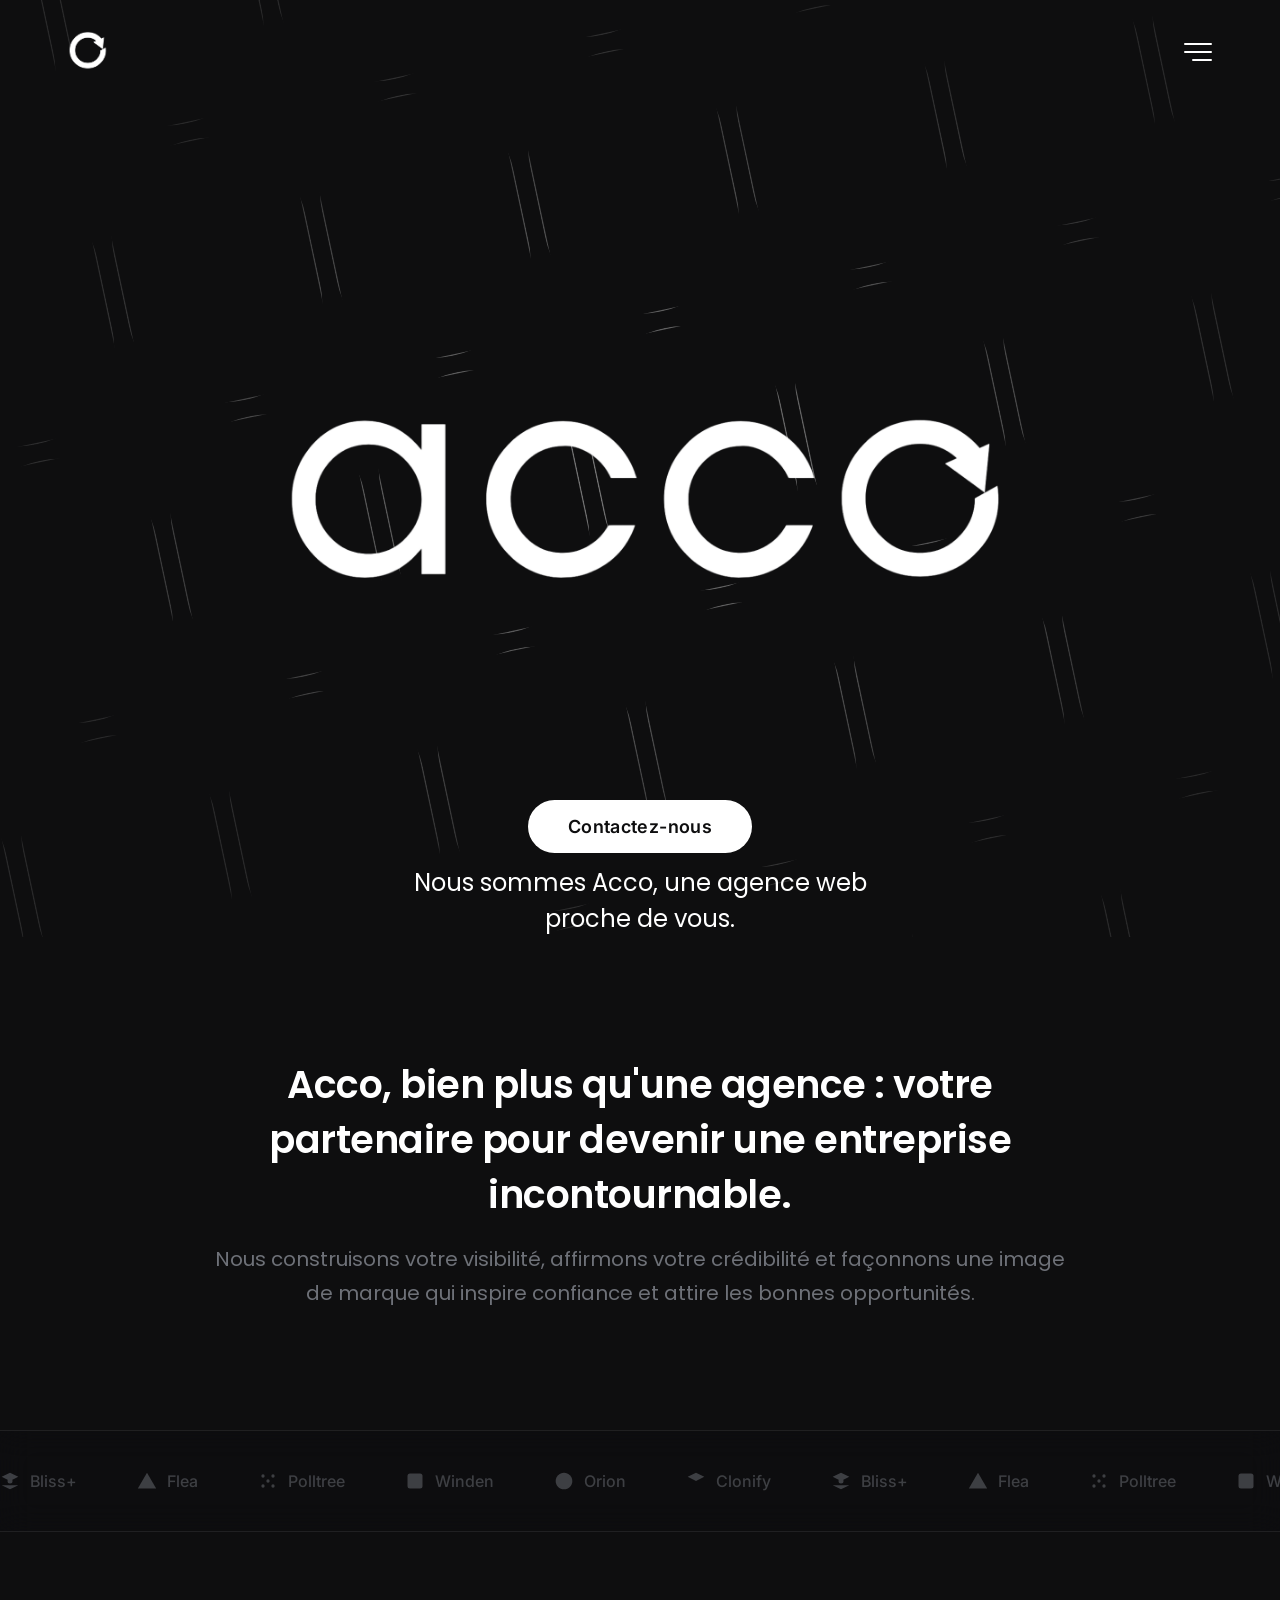
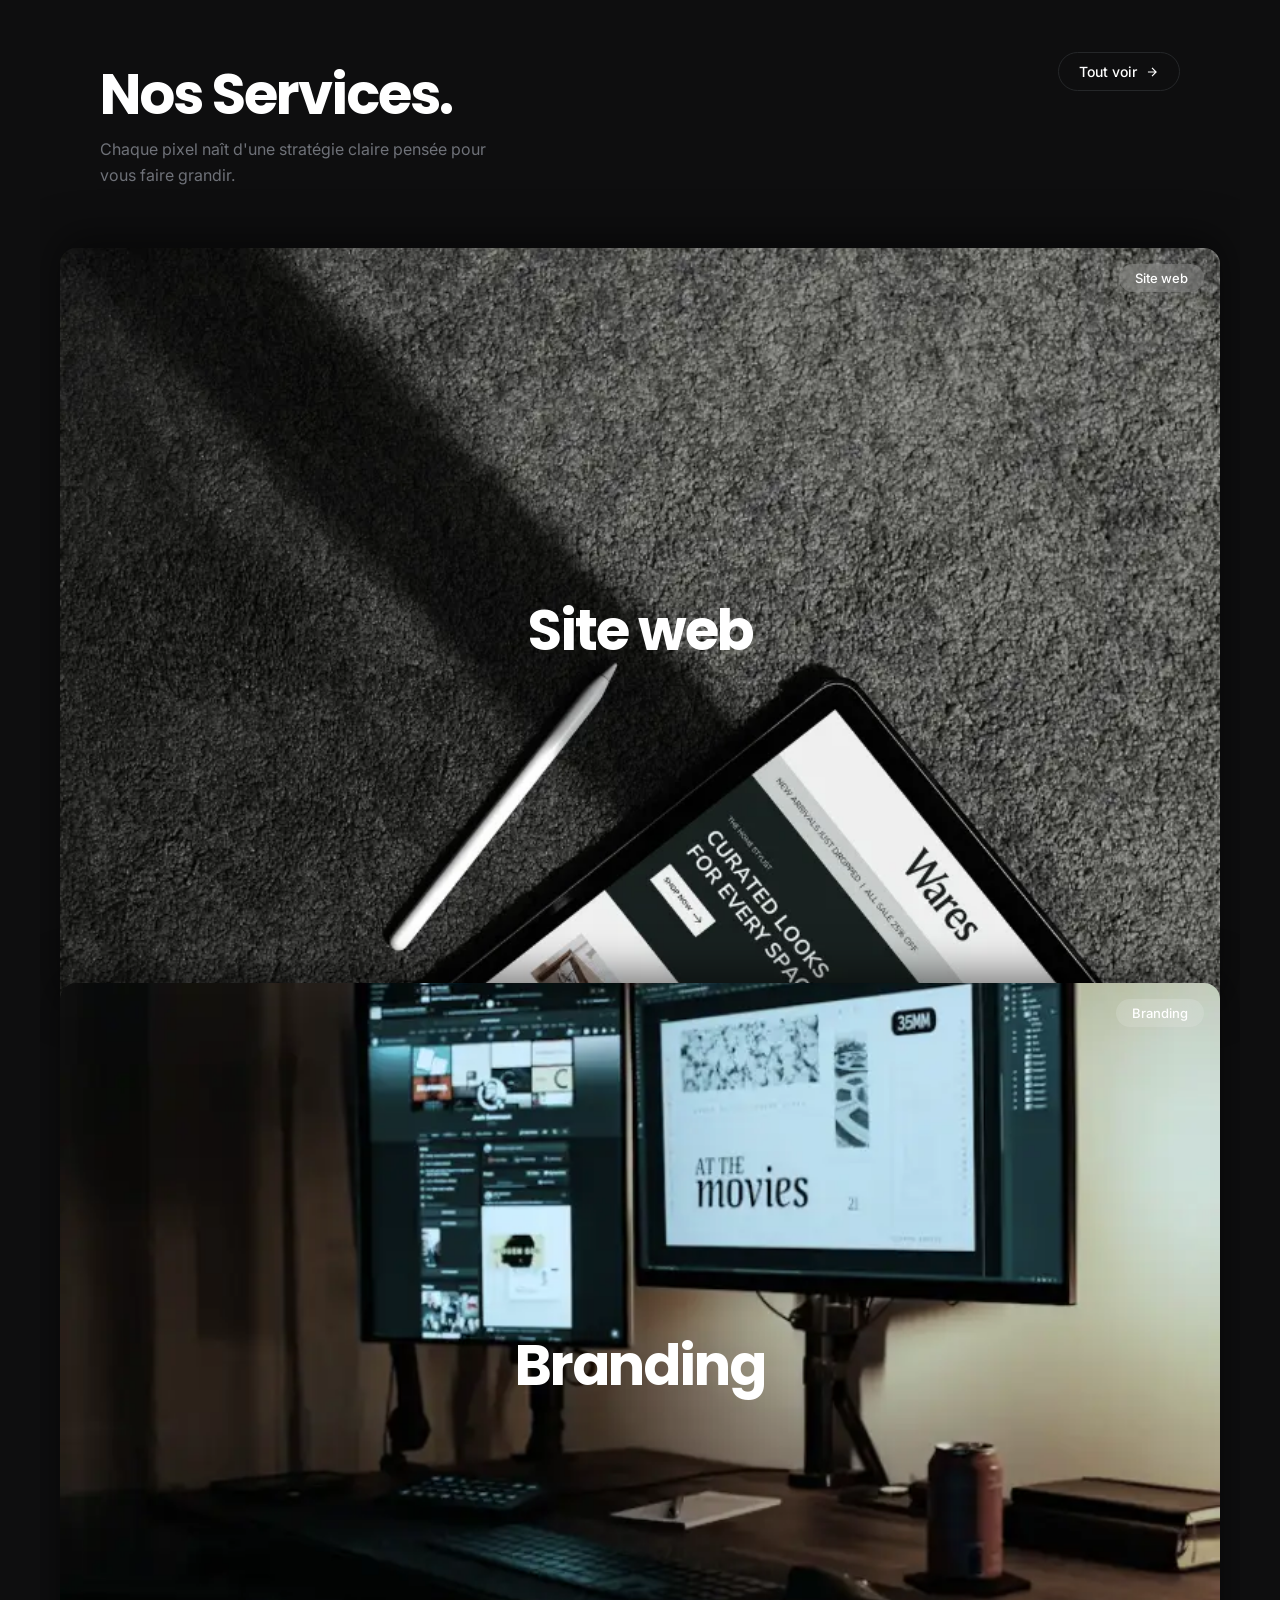
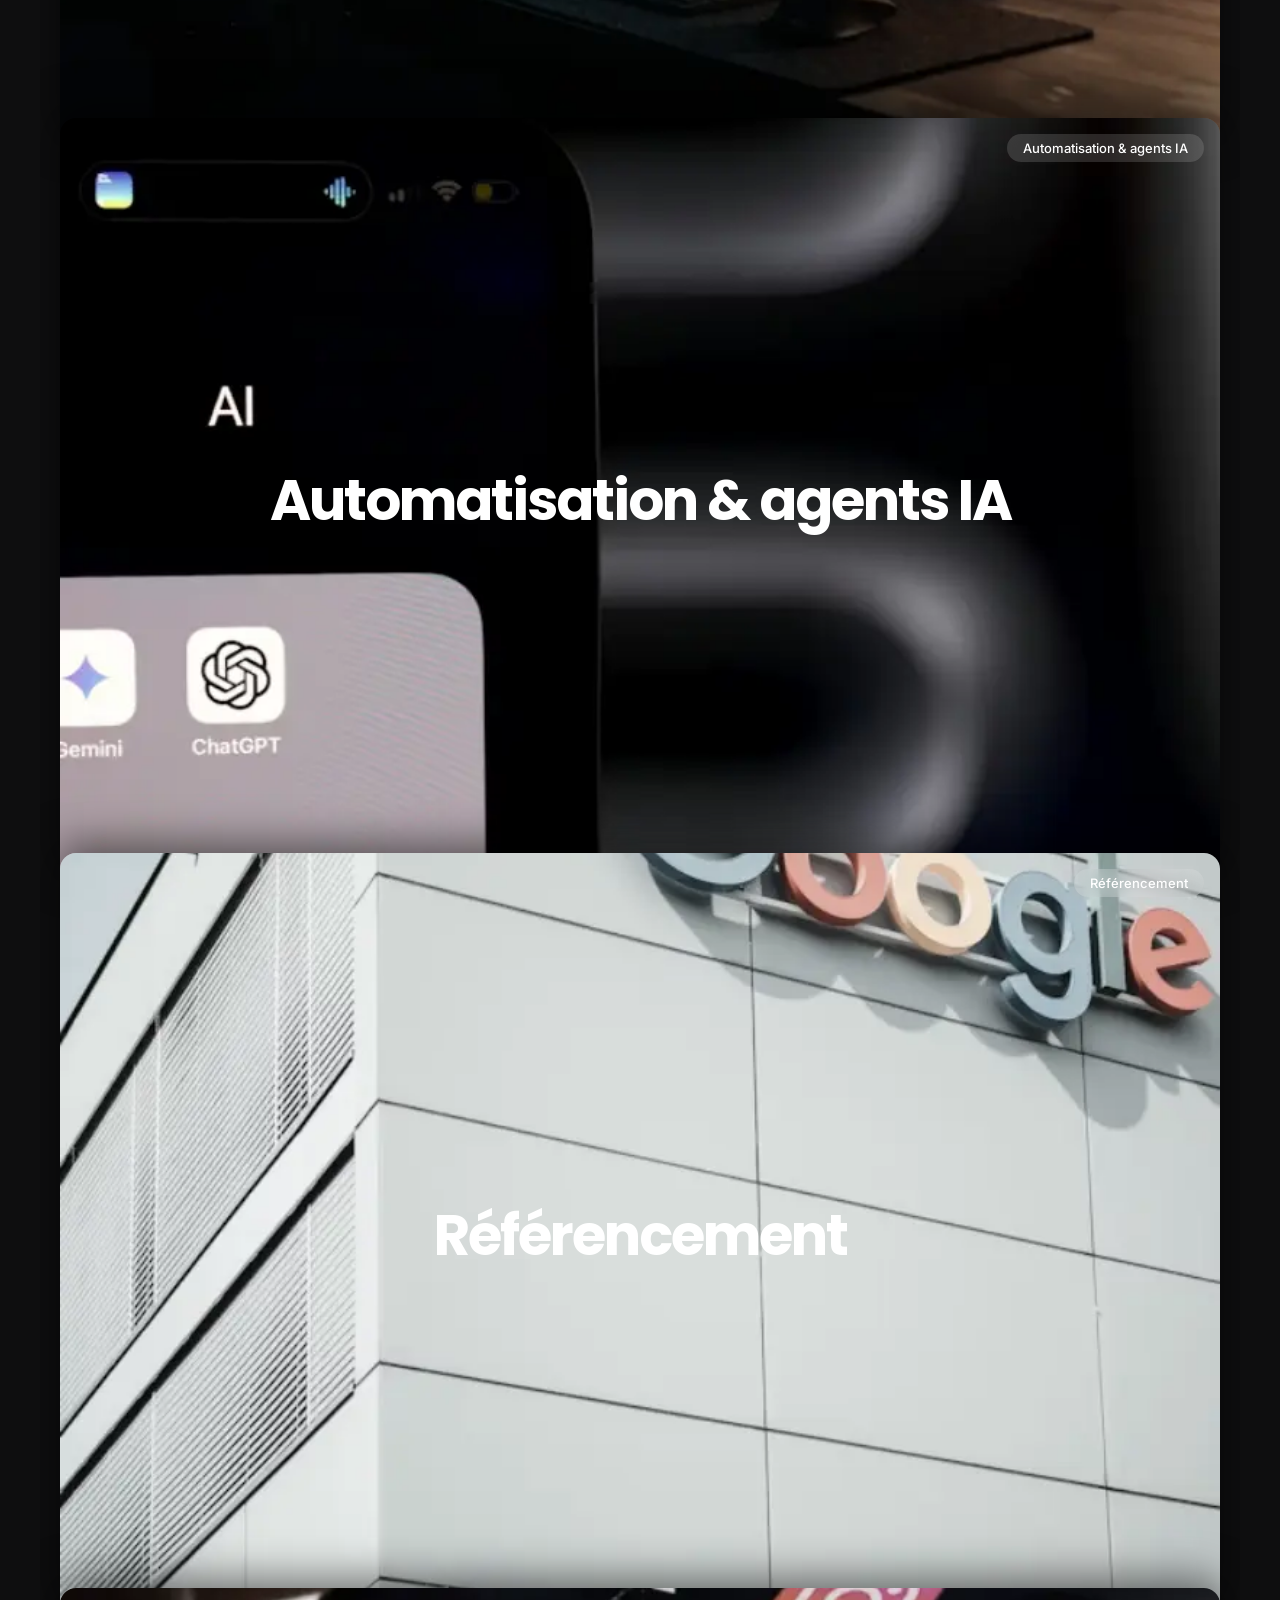
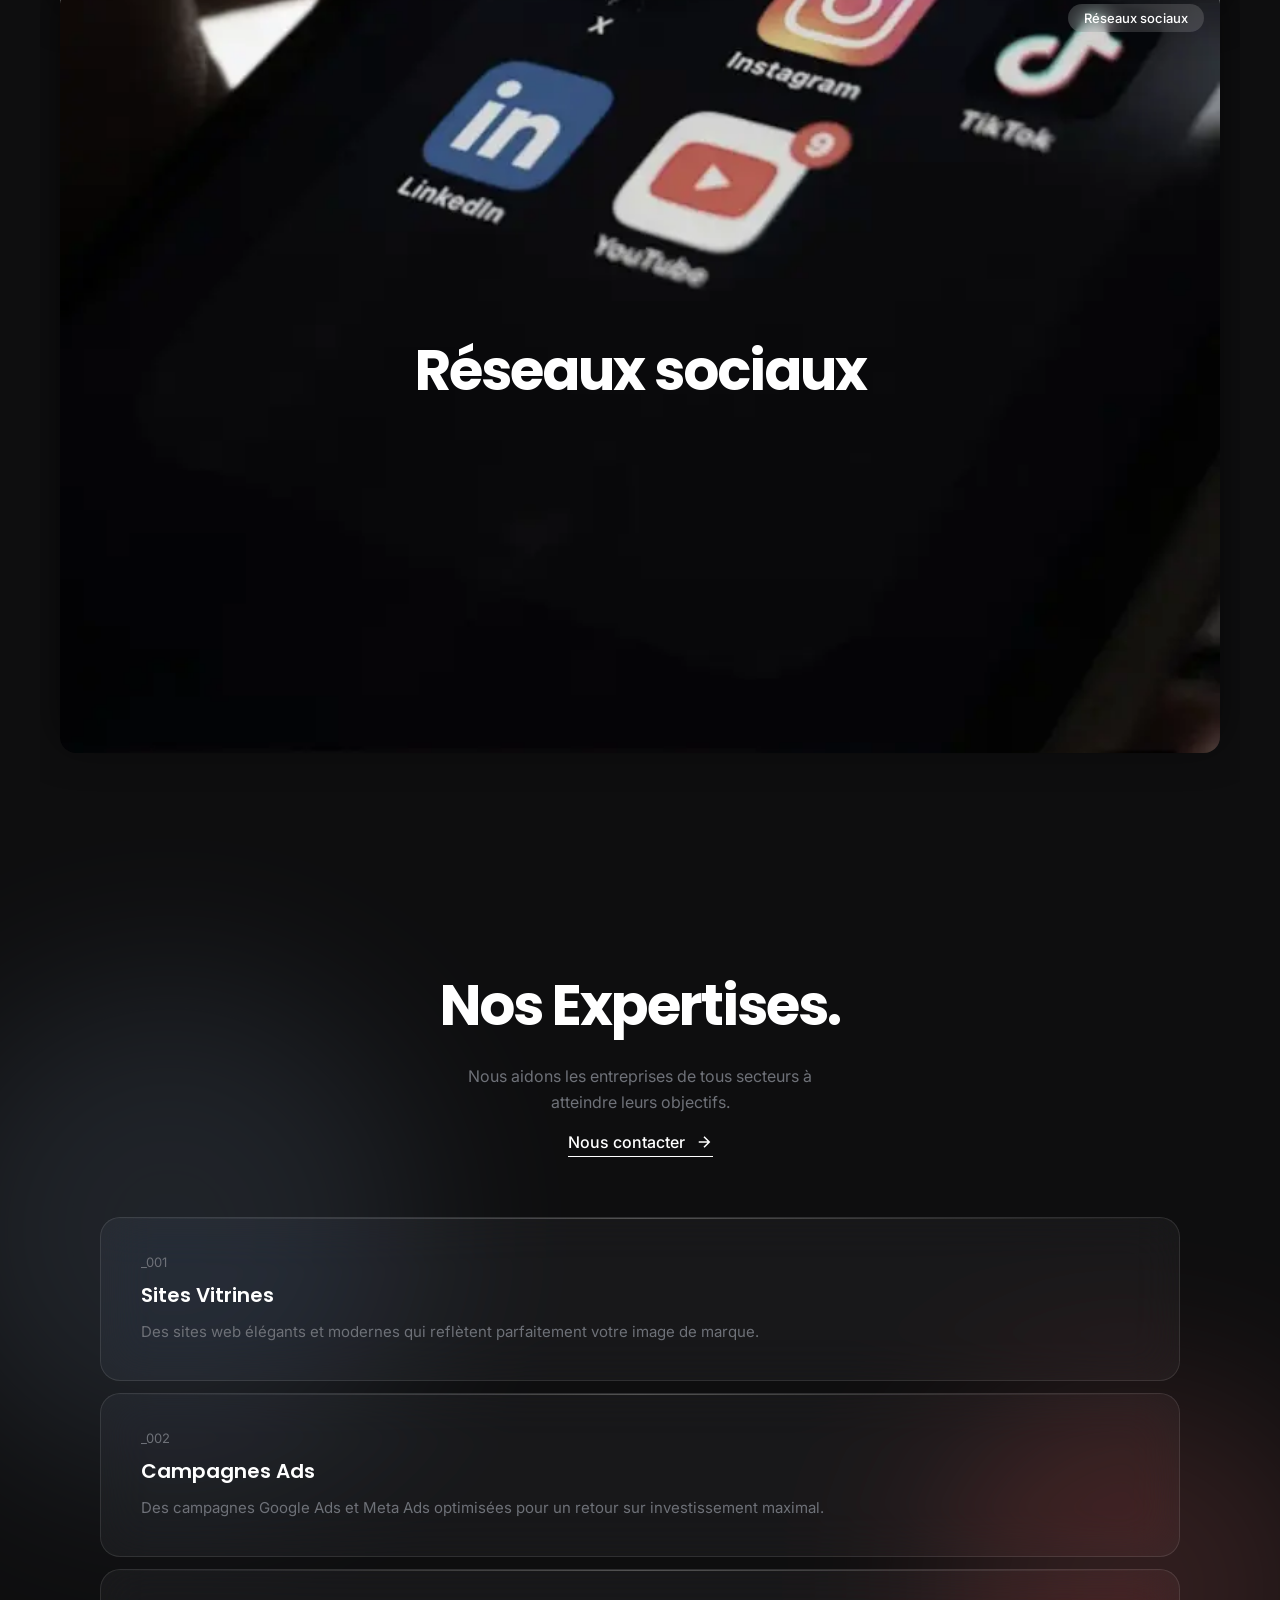
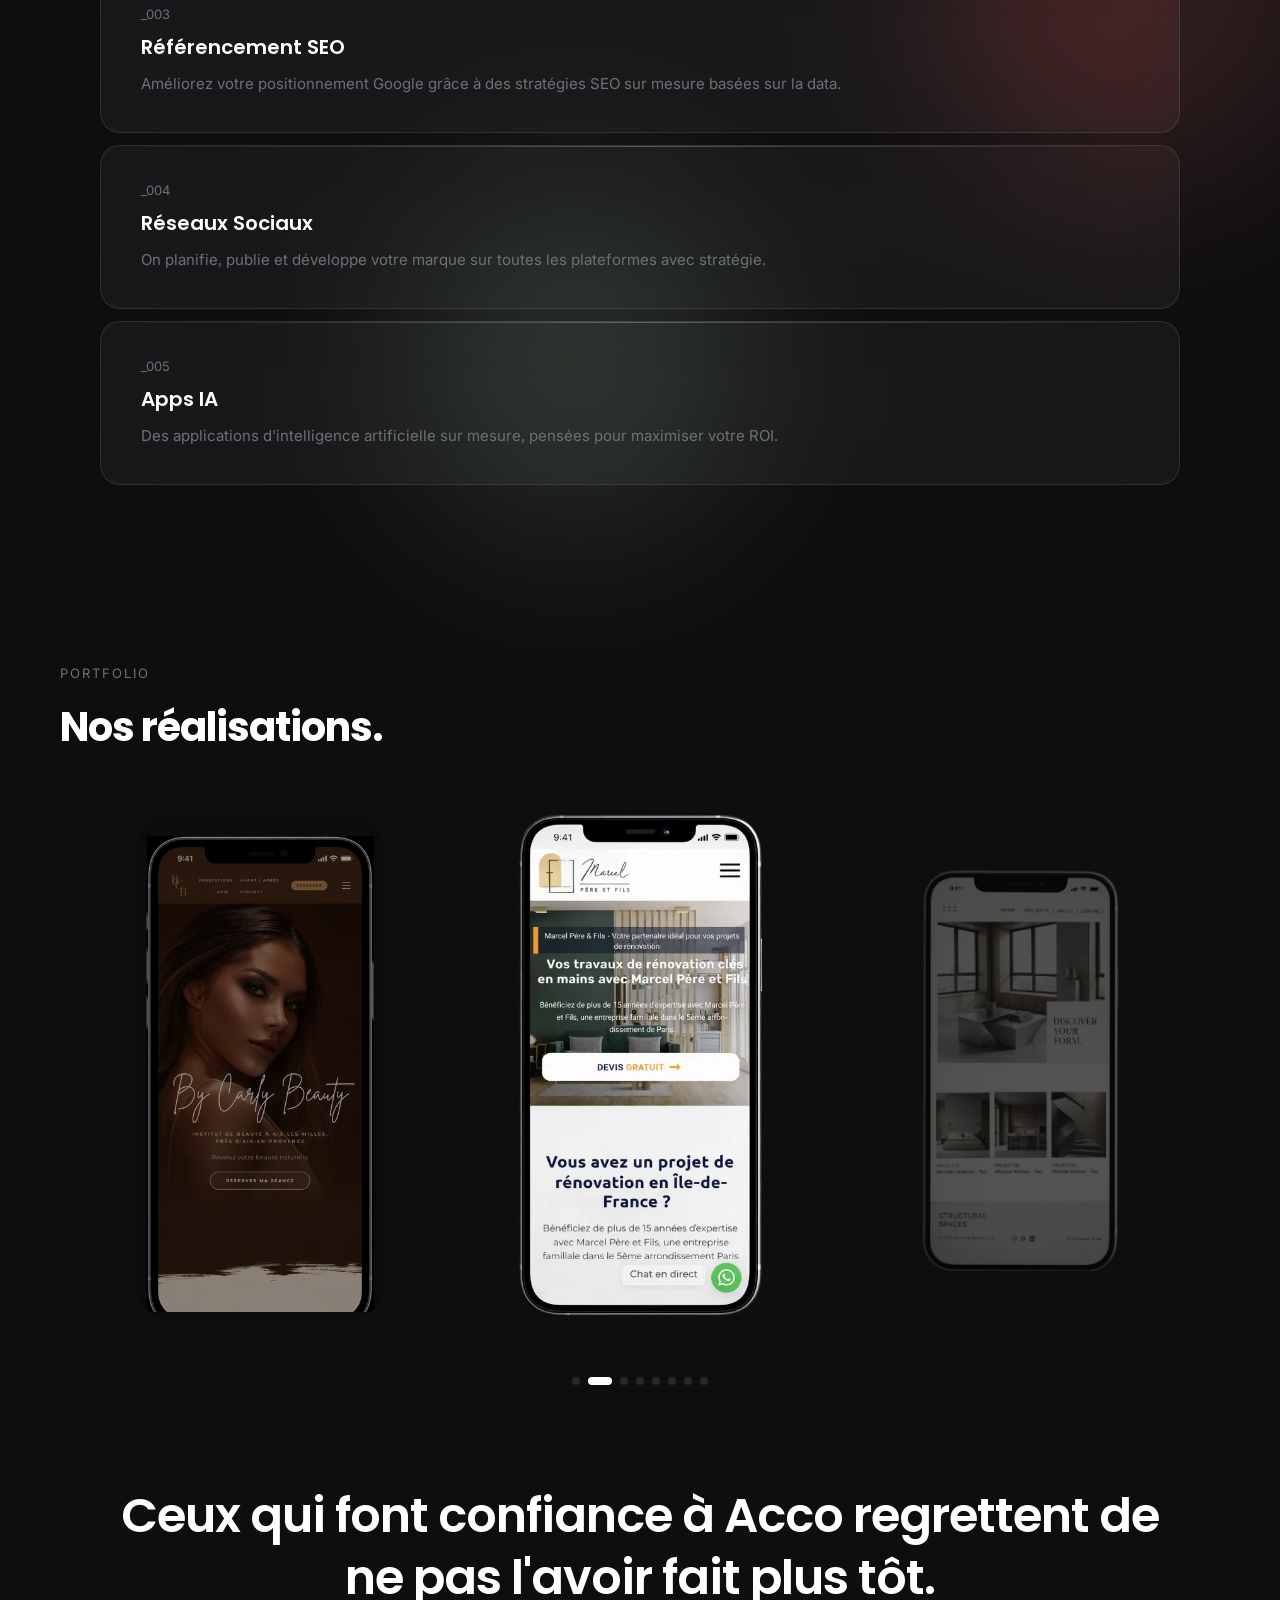
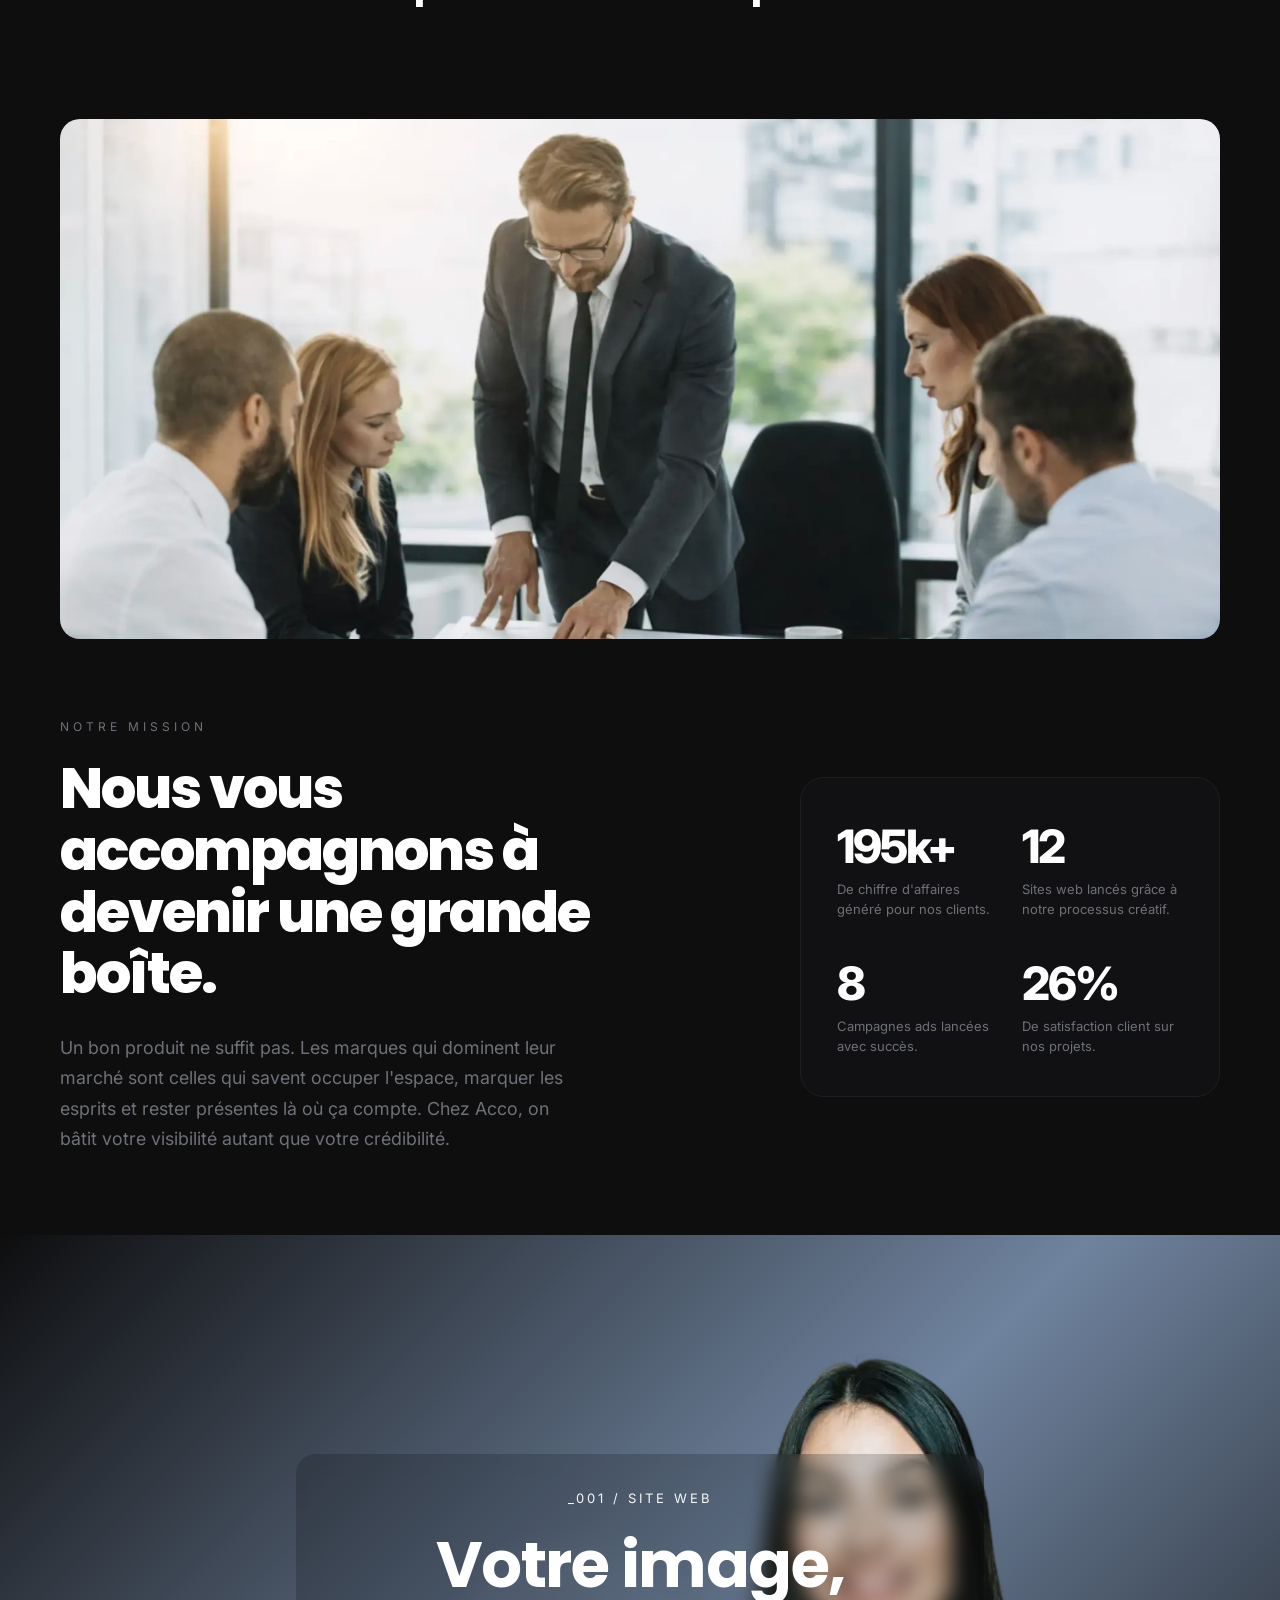
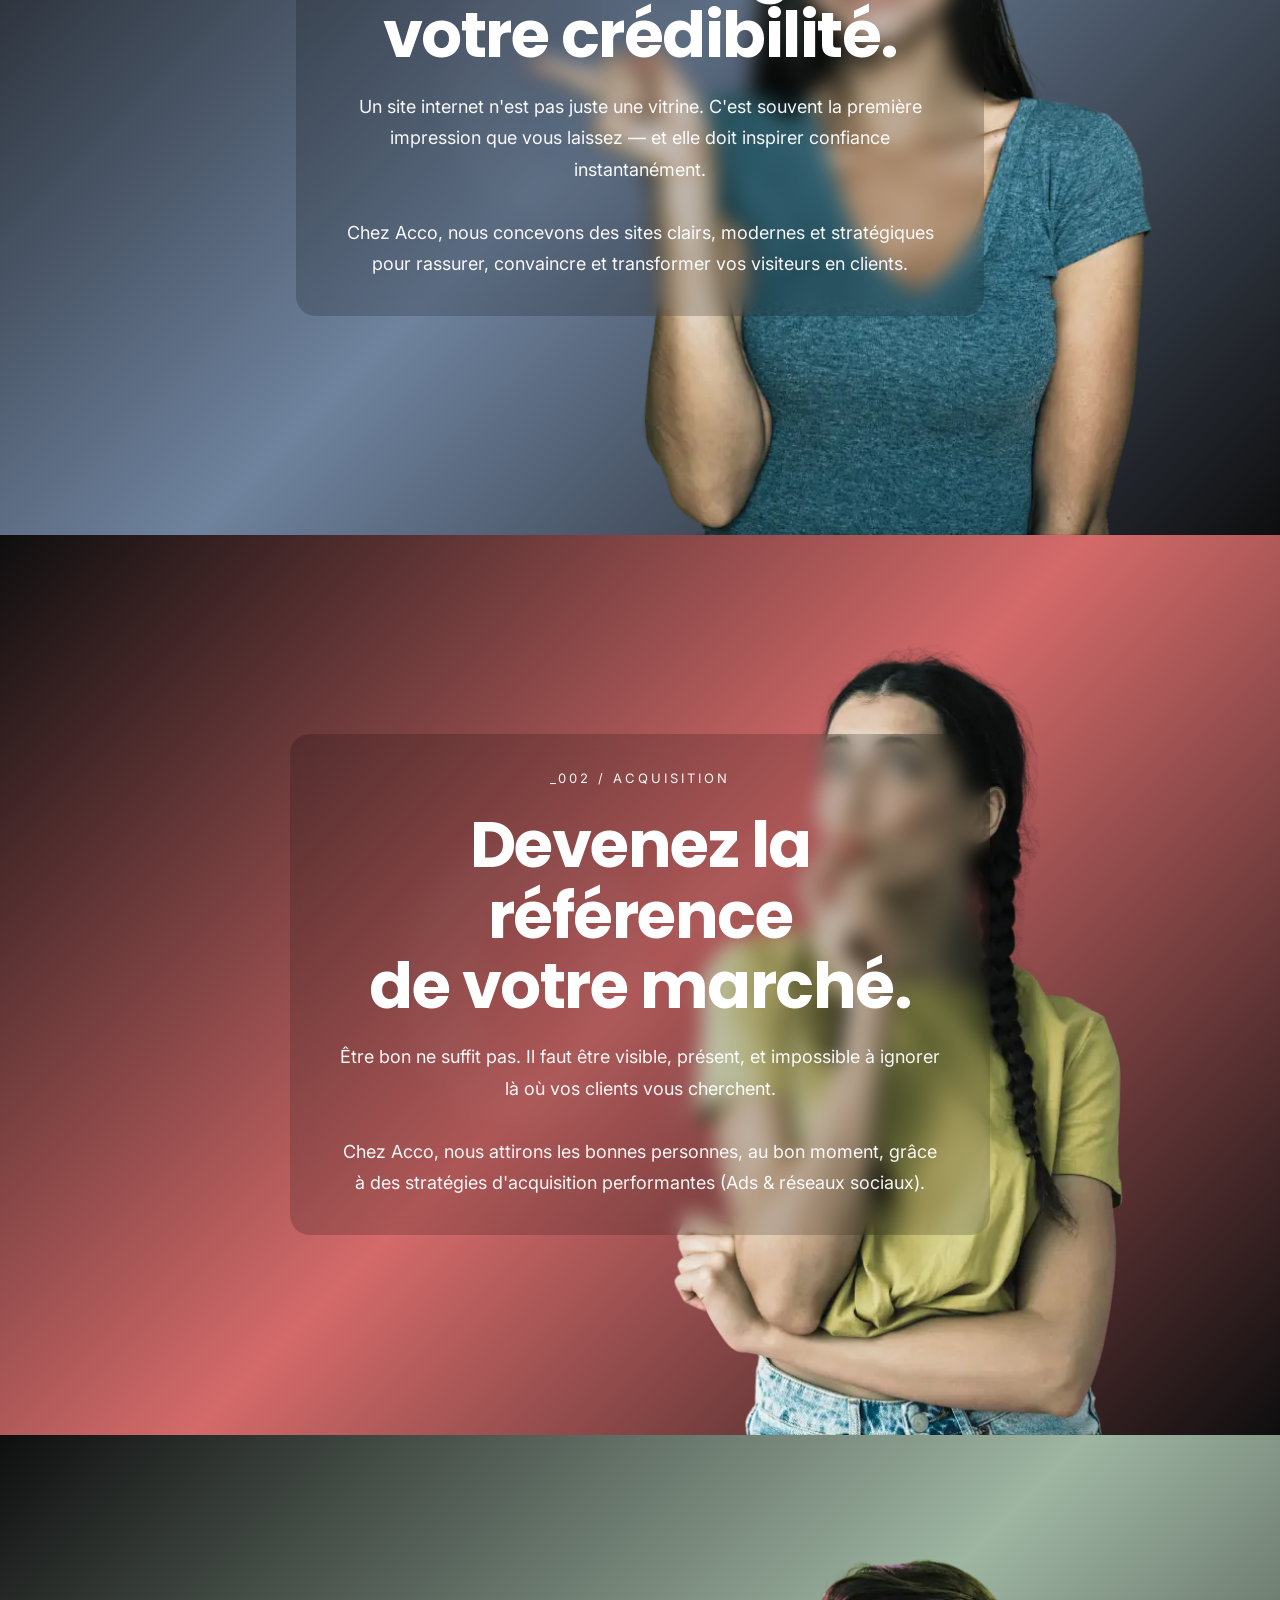
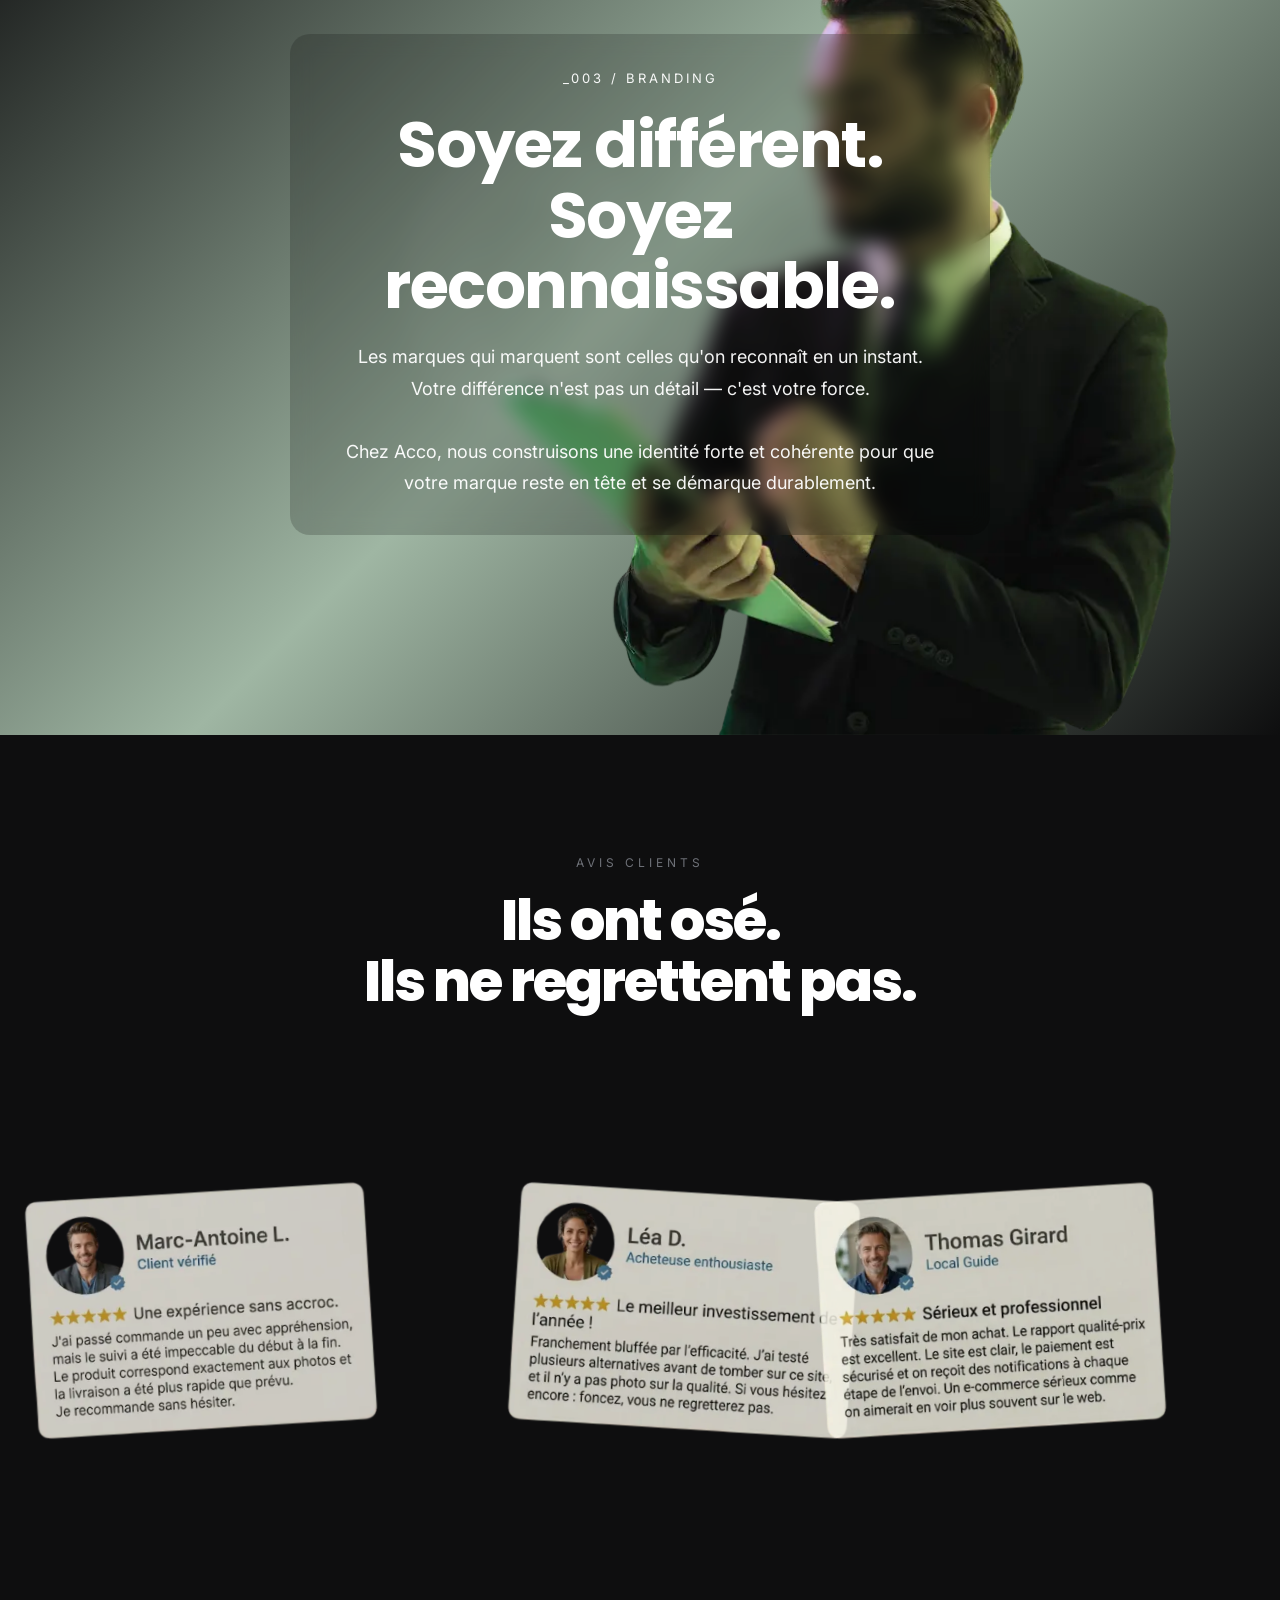
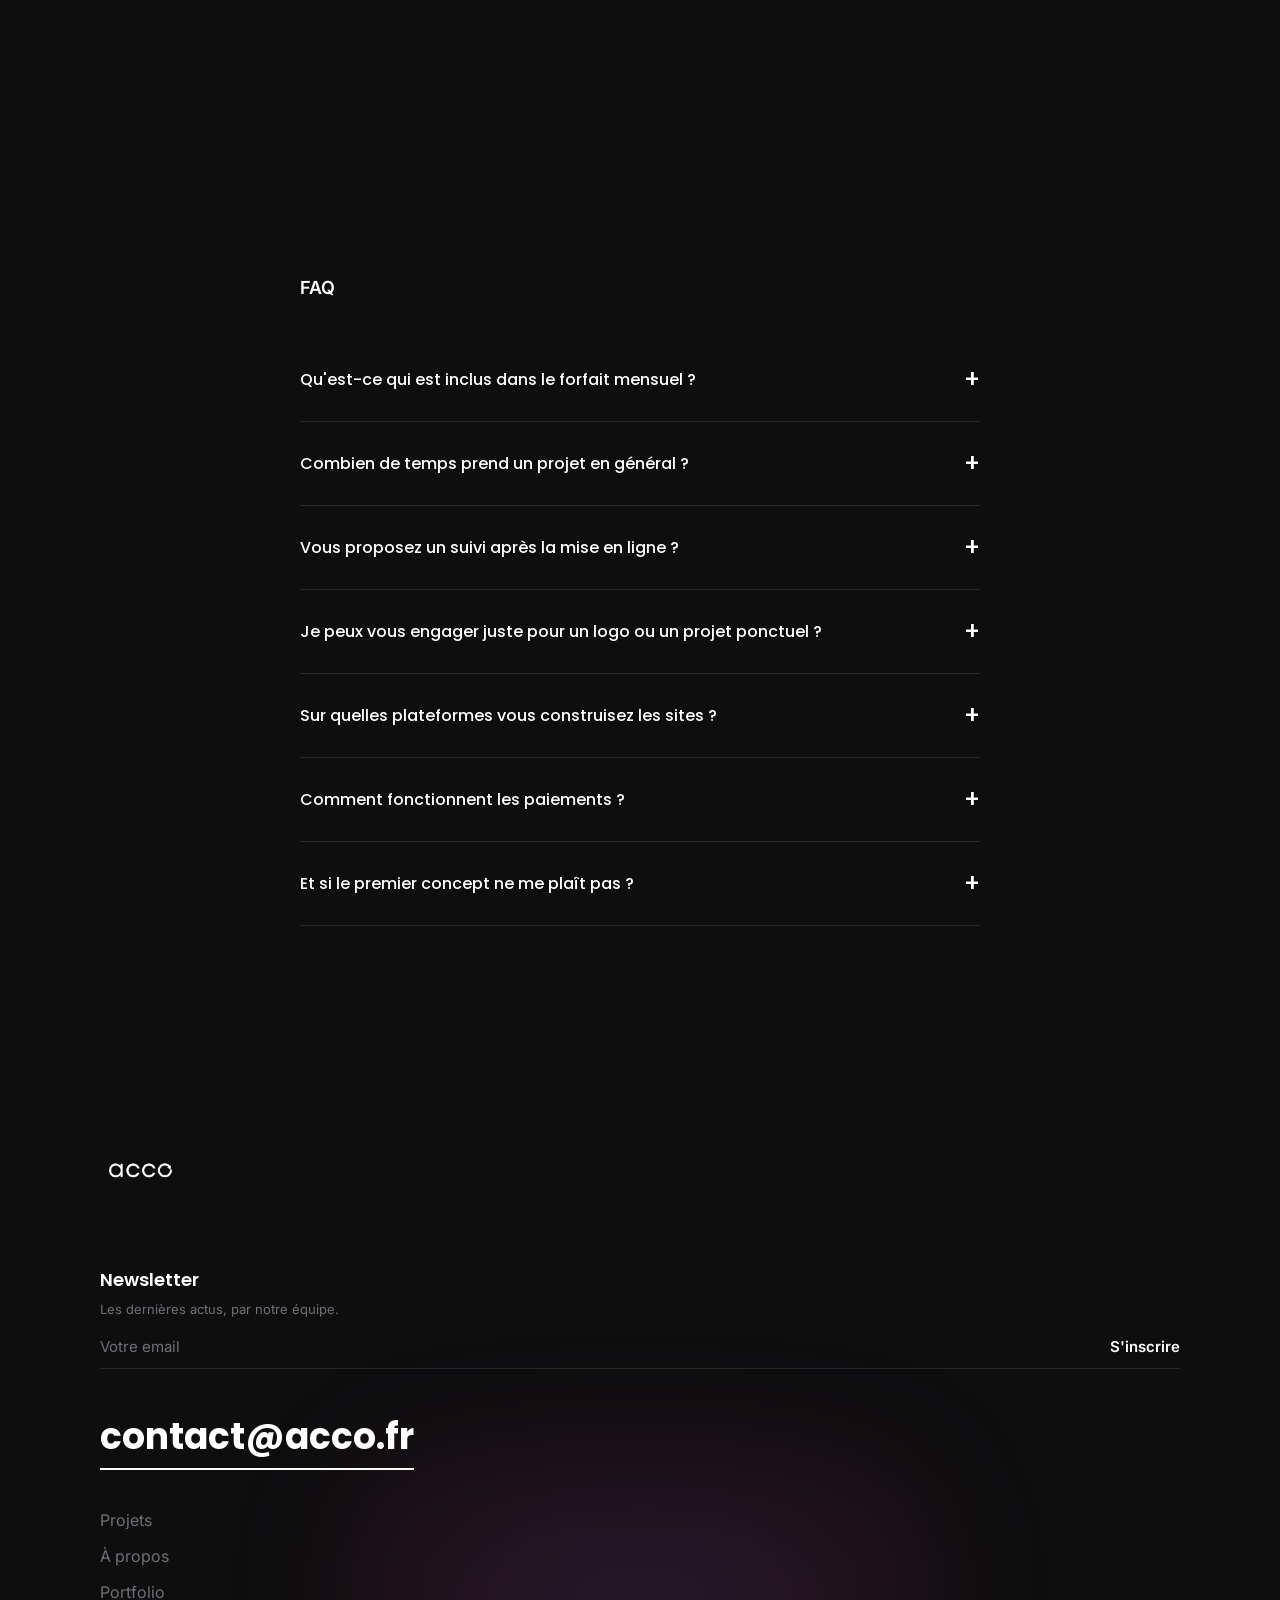
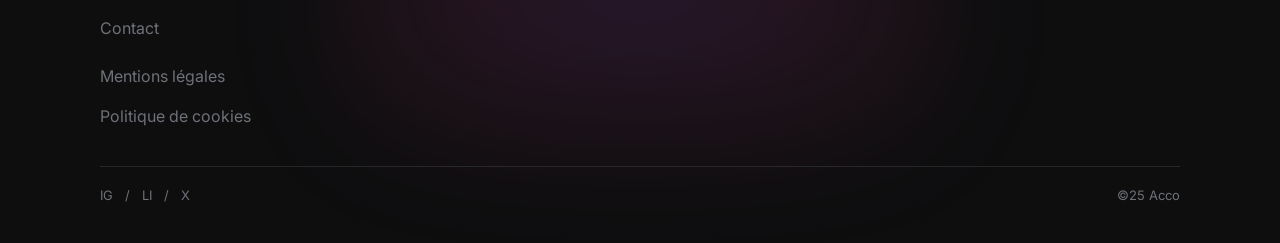
==== index.html @ ee543c8b "Update portfolio: phone mockups, portfolio page, favicon, menu reorder - Reorder mobile nav: service" ====
<!DOCTYPE html>
<html lang="en">
<head>
    <meta charset="UTF-8">
    <link rel="icon" type="image/x-icon" href="favicon.ico">
    <link rel="icon" type="image/png" sizes="32x32" href="image/favicon-32x32.png">
    <link rel="icon" type="image/png" sizes="16x16" href="image/favicon-16x16.png">
    <link rel="apple-touch-icon" sizes="180x180" href="image/apple-touch-icon.png">
    <meta name="viewport" content="width=device-width, initial-scale=1.0">
    <title>Acco - Agence Web Paris</title>
    <link href="https://fonts.googleapis.com/css2?family=Inter:wght@300;400;500;600;700;800;900&family=Poppins:wght@400;500;600;700;800;900&family=Chivo+Mono:wght@300;400&display=swap" rel="stylesheet">
    <style>
        *, *::before, *::after {
            margin: 0;
            padding: 0;
            box-sizing: border-box;
        }

        :root {
            --bg-dark: #0e0e0f;
            --bg-card: #1a1a1b;
            --text-white: #ffffff;
            --text-gray: #6e7178;
            --text-light-gray: #999;
            --accent-purple: #a855f7;
            --accent-pink: #ec4899;
            --border-color: #252729;
            --font-main: 'Inter', -apple-system, BlinkMacSystemFont, sans-serif;
            --font-title: 'Poppins', sans-serif;
            --font-mono: 'Inter', sans-serif;
        }

        html {
            scroll-behavior: smooth;
            overflow-x: clip;
        }

        body {
            font-family: var(--font-main);
            background-color: var(--bg-dark);
            color: var(--text-white);
            overflow-x: clip;
            -webkit-font-smoothing: antialiased;
            min-width: 320px;
        }

        h1, h2, h3, .section-title, .big-text, .snap-panel-title,
        .testimonials-title, .about-text, .hero-subtitle, .footer-email,
        .service-name, .faq-question, .portfolio-header h2 {
            font-family: var(--font-title);
        }

        a {
            text-decoration: none;
            color: inherit;
        }

        img {
            max-width: 100%;
            display: block;
        }

        /* NAVBAR */
        .navbar {
            position: fixed;
            top: 0;
            left: 0;
            right: 0;
            z-index: 1000;
            padding: 20px 40px;
            display: flex;
            justify-content: space-between;
            align-items: center;
            transition: background 0.3s;
        }

        .navbar.scrolled {
            background: rgba(14, 14, 15, 0.45);
            backdrop-filter: blur(24px);
            -webkit-backdrop-filter: blur(24px);
        }

        .logo {
            display: flex;
            align-items: center;
        }

        .logo img {
            height: 55px;
            width: auto;
            object-fit: contain;
        }

        .menu-btn {
            display: flex;
            flex-direction: column;
            gap: 6px;
            cursor: pointer;
            padding: 8px;
        }

        .menu-btn div {
            width: 28px;
            height: 2px;
            background: var(--text-white);
            border-radius: 2px;
            transition: 0.3s;
        }

        .menu-btn div:last-child {
            width: 20px;
            margin-left: auto;
        }

        /* MOBILE NAV */
        .mobile-nav {
            position: fixed;
            top: 0;
            left: 0;
            right: 0;
            bottom: 0;
            background: var(--bg-dark);
            z-index: 999;
            display: flex;
            flex-direction: column;
            justify-content: flex-start;
            align-items: center;
            gap: 24px;
            padding: 100px 20px 40px;
            overflow-y: auto;
            opacity: 0;
            pointer-events: none;
            transition: opacity 0.4s;
        }

        .mobile-nav.active {
            opacity: 1;
            pointer-events: all;
        }

        .mobile-nav a {
            font-size: 36px;
            font-weight: 600;
            opacity: 0.7;
            transition: opacity 0.3s;
        }

        .mobile-nav a:hover {
            opacity: 1;
        }

        /* HERO */
        .hero {
            min-height: 100vh;
            display: flex;
            flex-direction: column;
            align-items: center;
            justify-content: center;
            text-align: center;
            padding: 0;
            position: relative;
            overflow: hidden;
        }

        /* Marquee bands background */
        .hero-marquee-bg {
            position: absolute;
            inset: 0;
            display: flex;
            flex-direction: column;
            justify-content: center;
            gap: 12px;
            z-index: 0;
            transform: rotate(-12deg) scale(1.4);
        }

        .hero-band {
            display: flex;
            gap: 12px;
            width: max-content;
            flex-shrink: 0;
        }

        .hero-band.scroll-left {
            animation: bandScrollLeft 30s linear infinite;
        }

        .hero-band.scroll-right {
            animation: bandScrollRight 30s linear infinite;
        }

        @keyframes bandScrollLeft {
            0% { transform: translateX(0); }
            100% { transform: translateX(-50%); }
        }

        @keyframes bandScrollRight {
            0% { transform: translateX(-50%); }
            100% { transform: translateX(0); }
        }

        .hero-band-item {
            width: 140px;
            height: 190px;
            border-radius: 70px;
            overflow: hidden;
            flex-shrink: 0;
            position: relative;
        }

        .hero-band-item img {
            width: 100%;
            height: 100%;
            object-fit: cover;
        }

        /* Dark overlay on bands */
        .hero-marquee-overlay {
            position: absolute;
            inset: 0;
            background: radial-gradient(ellipse at center, rgba(14,14,15,0.4) 0%, rgba(14,14,15,0.85) 70%);
            z-index: 1;
            pointer-events: none;
        }

        .hero-content {
            position: relative;
            z-index: 2;
            display: flex;
            flex-direction: column;
            align-items: center;
        }

        .hero-title {
            font-size: clamp(60px, 15vw, 180px);
            font-weight: 900;
            letter-spacing: -5px;
            line-height: 0.9;
            margin-bottom: -100px;
            opacity: 0;
            transform: translateY(70px) scale(0.5);
            animation: heroTitleIn 1.8s cubic-bezier(0.16, 1, 0.3, 1) 0.5s forwards;
        }

        .hero-title sup {
            font-size: 0.3em;
            vertical-align: super;
            font-weight: 400;
        }

        .hero-logo-img {
            height: clamp(350px, 75vw, 900px);
            width: auto;
            object-fit: contain;
            filter: brightness(0) invert(1);
        }

        @keyframes heroTitleIn {
            to {
                opacity: 1;
                transform: translateY(0) scale(1);
            }
        }

        .hero-subtitle {
            font-size: clamp(18px, 3vw, 24px);
            color: var(--text-white);
            max-width: 500px;
            line-height: 1.5;
            opacity: 0;
            transform: translateY(40px);
            animation: fadeInUp 1s ease 1.2s forwards;
        }

        .hero-cta {
            display: inline-block;
            margin-top: 0;
            margin-bottom: 12px;
            padding: 16px 40px;
            background: var(--text-white);
            color: var(--bg-dark);
            font-size: clamp(15px, 1.5vw, 18px);
            font-weight: 600;
            border-radius: 100px;
            text-decoration: none;
            letter-spacing: 0.02em;
            opacity: 0;
            transform: translateY(40px);
            animation: fadeInUp 1s ease 1.5s forwards;
            transition: background 0.2s, color 0.2s, transform 0.2s;
        }

        .hero-cta:hover {
            background: #000000;
            color: var(--text-white);
            transform: translateY(-2px);
        }

        @keyframes fadeInUp {
            to {
                opacity: 1;
                transform: translateY(0);
            }
        }

        /* Floating abstract shapes */
        .hero-bg-shape {
            position: absolute;
            border-radius: 50%;
            filter: blur(80px);
            opacity: 0.15;
            pointer-events: none;
        }

        .hero-bg-shape-1 {
            width: 400px;
            height: 400px;
            background: #ff3366;
            top: 10%;
            left: -10%;
        }

        .hero-bg-shape-2 {
            width: 300px;
            height: 300px;
            background: #a855f7;
            bottom: 10%;
            right: -5%;
        }

        /* SECTION COMMON */
        .section {
            padding: 120px 20px;
            max-width: 1200px;
            margin: 0 auto;
        }

        .section-sm {
            padding: 80px 20px;
            max-width: 1200px;
            margin: 0 auto;
        }

        /* ABOUT TEXT */
        .about-text {
            font-family: var(--font-title);
            font-size: clamp(22px, 3.5vw, 38px);
            font-weight: 600;
            line-height: 1.45;
            letter-spacing: -0.5px;
            max-width: 860px;
            text-align: center;
            margin-left: auto;
            margin-right: auto;
        }
        .about-text .about-sub {
            display: block;
            font-size: clamp(15px, 1.8vw, 20px);
            font-weight: 400;
            color: var(--text-gray);
            margin-top: 20px;
            line-height: 1.7;
            letter-spacing: 0;
        }

        /* CLIENTS MARQUEE */
        .clients-bar {
            padding: 40px 0;
            border-top: 1px solid rgba(255,255,255,0.08);
            border-bottom: 1px solid rgba(255,255,255,0.08);
            overflow: hidden;
            background: rgba(14, 14, 15, 0.4);
            backdrop-filter: blur(16px);
            -webkit-backdrop-filter: blur(16px);
        }

        .clients-track {
            display: flex;
            gap: 60px;
            align-items: center;
            animation: marquee 20s linear infinite;
            width: max-content;
        }

        .client-item {
            display: flex;
            align-items: center;
            gap: 10px;
            color: var(--text-gray);
            font-size: 16px;
            font-weight: 500;
            white-space: nowrap;
            opacity: 0.5;
        }

        .client-icon {
            width: 20px;
            height: 20px;
        }

        @keyframes marquee {
            0% { transform: translateX(0); }
            100% { transform: translateX(-50%); }
        }

        /* PROJECTS */
        .section-header {
            display: flex;
            justify-content: space-between;
            align-items: flex-start;
            margin-bottom: 60px;
        }

        .section-title {
            font-size: clamp(36px, 6vw, 56px);
            font-weight: 700;
            letter-spacing: -2px;
        }

        .section-desc {
            color: var(--text-gray);
            font-size: 16px;
            max-width: 400px;
            line-height: 1.6;
        }

        .see-all {
            display: inline-flex;
            align-items: center;
            gap: 8px;
            color: var(--text-white);
            font-size: 14px;
            font-weight: 500;
            border: 1px solid var(--border-color);
            padding: 10px 20px;
            border-radius: 100px;
            transition: all 0.3s;
        }

        .see-all:hover {
            background: var(--text-white);
            color: var(--bg-dark);
        }

        .projects-grid {
            display: flex;
            flex-direction: column;
            gap: 0;
            margin-left: -20px;
            margin-right: -20px;
            padding: 0 20px;
        }

        .project-card {
            position: sticky;
            top: 80px;
            border-radius: 16px;
            overflow: hidden;
            height: 85vh;
            min-height: 500px;
            cursor: pointer;
            box-shadow: 0 -10px 40px rgba(0,0,0,0.5);
            z-index: 1;
            margin-bottom: -30px;
            display: block;
            text-decoration: none;
            color: inherit;
        }

        .project-card:nth-child(1) { top: 80px; z-index: 1; }
        .project-card:nth-child(2) { top: 90px; z-index: 2; }
        .project-card:nth-child(3) { top: 100px; z-index: 3; }
        .project-card:nth-child(4) { top: 110px; z-index: 4; }
        .project-card:nth-child(5) { top: 120px; z-index: 5; }

        .project-card img {
            width: 100%;
            height: 100%;
            object-fit: cover;
            display: block;
        }

        .project-card img {
            transition: transform 0.6s cubic-bezier(0.16, 1, 0.3, 1);
        }

        .project-card:hover img {
            transform: scale(1.05);
        }

        .project-card-overlay {
            position: absolute;
            inset: 0;
            display: flex;
            flex-direction: column;
            justify-content: center;
            align-items: center;
            z-index: 2;
        }

        .project-card-logo {
            display: flex;
            align-items: center;
            gap: 12px;
            font-family: var(--font-title);
            font-size: clamp(36px, 6vw, 56px);
            font-weight: 700;
            letter-spacing: -2px;
            text-shadow: none;
            color: #ffffff;
        }
        .project-card:nth-child(1) .project-card-logo { color: #ffffff; }
        .project-card:nth-child(2) .project-card-logo { color: #ffffff; }
        .project-card:nth-child(3) .project-card-logo { color: #ffffff; }
        .project-card:nth-child(4) .project-card-logo { color: #ffffff; }
        .project-card:nth-child(5) .project-card-logo { color: #ffffff; }

        .project-card-tag {
            position: absolute;
            top: 16px;
            right: 16px;
            background: rgba(255,255,255,0.15);
            backdrop-filter: blur(10px);
            padding: 6px 16px;
            border-radius: 100px;
            font-size: 13px;
            color: white;
            font-weight: 500;
            z-index: 3;
        }

        .project-card.large {
            /* same as other cards */
        }

        /* SERVICES */
        .services-section {
            padding: 120px 20px;
            max-width: 1200px;
            margin: 0 auto;
            position: relative;
        }

        /* Orbes animés derrière les cartes */
        .services-orb {
            position: absolute;
            border-radius: 50%;
            filter: blur(90px);
            opacity: 0.18;
            pointer-events: none;
            z-index: 0;
        }
        .services-orb-1 {
            width: 500px; height: 500px;
            background: #6F839E;
            top: 10%; left: -10%;
            animation: orbFloat1 10s ease-in-out infinite;
        }
        .services-orb-2 {
            width: 400px; height: 400px;
            background: #D46A6A;
            top: 40%; right: -8%;
            animation: orbFloat2 13s ease-in-out infinite;
        }
        .services-orb-3 {
            width: 350px; height: 350px;
            background: #9FB6A3;
            bottom: 5%; left: 30%;
            animation: orbFloat3 11s ease-in-out infinite;
        }
        @keyframes orbFloat1 {
            0%, 100% { transform: translate(0, 0); }
            50% { transform: translate(60px, 40px); }
        }
        @keyframes orbFloat2 {
            0%, 100% { transform: translate(0, 0); }
            50% { transform: translate(-50px, 60px); }
        }
        @keyframes orbFloat3 {
            0%, 100% { transform: translate(0, 0); }
            50% { transform: translate(40px, -50px); }
        }

        .services-header {
            margin-bottom: 60px;
            text-align: center;
        }

        .services-header h2 {
            font-size: clamp(36px, 6vw, 56px);
            font-weight: 700;
            letter-spacing: -2px;
            margin-bottom: 16px;
        }

        .services-header p {
            color: var(--text-gray);
            font-size: 16px;
            max-width: 400px;
            margin: 0 auto;
            line-height: 1.6;
        }

        .get-in-touch {
            display: inline-flex;
            align-items: center;
            gap: 10px;
            margin-top: 24px;
            color: var(--text-white);
            font-size: 16px;
            font-weight: 500;
            margin-top: 16px;
            border-bottom: 1.5px solid var(--text-white);
            padding-bottom: 4px;
            transition: opacity 0.3s;
        }

        .get-in-touch:hover {
            opacity: 0.7;
        }

        .get-in-touch svg {
            width: 18px;
            height: 18px;
        }

        .services-list {
            display: flex;
            flex-direction: column;
            gap: 12px;
            position: relative;
            z-index: 1;
        }

        .service-card {
            background: rgba(255, 255, 255, 0.045);
            backdrop-filter: blur(24px) saturate(180%);
            -webkit-backdrop-filter: blur(24px) saturate(180%);
            border: 1px solid rgba(255, 255, 255, 0.1);
            border-radius: 20px;
            padding: 36px 40px;
            transition: all 0.4s cubic-bezier(0.16, 1, 0.3, 1);
            position: relative;
            overflow: hidden;
        }

        /* Reflet lumineux sur le haut de la carte */
        .service-card::before {
            content: '';
            position: absolute;
            top: 0; left: 0; right: 0;
            height: 1px;
            background: linear-gradient(90deg, transparent, rgba(255,255,255,0.25), transparent);
        }

        .service-card:hover {
            background: rgba(255, 255, 255, 0.08);
            border-color: rgba(255, 255, 255, 0.2);
            transform: translateY(-3px);
            box-shadow: 0 20px 60px rgba(0,0,0,0.3), inset 0 1px 0 rgba(255,255,255,0.15);
        }

        .service-number {
            font-family: var(--font-mono);
            font-size: 13px;
            color: var(--text-gray);
            margin-bottom: 10px;
        }

        .service-name {
            font-size: 20px;
            font-weight: 600;
            margin-bottom: 10px;
        }

        .service-desc {
            color: var(--text-gray);
            font-size: 15px;
            line-height: 1.6;
        }

        /* BIG TEXT SECTION */
        .big-text-section {
            padding: 60px 20px 30px;
            max-width: 1200px;
            margin: 0 auto;
            text-align: center;
        }

        .big-text {
            font-size: clamp(28px, 5vw, 48px);
            font-weight: 600;
            line-height: 1.3;
            letter-spacing: -1px;
        }

        /* STATS */
        .stats-section {
            padding: 80px 20px;
            max-width: 1300px;
            margin: 0 auto;
        }

        .stats-image {
            width: 100%;
            height: 520px;
            border-radius: 20px;
            overflow: hidden;
            margin-bottom: 80px;
        }

        .stats-image img {
            width: 100%;
            height: 100%;
            object-fit: cover;
        }

        .stats-body {
            display: grid;
            grid-template-columns: 1fr 420px;
            gap: 60px;
            align-items: center;
        }

        .stats-text {}

        .stats-text-label {
            font-family: var(--font-mono);
            font-size: 12px;
            letter-spacing: 4px;
            text-transform: uppercase;
            color: var(--text-gray);
            margin-bottom: 24px;
        }

        .stats-text-title {
            font-family: var(--font-title);
            font-size: clamp(32px, 4.5vw, 56px);
            font-weight: 800;
            letter-spacing: -2px;
            line-height: 1.1;
            margin-bottom: 28px;
        }

        .stats-text-desc {
            font-size: clamp(15px, 1.4vw, 18px);
            color: var(--text-gray);
            line-height: 1.7;
            max-width: 520px;
        }

        .stats-card {
            background: #111113;
            border: 1px solid #1e1e22;
            border-radius: 24px;
            padding: 40px 36px;
            display: grid;
            grid-template-columns: 1fr 1fr;
            gap: 36px 24px;
        }

        .stat-item .stat-number {
            font-size: clamp(32px, 4vw, 46px);
            font-weight: 800;
            letter-spacing: -2px;
            margin-bottom: 6px;
        }

        .stat-item .stat-label {
            color: var(--text-gray);
            font-size: 13px;
            line-height: 1.5;
        }

        /* SNAP SCROLL SECTION */
        /* SNAP PANELS — normal sections with scroll snap */
        .snap-panel-character {
            position: absolute;
            bottom: 0;
            right: 0;
            height: 90%;
            z-index: 1;
            pointer-events: none;
        }
        .snap-panel-character img {
            height: 100%;
            width: auto;
            display: block;
            object-fit: contain;
            object-position: bottom;
        }

        .snap-panel {
            height: 100vh;
            display: flex;
            align-items: center;
            justify-content: center;
            position: relative;
            overflow: hidden;
        }

        .snap-panel-content {
            max-width: 700px;
            padding: 36px 44px;
            text-align: center;
            z-index: 2;
            position: relative;
            border-radius: 20px;
            background: rgba(0,0,0,0.18);
            backdrop-filter: blur(10px);
            -webkit-backdrop-filter: blur(10px);
        }

        .snap-panel-label {
            font-family: var(--font-mono);
            font-size: 13px;
            color: rgba(255,255,255,0.95);
            text-transform: uppercase;
            letter-spacing: 3px;
            margin-bottom: 24px;
        }

        .snap-panel-title {
            font-size: clamp(36px, 6vw, 64px);
            font-weight: 700;
            letter-spacing: -1.5px;
            line-height: 1.1;
            margin-bottom: 20px;
        }

        .snap-panel-desc {
            font-size: clamp(15px, 1.6vw, 18px);
            color: rgba(255, 255, 255, 0.95);
            line-height: 1.75;
            max-width: 600px;
            margin: 0 auto;
        }

        .snap-panel-number {
            position: absolute;
            font-size: clamp(200px, 30vw, 400px);
            font-weight: 900;
            color: rgba(255, 255, 255, 0.03);
            z-index: 1;
            letter-spacing: -10px;
            user-select: none;
        }

/* TESTIMONIALS */
        .testimonials-section {
            padding: 120px 20px;
            max-width: 1300px;
            margin: 0 auto;
            overflow: visible;
            text-align: center;
        }

        .testimonials-label {
            font-family: var(--font-mono);
            font-size: 12px;
            color: var(--text-gray);
            text-transform: uppercase;
            letter-spacing: 4px;
            margin-bottom: 20px;
        }

        .testimonials-title {
            font-size: clamp(32px, 5vw, 56px);
            font-weight: 800;
            margin: 0 auto 24px;
            max-width: 700px;
            letter-spacing: -2px;
            line-height: 1.1;
        }

        .testimonials-grid {
            display: grid;
            grid-template-columns: repeat(3, 1fr);
            gap: 24px;
            overflow: visible;
        }

        .testimonial-card {
            background: none;
            border-radius: 20px;
            overflow: hidden;
            border: none;
            will-change: transform, opacity;
            transform: translateZ(0);
            backface-visibility: hidden;
        }

        .testimonial-card.fly-left {
            /* animated via JS */
        }

        .testimonial-card.fly-right {
            /* animated via JS */
        }

        .testimonial-img {
            width: 100%;
            height: 600px;
            overflow: hidden;
        }

        .testimonial-img img {
            width: 100%;
            height: 100%;
            object-fit: cover;
            transition: transform 0.6s;
        }

        .testimonial-card:hover .testimonial-img img {
            transform: scale(1.05);
        }

        .testimonial-content {
            padding: 28px;
        }

        .testimonial-quote {
            font-size: 15px;
            line-height: 1.7;
            color: var(--text-light-gray);
            margin-bottom: 24px;
            display: none;
        }

        .testimonial-name {
            font-size: 17px;
            font-weight: 600;
            margin-bottom: 4px;
        }

        .testimonial-role {
            font-size: 14px;
            color: var(--text-gray);
        }

        /* FAQ */
        .faq-section {
            padding: 120px 20px;
            max-width: 800px;
            margin: 0 auto;
        }

        .faq-label {
            font-size: 18px;
            font-weight: 600;
            margin-bottom: 40px;
        }

        .faq-item {
            border-bottom: 1px solid var(--border-color);
        }

        .faq-question {
            display: flex;
            justify-content: space-between;
            align-items: center;
            padding: 24px 0;
            cursor: pointer;
            font-size: 16px;
            font-weight: 500;
            transition: color 0.3s;
        }

        .faq-question:hover {
            color: var(--text-light-gray);
        }

        .faq-icon {
            font-size: 24px;
            transition: transform 0.3s;
            flex-shrink: 0;
            margin-left: 20px;
        }

        .faq-item.active .faq-icon {
            transform: rotate(45deg);
        }

        .faq-answer {
            max-height: 0;
            overflow: hidden;
            transition: max-height 0.4s ease, padding 0.4s ease;
        }

        .faq-item.active .faq-answer {
            max-height: 300px;
            padding-bottom: 24px;
        }

        .faq-answer p {
            color: var(--text-gray);
            font-size: 15px;
            line-height: 1.7;
        }

        /* PORTFOLIO CAROUSEL */
        .portfolio-scroll-wrapper {
            position: relative;
        }

        .portfolio-section {
            padding: 60px 0 40px;
            overflow: visible;
        }

        .portfolio-header {
            max-width: 1200px;
            margin: 0 auto 50px;
            padding: 0 20px;
        }

        .portfolio-label {
            font-family: var(--font-mono);
            font-size: 13px;
            color: var(--text-gray);
            text-transform: uppercase;
            letter-spacing: 2px;
            margin-bottom: 16px;
        }

        .portfolio-header h2 {
            font-size: clamp(28px, 4vw, 40px);
            font-weight: 700;
            letter-spacing: -1px;
        }

        .portfolio-carousel {
            position: relative;
            width: 100%;
            overflow-x: hidden;
            overflow-y: visible;
            padding: 20px 0 40px;
        }

        .portfolio-track {
            display: flex;
            align-items: center;
            gap: 20px;
            transition: transform 0.8s cubic-bezier(0.25, 1, 0.5, 1);
            will-change: transform;
            transform: translateZ(0);
        }

        .portfolio-item {
            flex: 0 0 360px;
            height: 480px;
            border-radius: 16px;
            overflow: hidden;
            position: relative;
            transition: transform 0.8s cubic-bezier(0.25, 1, 0.5, 1),
                        opacity 0.8s cubic-bezier(0.25, 1, 0.5, 1),
                        filter 0.8s cubic-bezier(0.25, 1, 0.5, 1);
            transform: scale(0.85) translateZ(0);
            opacity: 0.5;
            filter: brightness(0.6);
            cursor: pointer;
            backface-visibility: hidden;
        }

        .portfolio-item.active {
            transform: scale(1.05) translateZ(0);
            opacity: 1;
            filter: brightness(1);
            z-index: 2;
        }

        .portfolio-item img {
            width: 100%;
            height: 100%;
            object-fit: cover;
            object-position: center top;
            display: block;
        }

        .portfolio-item-overlay { display: none; }

        /* Carousel indicators */
        .portfolio-indicators {
            display: flex;
            justify-content: center;
            gap: 8px;
            margin-top: 30px;
        }

        .portfolio-dot {
            width: 8px;
            height: 8px;
            border-radius: 50%;
            background: var(--border-color);
            transition: all 0.3s;
            cursor: pointer;
        }

        .portfolio-dot.active {
            background: var(--text-white);
            width: 24px;
            border-radius: 4px;
        }

        @media (max-width: 768px) {
            .portfolio-item {
                flex: 0 0 200px;
                height: 267px;
                transform: scale(0.8);
            }
            .portfolio-item.active {
                transform: scale(1.05);
            }
            .portfolio-track {
                gap: 10px;
            }
        }

        /* FOOTER */
        .footer {
            padding: 80px 20px 40px;
            max-width: 1200px;
            margin: 0 auto;
            position: relative;
        }

        .footer-big-logo {
            font-size: clamp(60px, 15vw, 180px);
            font-weight: 900;
            letter-spacing: -4px;
            color: var(--border-color);
            text-align: center;
            margin-bottom: 60px;
            line-height: 1;
        }

        .footer-big-logo sup {
            font-size: 0.25em;
            vertical-align: super;
        }

        .footer-newsletter {
            margin-bottom: 40px;
        }

        .footer-newsletter h3 {
            font-size: 18px;
            font-weight: 600;
            margin-bottom: 8px;
        }

        .footer-newsletter p {
            font-family: var(--font-mono);
            font-size: 13px;
            color: var(--text-gray);
            margin-bottom: 20px;
        }

        .newsletter-form {
            display: flex;
            border-bottom: 1px solid var(--border-color);
            padding-bottom: 12px;
        }

        .newsletter-form input {
            flex: 1;
            background: none;
            border: none;
            outline: none;
            color: var(--text-white);
            font-size: 15px;
            font-family: var(--font-main);
        }

        .newsletter-form input::placeholder {
            color: var(--text-gray);
        }

        .newsletter-form button {
            background: none;
            border: none;
            color: var(--text-white);
            font-size: 15px;
            font-weight: 600;
            cursor: pointer;
            font-family: var(--font-main);
        }

        .footer-email {
            font-size: clamp(24px, 4vw, 36px);
            font-weight: 700;
            margin-bottom: 40px;
            display: inline-block;
            border-bottom: 2px solid var(--text-white);
            padding-bottom: 4px;
        }

        .footer-links {
            display: flex;
            flex-direction: column;
            gap: 16px;
            margin-bottom: 40px;
        }

        .footer-links a {
            color: var(--text-gray);
            font-size: 16px;
            transition: color 0.3s;
        }

        .footer-links a:hover {
            color: var(--text-white);
        }

        .footer-bottom {
            display: flex;
            justify-content: space-between;
            align-items: center;
            padding-top: 20px;
            border-top: 1px solid var(--border-color);
        }

        .footer-social {
            display: flex;
            gap: 8px;
            align-items: center;
            font-size: 13px;
            color: var(--text-gray);
        }

        .footer-social span {
            margin: 0 4px;
        }

        .footer-copyright {
            font-size: 13px;
            color: var(--text-gray);
        }

        /* GRADIENT GLOW */
        .footer-glow {
            position: absolute;
            bottom: 100px;
            left: 50%;
            transform: translateX(-50%);
            width: 600px;
            height: 300px;
            background: radial-gradient(ellipse, rgba(168, 85, 247, 0.15), rgba(236, 72, 153, 0.1), transparent);
            pointer-events: none;
            filter: blur(60px);
        }

        /* SCROLL ANIMATIONS */
        .reveal {
            opacity: 0;
            transform: translateY(60px);
            transition: all 0.8s cubic-bezier(0.16, 1, 0.3, 1);
        }

        .reveal.visible {
            opacity: 1;
            transform: translateY(0);
        }

        .reveal-delay-1 { transition-delay: 0.1s; }
        .reveal-delay-2 { transition-delay: 0.2s; }
        .reveal-delay-3 { transition-delay: 0.3s; }
        .reveal-delay-4 { transition-delay: 0.4s; }

        /* Counter animation */
        .stat-number {
            display: inline-block;
        }

        /* RESPONSIVE */
        @media (max-width: 768px) {
            .navbar {
                padding: 16px 20px;
            }

            .project-card {
                height: 75vh;
                min-height: 400px;
            }

            .snap-panel-content {
                padding: 24px;
            }

            .stats-body {
                grid-template-columns: 1fr;
                gap: 40px;
            }

            .stats-card {
                width: 100%;
            }

            .stats-grid {
                grid-template-columns: 1fr 1fr;
                gap: 30px;
            }

            .testimonials-grid {
                grid-template-columns: 1fr;
            }

            .blog-grid {
                grid-template-columns: 1fr;
            }

            .hero-images {
                height: 300px;
            }

            .hero-img-1 {
                width: 160px;
                height: 200px;
            }

            .hero-img-2 {
                width: 150px;
                height: 220px;
            }

            .hero-img-3 {
                width: 160px;
                height: 190px;
            }

            .section-header {
                flex-direction: column;
                gap: 20px;
            }
        }

        @media (min-width: 769px) {
            .project-card {
                height: 85vh;
                min-height: 550px;
            }
        }

        @media (min-width: 1200px) {
            .navbar {
                padding: 24px 60px;
            }

            .section, .section-sm, .services-section, .testimonials-section,
            .blog-section, .footer, .big-text-section, .stats-section, .faq-section {
                padding-left: 60px;
                padding-right: 60px;
            }

            .projects-grid {
                margin-left: -60px;
                margin-right: -60px;
                padding: 0 20px;
            }
        }

        /* Scrollbar */
        ::-webkit-scrollbar {
            width: 6px;
        }

        ::-webkit-scrollbar-track {
            background: var(--bg-dark);
        }

        ::-webkit-scrollbar-thumb {
            background: #333;
            border-radius: 3px;
        }
    </style>
</head>
<body>

    <!-- NAVBAR -->
    <nav class="navbar" id="navbar">
        <a href="#hero" class="logo"><img src="image/En-tête (11).webp" alt="Acco Logo"></a>
        <div class="menu-btn" id="menuBtn" onclick="toggleMenu()">
            <div></div>
            <div></div>
            <div></div>
        </div>
    </nav>

    <!-- MOBILE NAV -->
    <div class="mobile-nav" id="mobileNav">
        <a href="site-web.html" onclick="toggleMenu()">Site Web</a>
        <a href="branding.html" onclick="toggleMenu()">Branding</a>
        <a href="referencement.html" onclick="toggleMenu()">Référencement</a>
        <a href="reseaux.html" onclick="toggleMenu()">Réseaux Sociaux</a>
        <a href="recrutement.html" onclick="toggleMenu()">On recrute</a>
        <div style="display:flex;flex-direction:column;align-items:center;gap:10px;margin-top:8px;padding-top:24px;border-top:1px solid #252729;width:100%;max-width:300px;">
            <a href="#" onclick="toggleMenu()" style="font-size:22px;">Accueil</a>
            <a href="#projects" onclick="toggleMenu()" style="font-size:22px;">Projets</a>
            <a href="#about" onclick="toggleMenu()" style="font-size:22px;">À propos</a>
            <a href="portfolio.html" onclick="toggleMenu()" style="font-size:22px;">Portfolio</a>
            <a href="#contact" onclick="toggleMenu()" style="font-size:22px;">Contact</a>
        </div>
        <a href="contact.html" style="font-size:18px;color:var(--text-gray)">Contact</a>
        <div style="display:flex;gap:16px;color:var(--text-gray);font-size:14px;">
            <a href="#">BE</a><span>/</span><a href="#">DR</a><span>/</span><a href="#">X</a>
        </div>
    </div>

    <!-- HERO -->
    <section class="hero">
        <!-- Marquee bands background -->
        <div class="hero-marquee-bg">
            <!-- Band 1 - scroll left -->
            <div class="hero-band scroll-left">
                <div class="hero-band-item"><img src="https://picsum.photos/seed/h1/320/400" alt=""></div>
                <div class="hero-band-item"><img src="https://picsum.photos/seed/h2/320/400" alt=""></div>
                <div class="hero-band-item"><img src="https://picsum.photos/seed/h3/320/400" alt=""></div>
                <div class="hero-band-item"><img src="https://picsum.photos/seed/h4/320/400" alt=""></div>
                <div class="hero-band-item"><img src="https://picsum.photos/seed/h5/320/400" alt=""></div>
                <div class="hero-band-item"><img src="https://picsum.photos/seed/h6/320/400" alt=""></div>
                <div class="hero-band-item"><img src="https://picsum.photos/seed/h7/320/400" alt=""></div>
                <div class="hero-band-item"><img src="https://picsum.photos/seed/h8/320/400" alt=""></div>
                <!-- duplicate for seamless loop -->
                <div class="hero-band-item"><img src="https://picsum.photos/seed/h1/320/400" alt=""></div>
                <div class="hero-band-item"><img src="https://picsum.photos/seed/h2/320/400" alt=""></div>
                <div class="hero-band-item"><img src="https://picsum.photos/seed/h3/320/400" alt=""></div>
                <div class="hero-band-item"><img src="https://picsum.photos/seed/h4/320/400" alt=""></div>
                <div class="hero-band-item"><img src="https://picsum.photos/seed/h5/320/400" alt=""></div>
                <div class="hero-band-item"><img src="https://picsum.photos/seed/h6/320/400" alt=""></div>
                <div class="hero-band-item"><img src="https://picsum.photos/seed/h7/320/400" alt=""></div>
                <div class="hero-band-item"><img src="https://picsum.photos/seed/h8/320/400" alt=""></div>
            </div>
            <!-- Band 2 - scroll right -->
            <div class="hero-band scroll-right">
                <div class="hero-band-item"><img src="https://picsum.photos/seed/h9/320/400" alt=""></div>
                <div class="hero-band-item"><img src="https://picsum.photos/seed/h10/320/400" alt=""></div>
                <div class="hero-band-item"><img src="https://picsum.photos/seed/h11/320/400" alt=""></div>
                <div class="hero-band-item"><img src="https://picsum.photos/seed/h12/320/400" alt=""></div>
                <div class="hero-band-item"><img src="https://picsum.photos/seed/h13/320/400" alt=""></div>
                <div class="hero-band-item"><img src="https://picsum.photos/seed/h14/320/400" alt=""></div>
                <div class="hero-band-item"><img src="https://picsum.photos/seed/h15/320/400" alt=""></div>
                <div class="hero-band-item"><img src="https://picsum.photos/seed/h16/320/400" alt=""></div>
                <!-- duplicate -->
                <div class="hero-band-item"><img src="https://picsum.photos/seed/h9/320/400" alt=""></div>
                <div class="hero-band-item"><img src="https://picsum.photos/seed/h10/320/400" alt=""></div>
                <div class="hero-band-item"><img src="https://picsum.photos/seed/h11/320/400" alt=""></div>
                <div class="hero-band-item"><img src="https://picsum.photos/seed/h12/320/400" alt=""></div>
                <div class="hero-band-item"><img src="https://picsum.photos/seed/h13/320/400" alt=""></div>
                <div class="hero-band-item"><img src="https://picsum.photos/seed/h14/320/400" alt=""></div>
                <div class="hero-band-item"><img src="https://picsum.photos/seed/h15/320/400" alt=""></div>
                <div class="hero-band-item"><img src="https://picsum.photos/seed/h16/320/400" alt=""></div>
            </div>
            <!-- Band 3 - scroll left -->
            <div class="hero-band scroll-left" style="animation-duration: 35s;">
                <div class="hero-band-item"><img src="https://picsum.photos/seed/h17/320/400" alt=""></div>
                <div class="hero-band-item"><img src="https://picsum.photos/seed/h18/320/400" alt=""></div>
                <div class="hero-band-item"><img src="https://picsum.photos/seed/h19/320/400" alt=""></div>
                <div class="hero-band-item"><img src="https://picsum.photos/seed/h20/320/400" alt=""></div>
                <div class="hero-band-item"><img src="https://picsum.photos/seed/h21/320/400" alt=""></div>
                <div class="hero-band-item"><img src="https://picsum.photos/seed/h22/320/400" alt=""></div>
                <div class="hero-band-item"><img src="https://picsum.photos/seed/h23/320/400" alt=""></div>
                <div class="hero-band-item"><img src="https://picsum.photos/seed/h24/320/400" alt=""></div>
                <!-- duplicate -->
                <div class="hero-band-item"><img src="https://picsum.photos/seed/h17/320/400" alt=""></div>
                <div class="hero-band-item"><img src="https://picsum.photos/seed/h18/320/400" alt=""></div>
                <div class="hero-band-item"><img src="https://picsum.photos/seed/h19/320/400" alt=""></div>
                <div class="hero-band-item"><img src="https://picsum.photos/seed/h20/320/400" alt=""></div>
                <div class="hero-band-item"><img src="https://picsum.photos/seed/h21/320/400" alt=""></div>
                <div class="hero-band-item"><img src="https://picsum.photos/seed/h22/320/400" alt=""></div>
                <div class="hero-band-item"><img src="https://picsum.photos/seed/h23/320/400" alt=""></div>
                <div class="hero-band-item"><img src="https://picsum.photos/seed/h24/320/400" alt=""></div>
            </div>
            <!-- Band 4 - scroll right -->
            <div class="hero-band scroll-right" style="animation-duration: 28s;">
                <div class="hero-band-item"><img src="https://picsum.photos/seed/h25/320/400" alt=""></div>
                <div class="hero-band-item"><img src="https://picsum.photos/seed/h26/320/400" alt=""></div>
                <div class="hero-band-item"><img src="https://picsum.photos/seed/h27/320/400" alt=""></div>
                <div class="hero-band-item"><img src="https://picsum.photos/seed/h28/320/400" alt=""></div>
                <div class="hero-band-item"><img src="https://picsum.photos/seed/h29/320/400" alt=""></div>
                <div class="hero-band-item"><img src="https://picsum.photos/seed/h30/320/400" alt=""></div>
                <div class="hero-band-item"><img src="https://picsum.photos/seed/h31/320/400" alt=""></div>
                <div class="hero-band-item"><img src="https://picsum.photos/seed/h32/320/400" alt=""></div>
                <!-- duplicate -->
                <div class="hero-band-item"><img src="https://picsum.photos/seed/h25/320/400" alt=""></div>
                <div class="hero-band-item"><img src="https://picsum.photos/seed/h26/320/400" alt=""></div>
                <div class="hero-band-item"><img src="https://picsum.photos/seed/h27/320/400" alt=""></div>
                <div class="hero-band-item"><img src="https://picsum.photos/seed/h28/320/400" alt=""></div>
                <div class="hero-band-item"><img src="https://picsum.photos/seed/h29/320/400" alt=""></div>
                <div class="hero-band-item"><img src="https://picsum.photos/seed/h30/320/400" alt=""></div>
                <div class="hero-band-item"><img src="https://picsum.photos/seed/h31/320/400" alt=""></div>
                <div class="hero-band-item"><img src="https://picsum.photos/seed/h32/320/400" alt=""></div>
            </div>
            <!-- Band 5 - scroll left -->
            <div class="hero-band scroll-left" style="animation-duration: 32s;">
                <div class="hero-band-item"><img src="https://picsum.photos/seed/h33/320/400" alt=""></div>
                <div class="hero-band-item"><img src="https://picsum.photos/seed/h34/320/400" alt=""></div>
                <div class="hero-band-item"><img src="https://picsum.photos/seed/h35/320/400" alt=""></div>
                <div class="hero-band-item"><img src="https://picsum.photos/seed/h36/320/400" alt=""></div>
                <div class="hero-band-item"><img src="https://picsum.photos/seed/h37/320/400" alt=""></div>
                <div class="hero-band-item"><img src="https://picsum.photos/seed/h38/320/400" alt=""></div>
                <div class="hero-band-item"><img src="https://picsum.photos/seed/h39/320/400" alt=""></div>
                <div class="hero-band-item"><img src="https://picsum.photos/seed/h40/320/400" alt=""></div>
                <!-- duplicate -->
                <div class="hero-band-item"><img src="https://picsum.photos/seed/h33/320/400" alt=""></div>
                <div class="hero-band-item"><img src="https://picsum.photos/seed/h34/320/400" alt=""></div>
                <div class="hero-band-item"><img src="https://picsum.photos/seed/h35/320/400" alt=""></div>
                <div class="hero-band-item"><img src="https://picsum.photos/seed/h36/320/400" alt=""></div>
                <div class="hero-band-item"><img src="https://picsum.photos/seed/h37/320/400" alt=""></div>
                <div class="hero-band-item"><img src="https://picsum.photos/seed/h38/320/400" alt=""></div>
                <div class="hero-band-item"><img src="https://picsum.photos/seed/h39/320/400" alt=""></div>
                <div class="hero-band-item"><img src="https://picsum.photos/seed/h40/320/400" alt=""></div>
            </div>
        </div>

        <!-- Dark overlay so text is readable -->
        <div class="hero-marquee-overlay"></div>

        <!-- Hero content on top -->
        <div class="hero-content">
            <h1 class="hero-title"><img src="image/En-tête (4).webp" alt="Acco" class="hero-logo-img"></h1>
            <a href="contact.html" class="hero-cta">Contactez-nous</a>
            <p class="hero-subtitle">Nous sommes Acco, une agence web proche de vous.</p>
        </div>
    </section>

    <!-- ABOUT TEXT -->
    <section class="section" id="about">
        <p class="about-text reveal">Acco, bien plus qu'une agence : votre partenaire pour devenir une entreprise incontournable.<span class="about-sub">Nous construisons votre visibilité, affirmons votre crédibilité et façonnons une image de marque qui inspire confiance et attire les bonnes opportunités.</span></p>
    </section>

    <!-- CLIENTS BAR -->
    <div class="clients-bar">
        <div class="clients-track">
            <div class="client-item"><svg class="client-icon" viewBox="0 0 24 24" fill="currentColor"><circle cx="12" cy="12" r="3"/><path d="M12 2L2 7l10 5 10-5-10-5zM2 17l10 5 10-5"/></svg> Bliss+</div>
            <div class="client-item"><svg class="client-icon" viewBox="0 0 24 24" fill="currentColor"><path d="M12 2L1 21h22L12 2z"/></svg> Flea</div>
            <div class="client-item"><svg class="client-icon" viewBox="0 0 24 24" fill="currentColor"><circle cx="12" cy="12" r="2"/><circle cx="6" cy="6" r="2"/><circle cx="18" cy="6" r="2"/><circle cx="6" cy="18" r="2"/><circle cx="18" cy="18" r="2"/></svg> Polltree</div>
            <div class="client-item"><svg class="client-icon" viewBox="0 0 24 24" fill="currentColor"><rect x="3" y="3" width="18" height="18" rx="3"/></svg> Winden</div>
            <div class="client-item"><svg class="client-icon" viewBox="0 0 24 24" fill="currentColor"><path d="M12 2C6.48 2 2 6.48 2 12s4.48 10 10 10 10-4.48 10-10S17.52 2 12 2z"/></svg> Orion</div>
            <div class="client-item"><svg class="client-icon" viewBox="0 0 24 24" fill="currentColor"><path d="M12 2L2 7l10 5 10-5-10-5z"/></svg> Clonify</div>
            <!-- duplicate for seamless loop -->
            <div class="client-item"><svg class="client-icon" viewBox="0 0 24 24" fill="currentColor"><circle cx="12" cy="12" r="3"/><path d="M12 2L2 7l10 5 10-5-10-5zM2 17l10 5 10-5"/></svg> Bliss+</div>
            <div class="client-item"><svg class="client-icon" viewBox="0 0 24 24" fill="currentColor"><path d="M12 2L1 21h22L12 2z"/></svg> Flea</div>
            <div class="client-item"><svg class="client-icon" viewBox="0 0 24 24" fill="currentColor"><circle cx="12" cy="12" r="2"/><circle cx="6" cy="6" r="2"/><circle cx="18" cy="6" r="2"/><circle cx="6" cy="18" r="2"/><circle cx="18" cy="18" r="2"/></svg> Polltree</div>
            <div class="client-item"><svg class="client-icon" viewBox="0 0 24 24" fill="currentColor"><rect x="3" y="3" width="18" height="18" rx="3"/></svg> Winden</div>
            <div class="client-item"><svg class="client-icon" viewBox="0 0 24 24" fill="currentColor"><path d="M12 2C6.48 2 2 6.48 2 12s4.48 10 10 10 10-4.48 10-10S17.52 2 12 2z"/></svg> Orion</div>
            <div class="client-item"><svg class="client-icon" viewBox="0 0 24 24" fill="currentColor"><path d="M12 2L2 7l10 5 10-5-10-5z"/></svg> Clonify</div>
        </div>
    </div>

    <!-- PROJECTS -->
    <section class="section" id="projects" style="overflow-x: clip;">
        <div class="section-header reveal">
            <div>
                <h2 class="section-title">Nos Services.</h2>
                <p class="section-desc">Chaque pixel naît d'une stratégie claire pensée pour vous faire grandir.</p>
            </div>
            <a href="#" class="see-all">Tout voir <svg width="14" height="14" viewBox="0 0 24 24" fill="none" stroke="currentColor" stroke-width="2"><path d="M5 12h14M12 5l7 7-7 7"/></svg></a>
        </div>

        <div class="projects-grid">
            <a href="site-web.html" class="project-card">
                <img src="image/sit.webp" alt="Site web">
                <div class="project-card-overlay">
                    <div class="project-card-logo">
                        Site web
                    </div>
                </div>
                <div class="project-card-tag">Site web</div>
            </a>

            <a href="branding.html" class="project-card">
                <img src="image/bra.webp" alt="Branding">
                <div class="project-card-overlay">
                    <div class="project-card-logo">
                        Branding
                    </div>
                </div>
                <div class="project-card-tag">Branding</div>
            </a>

            <a href="contact.html" class="project-card">
                <img src="image/ia.webp" alt="Automatisation & agents IA">
                <div class="project-card-overlay">
                    <div class="project-card-logo">
                        Automatisation &amp; agents IA
                    </div>
                </div>
                <div class="project-card-tag">Automatisation &amp; agents IA</div>
            </a>

            <a href="referencement.html" class="project-card">
                <img src="image/ref.webp" alt="Référencement">
                <div class="project-card-overlay">
                    <div class="project-card-logo">
                        Référencement
                    </div>
                </div>
                <div class="project-card-tag">Référencement</div>
            </a>

            <a href="reseaux.html" class="project-card large">
                <img src="image/res.webp" alt="Réseaux sociaux">
                <div class="project-card-overlay">
                    <div class="project-card-logo">
                        Réseaux sociaux
                    </div>
                </div>
                <div class="project-card-tag">Réseaux sociaux</div>
            </a>
        </div>
    </section>

    <!-- SERVICES -->
    <section class="services-section" id="services">
        <div class="services-orb services-orb-1"></div>
        <div class="services-orb services-orb-2"></div>
        <div class="services-orb services-orb-3"></div>
        <div class="services-header reveal">
            <h2>Nos Expertises.</h2>
            <p>Nous aidons les entreprises de tous secteurs à atteindre leurs objectifs.</p>
            <a href="#contact" class="get-in-touch">
                Nous contacter
                <svg viewBox="0 0 24 24" fill="none" stroke="currentColor" stroke-width="2"><path d="M5 12h14M12 5l7 7-7 7"/></svg>
            </a>
        </div>

        <div class="services-list">
            <div class="service-card reveal reveal-delay-1">
                <div class="service-number">_001</div>
                <div class="service-name">Sites Vitrines</div>
                <div class="service-desc">Des sites web élégants et modernes qui reflètent parfaitement votre image de marque.</div>
            </div>
            <div class="service-card reveal reveal-delay-2">
                <div class="service-number">_002</div>
                <div class="service-name">Campagnes Ads</div>
                <div class="service-desc">Des campagnes Google Ads et Meta Ads optimisées pour un retour sur investissement maximal.</div>
            </div>
            <div class="service-card reveal reveal-delay-3">
                <div class="service-number">_003</div>
                <div class="service-name">Référencement SEO</div>
                <div class="service-desc">Améliorez votre positionnement Google grâce à des stratégies SEO sur mesure basées sur la data.</div>
            </div>
            <div class="service-card reveal reveal-delay-1">
                <div class="service-number">_004</div>
                <div class="service-name">Réseaux Sociaux</div>
                <div class="service-desc">On planifie, publie et développe votre marque sur toutes les plateformes avec stratégie.</div>
            </div>
            <div class="service-card reveal reveal-delay-2">
                <div class="service-number">_005</div>
                <div class="service-name">Apps IA</div>
                <div class="service-desc">Des applications d'intelligence artificielle sur mesure, pensées pour maximiser votre ROI.</div>
            </div>
        </div>
    </section>

    <!-- PORTFOLIO -->
    <div class="portfolio-scroll-wrapper" id="portfolioWrapper">
    <section class="portfolio-section" id="portfolio">
        <div class="portfolio-header reveal">
            <div class="portfolio-label">PORTFOLIO</div>
            <h2>Nos réalisations.</h2>
        </div>

        <div class="portfolio-carousel">
            <div class="portfolio-track" id="portfolioTrack">
                <div class="portfolio-item" data-index="0">
                    <img src="image/26bis.webp" alt="Projet 1">
                </div>
                <div class="portfolio-item" data-index="1">
                    <img src="image/27.webp" alt="Projet 2">
                </div>
                <div class="portfolio-item active" data-index="2">
                    <img src="image/28.webp" alt="Projet 3">
                </div>
                <div class="portfolio-item" data-index="3">
                    <img src="image/29bis.webp" alt="Projet 4">
                </div>
                <div class="portfolio-item" data-index="4">
                    <img src="image/30.webp" alt="Projet 5">
                </div>
                <div class="portfolio-item" data-index="5">
                    <img src="image/31.webp" alt="Projet 6">
                </div>
                <div class="portfolio-item" data-index="6">
                    <img src="image/32bis.webp" alt="Projet 7">
                </div>
                <div class="portfolio-item" data-index="7">
                    <img src="image/33.webp" alt="Projet 8">
                </div>
            </div>
        </div>
        <div class="portfolio-indicators" id="portfolioIndicators"></div>
    </section>
    </div>

    <!-- BIG TEXT + STATS -->
    <section class="big-text-section">
        <p class="big-text reveal">Ceux qui font confiance à Acco regrettent de ne pas l'avoir fait plus tôt.</p>
    </section>

    <section class="stats-section">
        <div class="stats-image reveal">
            <img src="image/stats-bg.webp" alt="Acco réalisations">
        </div>

        <div class="stats-body">
            <div class="stats-text reveal">
                <div class="stats-text-label">Notre mission</div>
                <h2 class="stats-text-title">Nous vous accompagnons à devenir une grande boîte.</h2>
                <p class="stats-text-desc">Un bon produit ne suffit pas. Les marques qui dominent leur marché sont celles qui savent occuper l'espace, marquer les esprits et rester présentes là où ça compte. Chez Acco, on bâtit votre visibilité autant que votre crédibilité.</p>
            </div>

            <div class="stats-card reveal">
                <div class="stat-item">
                    <div class="stat-number" data-target="700" data-suffix="k+">700k+</div>
                    <div class="stat-label">De chiffre d'affaires généré pour nos clients.</div>
                </div>
                <div class="stat-item">
                    <div class="stat-number" data-target="46">46</div>
                    <div class="stat-label">Sites web lancés grâce à notre processus créatif.</div>
                </div>
                <div class="stat-item">
                    <div class="stat-number" data-target="32">32</div>
                    <div class="stat-label">Campagnes ads lancées avec succès.</div>
                </div>
                <div class="stat-item">
                    <div class="stat-number" data-target="97" data-suffix="%">97%</div>
                    <div class="stat-label">De satisfaction client sur nos projets.</div>
                </div>
            </div>
        </div>
    </section>

    <!-- SNAP SCROLL PANELS — 3 full-screen sections -->
    <section class="snap-panel" data-snap="0" style="background: linear-gradient(135deg, #0e0e0f 0%, #6F839E 50%, #0e0e0f 100%);">
        <div class="snap-panel-number">01</div>
        <div class="snap-panel-content">
            <div class="snap-panel-label">_001 / Site web</div>
            <h2 class="snap-panel-title">Votre image,<br>votre crédibilité.</h2>
            <p class="snap-panel-desc">Un site internet n'est pas juste une vitrine. C'est souvent la première impression que vous laissez — et elle doit inspirer confiance instantanément.<br><br>Chez Acco, nous concevons des sites clairs, modernes et stratégiques pour rassurer, convaincre et transformer vos visiteurs en clients.</p>
        </div>
        <div class="snap-panel-character">
            <img src="image/19.webp" alt="">
        </div>
    </section>

    <section class="snap-panel" data-snap="1" style="background: linear-gradient(135deg, #0e0e0f 0%, #D46A6A 50%, #0e0e0f 100%);">
        <div class="snap-panel-number">02</div>
        <div class="snap-panel-content">
            <div class="snap-panel-label">_002 / Acquisition</div>
            <h2 class="snap-panel-title">Devenez la référence<br>de votre marché.</h2>
            <p class="snap-panel-desc">Être bon ne suffit pas. Il faut être visible, présent, et impossible à ignorer là où vos clients vous cherchent.<br><br>Chez Acco, nous attirons les bonnes personnes, au bon moment, grâce à des stratégies d'acquisition performantes (Ads & réseaux sociaux).</p>
        </div>
        <div class="snap-panel-character">
            <img src="image/18.webp" alt="">
        </div>
    </section>

    <section class="snap-panel" data-snap="2" style="background: linear-gradient(135deg, #0e0e0f 0%, #9FB6A3 50%, #0e0e0f 100%);">
        <div class="snap-panel-number">03</div>
        <div class="snap-panel-content">
            <div class="snap-panel-label">_003 / Branding</div>
            <h2 class="snap-panel-title">Soyez différent.<br>Soyez reconnaissable.</h2>
            <p class="snap-panel-desc">Les marques qui marquent sont celles qu'on reconnaît en un instant. Votre différence n'est pas un détail — c'est votre force.<br><br>Chez Acco, nous construisons une identité forte et cohérente pour que votre marque reste en tête et se démarque durablement.</p>
        </div>
        <div class="snap-panel-character">
            <img src="image/11.webp" alt="">
        </div>
    </section>

    <!-- TESTIMONIALS -->
    <section class="testimonials-section" id="testimonials">
        <div class="testimonials-label reveal">AVIS CLIENTS</div>
        <h2 class="testimonials-title reveal">Ils ont osé.<br>Ils ne regrettent pas.</h2>

        <div class="testimonials-grid">
            <div class="testimonial-card fly-card" data-fly="left">
                <div class="testimonial-img">
                    <img src="image/34.webp" alt="Avis client 1">
                </div>
            </div>
            <div class="testimonial-card fly-card" data-fly="right">
                <div class="testimonial-img">
                    <img src="image/35.webp" alt="Avis client 2">
                </div>
            </div>
            <div class="testimonial-card fly-card" data-fly="left">
                <div class="testimonial-img">
                    <img src="image/36.webp" alt="Avis client 3">
                </div>
            </div>
        </div>
    </section>

    <!-- FAQ -->
    <section class="faq-section" id="faq">
        <div class="faq-label reveal">FAQ</div>

        <div class="faq-item reveal">
            <div class="faq-question" onclick="toggleFaq(this)">
                Qu'est-ce qui est inclus dans le forfait mensuel ?
                <span class="faq-icon">+</span>
            </div>
            <div class="faq-answer">
                <p>Chaque forfait mensuel inclut un nombre défini d'heures de design ou développement, un chef de projet dédié, des mises à jour hebdomadaires et un support prioritaire. On adapte tout à vos besoins.</p>
            </div>
        </div>

        <div class="faq-item reveal">
            <div class="faq-question" onclick="toggleFaq(this)">
                Combien de temps prend un projet en général ?
                <span class="faq-icon">+</span>
            </div>
            <div class="faq-answer">
                <p>Ça dépend de l'ampleur du projet, mais la plupart des sites vitrines prennent 2-3 semaines, et les projets plus complexes de 3 à 6 semaines. On vous donne toujours un planning clair dès le départ.</p>
            </div>
        </div>

        <div class="faq-item reveal">
            <div class="faq-question" onclick="toggleFaq(this)">
                Vous proposez un suivi après la mise en ligne ?
                <span class="faq-icon">+</span>
            </div>
            <div class="faq-answer">
                <p>Oui, on propose des forfaits de maintenance et de support pour que votre site reste performant et évolue avec vos besoins.</p>
            </div>
        </div>

        <div class="faq-item reveal">
            <div class="faq-question" onclick="toggleFaq(this)">
                Je peux vous engager juste pour un logo ou un projet ponctuel ?
                <span class="faq-icon">+</span>
            </div>
            <div class="faq-answer">
                <p>Oui &mdash; on prend des projets ponctuels comme des logos, des landing pages ou des campagnes ads. Si le projet nous parle, on fonce.</p>
            </div>
        </div>

        <div class="faq-item reveal">
            <div class="faq-question" onclick="toggleFaq(this)">
                Sur quelles plateformes vous construisez les sites ?
                <span class="faq-icon">+</span>
            </div>
            <div class="faq-answer">
                <p>On travaille principalement avec WordPress, Framer et Webflow &mdash; mais on s'adapte selon vos besoins et votre stack technique.</p>
            </div>
        </div>

        <div class="faq-item reveal">
            <div class="faq-question" onclick="toggleFaq(this)">
                Comment fonctionnent les paiements ?
                <span class="faq-icon">+</span>
            </div>
            <div class="faq-answer">
                <p>Pour les projets au forfait, on divise en 50% à la commande et 50% à la livraison. Pour les abonnements mensuels, le paiement se fait en début de cycle.</p>
            </div>
        </div>

        <div class="faq-item reveal">
            <div class="faq-question" onclick="toggleFaq(this)">
                Et si le premier concept ne me plaît pas ?
                <span class="faq-icon">+</span>
            </div>
            <div class="faq-answer">
                <p>Pas de souci &mdash; ça fait partie du processus. On inclut plusieurs tours de révisions pour s'assurer que le résultat final vous convient parfaitement.</p>
            </div>
        </div>
    </section>

    <!-- FOOTER -->
    <footer class="footer" id="contact">
        <div class="footer-glow"></div>
        <div class="footer-big-logo"><img src="image/En-tête (4).webp" alt="Acco" style="height: 80px; width: auto; filter: brightness(0) invert(1);"></div>

        <div class="footer-newsletter">
            <h3>Newsletter</h3>
            <p>Les dernières actus, par notre équipe.</p>
            <form class="newsletter-form" onsubmit="event.preventDefault()">
                <input type="email" placeholder="Votre email">
                <button type="submit">S'inscrire</button>
            </form>
        </div>

        <a href="contact.html" class="footer-email">contact@acco.fr</a>

        <div class="footer-links">
            <a href="#projects">Projets</a>
            <a href="#about">À propos</a>
            <a href="#portfolio">Portfolio</a>
            <a href="#contact">Contact</a>
        </div>

        <div class="footer-links" style="margin-top: -12px; gap: 20px; font-size: 13px;">
            <a href="mentions-legales.html" style="color: var(--text-gray);">Mentions légales</a>
            <a href="cookies.html" style="color: var(--text-gray);">Politique de cookies</a>
        </div>

        <div class="footer-bottom">
            <div class="footer-social">
                IG <span>/</span> LI <span>/</span> X
            </div>
            <div class="footer-copyright">&copy;25 Acco</div>
        </div>
    </footer>

    <script>
        // SCROLL REVEAL
        const revealElements = document.querySelectorAll('.reveal');

        const revealObserver = new IntersectionObserver((entries) => {
            entries.forEach(entry => {
                if (entry.isIntersecting) {
                    entry.target.classList.add('visible');
                    revealObserver.unobserve(entry.target);
                }
            });
        }, {
            threshold: 0.1,
            rootMargin: '0px 0px -50px 0px'
        });

        revealElements.forEach(el => revealObserver.observe(el));

        // NAVBAR SCROLL
        const navbar = document.getElementById('navbar');
        window.addEventListener('scroll', () => {
            if (window.scrollY > 50) {
                navbar.classList.add('scrolled');
            } else {
                navbar.classList.remove('scrolled');
            }
        });

        // MOBILE MENU
        function toggleMenu() {
            const nav = document.getElementById('mobileNav');
            nav.classList.toggle('active');
        }

        // FAQ
        function toggleFaq(el) {
            const item = el.parentElement;
            const wasActive = item.classList.contains('active');

            // Close all
            document.querySelectorAll('.faq-item').forEach(i => i.classList.remove('active'));

            // Toggle clicked
            if (!wasActive) {
                item.classList.add('active');
            }
        }

        // PARALLAX on hero images
        window.addEventListener('scroll', () => {
            const scrollY = window.scrollY;
            const heroImgs = document.querySelectorAll('.hero-img');
            if (scrollY < window.innerHeight) {
                heroImgs.forEach((img, i) => {
                    const speed = 0.1 + (i * 0.05);
                    img.style.transform = `translateY(${scrollY * speed}px) ${i === 0 ? 'rotate(-8deg)' : i === 2 ? 'rotate(8deg)' : 'translateX(-50%)'}`;
                });
            }
        });

        // STAT COUNTER ANIMATION
        const statNumbers = document.querySelectorAll('.stat-number');
        const statObserver = new IntersectionObserver((entries) => {
            entries.forEach(entry => {
                if (entry.isIntersecting) {
                    animateCounter(entry.target);
                    statObserver.unobserve(entry.target);
                }
            });
        }, { threshold: 0.5 });

        statNumbers.forEach(el => statObserver.observe(el));

        function animateCounter(el) {
            const text = el.textContent;
            const hasM = text.includes('m');
            const hasK = text.includes('k') || text.includes('K');
            const hasPercent = text.includes('%');
            const hasPlus = text.includes('+');
            const numericVal = parseInt(text.replace(/[^0-9]/g, ''));

            let target;
            let suffix = '';
            let prefix = '';

            if (hasM) {
                target = 3;
                suffix = 'm+';
            } else if (hasK) {
                target = numericVal;
                suffix = 'k+';
            } else if (hasPercent) {
                target = numericVal;
                suffix = '%';
            } else {
                target = numericVal;
            }

            let current = 0;
            const duration = 2000;
            const step = target / (duration / 16);

            function update() {
                current += step;
                if (current >= target) {
                    current = target;
                    el.textContent = prefix + current + suffix;
                    return;
                }
                el.textContent = prefix + Math.floor(current) + suffix;
                requestAnimationFrame(update);
            }

            update();
        }

        // PORTFOLIO CAROUSEL — infinite loop
        (function() {
            const track = document.getElementById('portfolioTrack');
            const indicators = document.getElementById('portfolioIndicators');
            if (!track) return;

            const origItems = Array.from(track.querySelectorAll('.portfolio-item'));
            const total = origItems.length;
            if (!total) return;

            // Clone all items before and after for seamless infinite loop
            origItems.forEach(item => {
                const c = item.cloneNode(true);
                c.classList.add('clone');
                c.removeAttribute('data-index');
                track.appendChild(c);
            });
            // Insert clones before in correct order (reversed insertion to maintain order)
            for (let i = origItems.length - 1; i >= 0; i--) {
                const c = origItems[i].cloneNode(true);
                c.classList.add('clone');
                c.removeAttribute('data-index');
                track.insertBefore(c, track.firstChild);
            }

            const allItems = Array.from(track.querySelectorAll('.portfolio-item'));
            // pointer starts at the first original (after clones_before)
            let pointer = total;
            let autoplayTimer;
            let jumping = false;

            // Create dots
            for (let i = 0; i < total; i++) {
                const dot = document.createElement('div');
                dot.className = 'portfolio-dot' + (i === 0 ? ' active' : '');
                dot.addEventListener('click', () => {
                    pointer = total + i;
                    slide(true);
                    resetAutoplay();
                });
                indicators.appendChild(dot);
            }

            function getGap() {
                return parseFloat(getComputedStyle(track).gap) || 20;
            }

            function getItemW() {
                return allItems[0].offsetWidth + getGap();
            }

            function slide(animate) {
                const center = track.parentElement.offsetWidth / 2;
                const iw = getItemW();
                const half = allItems[0].offsetWidth / 2;
                const tx = center - pointer * iw - half;

                if (animate) {
                    track.style.transition = 'transform 0.6s cubic-bezier(0.16, 1, 0.3, 1)';
                } else {
                    track.style.transition = 'none';
                }
                track.style.transform = `translateX(${tx}px)`;

                // Active state
                allItems.forEach((item, i) => item.classList.toggle('active', i === pointer));

                // Dots
                const ri = ((pointer - total) % total + total) % total;
                indicators.querySelectorAll('.portfolio-dot').forEach((d, i) => d.classList.toggle('active', i === ri));
            }

            // After slide animation, jump to real item if on a clone
            track.addEventListener('transitionend', (e) => {
                // Only react to the track's own transform transition, not children
                if (e.target !== track) return;
                if (jumping) return;
                if (pointer >= total * 2) {
                    jumping = true;
                    pointer = pointer - total;
                    slide(false);
                    void track.offsetHeight;
                    jumping = false;
                } else if (pointer < total) {
                    jumping = true;
                    pointer = pointer + total;
                    slide(false);
                    void track.offsetHeight;
                    jumping = false;
                }
            });

            function goNext() {
                pointer++;
                slide(true);
            }

            function goPrev() {
                pointer--;
                slide(true);
            }

            function resetAutoplay() {
                clearInterval(autoplayTimer);
                autoplayTimer = setInterval(goNext, 3000);
            }

            // Touch/swipe
            let touchStartX = 0;
            track.addEventListener('touchstart', e => {
                touchStartX = e.touches[0].clientX;
                clearInterval(autoplayTimer);
            }, { passive: true });

            track.addEventListener('touchend', e => {
                const diff = e.changedTouches[0].clientX - touchStartX;
                if (Math.abs(diff) > 40) {
                    if (diff < 0) goNext();
                    else goPrev();
                }
                resetAutoplay();
            }, { passive: true });

            // Click to center — move one step at a time for natural feel
            allItems.forEach((item, i) => {
                item.addEventListener('click', () => {
                    if (i === pointer) return;
                    if (i > pointer) goNext();
                    else goPrev();
                    resetAutoplay();
                });
            });

            window.addEventListener('resize', () => slide(false));

            slide(false);
            resetAutoplay();
        })();

        // Fly away cards on scroll — smooth with lerp
        (function() {
            const flyCards = document.querySelectorAll('.fly-card');
            if (!flyCards.length) return;

            // Store current animated values per card
            const cardStates = Array.from(flyCards).map(() => ({
                currentX: 0, currentY: 0, currentR: 0, currentO: 1, currentS: 1,
                targetX: 0, targetY: 0, targetR: 0, targetO: 1, targetS: 1
            }));

            const lerpSpeed = 0.08;
            function lerp(a, b, t) { return a + (b - a) * t; }

            function updateTargets() {
                const windowH = window.innerHeight;
                flyCards.forEach((card, i) => {
                    const rect = card.getBoundingClientRect();
                    const triggerLine = windowH * 0.3;
                    let progress = 0;
                    if (rect.top < triggerLine) {
                        progress = Math.min(1, (triggerLine - rect.top) / (windowH * 0.4));
                    }
                    const dir = card.dataset.fly === 'left' ? -1 : 1;
                    cardStates[i].targetX = dir * progress * 250;
                    cardStates[i].targetY = -progress * 150;
                    cardStates[i].targetR = dir * progress * 20;
                    cardStates[i].targetO = 1 - progress;
                    cardStates[i].targetS = 1 - progress * 0.15;
                });
            }

            function animate() {
                let needsUpdate = false;
                flyCards.forEach((card, i) => {
                    const s = cardStates[i];
                    s.currentX = lerp(s.currentX, s.targetX, lerpSpeed);
                    s.currentY = lerp(s.currentY, s.targetY, lerpSpeed);
                    s.currentR = lerp(s.currentR, s.targetR, lerpSpeed);
                    s.currentO = lerp(s.currentO, s.targetO, lerpSpeed);
                    s.currentS = lerp(s.currentS, s.targetS, lerpSpeed);

                    card.style.transform = `translate3d(${s.currentX}px, ${s.currentY}px, 0) rotate(${s.currentR}deg) scale(${s.currentS})`;
                    card.style.opacity = Math.max(0, s.currentO);

                    if (Math.abs(s.currentX - s.targetX) > 0.5 ||
                        Math.abs(s.currentY - s.targetY) > 0.5 ||
                        Math.abs(s.currentO - s.targetO) > 0.01) {
                        needsUpdate = true;
                    }
                });
                requestAnimationFrame(animate);
            }

            window.addEventListener('scroll', updateTargets, { passive: true });
            updateTargets();
            requestAnimationFrame(animate);
        })();
    </script>
    <script>
        // SNAP SCROLL — 3 normal sections, snap between them on scroll
        (function() {
            const panels = document.querySelectorAll('.snap-panel[data-snap]');
            if (!panels.length) return;

            const html = document.documentElement;
            let locked = false;
            let currentIndex = 0;
            let transitioning = false;
            let unlockCooldown = false;
            let accDelta = 0;
            let deltaTimer = null;
            const THRESHOLD = 50;

            function snapTo(index) {
                if (index < 0 || index >= panels.length) return;
                transitioning = true;
                currentIndex = index;
                panels[index].scrollIntoView({ behavior: 'smooth' });
                setTimeout(() => { transitioning = false; }, 800);
            }

            function lock(index) {
                if (locked || unlockCooldown) return;
                locked = true;
                currentIndex = index;
                accDelta = 0;
                // Instant snap to this panel
                html.style.scrollBehavior = 'auto';
                window.scrollTo(0, panels[index].offsetTop);
                html.style.scrollBehavior = '';
            }

            function unlock() {
                if (!locked) return;
                locked = false;
                unlockCooldown = true;
                accDelta = 0;
                setTimeout(() => { unlockCooldown = false; }, 800);
            }

            // Detect when any snap panel enters viewport
            window.addEventListener('scroll', () => {
                if (transitioning) return;
                if (locked) {
                    // Re-snap if drifted
                    const t = panels[currentIndex].getBoundingClientRect().top;
                    if (Math.abs(t) > 3) {
                        html.style.scrollBehavior = 'auto';
                        window.scrollTo(0, panels[currentIndex].offsetTop);
                        html.style.scrollBehavior = '';
                    }
                    return;
                }
                if (unlockCooldown) return;
                // Check if any panel top is near viewport top
                for (let i = 0; i < panels.length; i++) {
                    const t = panels[i].getBoundingClientRect().top;
                    if (t <= 50 && t >= -50) {
                        lock(i);
                        return;
                    }
                }
            }, { passive: true });

            // === WHEEL ===
            window.addEventListener('wheel', (e) => {
                if (!locked) {
                    if (unlockCooldown) return;
                    for (let i = 0; i < panels.length; i++) {
                        const t = panels[i].getBoundingClientRect().top;
                        if (t <= 60 && t >= -60) {
                            e.preventDefault();
                            lock(i);
                            return;
                        }
                    }
                    return;
                }

                e.preventDefault();
                if (transitioning) return;

                accDelta += e.deltaY;
                clearTimeout(deltaTimer);
                deltaTimer = setTimeout(() => { accDelta = 0; }, 200);

                if (Math.abs(accDelta) < THRESHOLD) return;

                const isDown = accDelta > 0;
                const isUp = accDelta < 0;
                accDelta = 0;

                // Scroll up on first panel → unlock, let page scroll up
                if (isUp && currentIndex === 0) { unlock(); return; }
                // Scroll down on last panel → unlock, let page scroll down
                if (isDown && currentIndex === panels.length - 1) { unlock(); return; }

                // Navigate between panels
                if (isDown) snapTo(currentIndex + 1);
                else snapTo(currentIndex - 1);
            }, { passive: false });

            // === TOUCH ===
            let touchStartY = 0;

            window.addEventListener('touchstart', (e) => {
                touchStartY = e.touches[0].clientY;
                if (!locked && !unlockCooldown) {
                    for (let i = 0; i < panels.length; i++) {
                        const t = panels[i].getBoundingClientRect().top;
                        if (t <= 50 && t >= -50) {
                            lock(i);
                            return;
                        }
                    }
                }
            }, { passive: true });

            window.addEventListener('touchmove', (e) => {
                if (!locked) return;
                const diff = touchStartY - e.touches[0].clientY;
                // Edge: unlock if swiping past first/last
                if (diff < -40 && currentIndex === 0) { unlock(); return; }
                if (diff > 40 && currentIndex === panels.length - 1) { unlock(); return; }
                e.preventDefault();
            }, { passive: false });

            window.addEventListener('touchend', (e) => {
                if (!locked || transitioning) return;
                const diff = touchStartY - e.changedTouches[0].clientY;
                if (Math.abs(diff) < 40) return;

                const isDown = diff > 0;
                const isUp = diff < 0;

                if (isUp && currentIndex === 0) { unlock(); return; }
                if (isDown && currentIndex === panels.length - 1) { unlock(); return; }

                if (isDown) snapTo(currentIndex + 1);
                else snapTo(currentIndex - 1);
            }, { passive: true });
        })();
    </script>
</body>
</html>
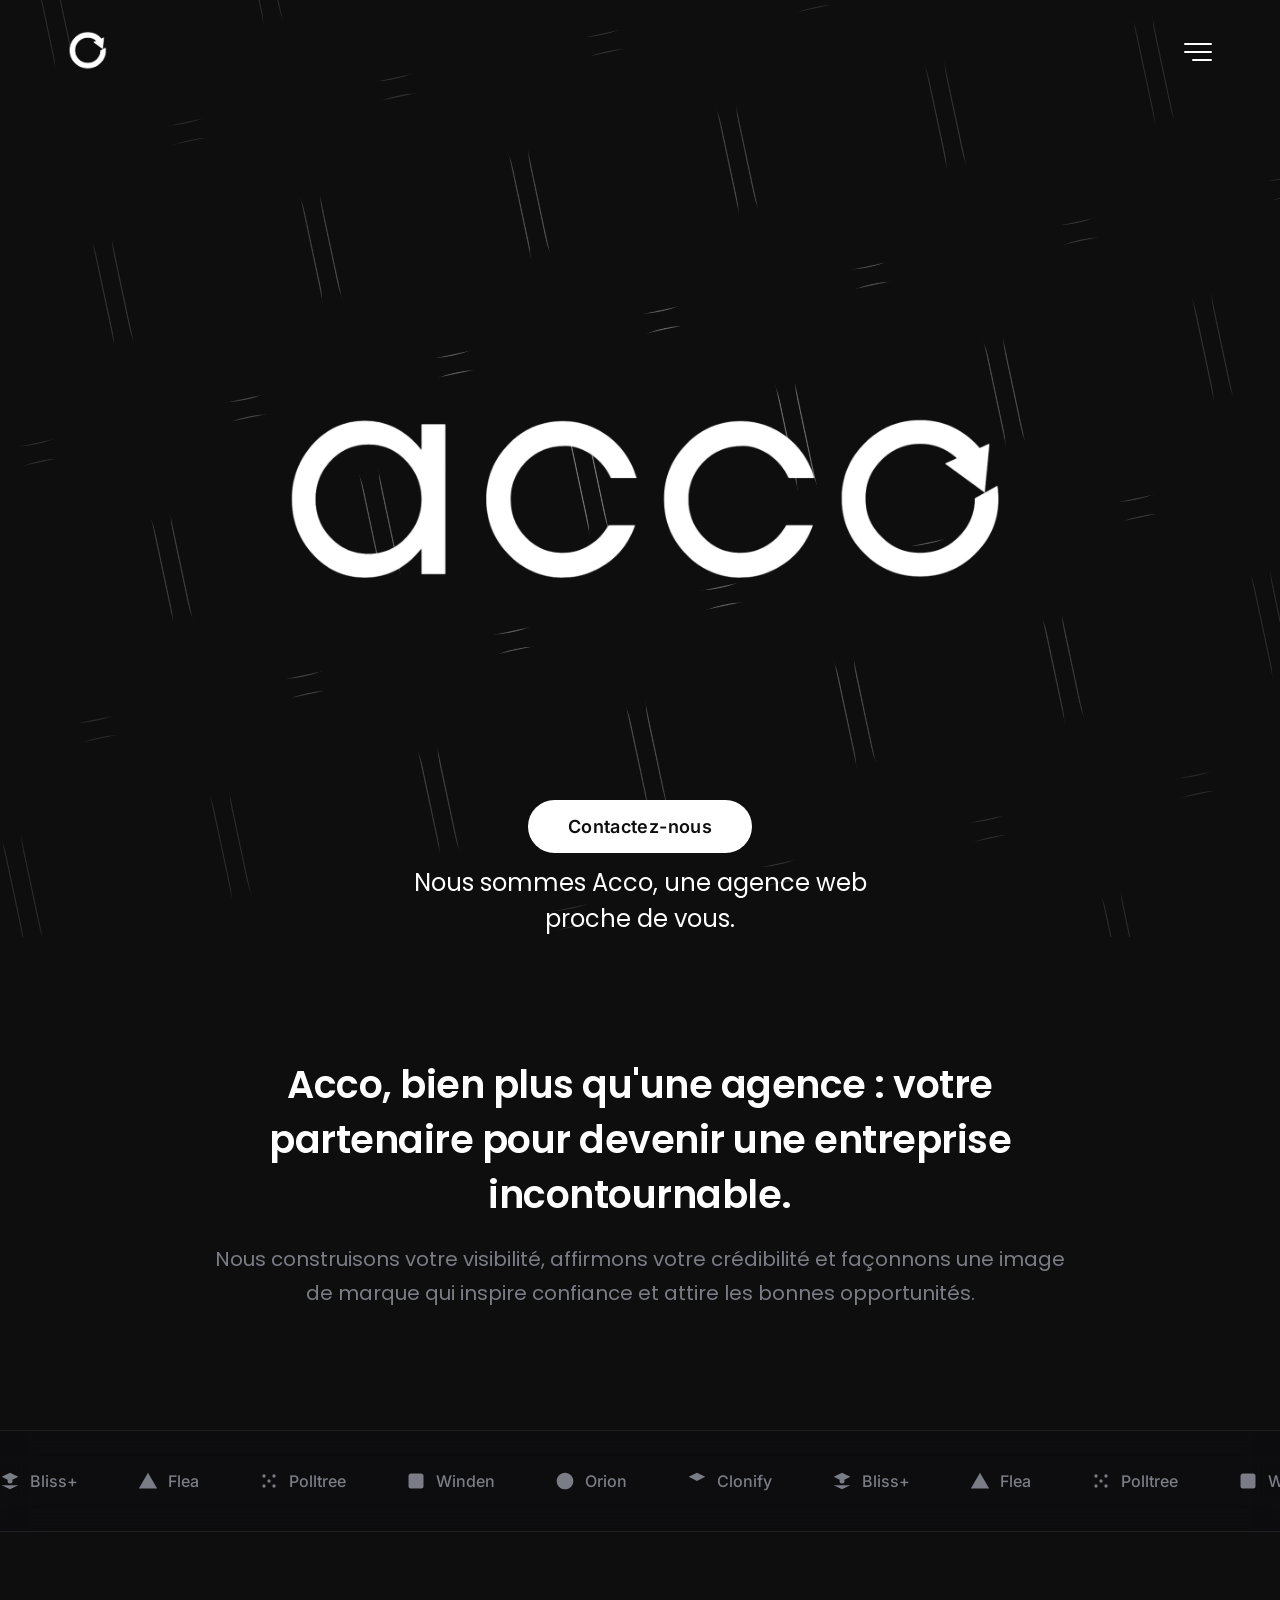
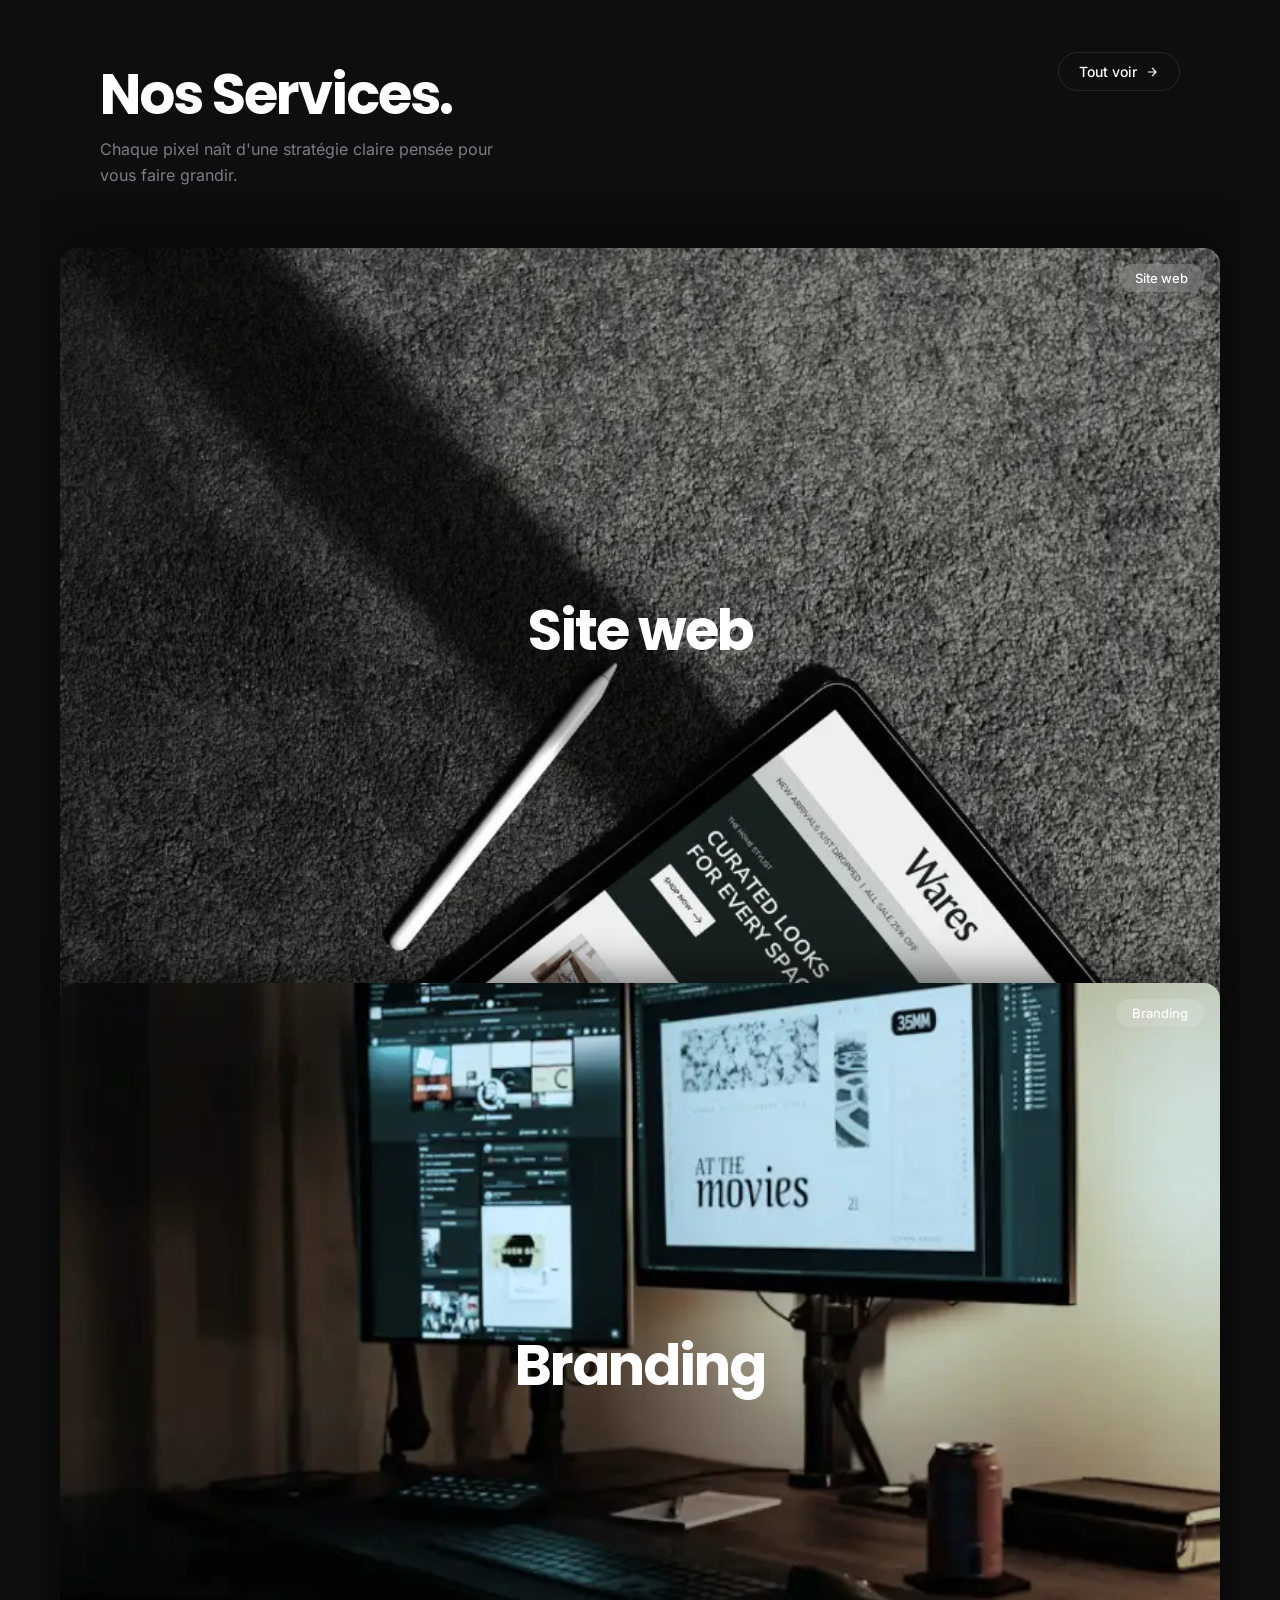
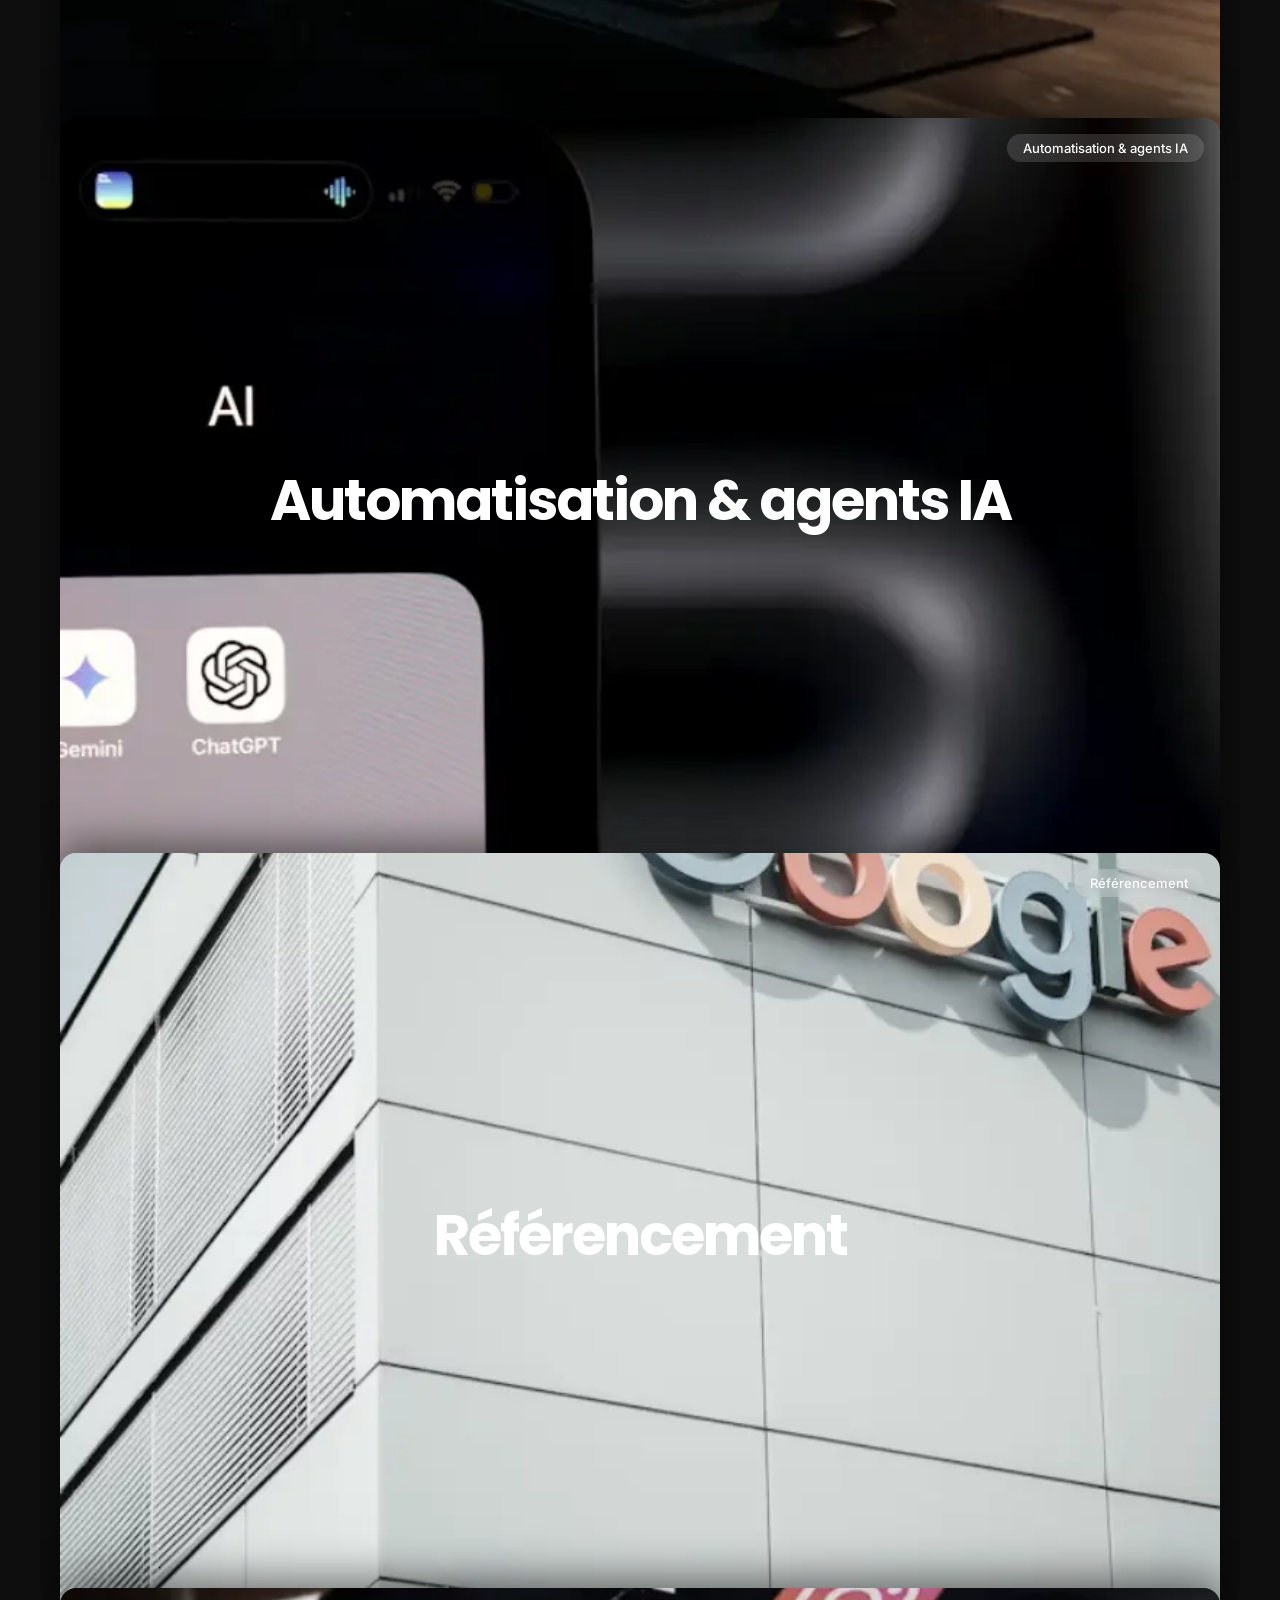
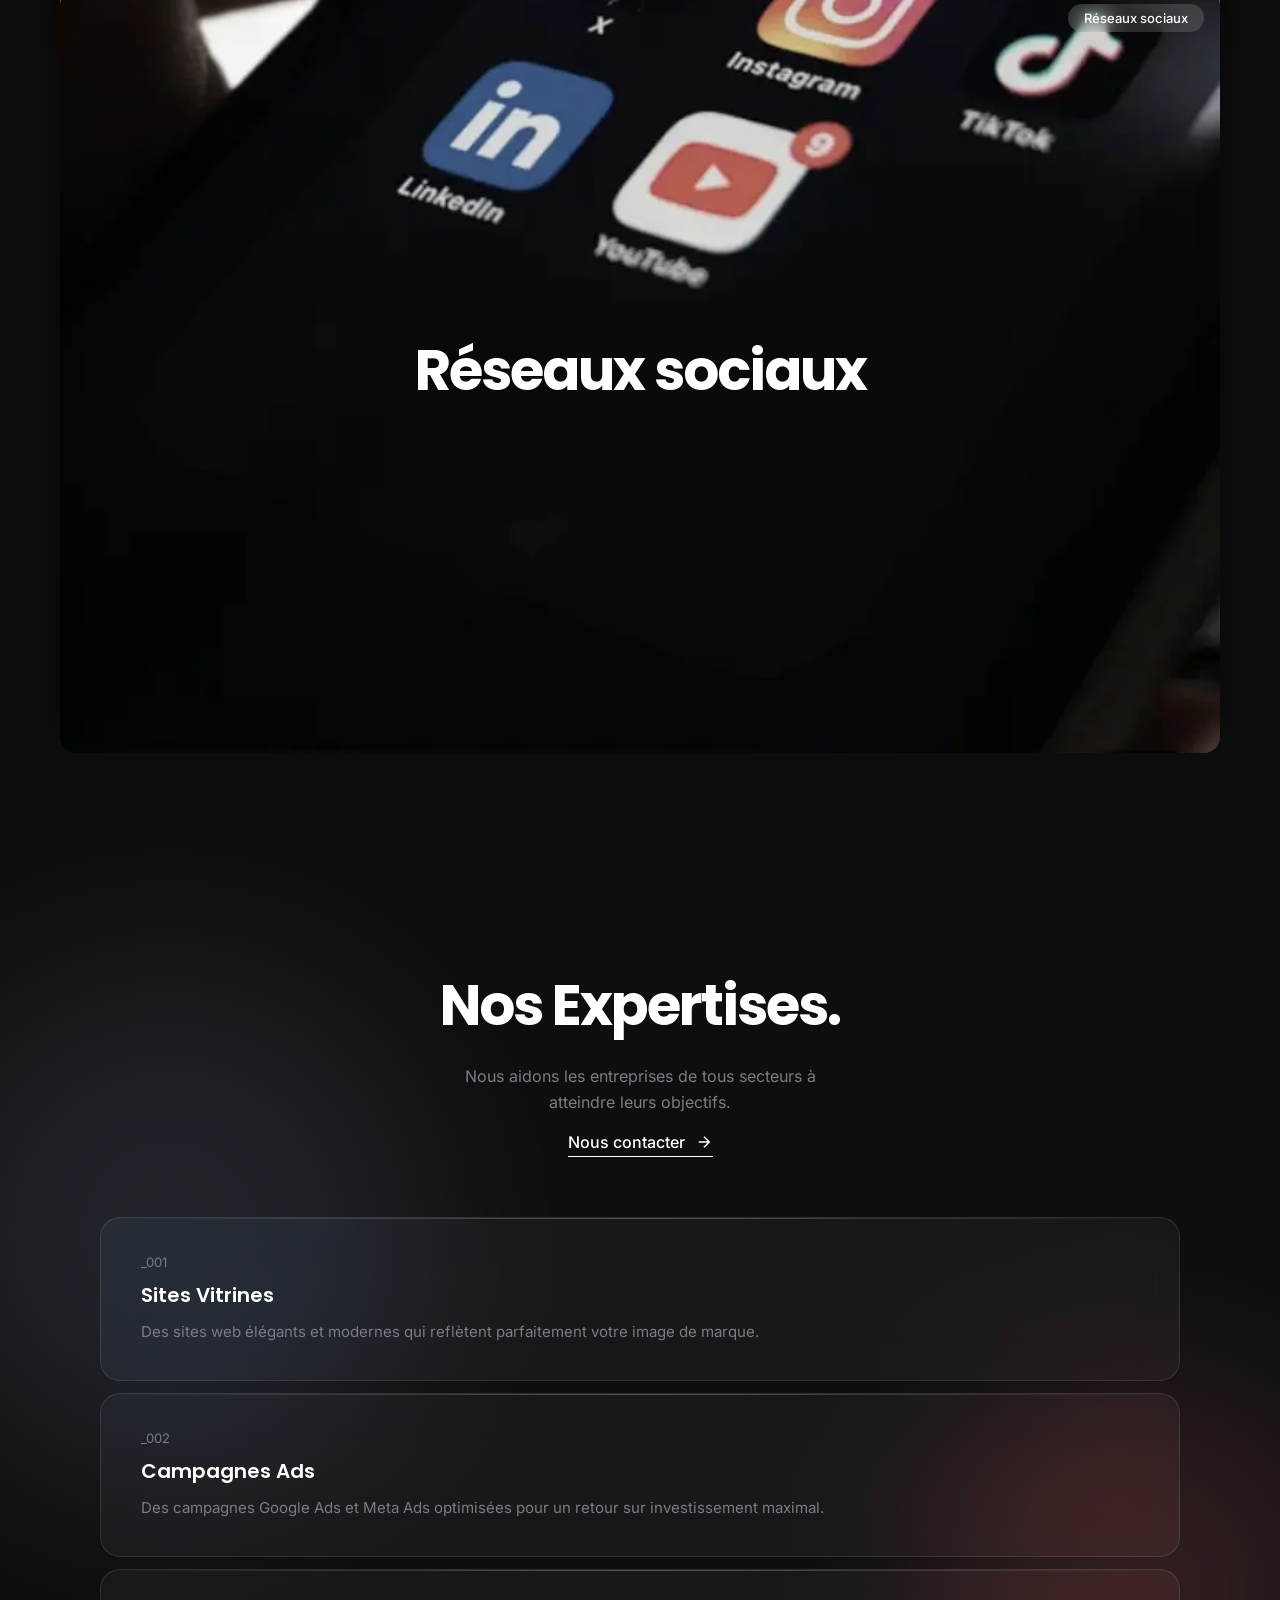
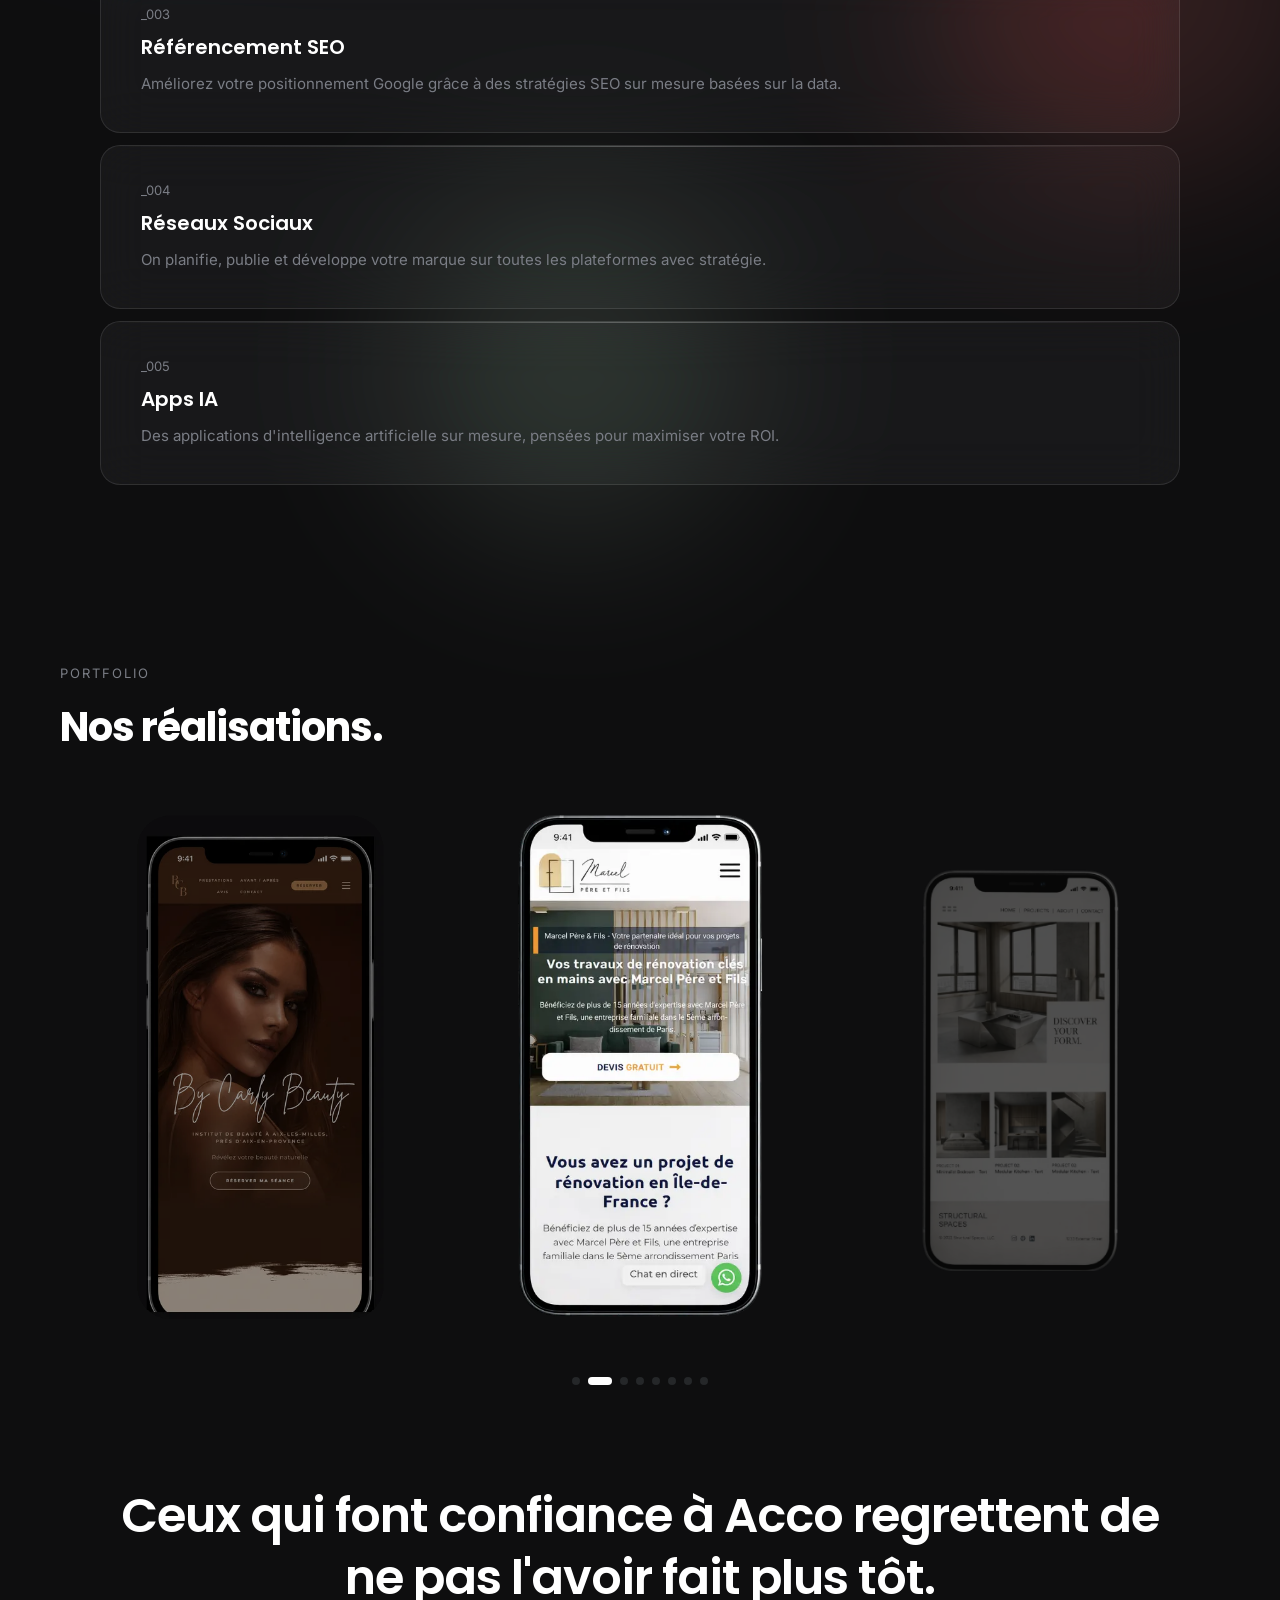
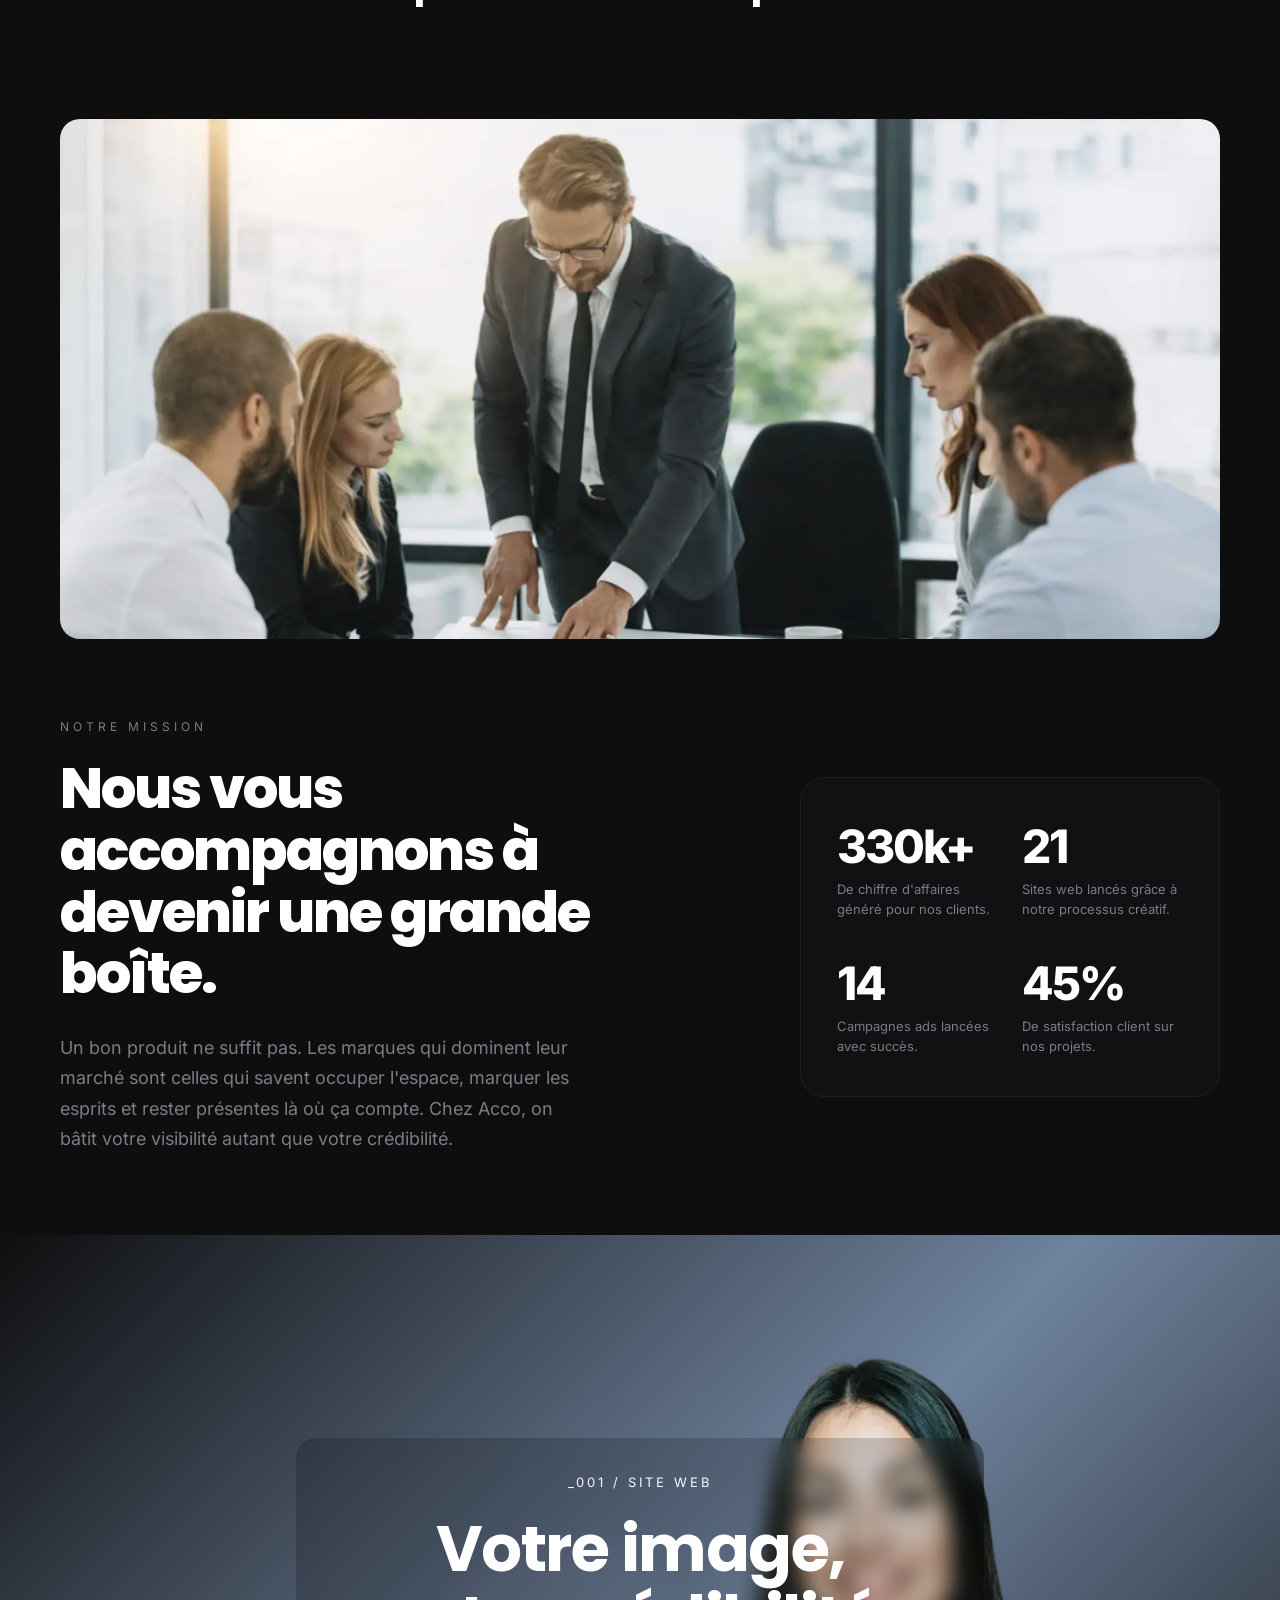
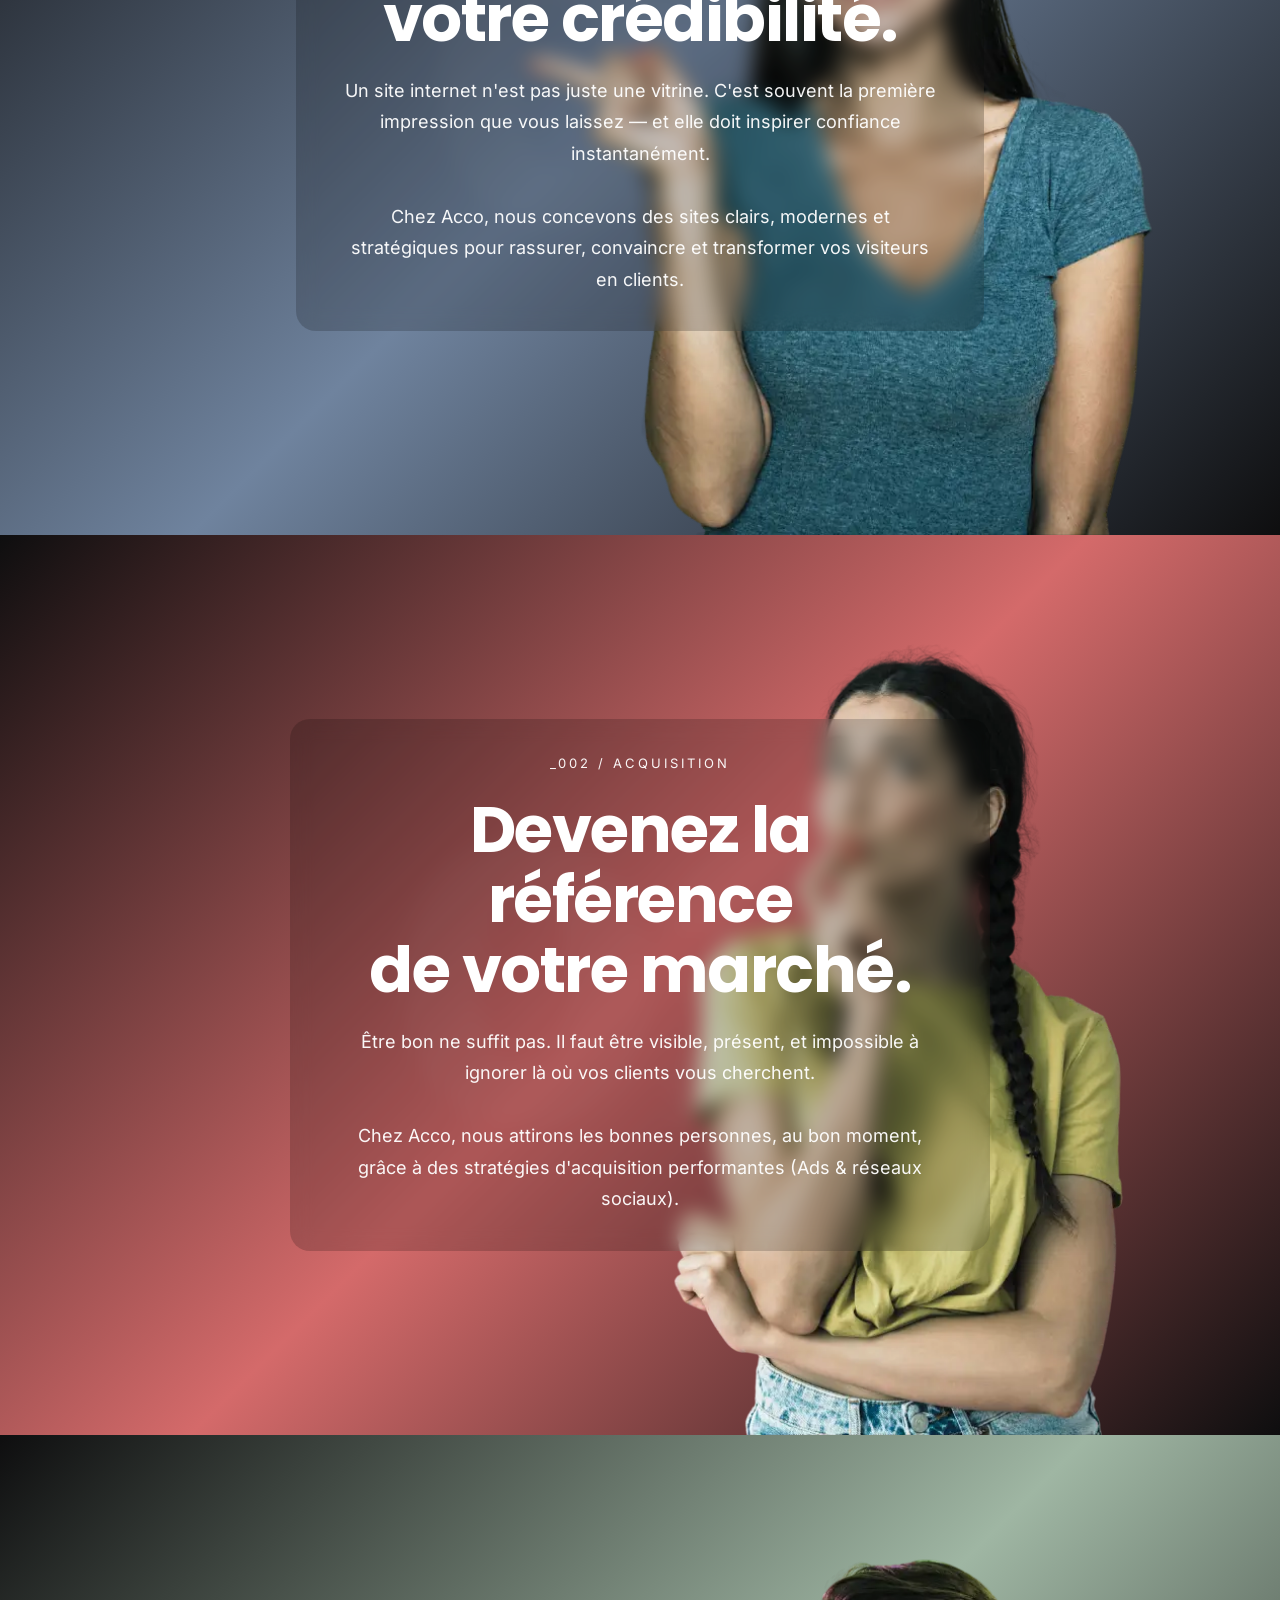
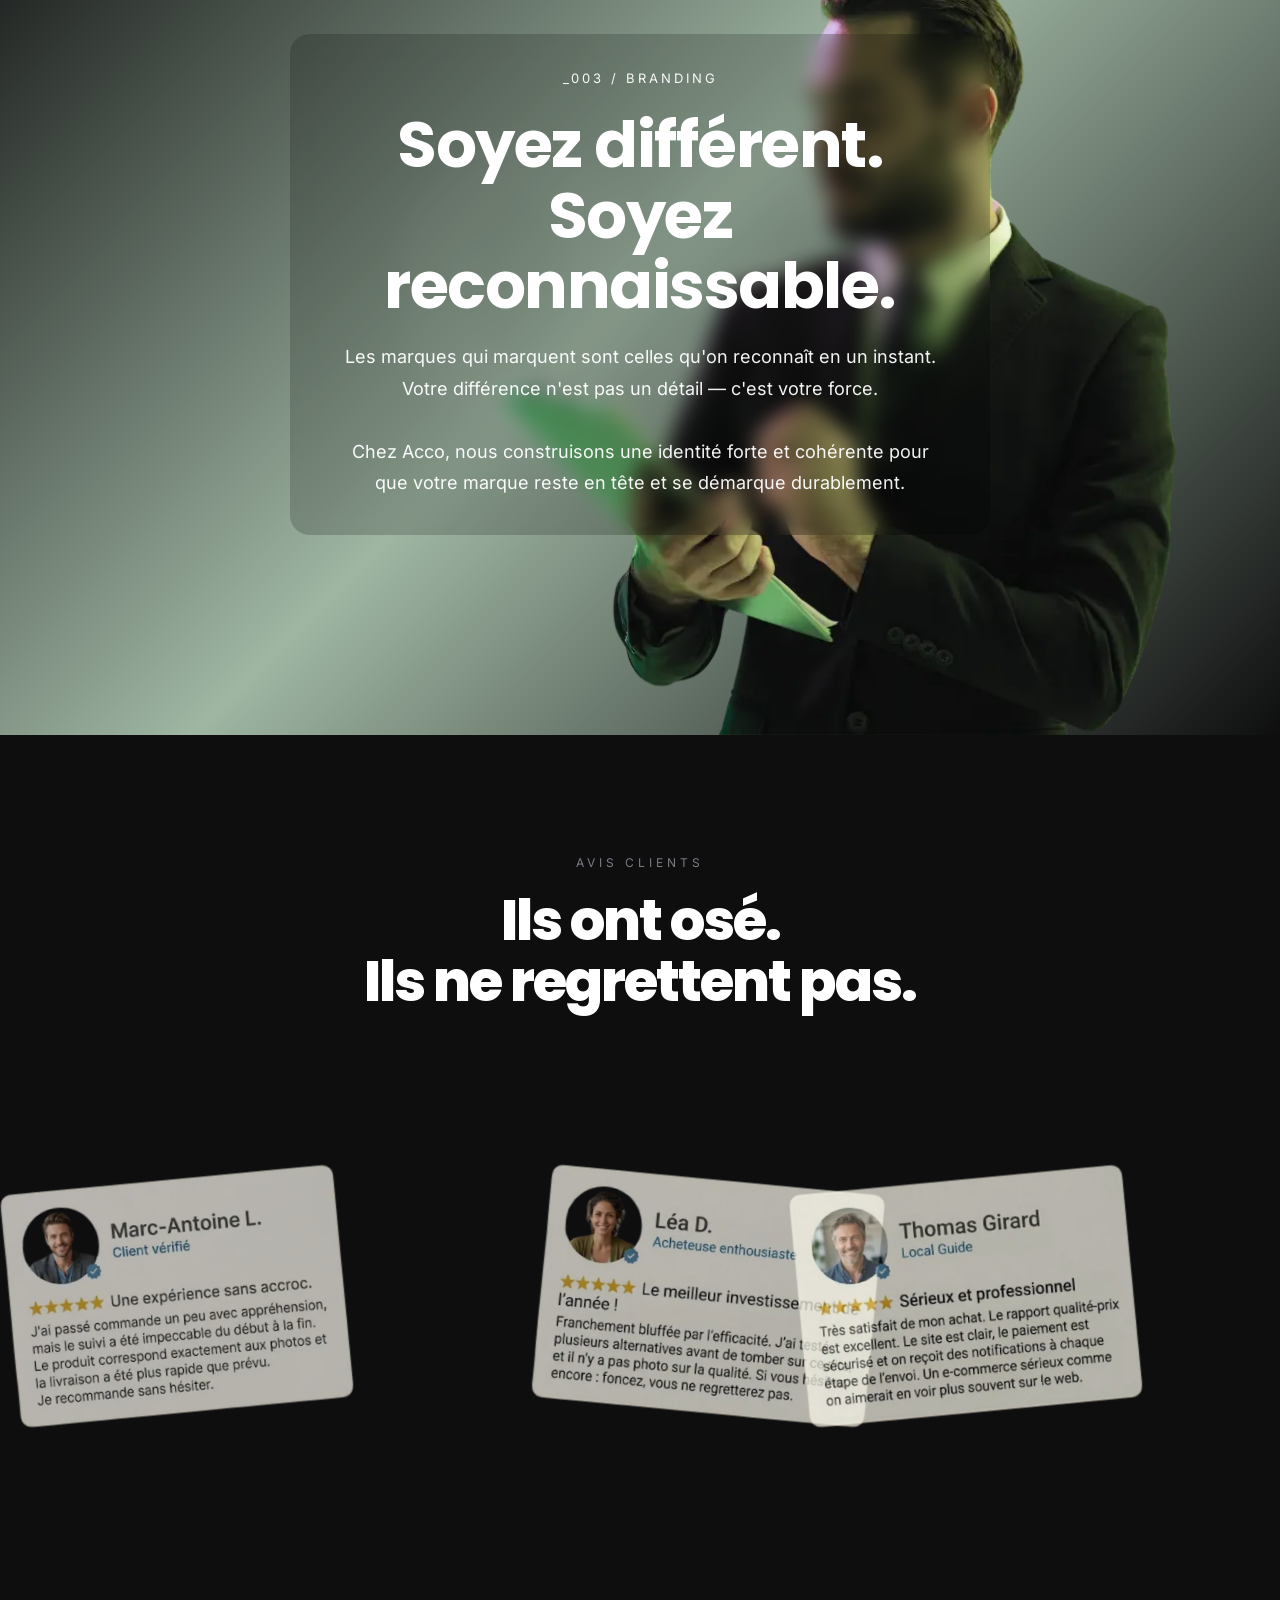
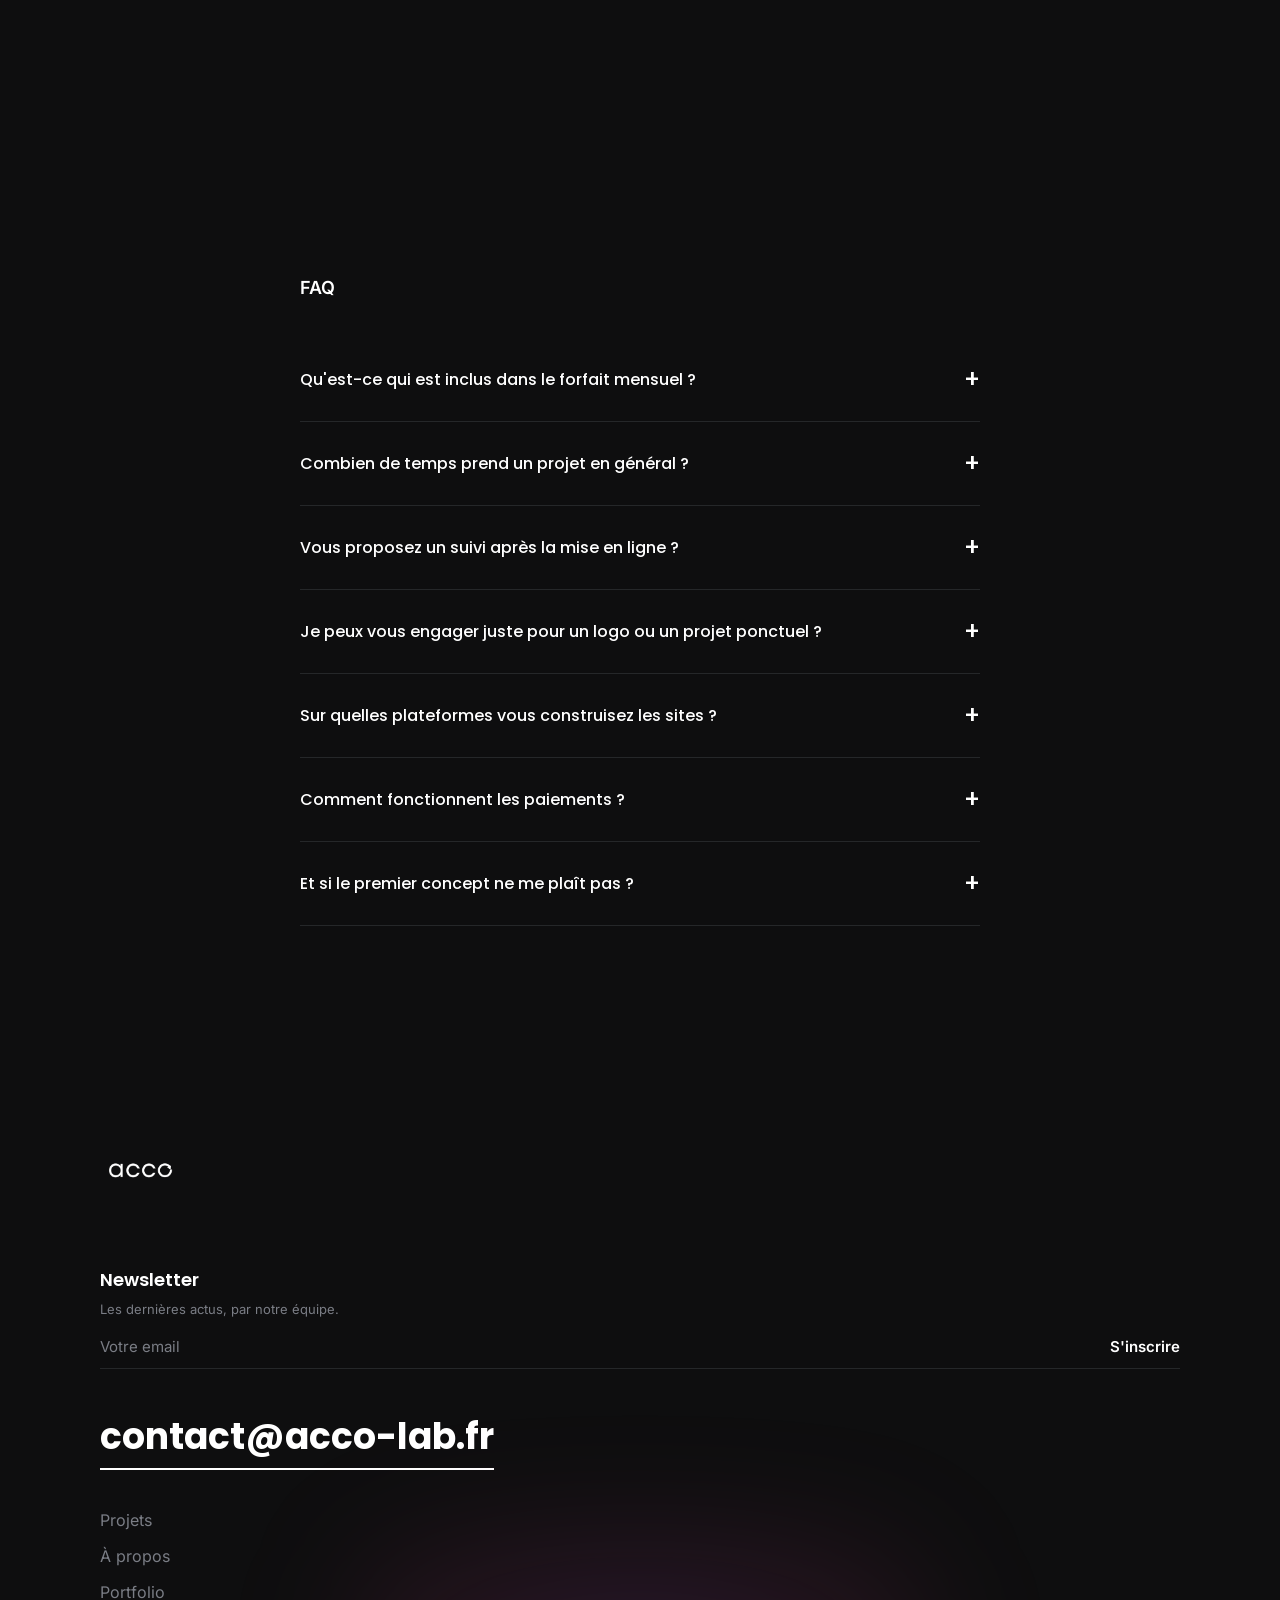
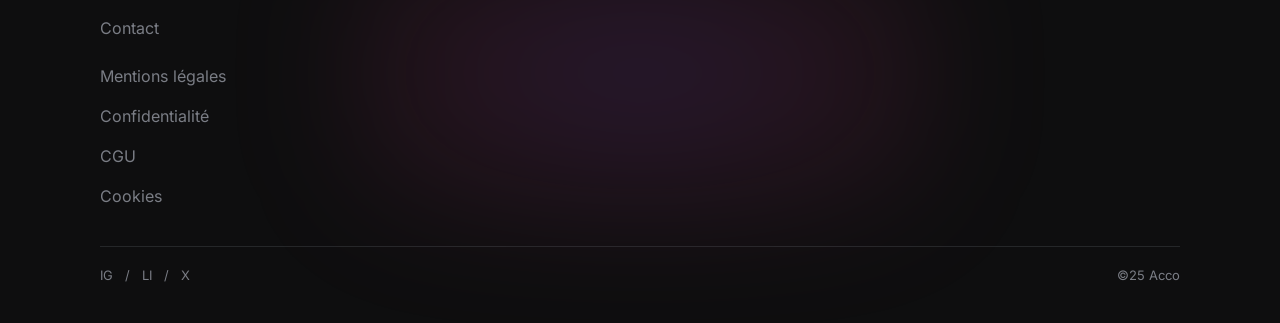
==== commit 4e106eac: "Conformité : mentions légales complétées (RCS, directeur de publication, téléphone, hébergeur), poli" ====
--- a/index.html
+++ b/index.html
@@ -8,7 +8,7 @@
     <link rel="apple-touch-icon" sizes="180x180" href="image/apple-touch-icon.png">
     <meta name="viewport" content="width=device-width, initial-scale=1.0">
     <title>Acco - Agence Web Paris</title>
-    <link href="https://fonts.googleapis.com/css2?family=Inter:wght@300;400;500;600;700;800;900&family=Poppins:wght@400;500;600;700;800;900&family=Chivo+Mono:wght@300;400&display=swap" rel="stylesheet">
+    <link rel="stylesheet" href="fonts.css">
     <style>
         *, *::before, *::after {
             margin: 0;
@@ -20,7 +20,7 @@
             --bg-dark: #0e0e0f;
             --bg-card: #1a1a1b;
             --text-white: #ffffff;
-            --text-gray: #6e7178;
+            --text-gray: #7a7d85;
             --text-light-gray: #999;
             --accent-purple: #a855f7;
             --accent-pink: #ec4899;
@@ -390,7 +390,6 @@
             font-size: 16px;
             font-weight: 500;
             white-space: nowrap;
-            opacity: 0.5;
         }
 
         .client-icon {
@@ -1881,7 +1880,7 @@
             </form>
         </div>
 
-        <a href="contact.html" class="footer-email">contact@acco.fr</a>
+        <a href="contact.html" class="footer-email">contact@acco-lab.fr</a>
 
         <div class="footer-links">
             <a href="#projects">Projets</a>
@@ -1892,7 +1891,9 @@
 
         <div class="footer-links" style="margin-top: -12px; gap: 20px; font-size: 13px;">
             <a href="mentions-legales.html" style="color: var(--text-gray);">Mentions légales</a>
-            <a href="cookies.html" style="color: var(--text-gray);">Politique de cookies</a>
+            <a href="confidentialite.html" style="color: var(--text-gray);">Confidentialité</a>
+            <a href="cgu.html" style="color: var(--text-gray);">CGU</a>
+            <a href="cookies.html" style="color: var(--text-gray);">Cookies</a>
         </div>
 
         <div class="footer-bottom">
--- a/fonts.css
+++ b/fonts.css
@@ -0,0 +1,73 @@
+/* Polices auto-hébergées (Fontsource, licence SIL OFL 1.1) — sous-ensemble latin, aucun appel à Google Fonts */
+@font-face {
+  font-family: 'Inter';
+  font-style: normal;
+  font-weight: 100 900;
+  font-display: swap;
+  src: url(fonts/inter-latin-wght-normal.woff2) format('woff2-variations');
+  unicode-range: U+0000-00FF,U+0131,U+0152-0153,U+02BB-02BC,U+02C6,U+02DA,U+02DC,U+0304,U+0308,U+0329,U+2000-206F,U+20AC,U+2122,U+2191,U+2193,U+2212,U+2215,U+FEFF,U+FFFD;
+}
+@font-face {
+  font-family: 'Poppins';
+  font-style: normal;
+  font-weight: 400;
+  font-display: swap;
+  src: url(fonts/poppins-latin-400-normal.woff2) format('woff2');
+  unicode-range: U+0000-00FF,U+0131,U+0152-0153,U+02BB-02BC,U+02C6,U+02DA,U+02DC,U+0304,U+0308,U+0329,U+2000-206F,U+20AC,U+2122,U+2191,U+2193,U+2212,U+2215,U+FEFF,U+FFFD;
+}
+@font-face {
+  font-family: 'Poppins';
+  font-style: normal;
+  font-weight: 500;
+  font-display: swap;
+  src: url(fonts/poppins-latin-500-normal.woff2) format('woff2');
+  unicode-range: U+0000-00FF,U+0131,U+0152-0153,U+02BB-02BC,U+02C6,U+02DA,U+02DC,U+0304,U+0308,U+0329,U+2000-206F,U+20AC,U+2122,U+2191,U+2193,U+2212,U+2215,U+FEFF,U+FFFD;
+}
+@font-face {
+  font-family: 'Poppins';
+  font-style: normal;
+  font-weight: 600;
+  font-display: swap;
+  src: url(fonts/poppins-latin-600-normal.woff2) format('woff2');
+  unicode-range: U+0000-00FF,U+0131,U+0152-0153,U+02BB-02BC,U+02C6,U+02DA,U+02DC,U+0304,U+0308,U+0329,U+2000-206F,U+20AC,U+2122,U+2191,U+2193,U+2212,U+2215,U+FEFF,U+FFFD;
+}
+@font-face {
+  font-family: 'Poppins';
+  font-style: normal;
+  font-weight: 700;
+  font-display: swap;
+  src: url(fonts/poppins-latin-700-normal.woff2) format('woff2');
+  unicode-range: U+0000-00FF,U+0131,U+0152-0153,U+02BB-02BC,U+02C6,U+02DA,U+02DC,U+0304,U+0308,U+0329,U+2000-206F,U+20AC,U+2122,U+2191,U+2193,U+2212,U+2215,U+FEFF,U+FFFD;
+}
+@font-face {
+  font-family: 'Poppins';
+  font-style: normal;
+  font-weight: 800;
+  font-display: swap;
+  src: url(fonts/poppins-latin-800-normal.woff2) format('woff2');
+  unicode-range: U+0000-00FF,U+0131,U+0152-0153,U+02BB-02BC,U+02C6,U+02DA,U+02DC,U+0304,U+0308,U+0329,U+2000-206F,U+20AC,U+2122,U+2191,U+2193,U+2212,U+2215,U+FEFF,U+FFFD;
+}
+@font-face {
+  font-family: 'Poppins';
+  font-style: normal;
+  font-weight: 900;
+  font-display: swap;
+  src: url(fonts/poppins-latin-900-normal.woff2) format('woff2');
+  unicode-range: U+0000-00FF,U+0131,U+0152-0153,U+02BB-02BC,U+02C6,U+02DA,U+02DC,U+0304,U+0308,U+0329,U+2000-206F,U+20AC,U+2122,U+2191,U+2193,U+2212,U+2215,U+FEFF,U+FFFD;
+}
+@font-face {
+  font-family: 'Chivo Mono';
+  font-style: normal;
+  font-weight: 300;
+  font-display: swap;
+  src: url(fonts/chivo-mono-latin-300-normal.woff2) format('woff2');
+  unicode-range: U+0000-00FF,U+0131,U+0152-0153,U+02BB-02BC,U+02C6,U+02DA,U+02DC,U+0304,U+0308,U+0329,U+2000-206F,U+20AC,U+2122,U+2191,U+2193,U+2212,U+2215,U+FEFF,U+FFFD;
+}
+@font-face {
+  font-family: 'Chivo Mono';
+  font-style: normal;
+  font-weight: 400;
+  font-display: swap;
+  src: url(fonts/chivo-mono-latin-400-normal.woff2) format('woff2');
+  unicode-range: U+0000-00FF,U+0131,U+0152-0153,U+02BB-02BC,U+02C6,U+02DA,U+02DC,U+0304,U+0308,U+0329,U+2000-206F,U+20AC,U+2122,U+2191,U+2193,U+2212,U+2215,U+FEFF,U+FFFD;
+}
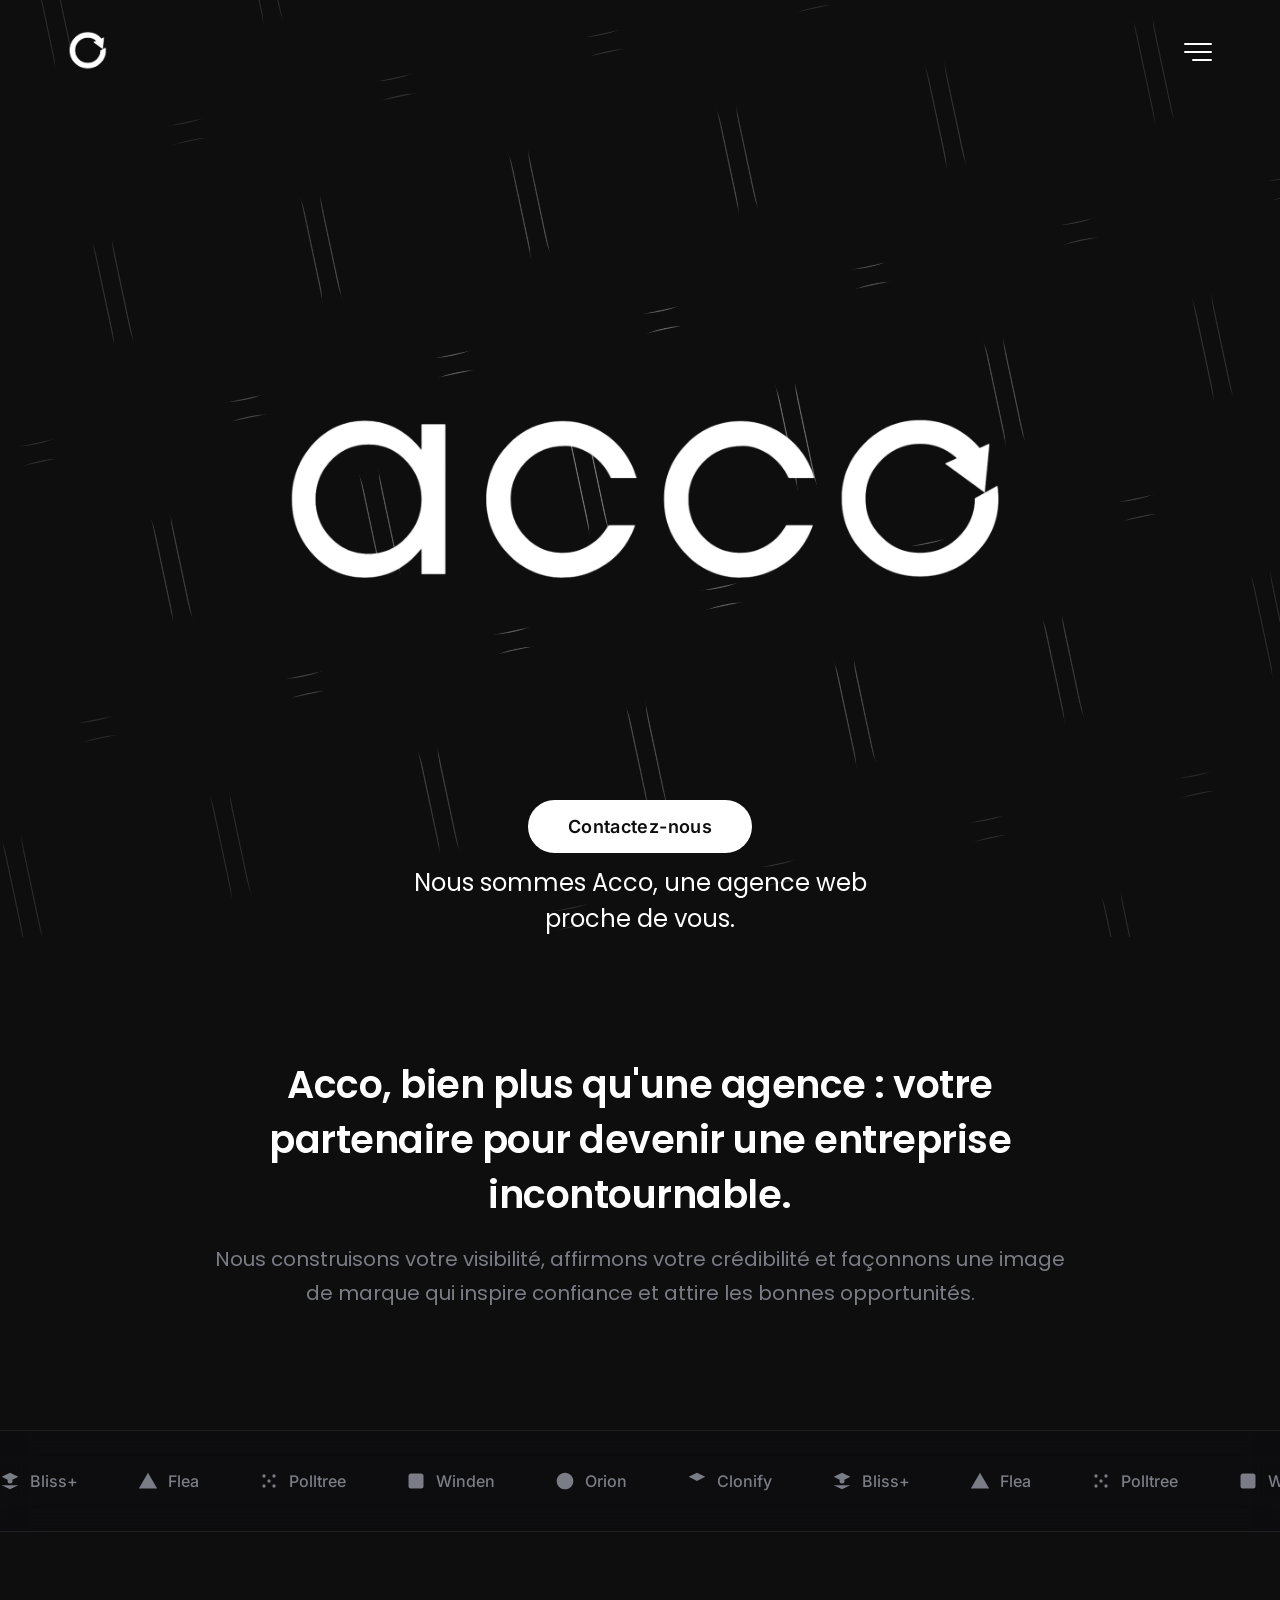
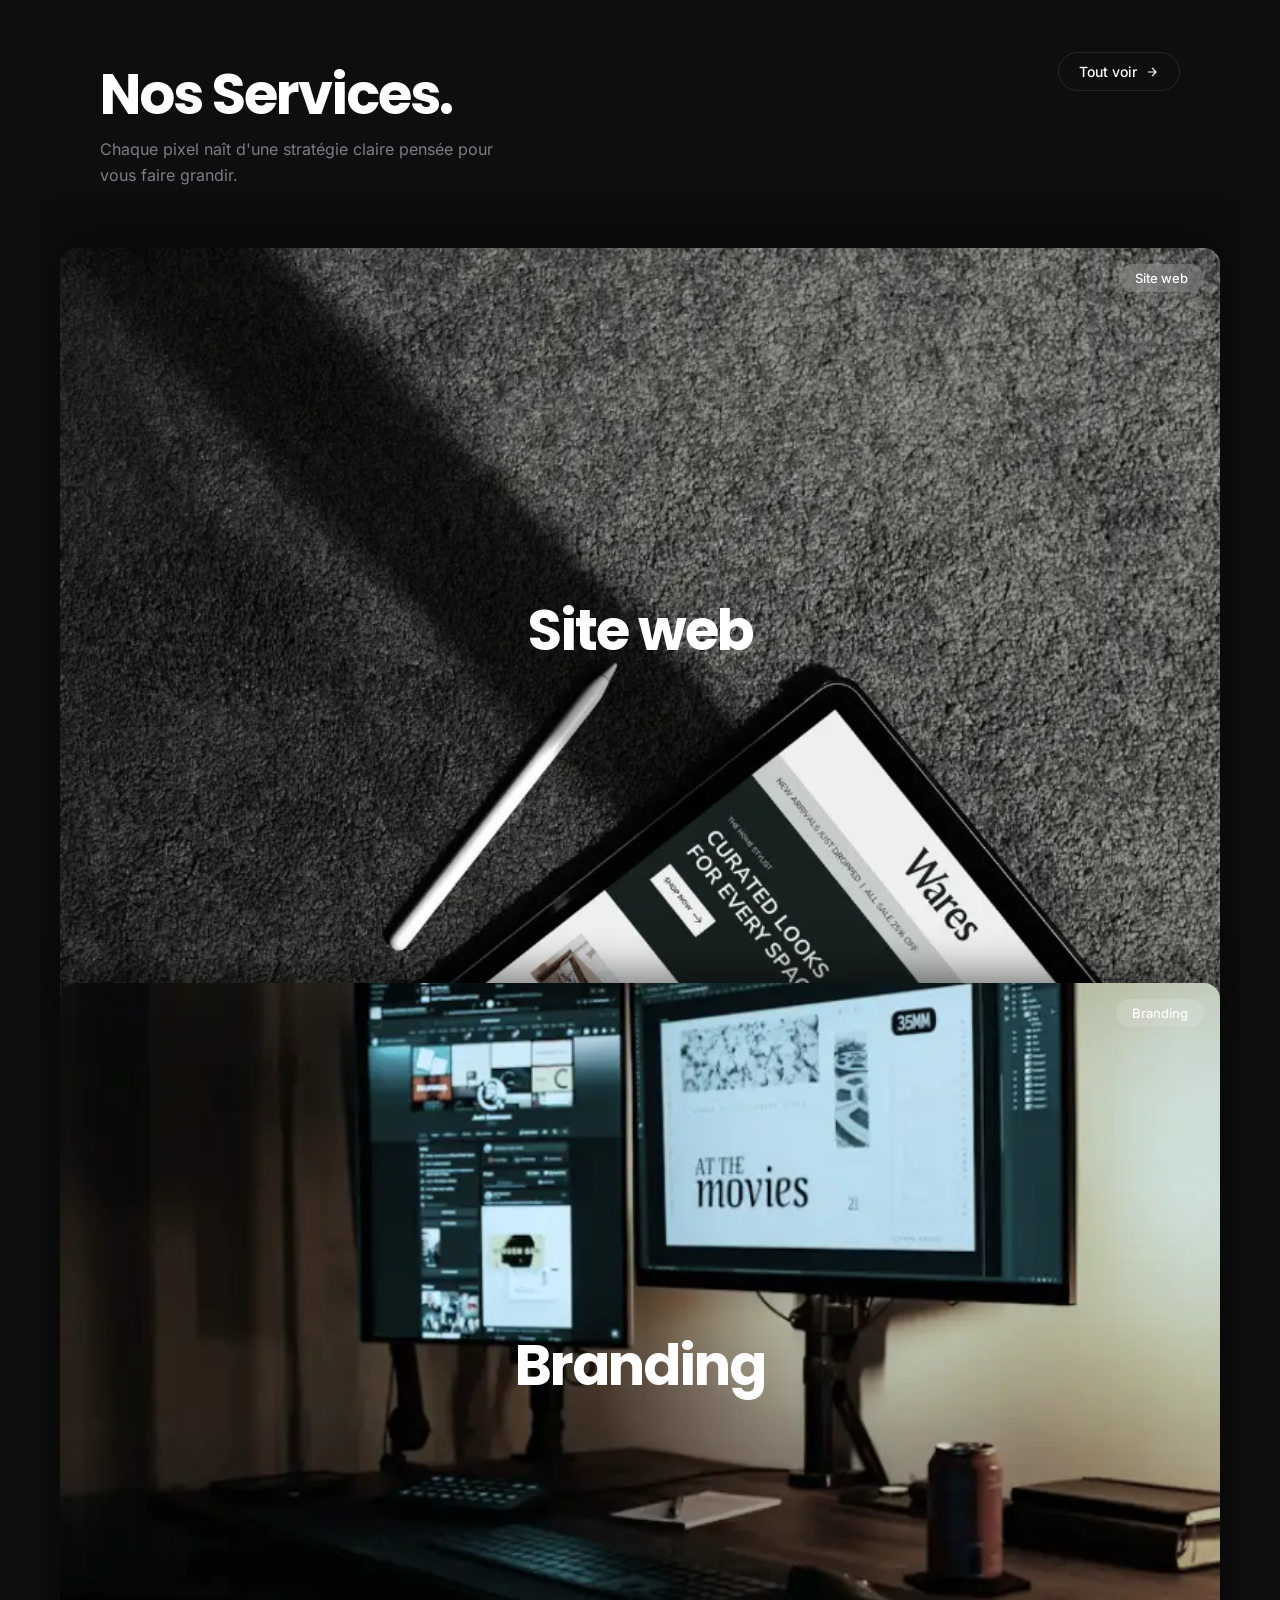
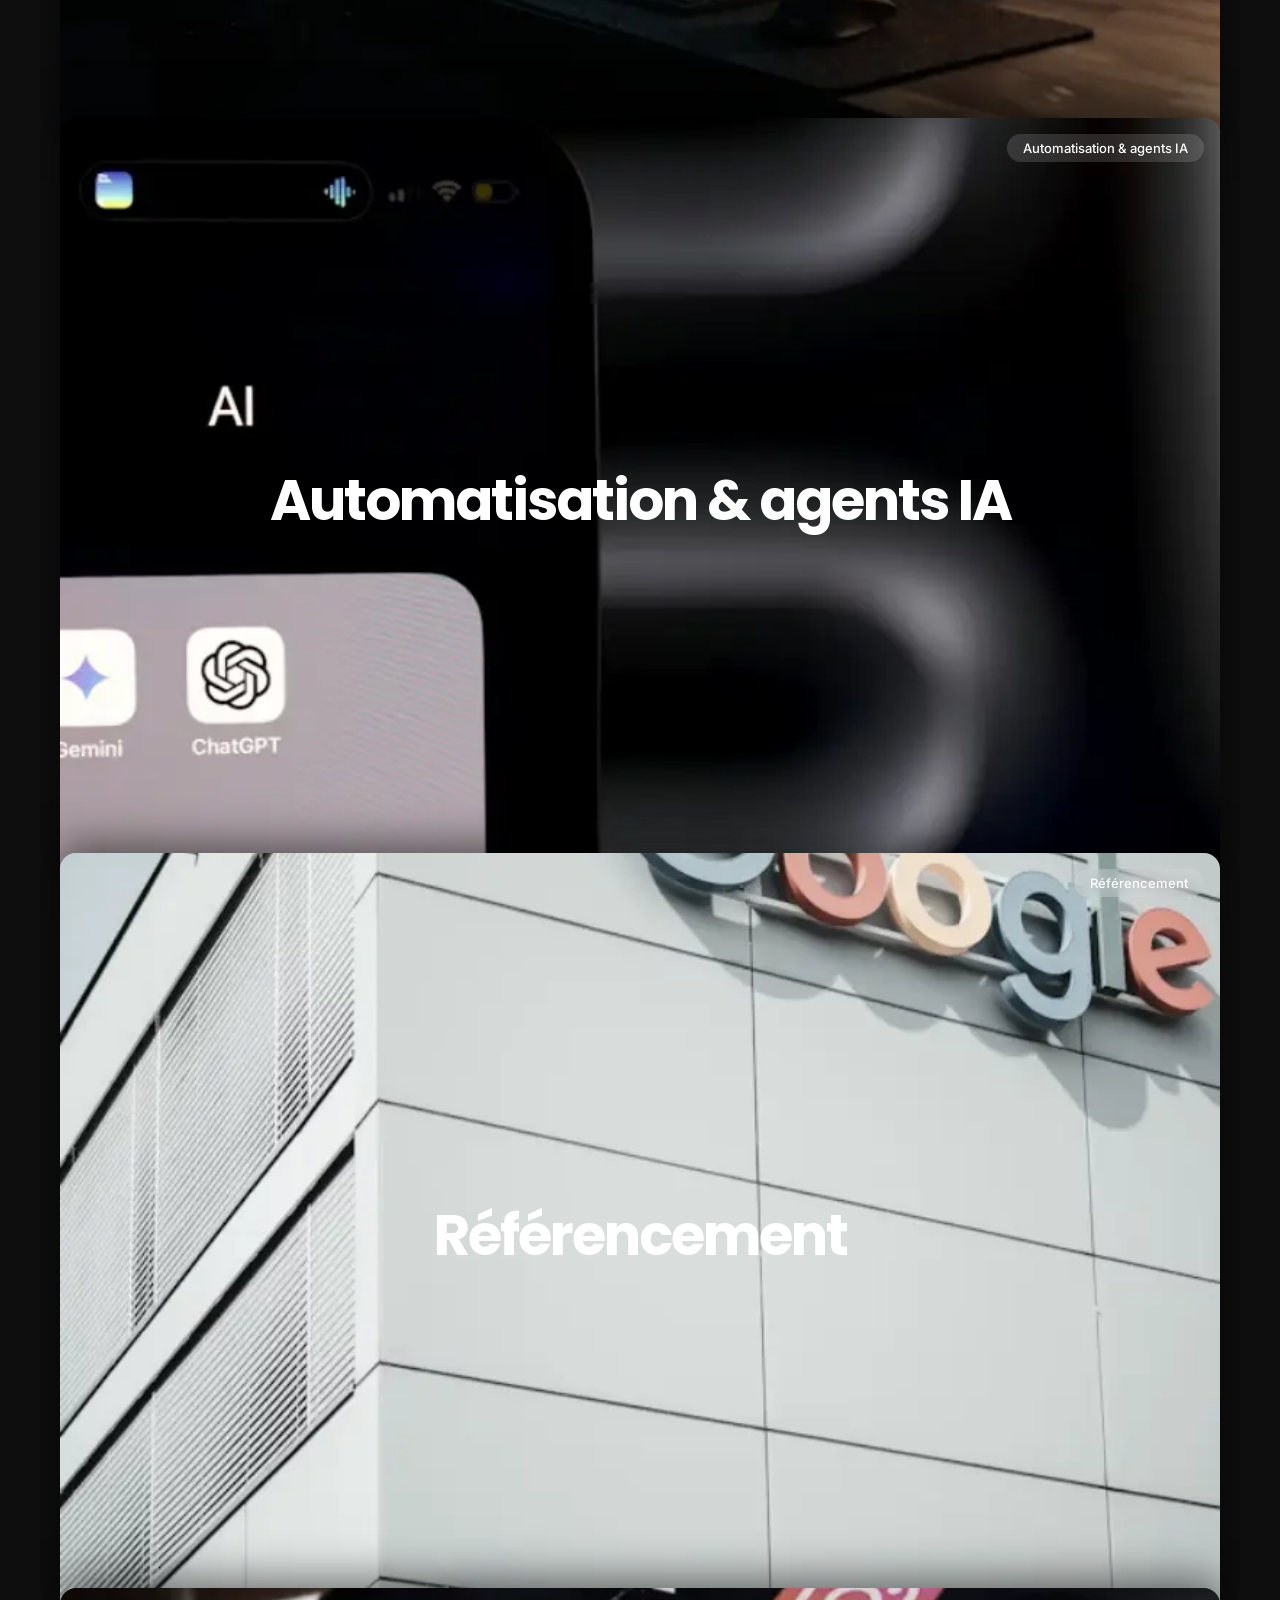
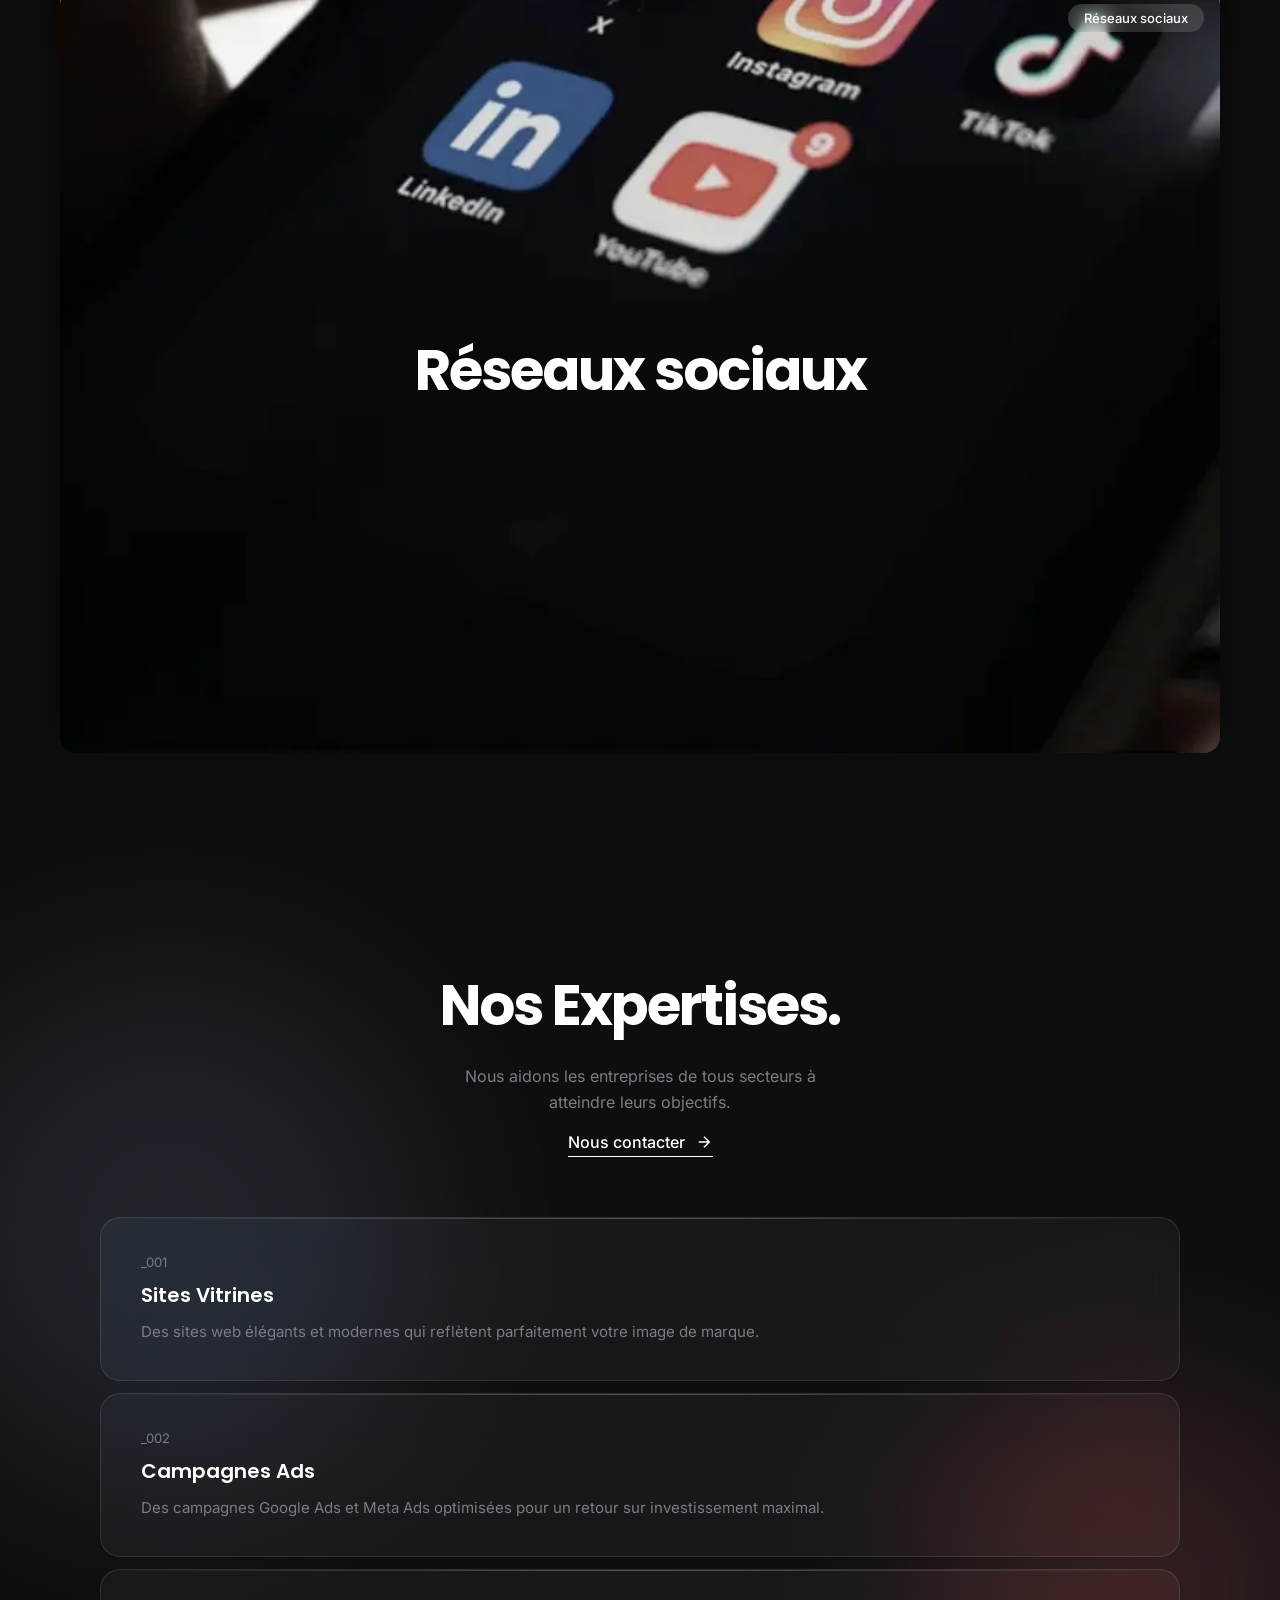
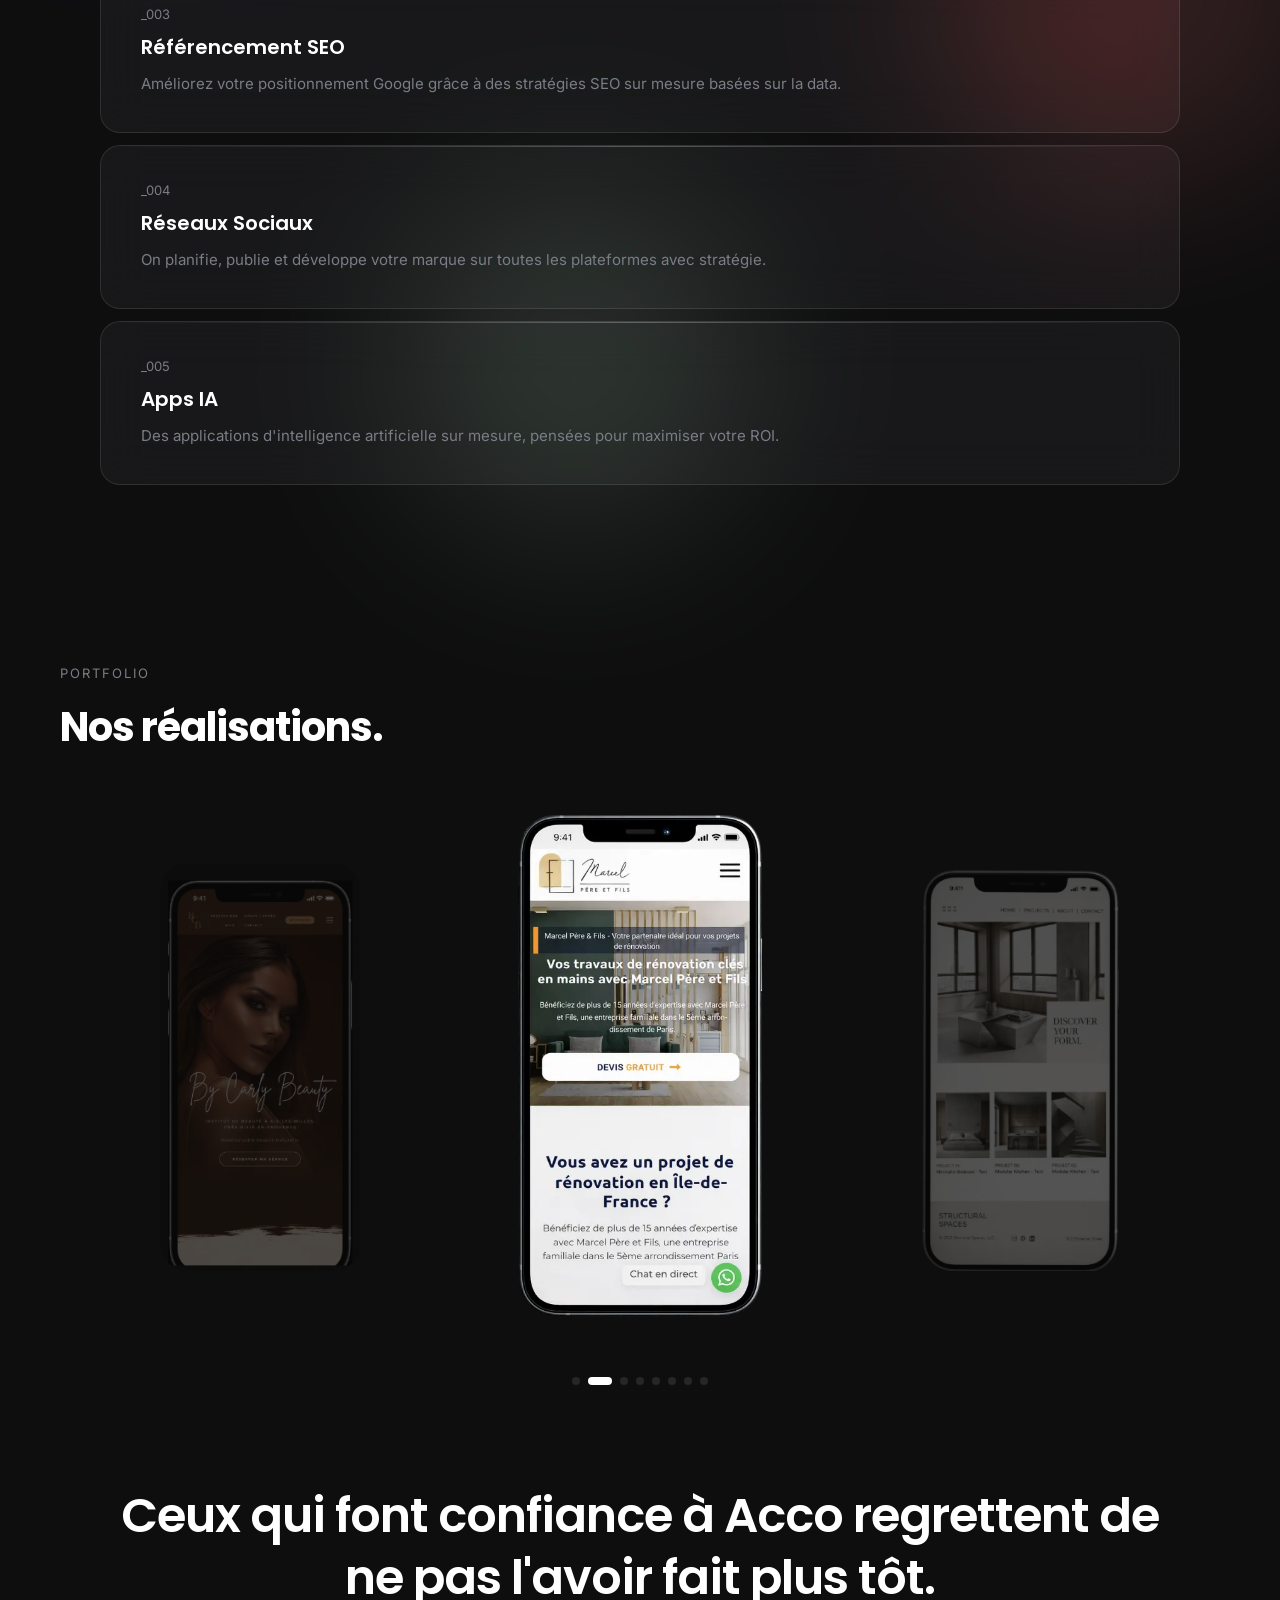
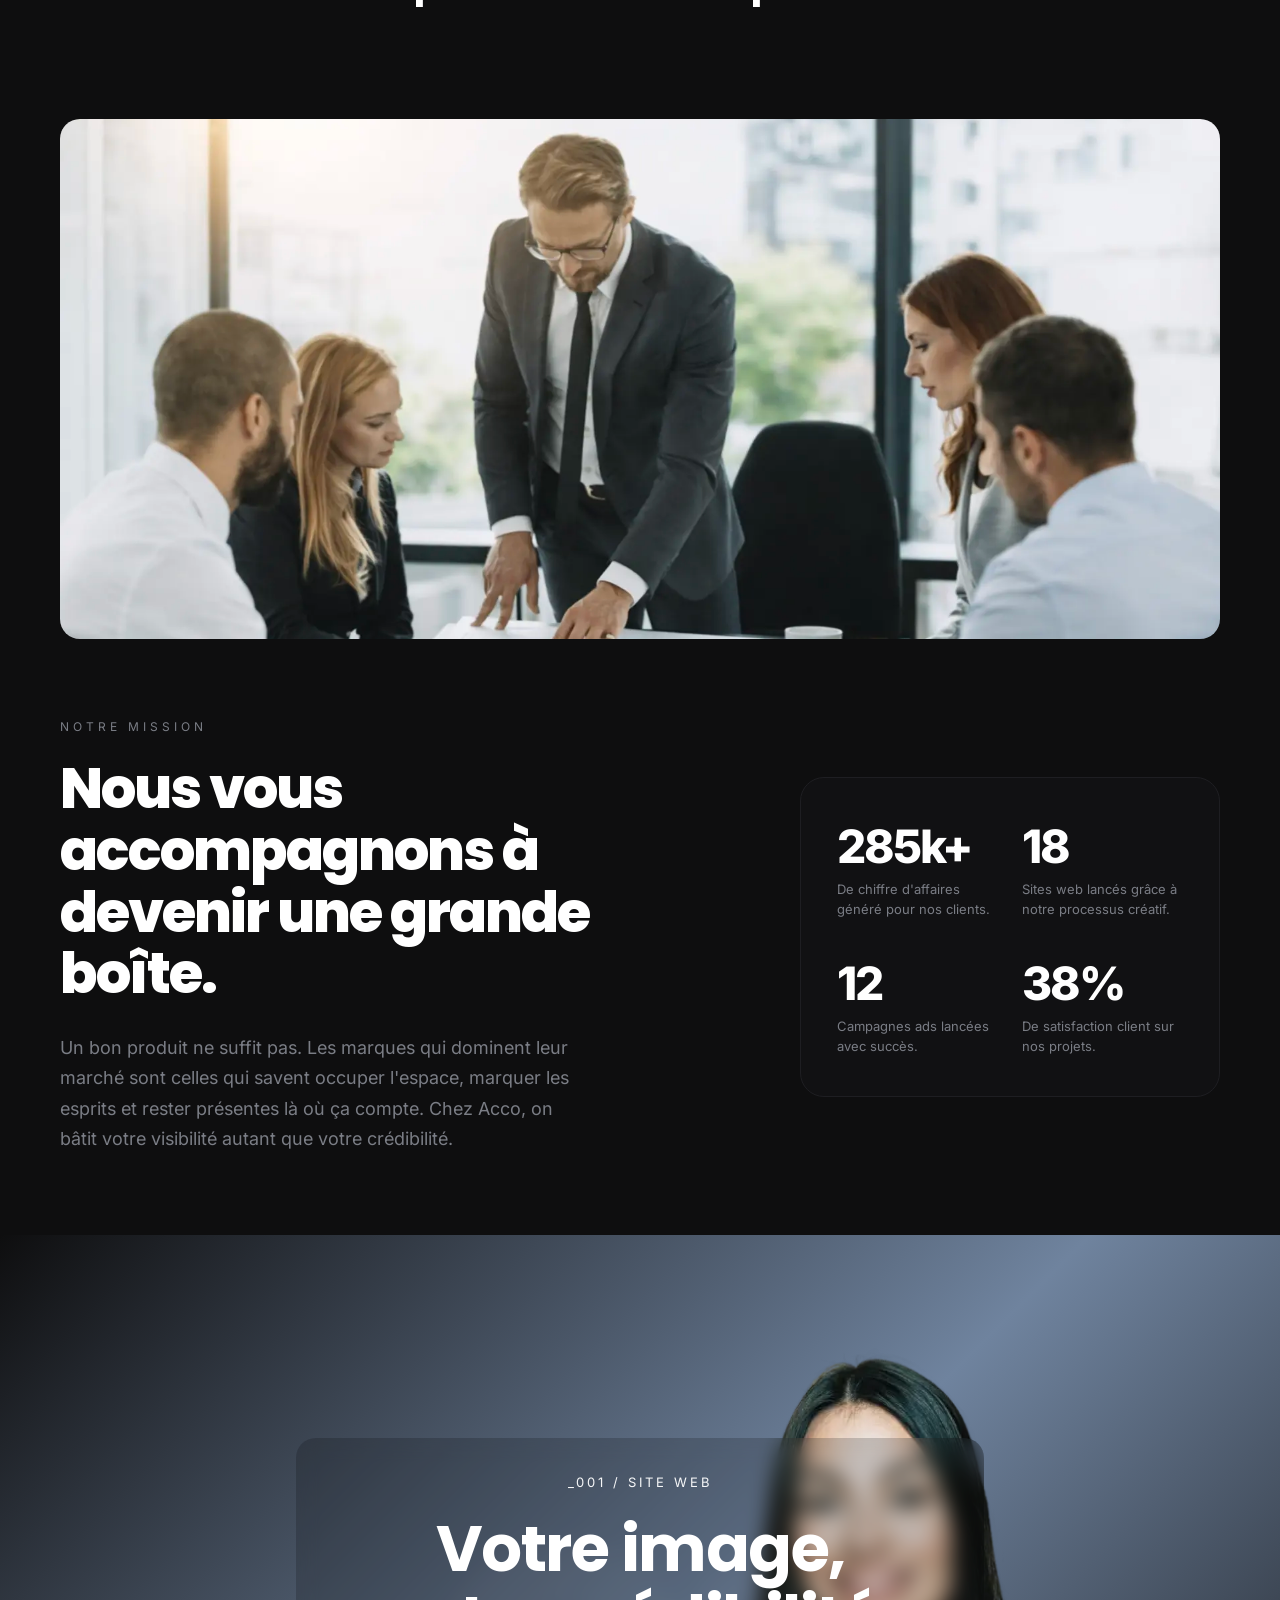
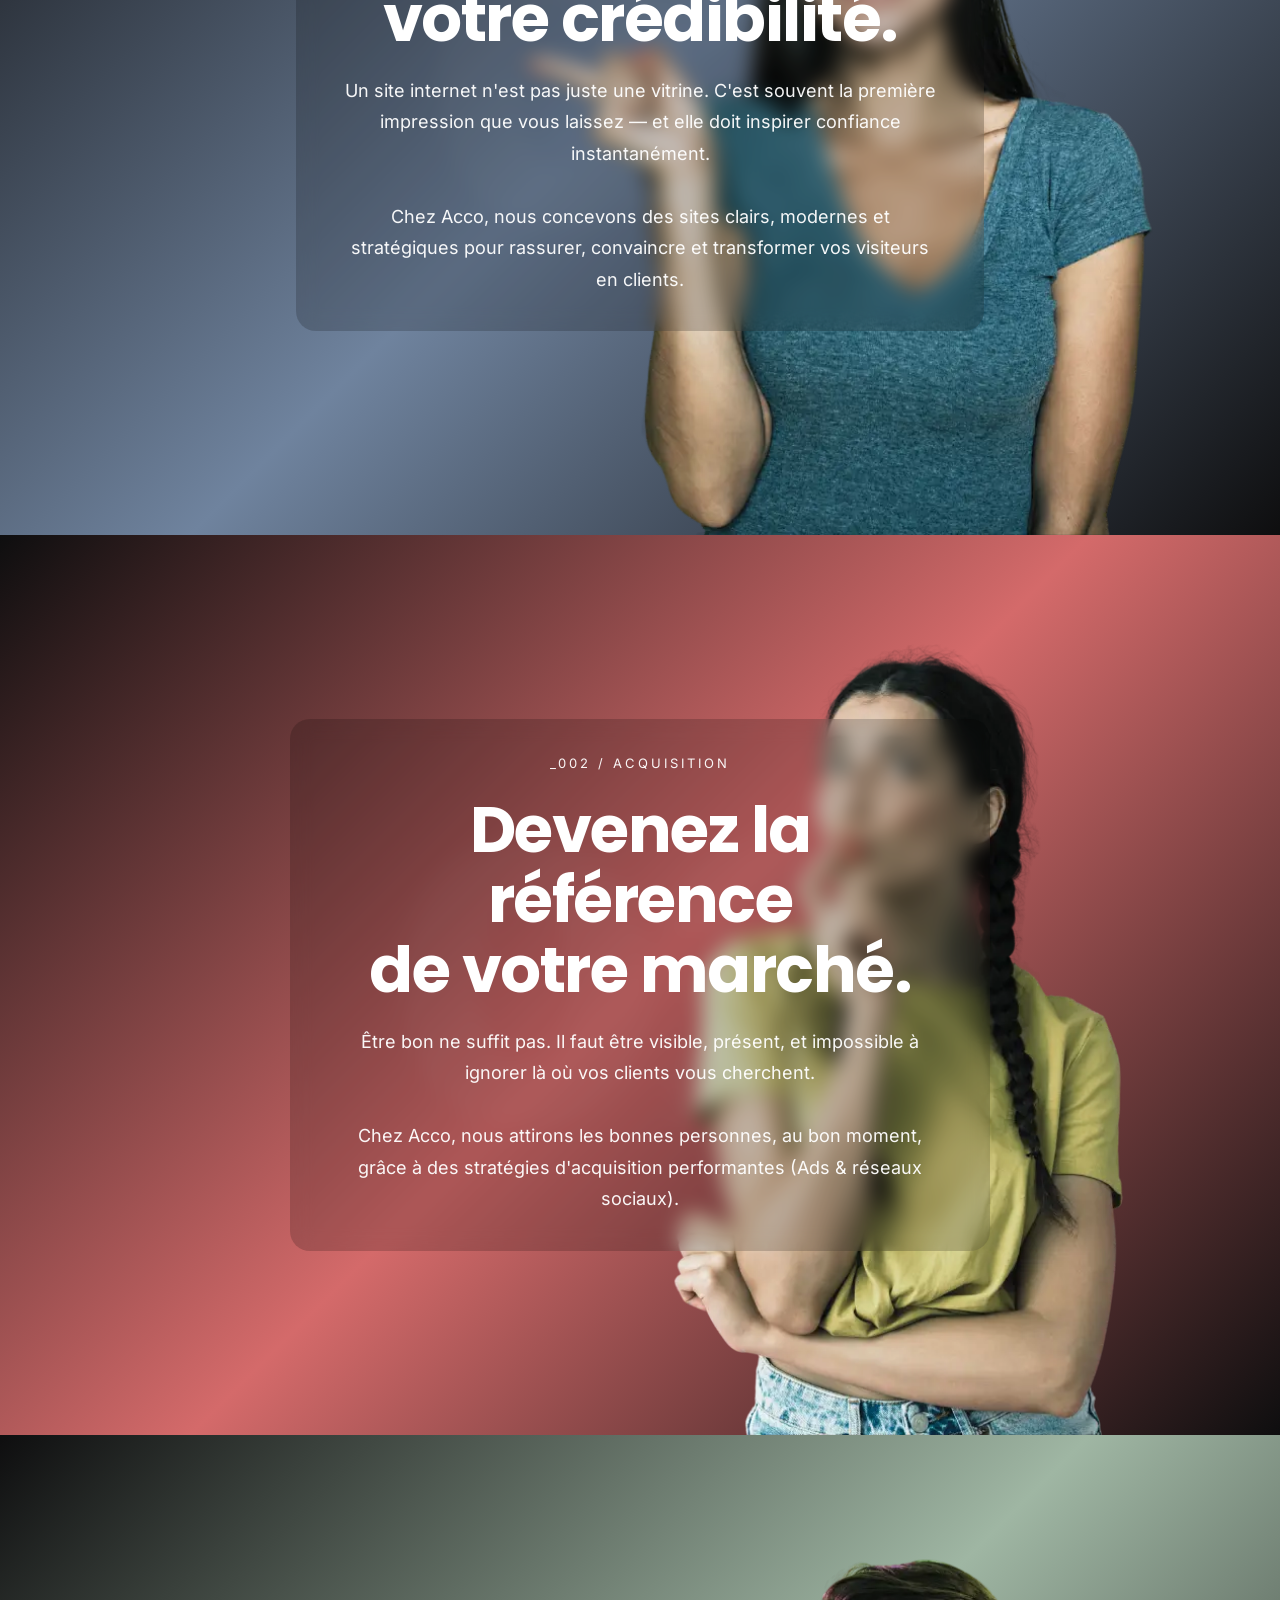
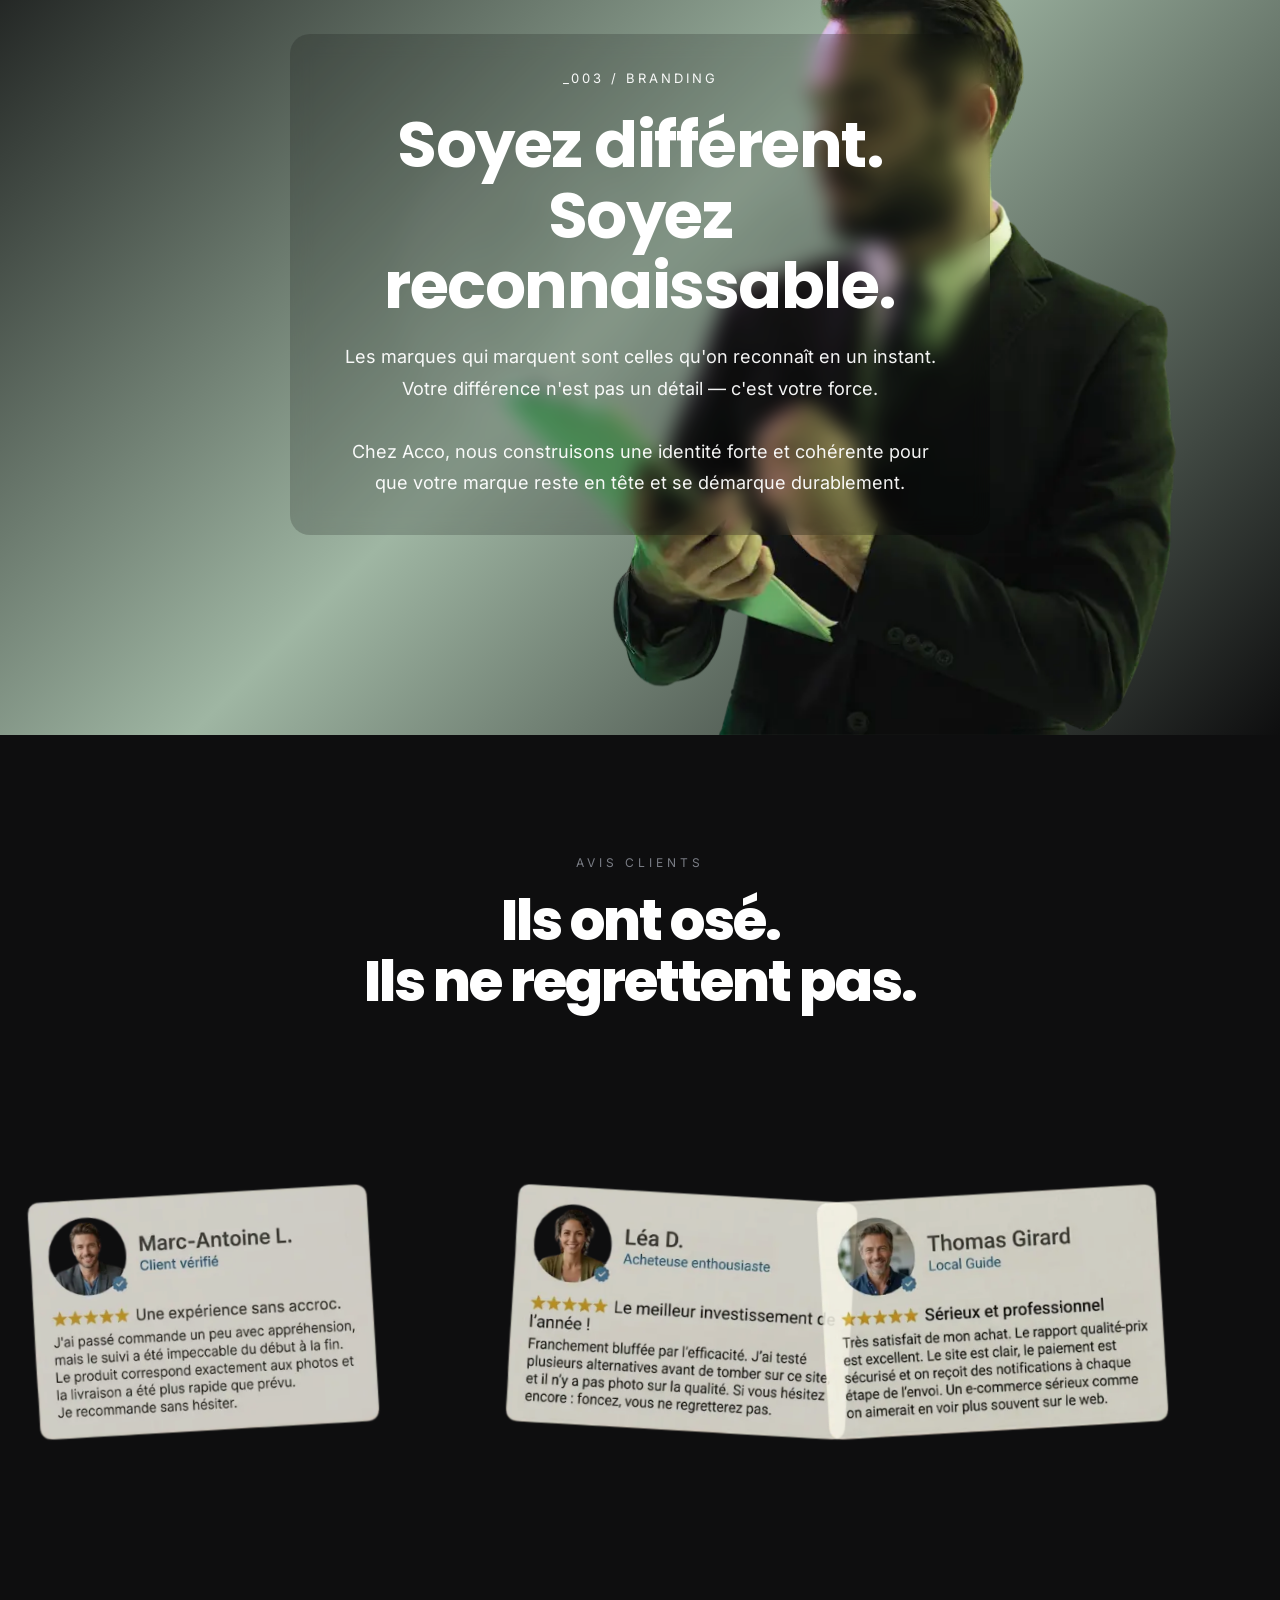
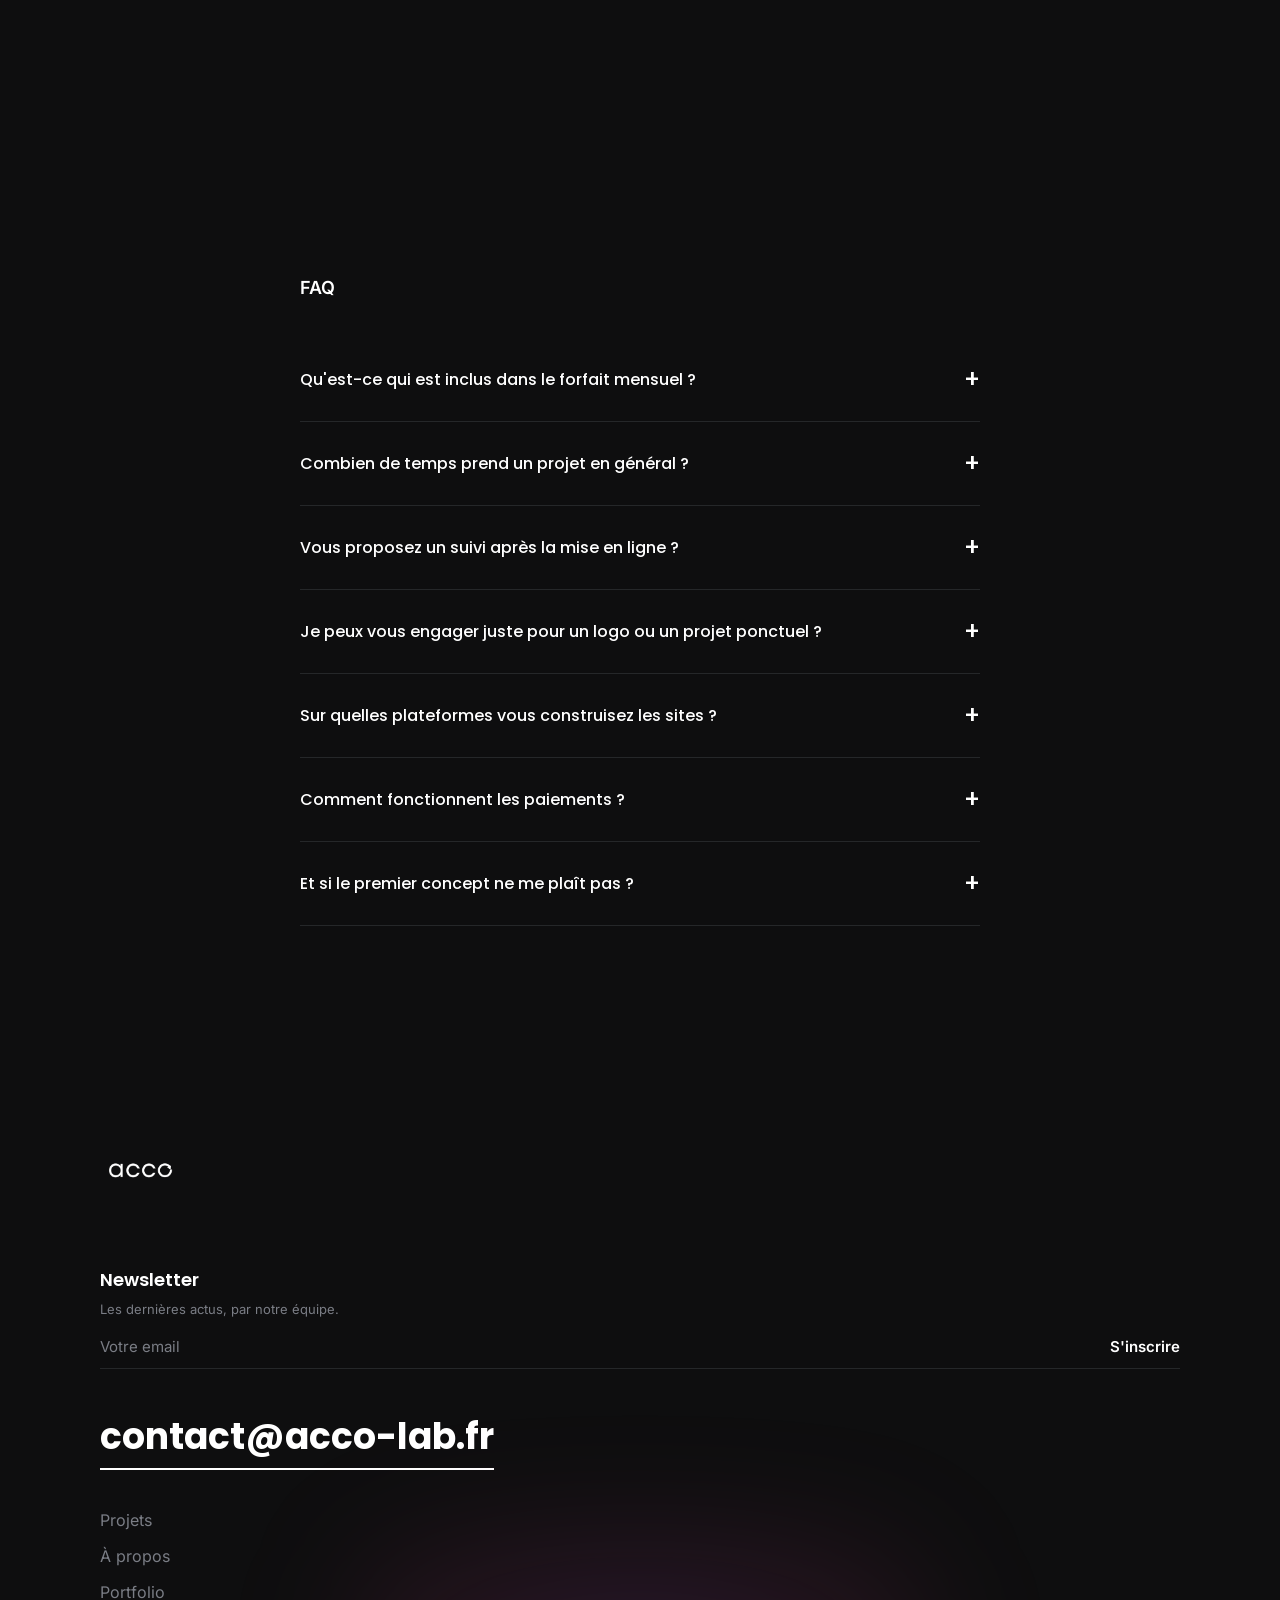
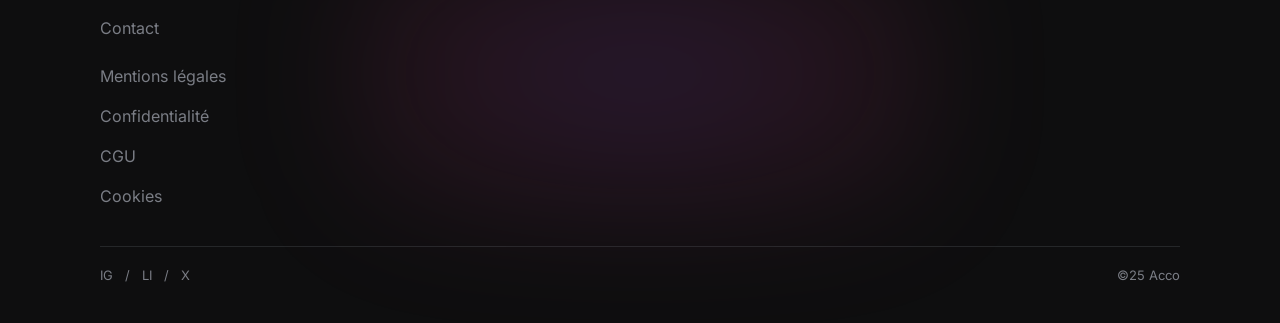
==== commit 4e8478b7: "Modif : Remplacer Paris par Aix-en-Provence (SEO) Demande cmvl9vp680007pgdhi0k9ypdd (portail Acco)" ====
--- a/index.html
+++ b/index.html
@@ -7,7 +7,7 @@
     <link rel="icon" type="image/png" sizes="16x16" href="image/favicon-16x16.png">
     <link rel="apple-touch-icon" sizes="180x180" href="image/apple-touch-icon.png">
     <meta name="viewport" content="width=device-width, initial-scale=1.0">
-    <title>Acco - Agence Web Paris</title>
+    <title>Acco - Agence Web Aix-en-Provence</title>
     <link rel="stylesheet" href="fonts.css">
     <style>
         *, *::before, *::after {
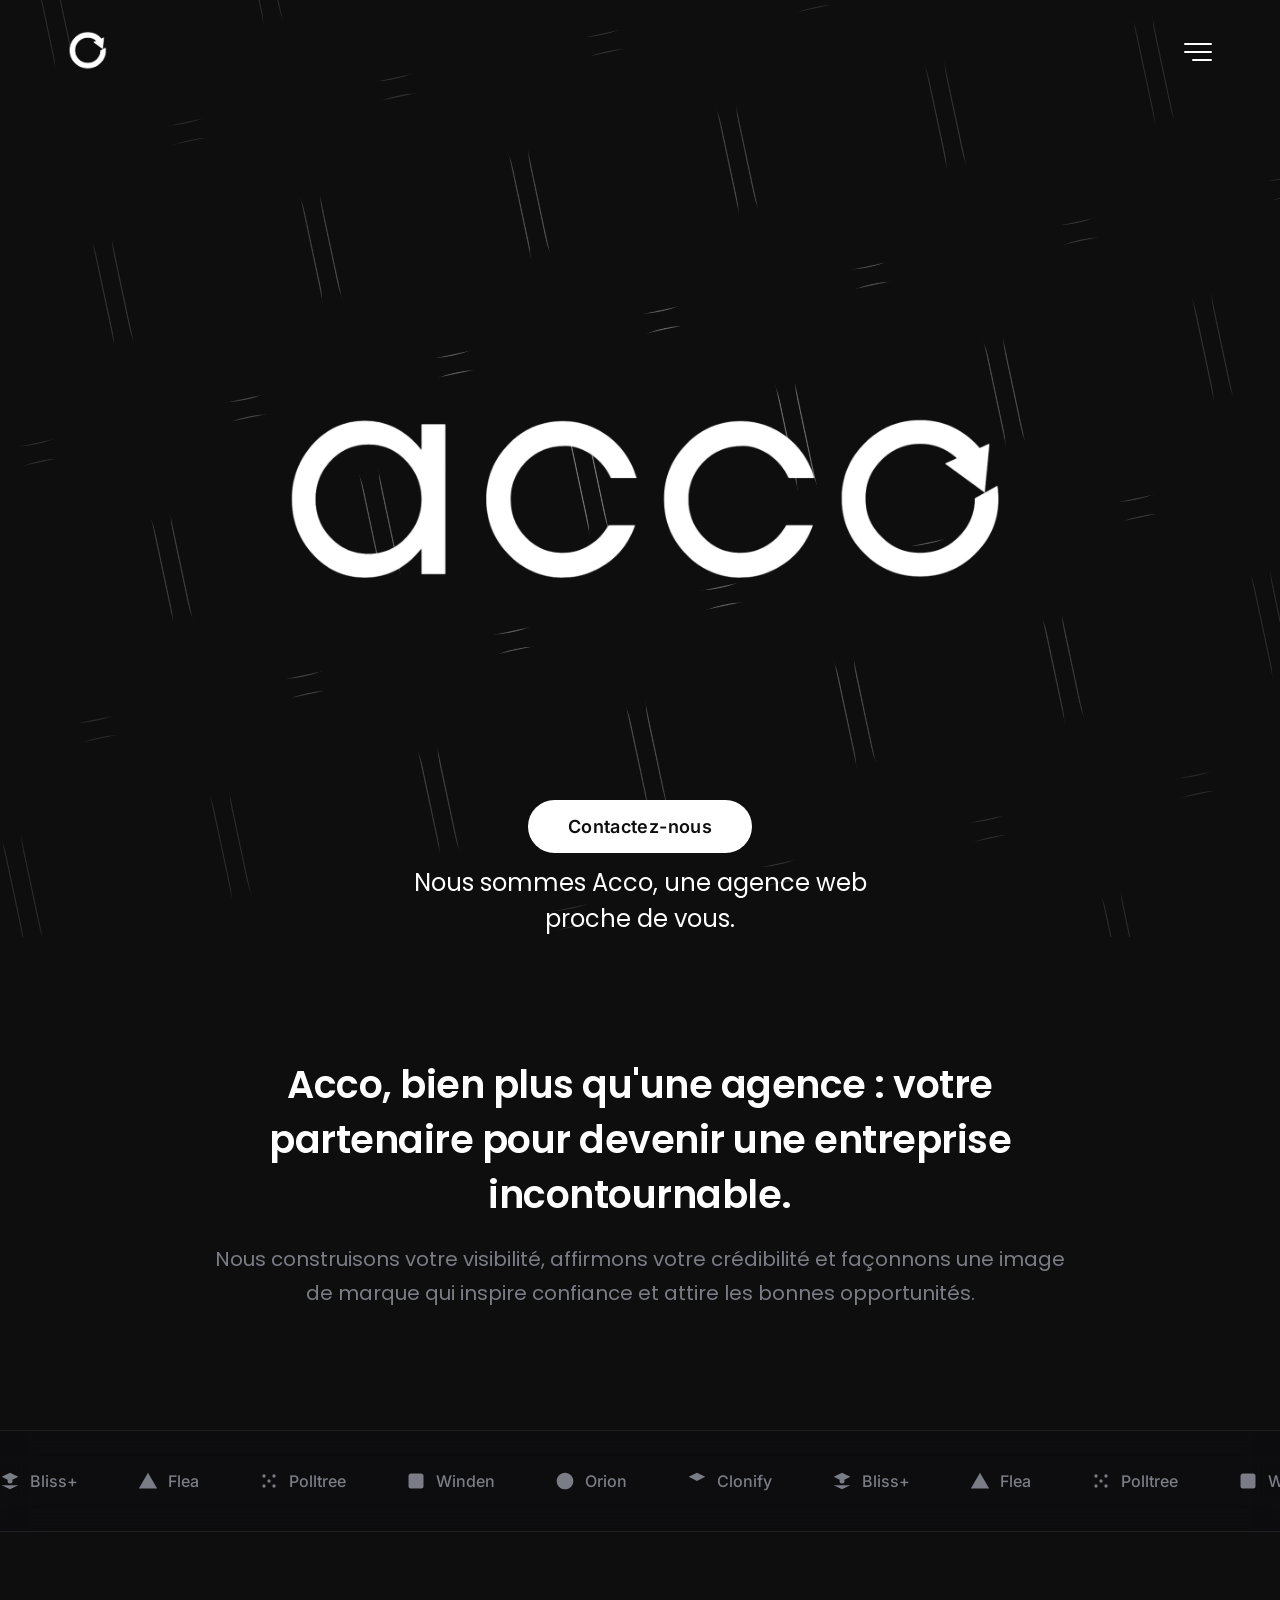
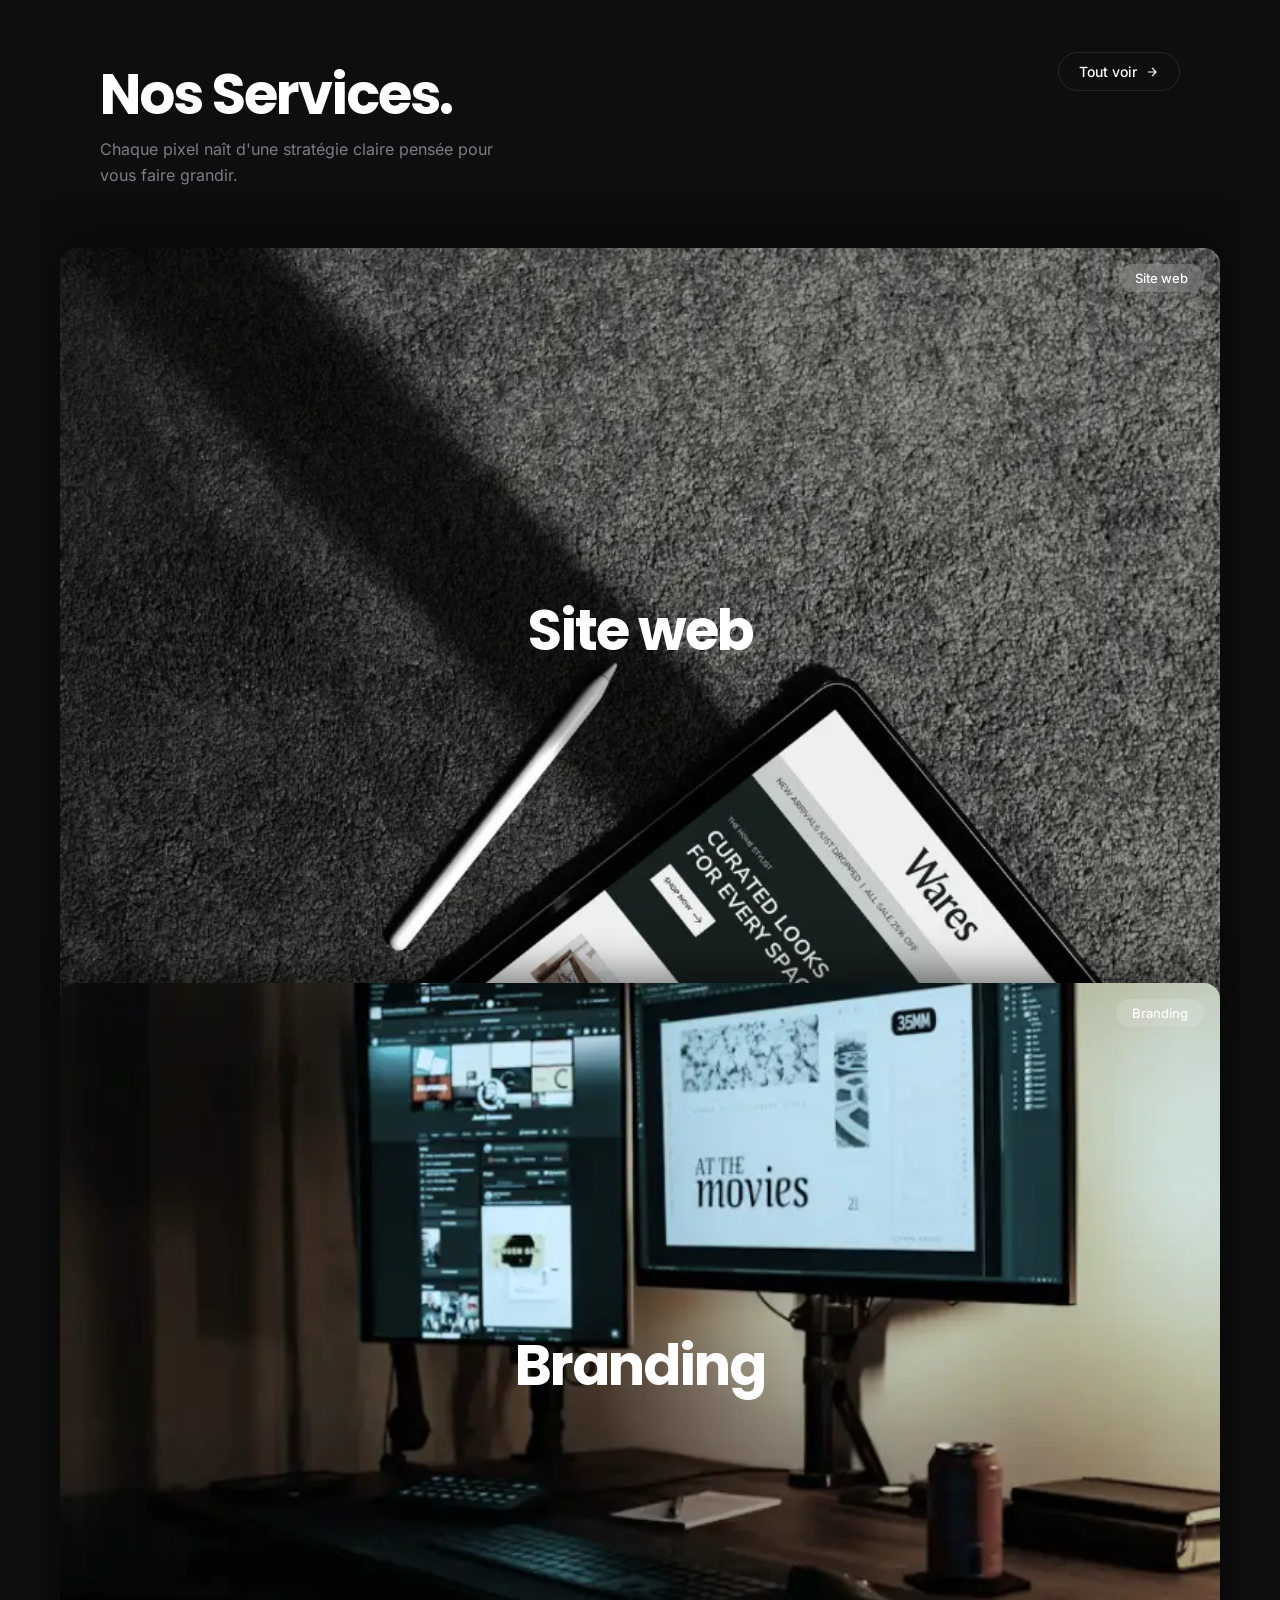
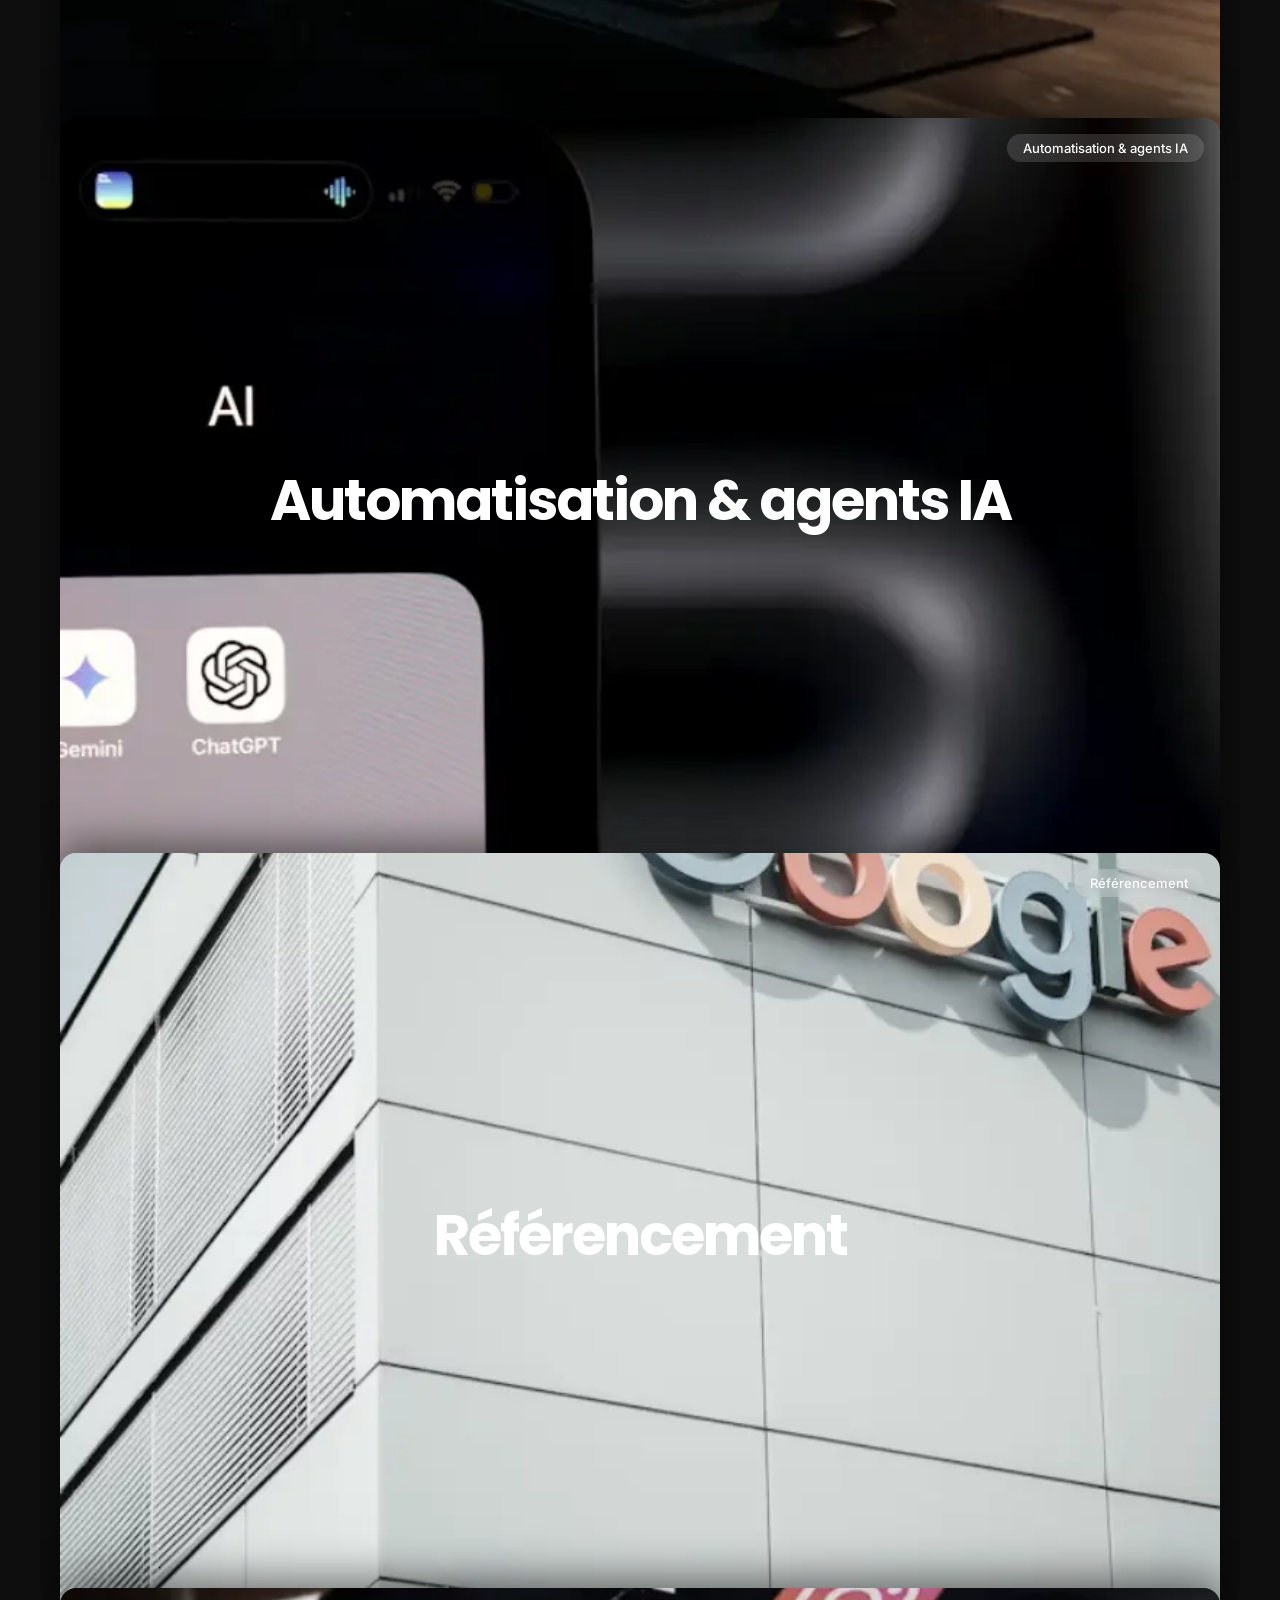
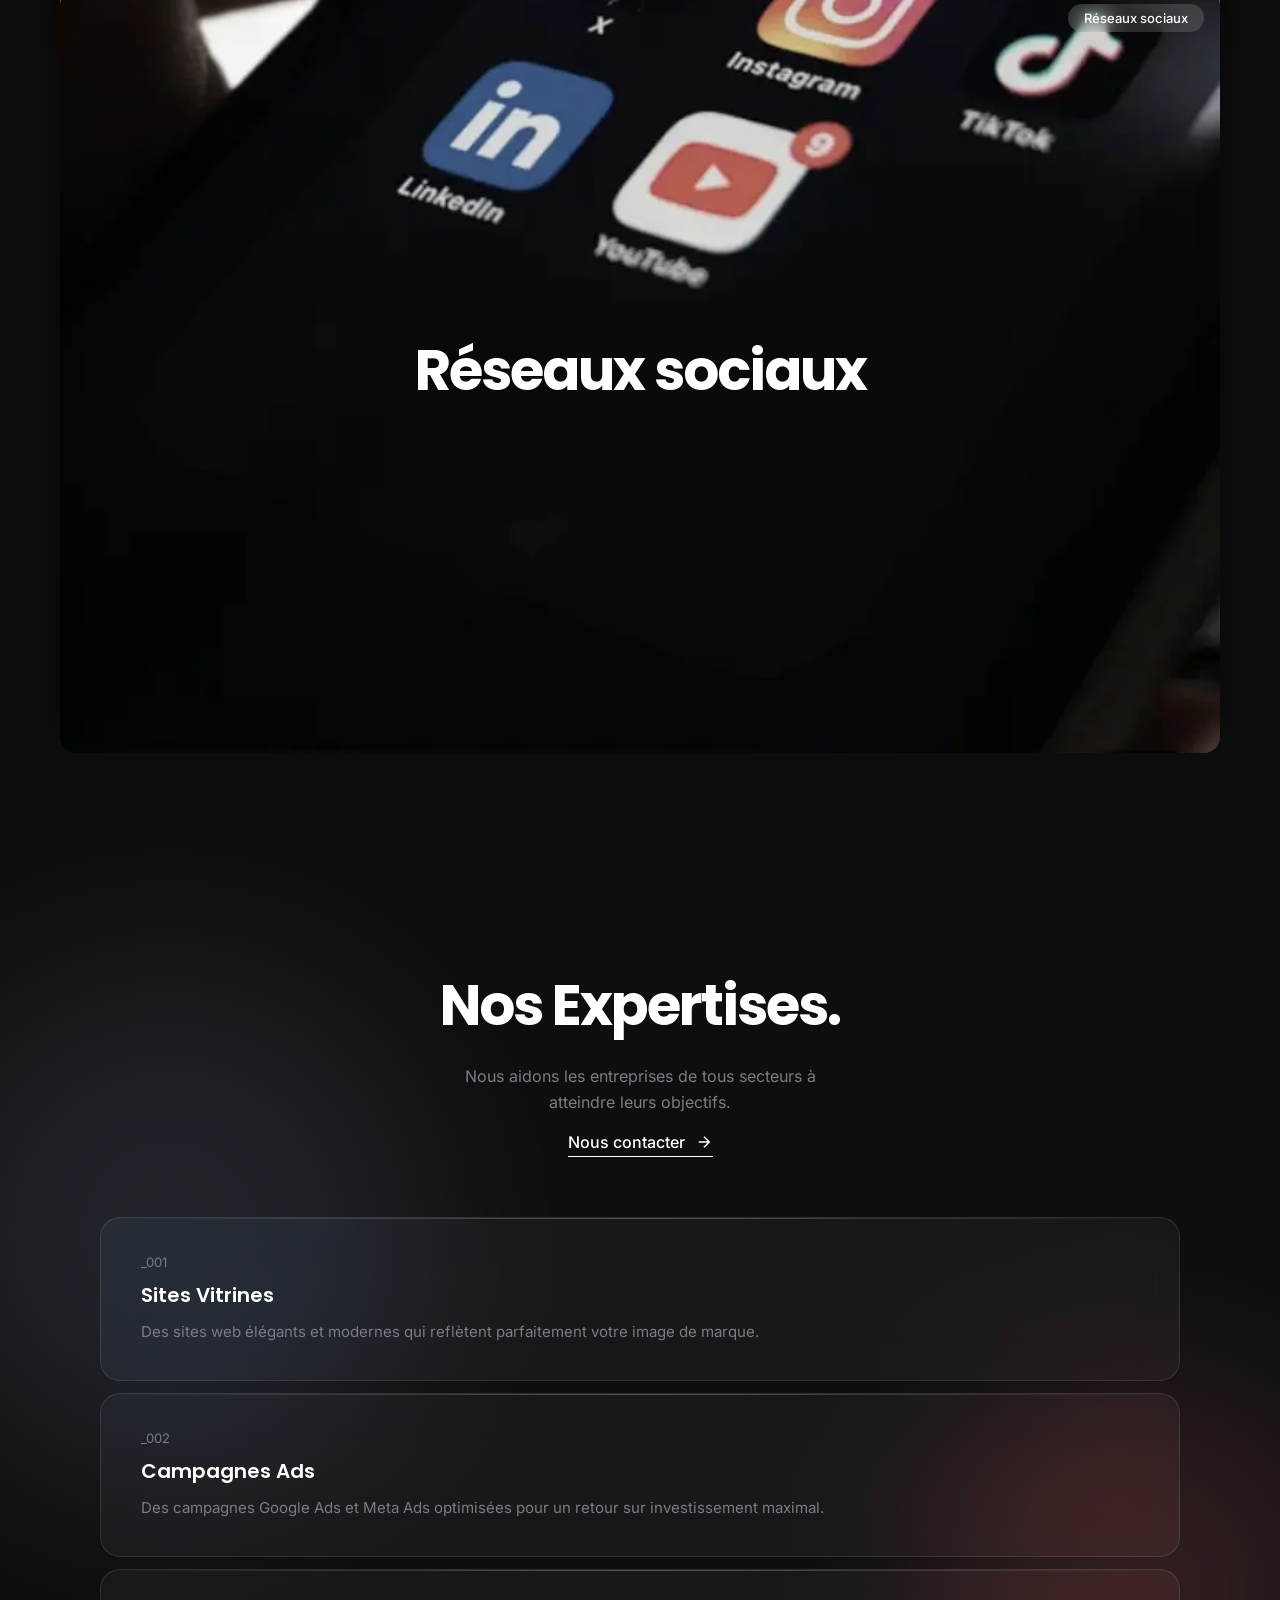
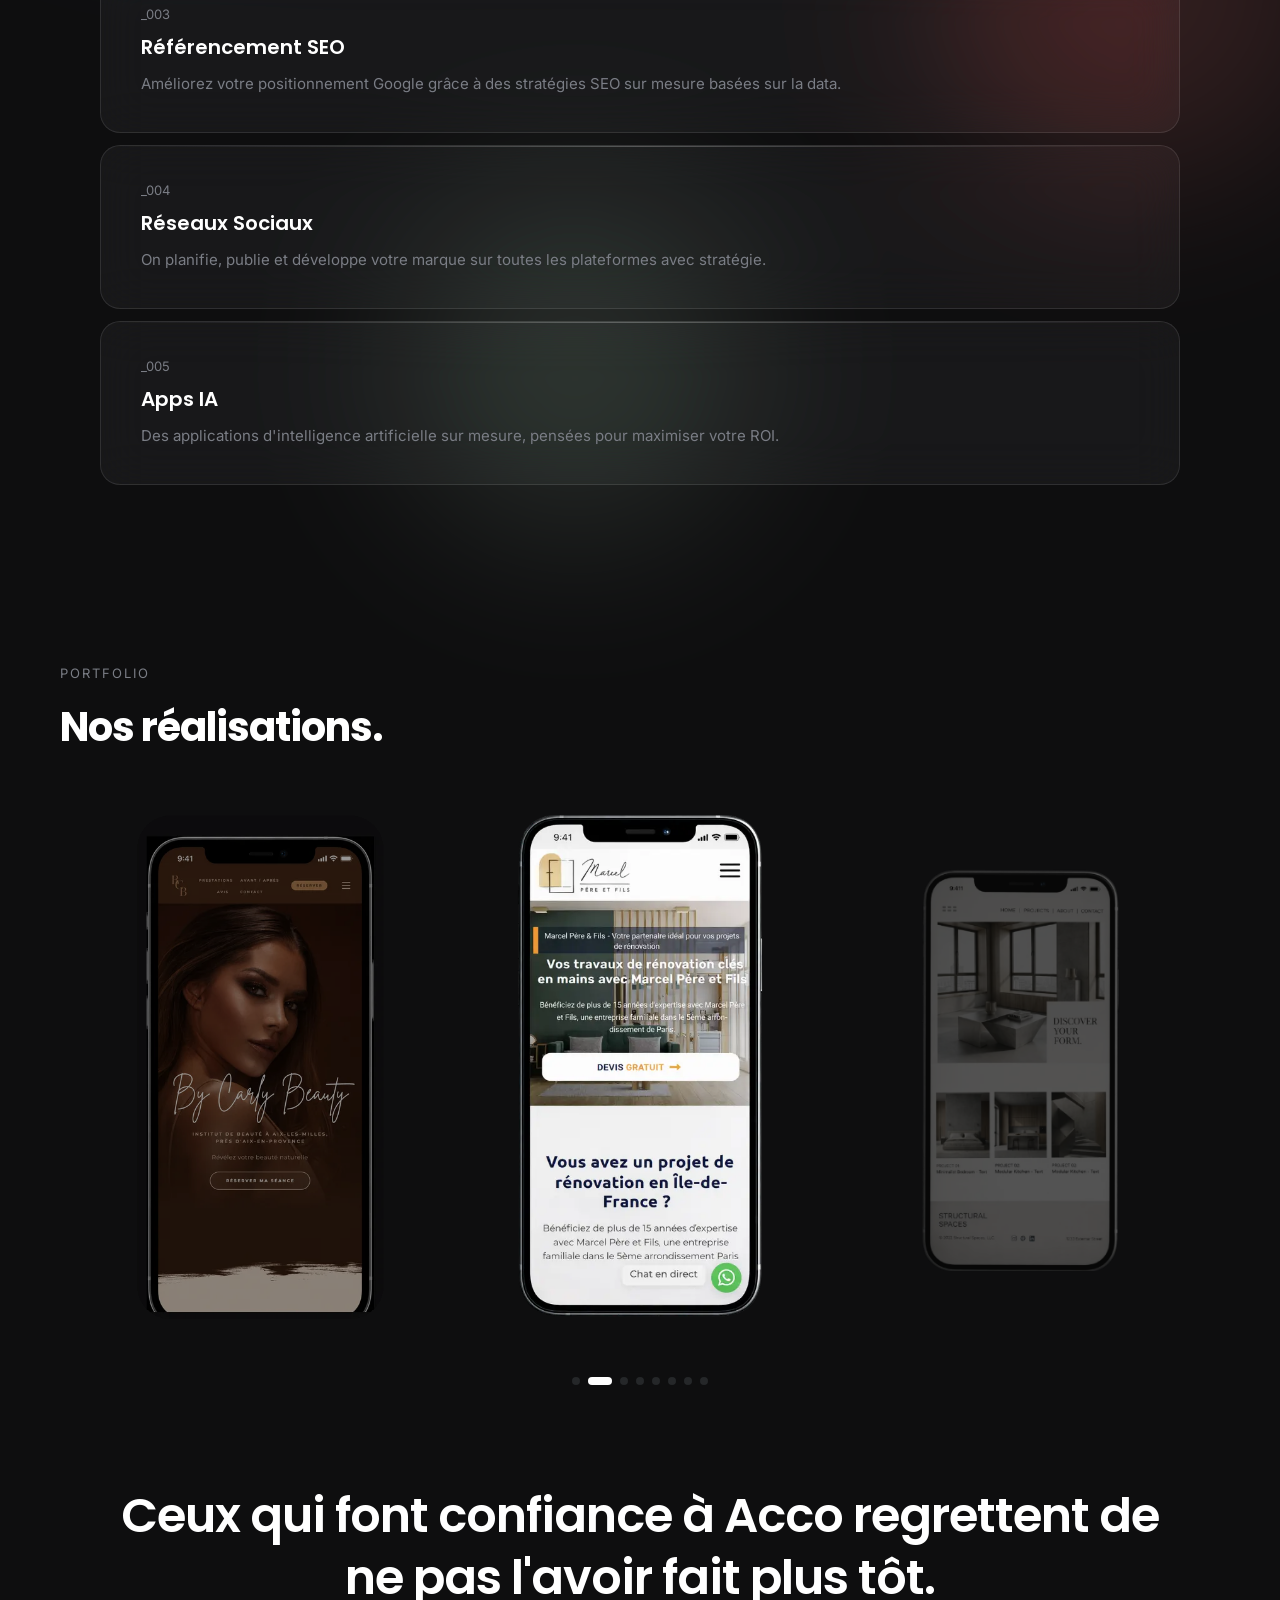
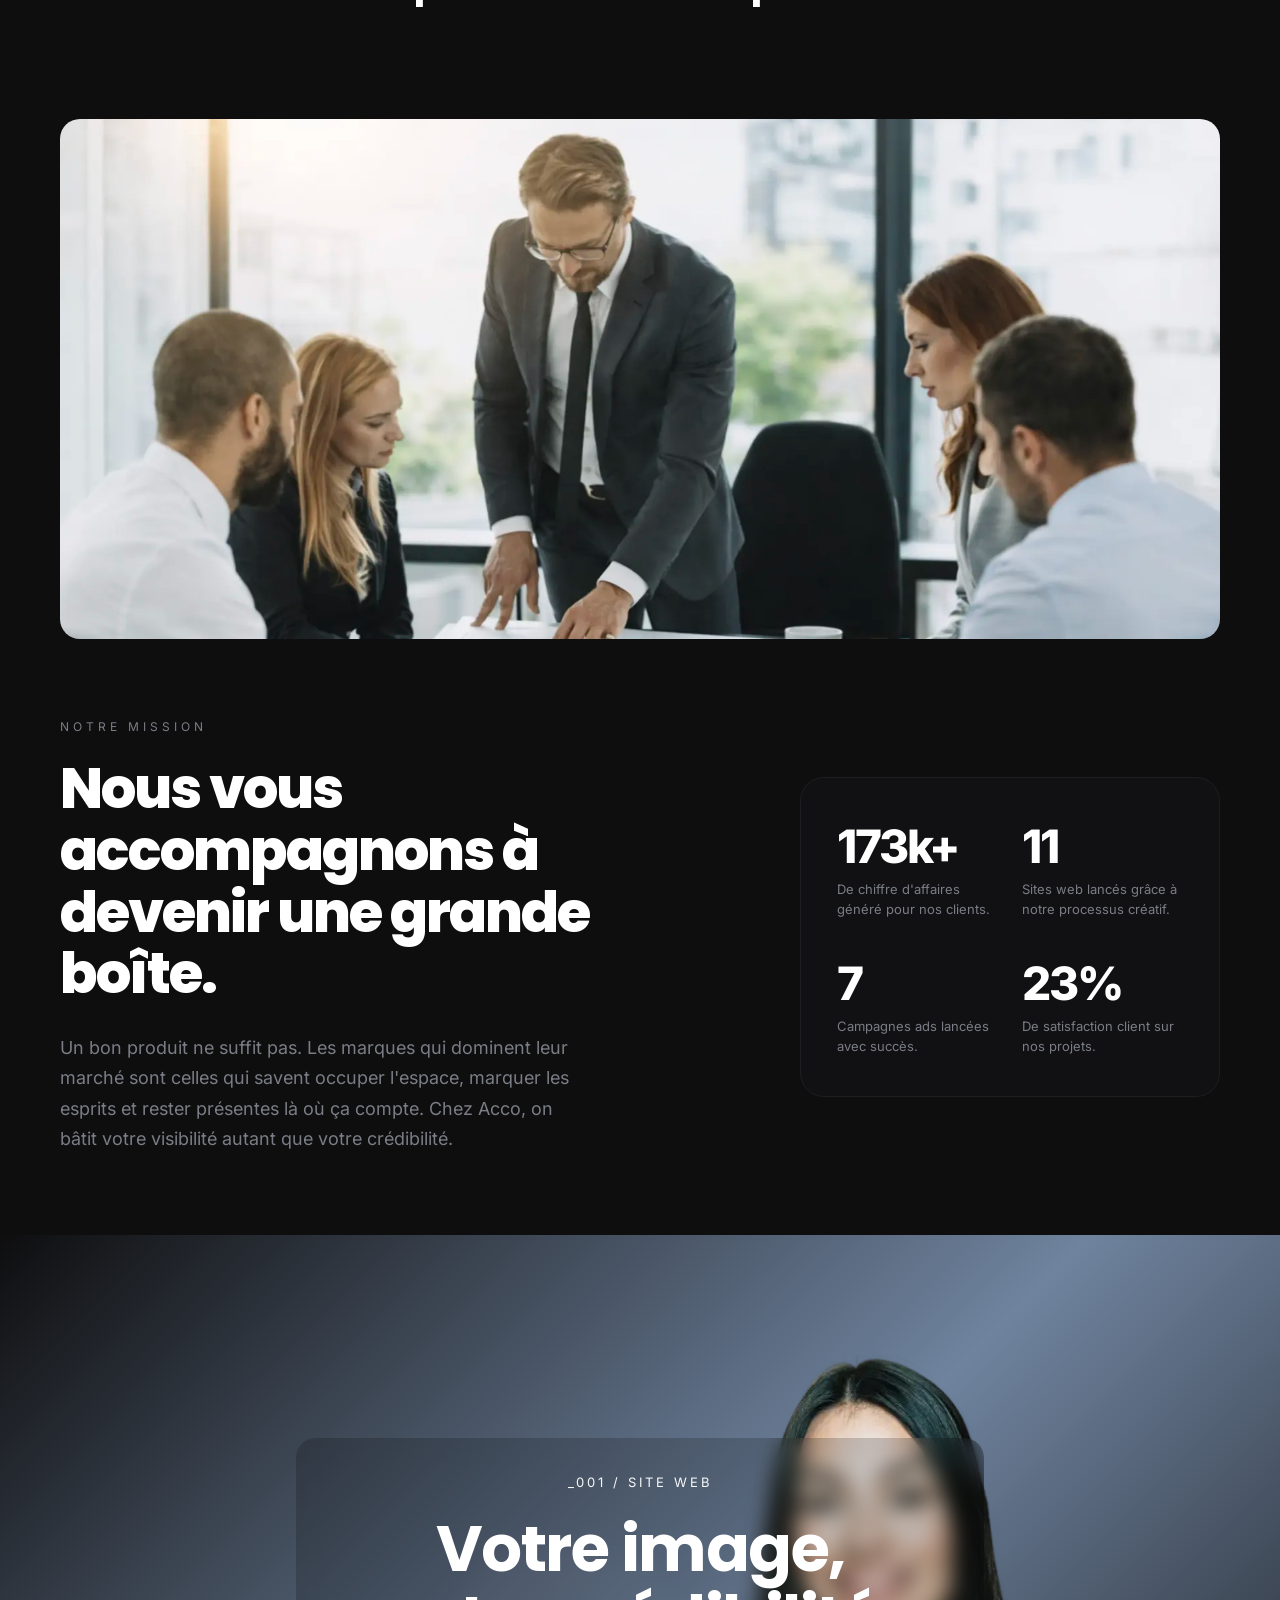
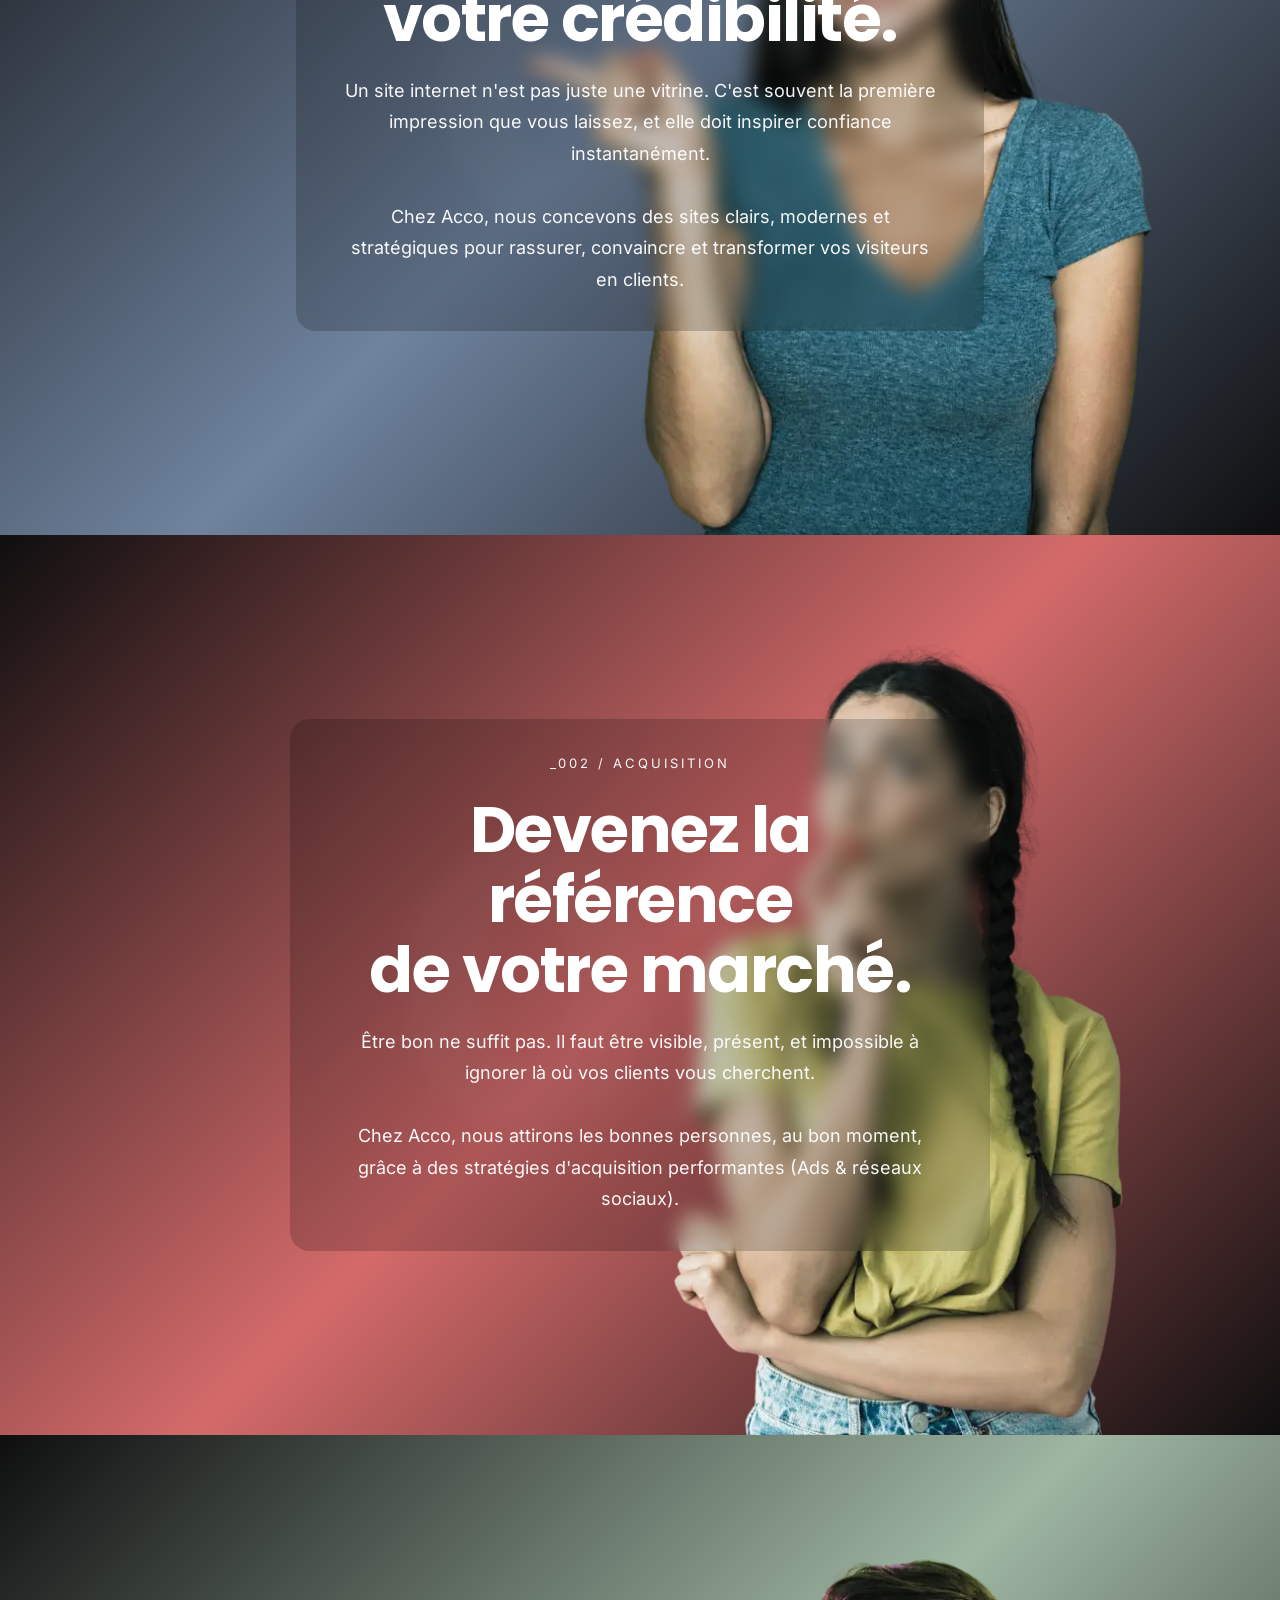
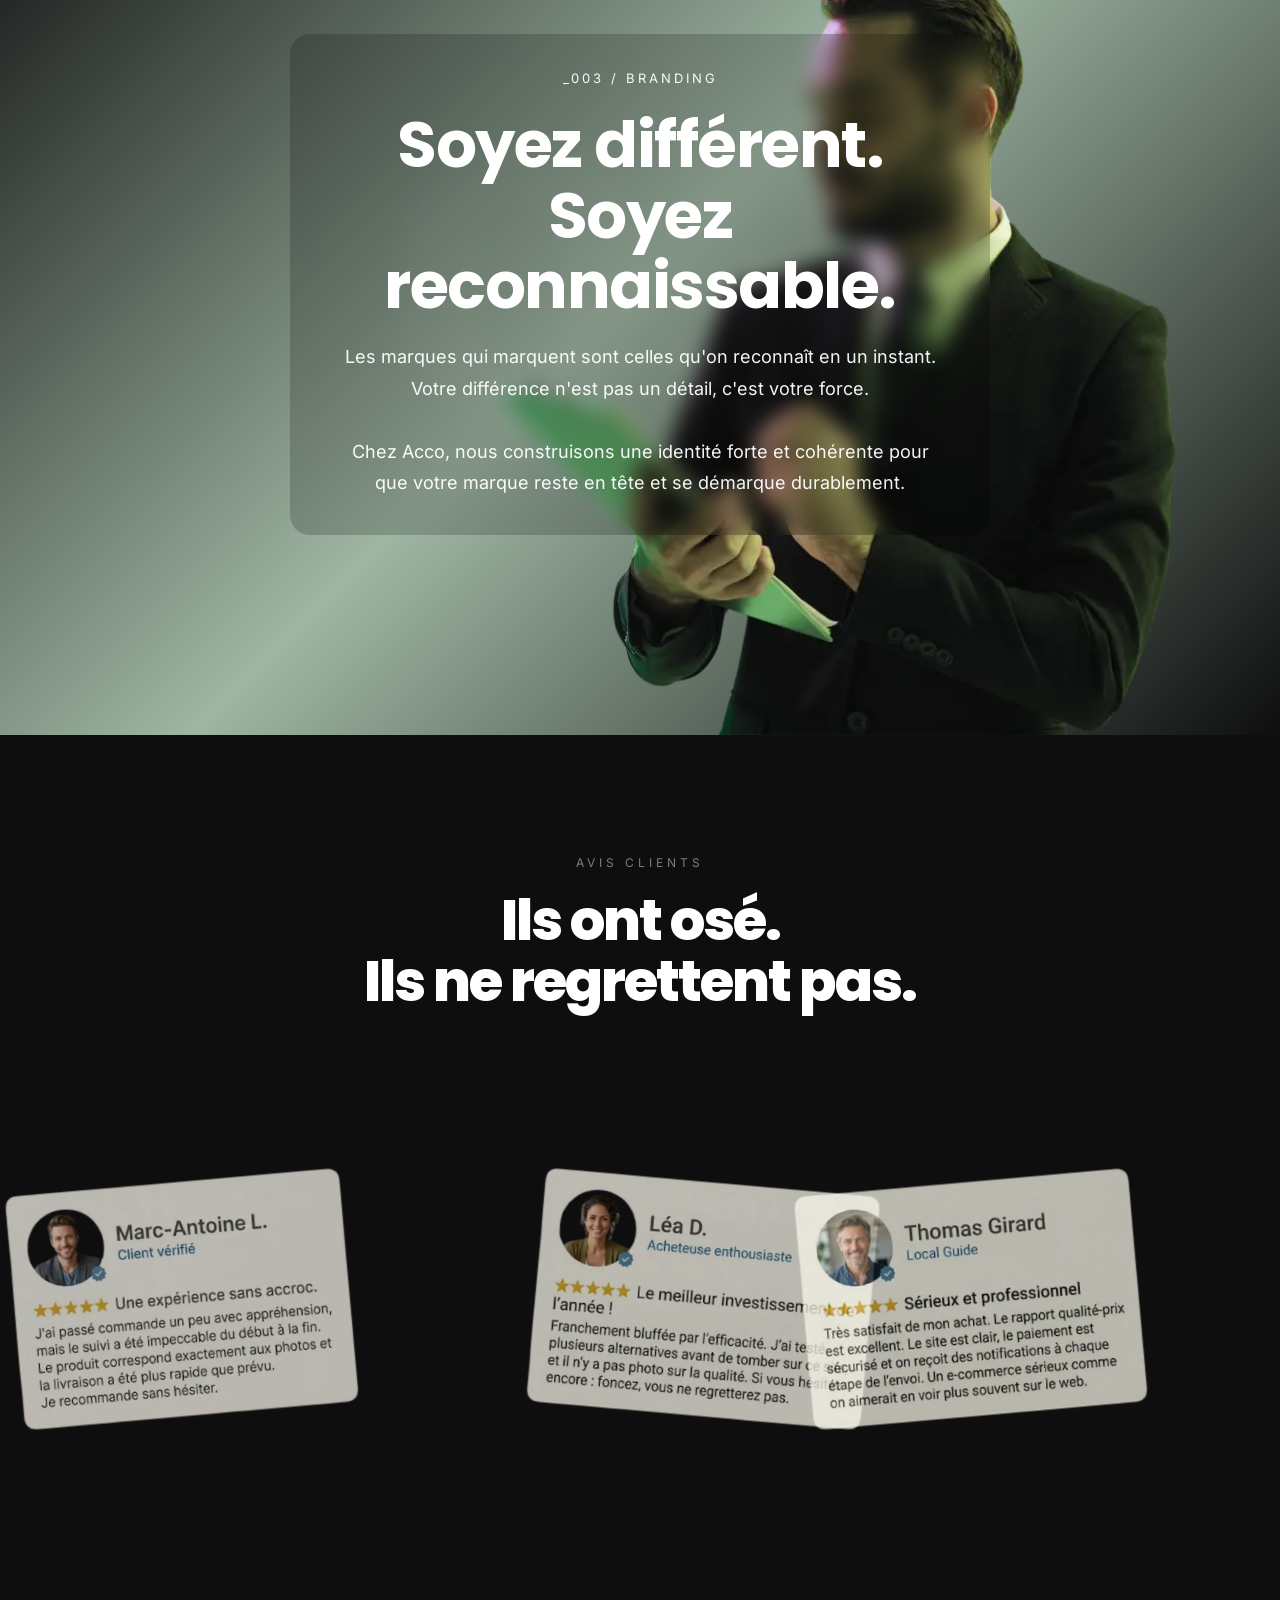
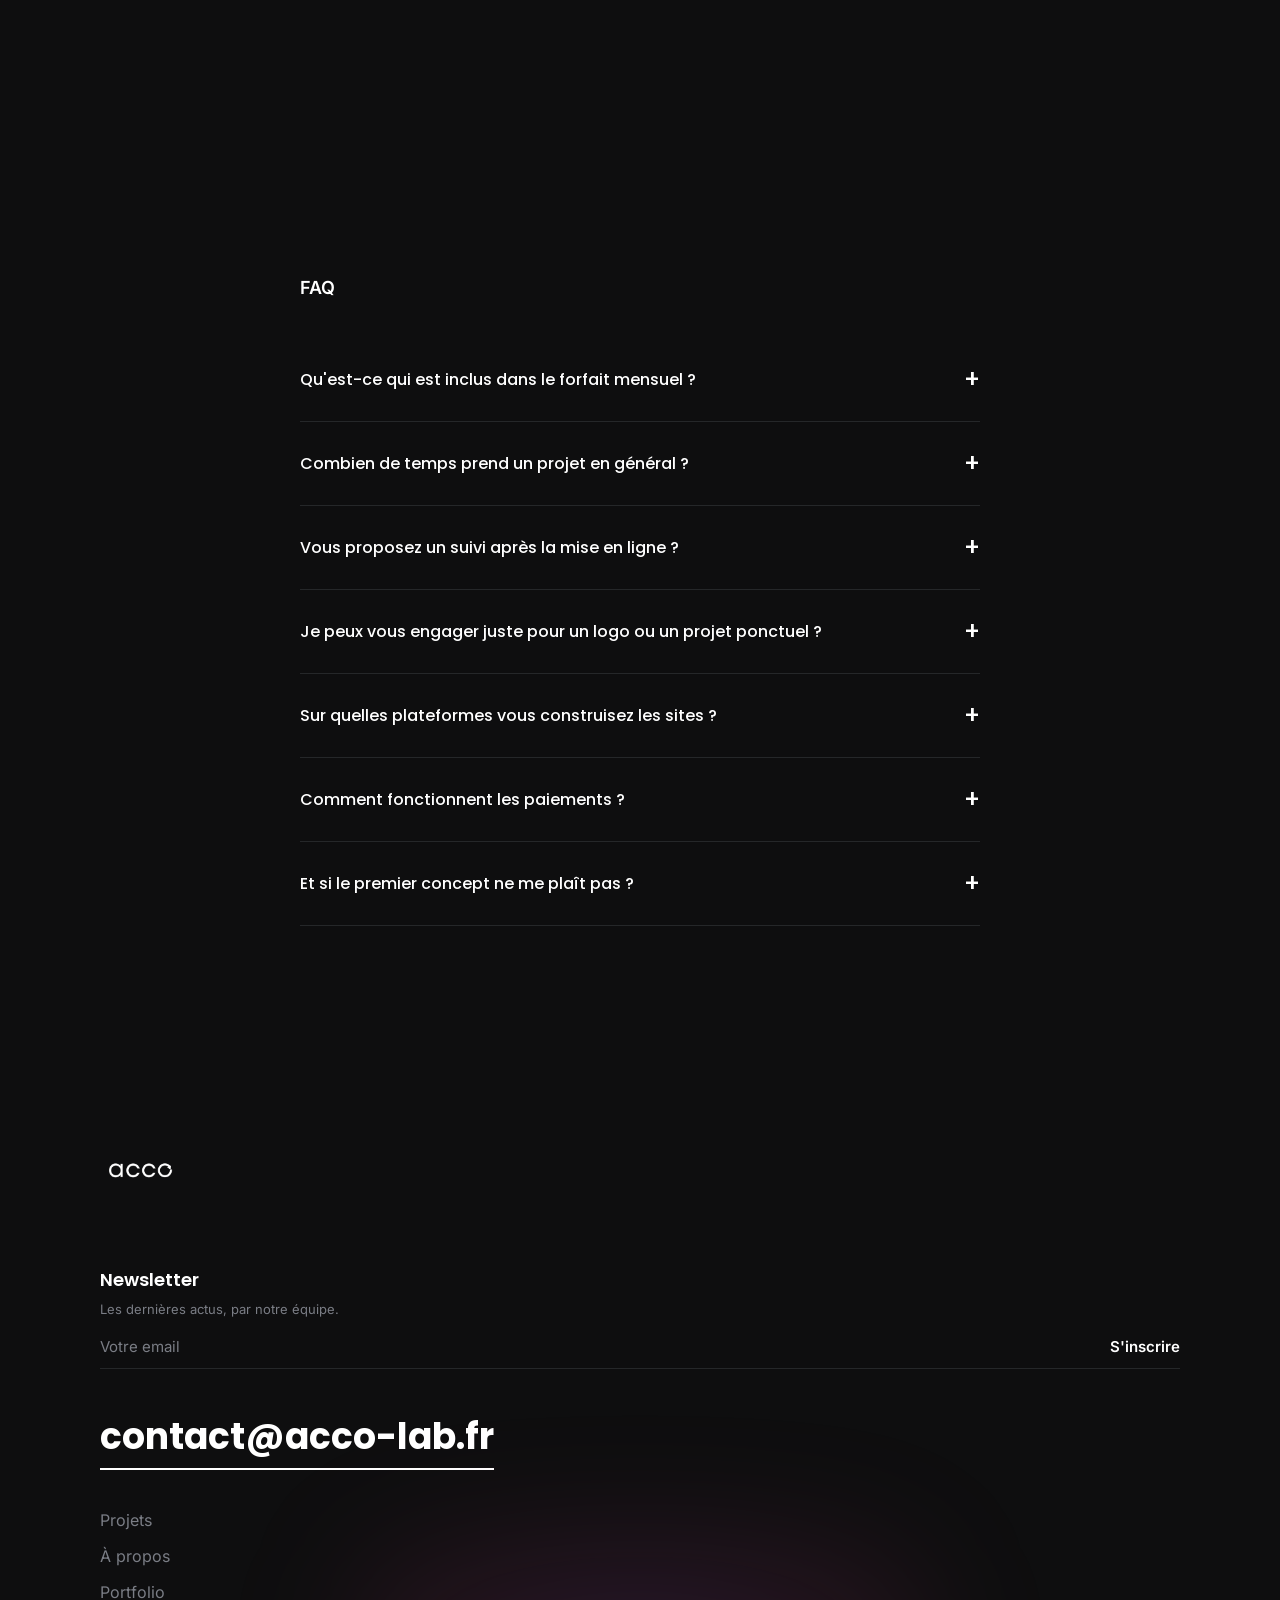
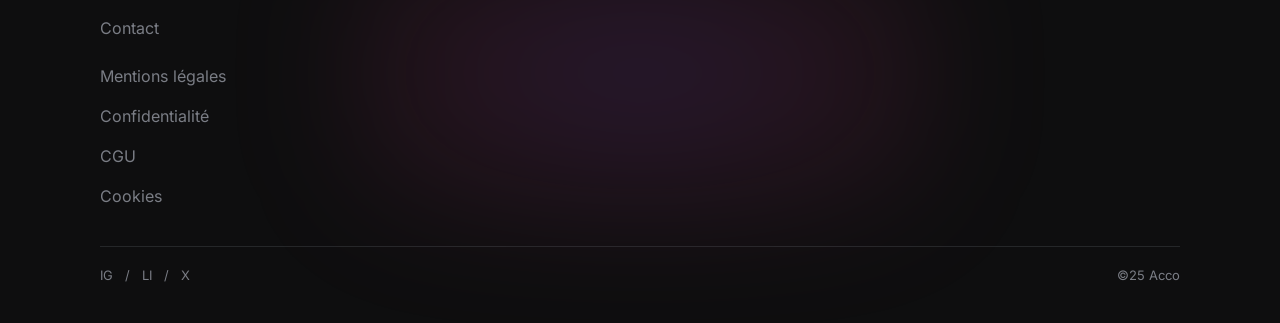
==== commit ca9743f5: "Textes : suppression des tirets cadratins (—) Remplacés selon la phrase par une virgule, un deux-poi" ====
--- a/index.html
+++ b/index.html
@@ -1736,7 +1736,7 @@
         <div class="snap-panel-content">
             <div class="snap-panel-label">_001 / Site web</div>
             <h2 class="snap-panel-title">Votre image,<br>votre crédibilité.</h2>
-            <p class="snap-panel-desc">Un site internet n'est pas juste une vitrine. C'est souvent la première impression que vous laissez — et elle doit inspirer confiance instantanément.<br><br>Chez Acco, nous concevons des sites clairs, modernes et stratégiques pour rassurer, convaincre et transformer vos visiteurs en clients.</p>
+            <p class="snap-panel-desc">Un site internet n'est pas juste une vitrine. C'est souvent la première impression que vous laissez, et elle doit inspirer confiance instantanément.<br><br>Chez Acco, nous concevons des sites clairs, modernes et stratégiques pour rassurer, convaincre et transformer vos visiteurs en clients.</p>
         </div>
         <div class="snap-panel-character">
             <img src="image/19.webp" alt="">
@@ -1760,7 +1760,7 @@
         <div class="snap-panel-content">
             <div class="snap-panel-label">_003 / Branding</div>
             <h2 class="snap-panel-title">Soyez différent.<br>Soyez reconnaissable.</h2>
-            <p class="snap-panel-desc">Les marques qui marquent sont celles qu'on reconnaît en un instant. Votre différence n'est pas un détail — c'est votre force.<br><br>Chez Acco, nous construisons une identité forte et cohérente pour que votre marque reste en tête et se démarque durablement.</p>
+            <p class="snap-panel-desc">Les marques qui marquent sont celles qu'on reconnaît en un instant. Votre différence n'est pas un détail, c'est votre force.<br><br>Chez Acco, nous construisons une identité forte et cohérente pour que votre marque reste en tête et se démarque durablement.</p>
         </div>
         <div class="snap-panel-character">
             <img src="image/11.webp" alt="">
@@ -1831,7 +1831,7 @@
                 <span class="faq-icon">+</span>
             </div>
             <div class="faq-answer">
-                <p>Oui &mdash; on prend des projets ponctuels comme des logos, des landing pages ou des campagnes ads. Si le projet nous parle, on fonce.</p>
+                <p>Oui, on prend des projets ponctuels comme des logos, des landing pages ou des campagnes ads. Si le projet nous parle, on fonce.</p>
             </div>
         </div>
 
@@ -1841,7 +1841,7 @@
                 <span class="faq-icon">+</span>
             </div>
             <div class="faq-answer">
-                <p>On travaille principalement avec WordPress, Framer et Webflow &mdash; mais on s'adapte selon vos besoins et votre stack technique.</p>
+                <p>On travaille principalement avec WordPress, Framer et Webflow, mais on s'adapte selon vos besoins et votre stack technique.</p>
             </div>
         </div>
 
@@ -1861,7 +1861,7 @@
                 <span class="faq-icon">+</span>
             </div>
             <div class="faq-answer">
-                <p>Pas de souci &mdash; ça fait partie du processus. On inclut plusieurs tours de révisions pour s'assurer que le résultat final vous convient parfaitement.</p>
+                <p>Pas de souci, ça fait partie du processus. On inclut plusieurs tours de révisions pour s'assurer que le résultat final vous convient parfaitement.</p>
             </div>
         </div>
     </section>
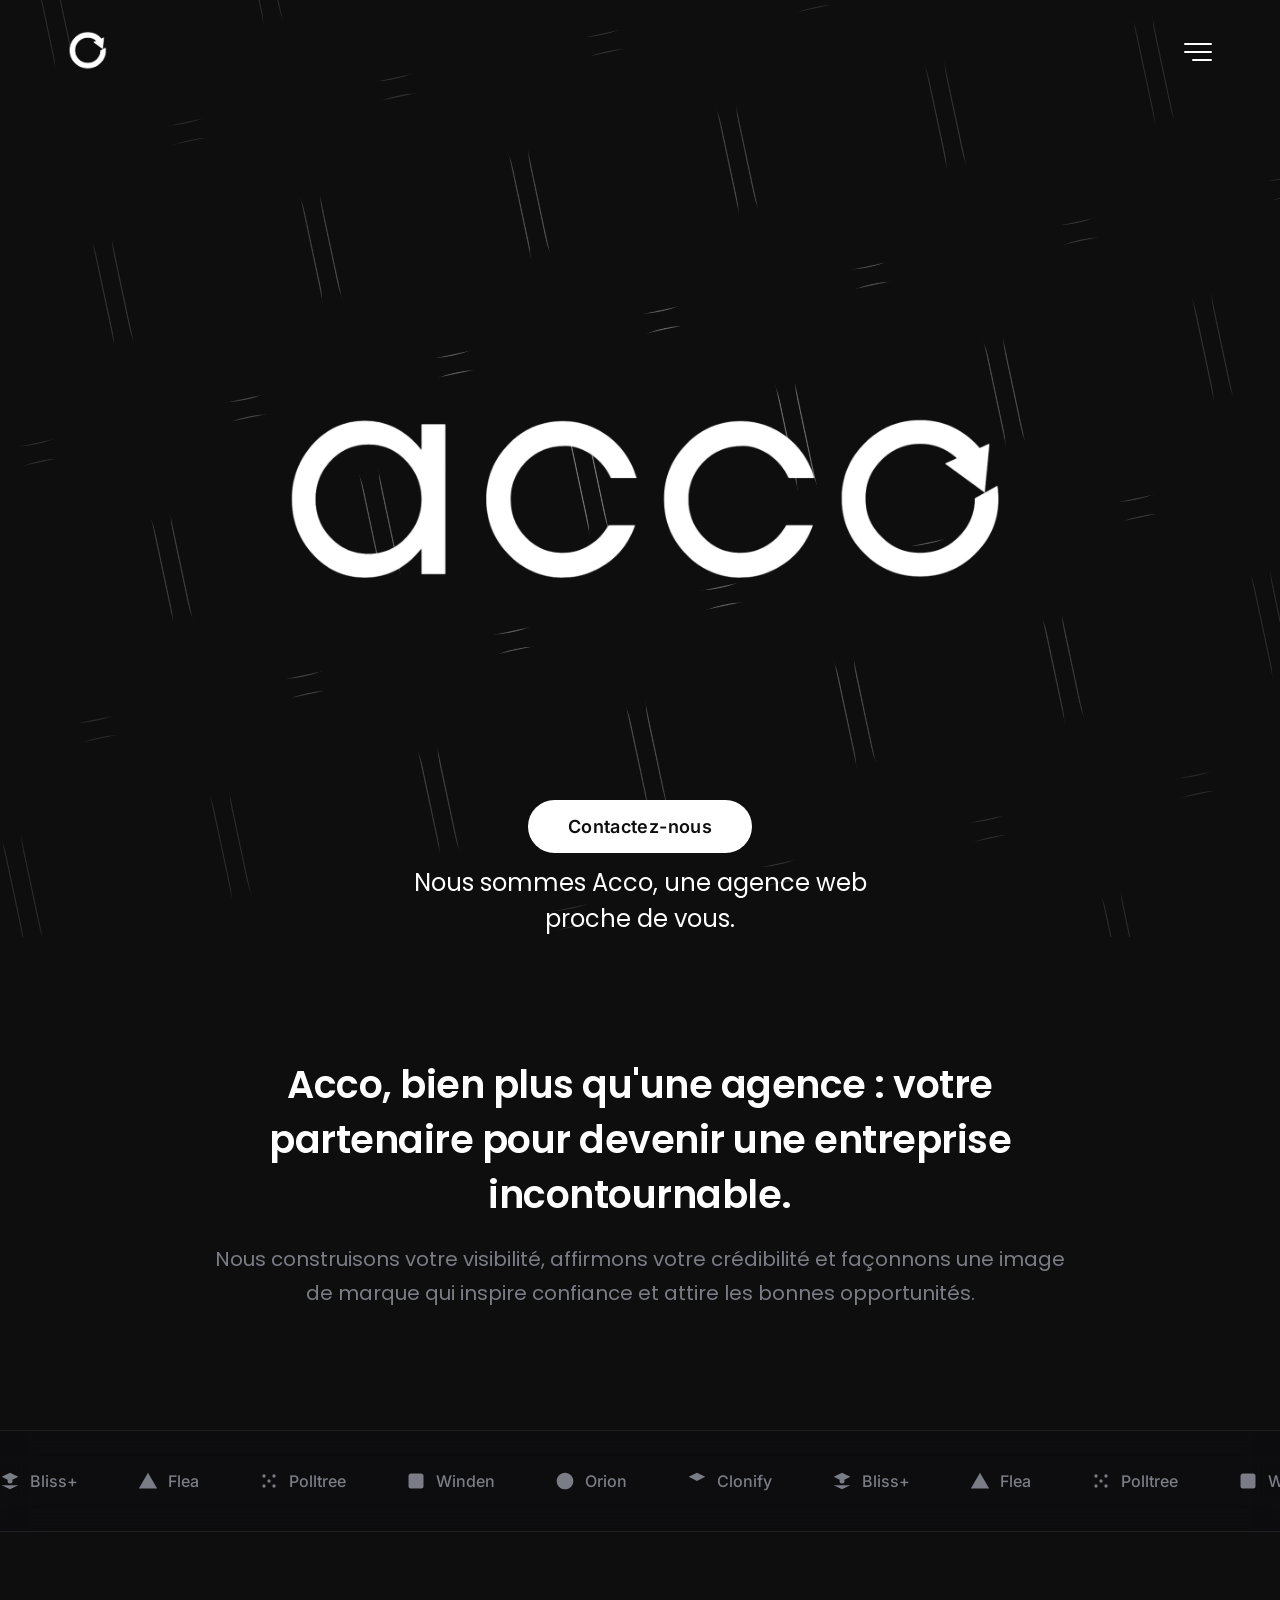
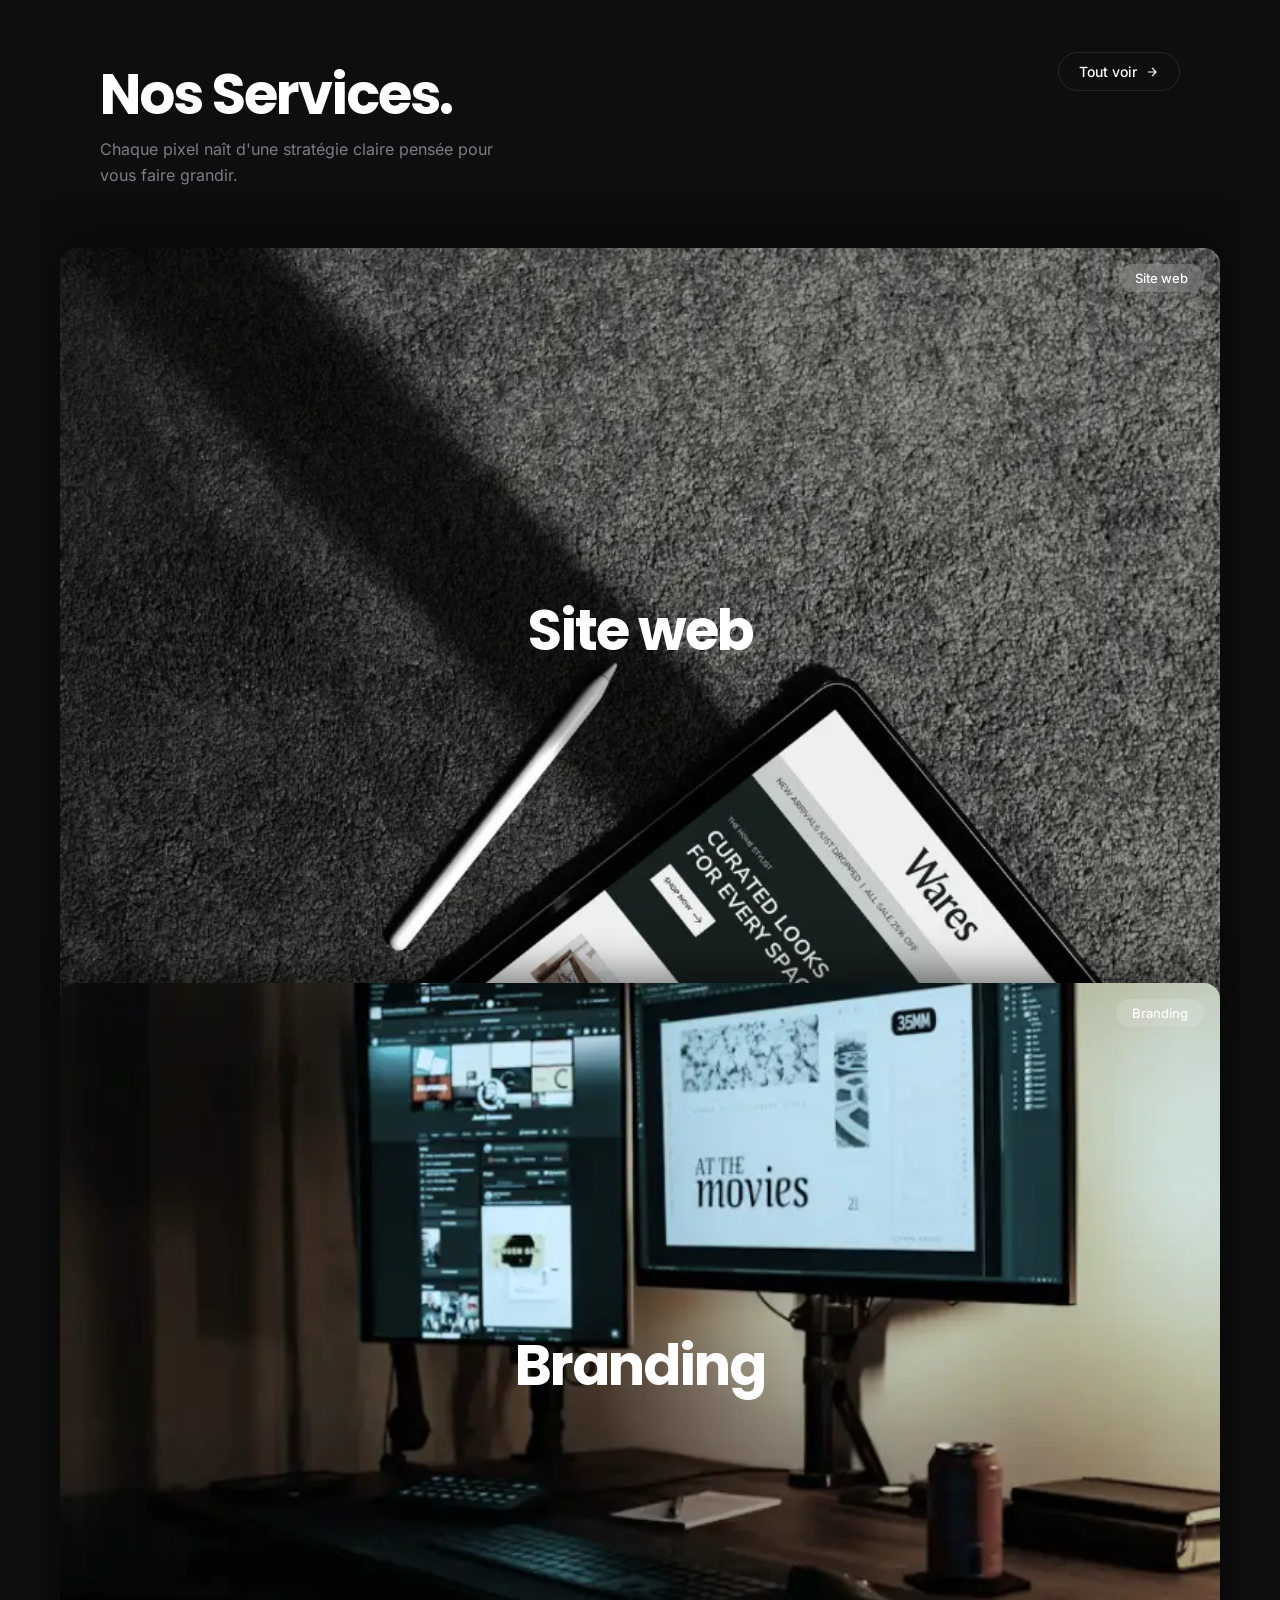
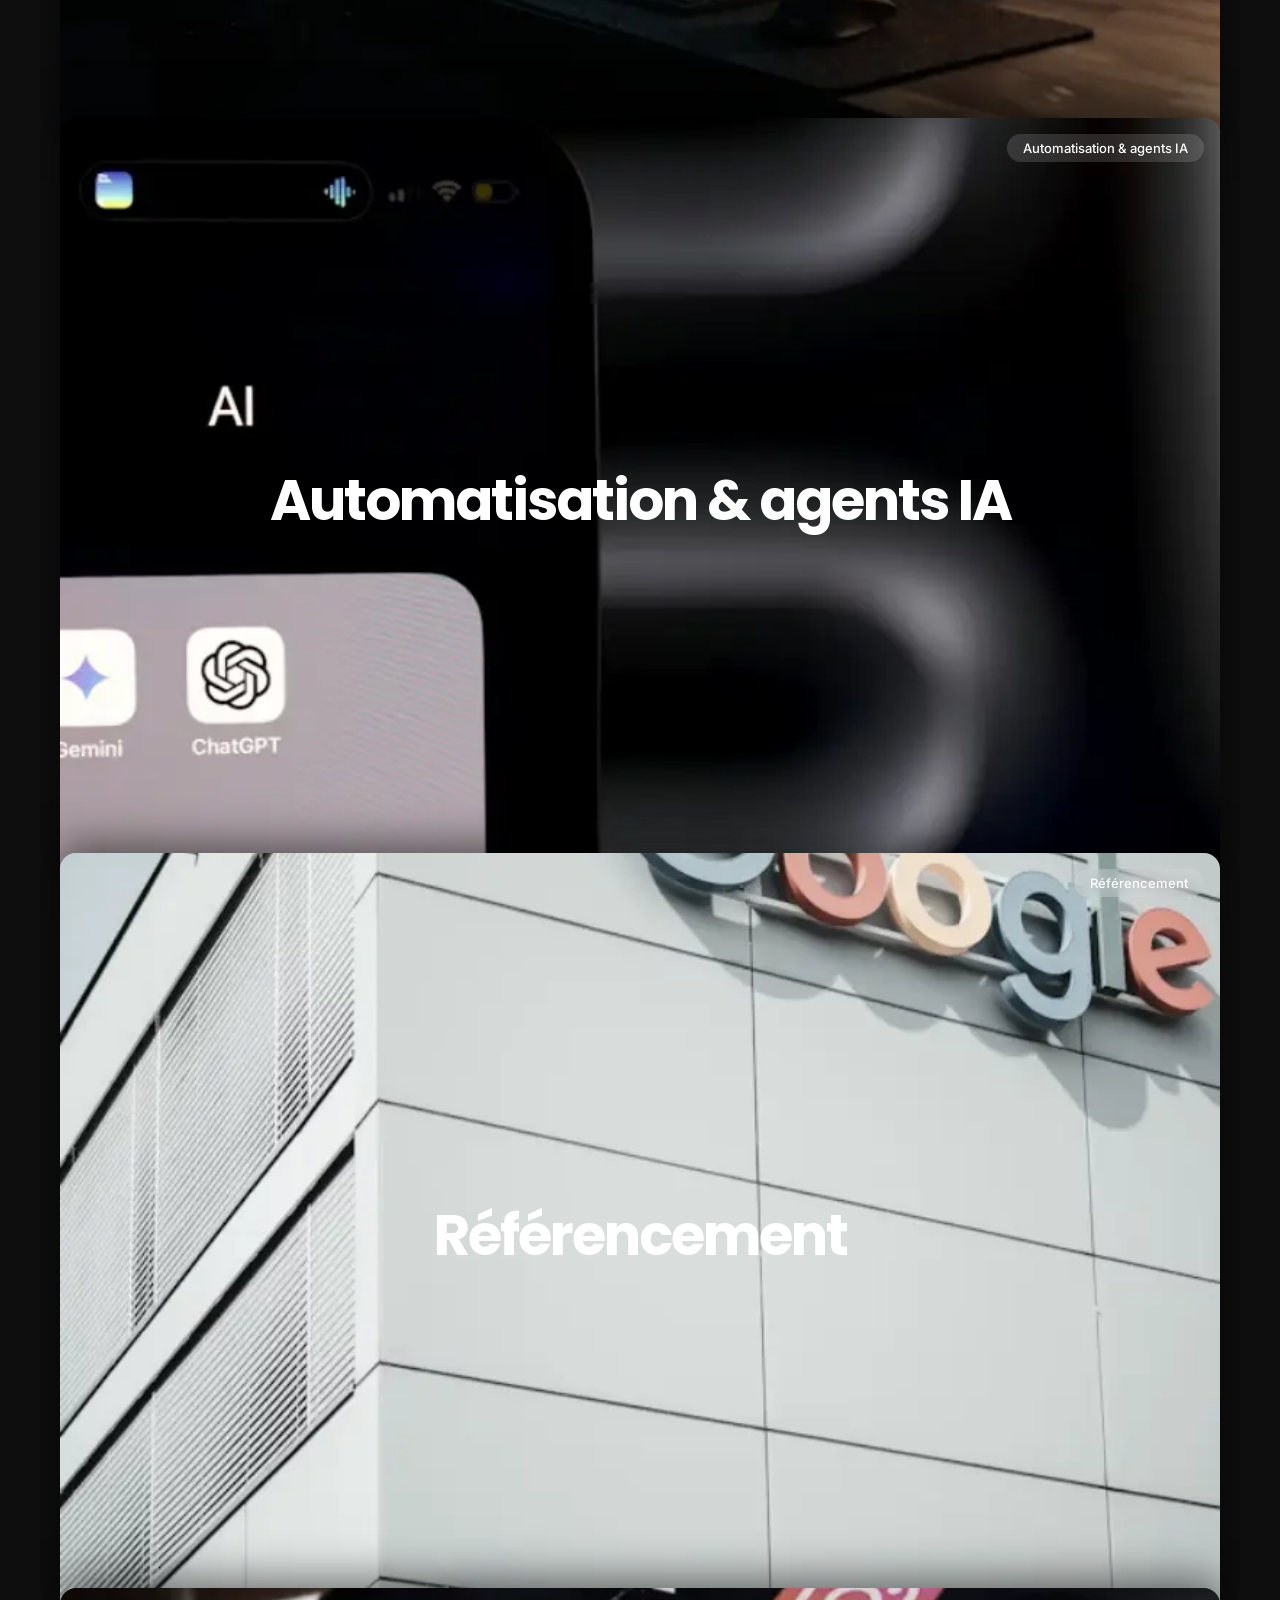
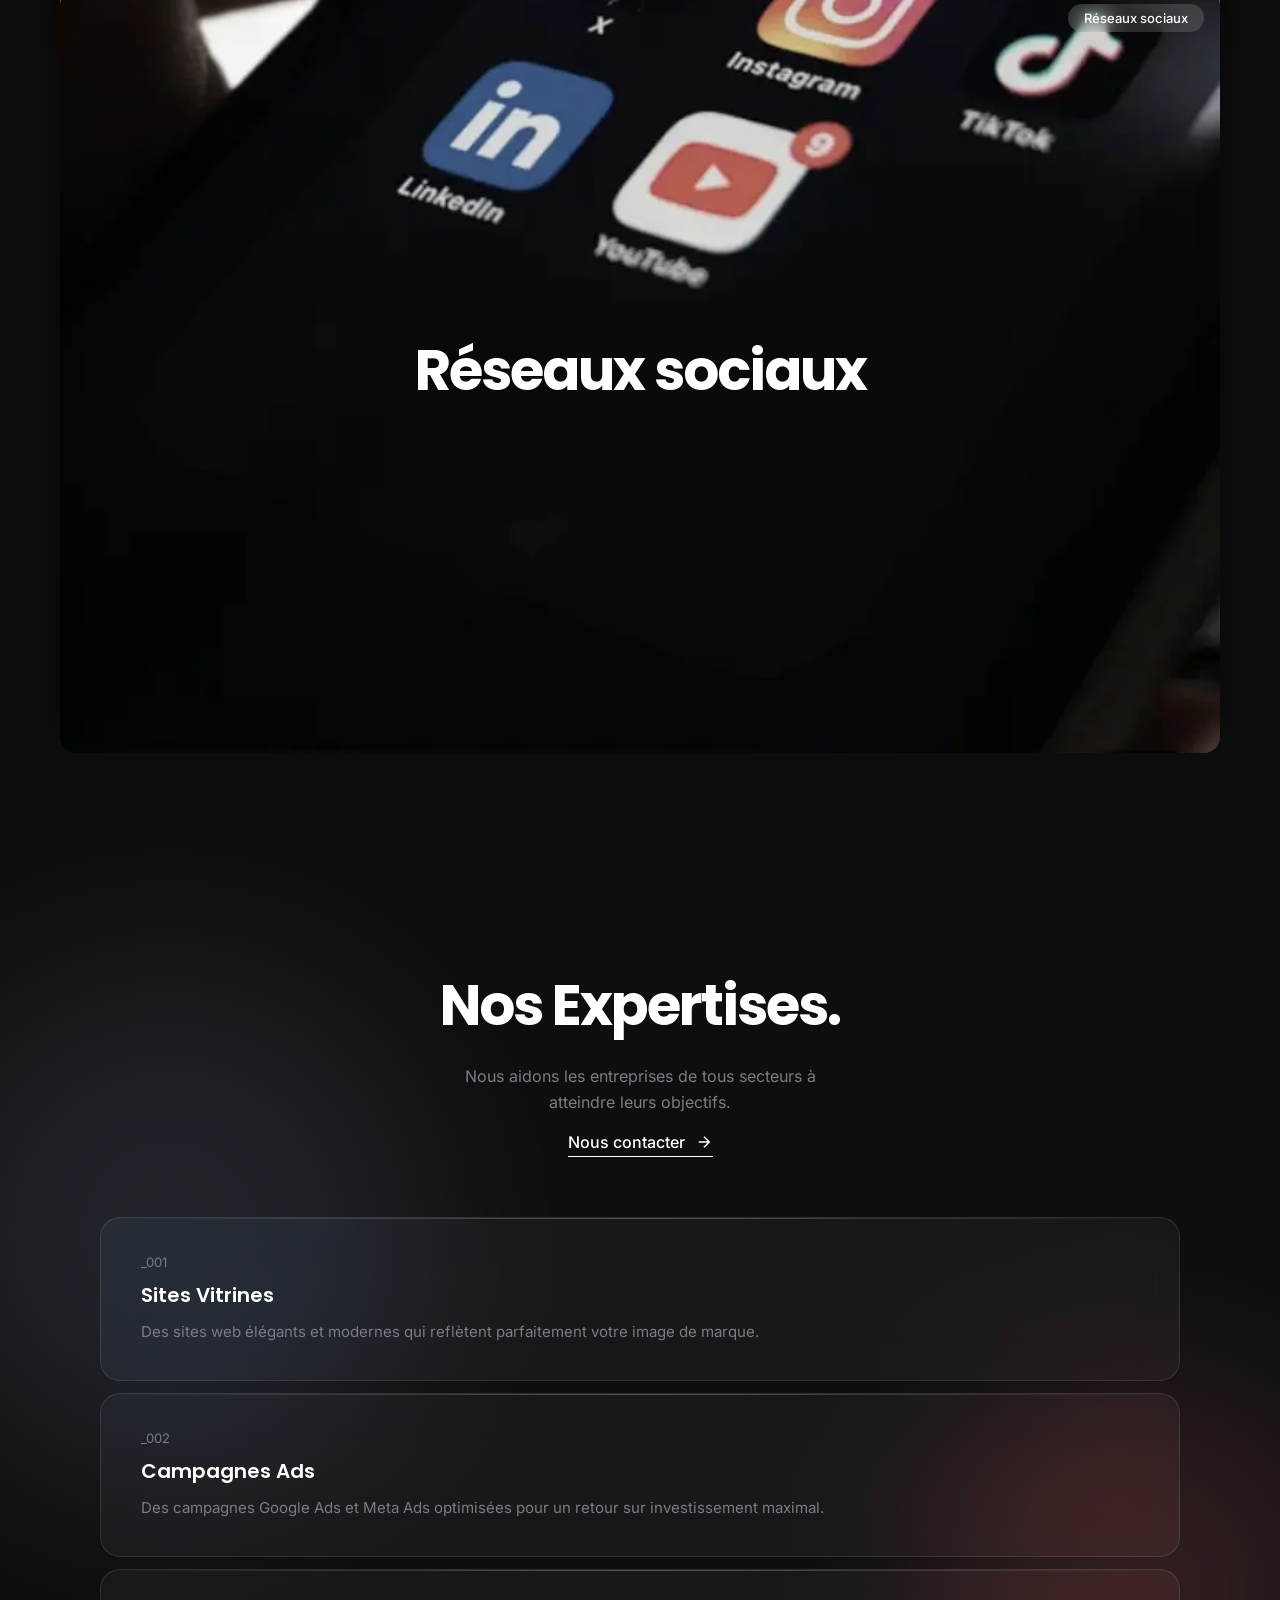
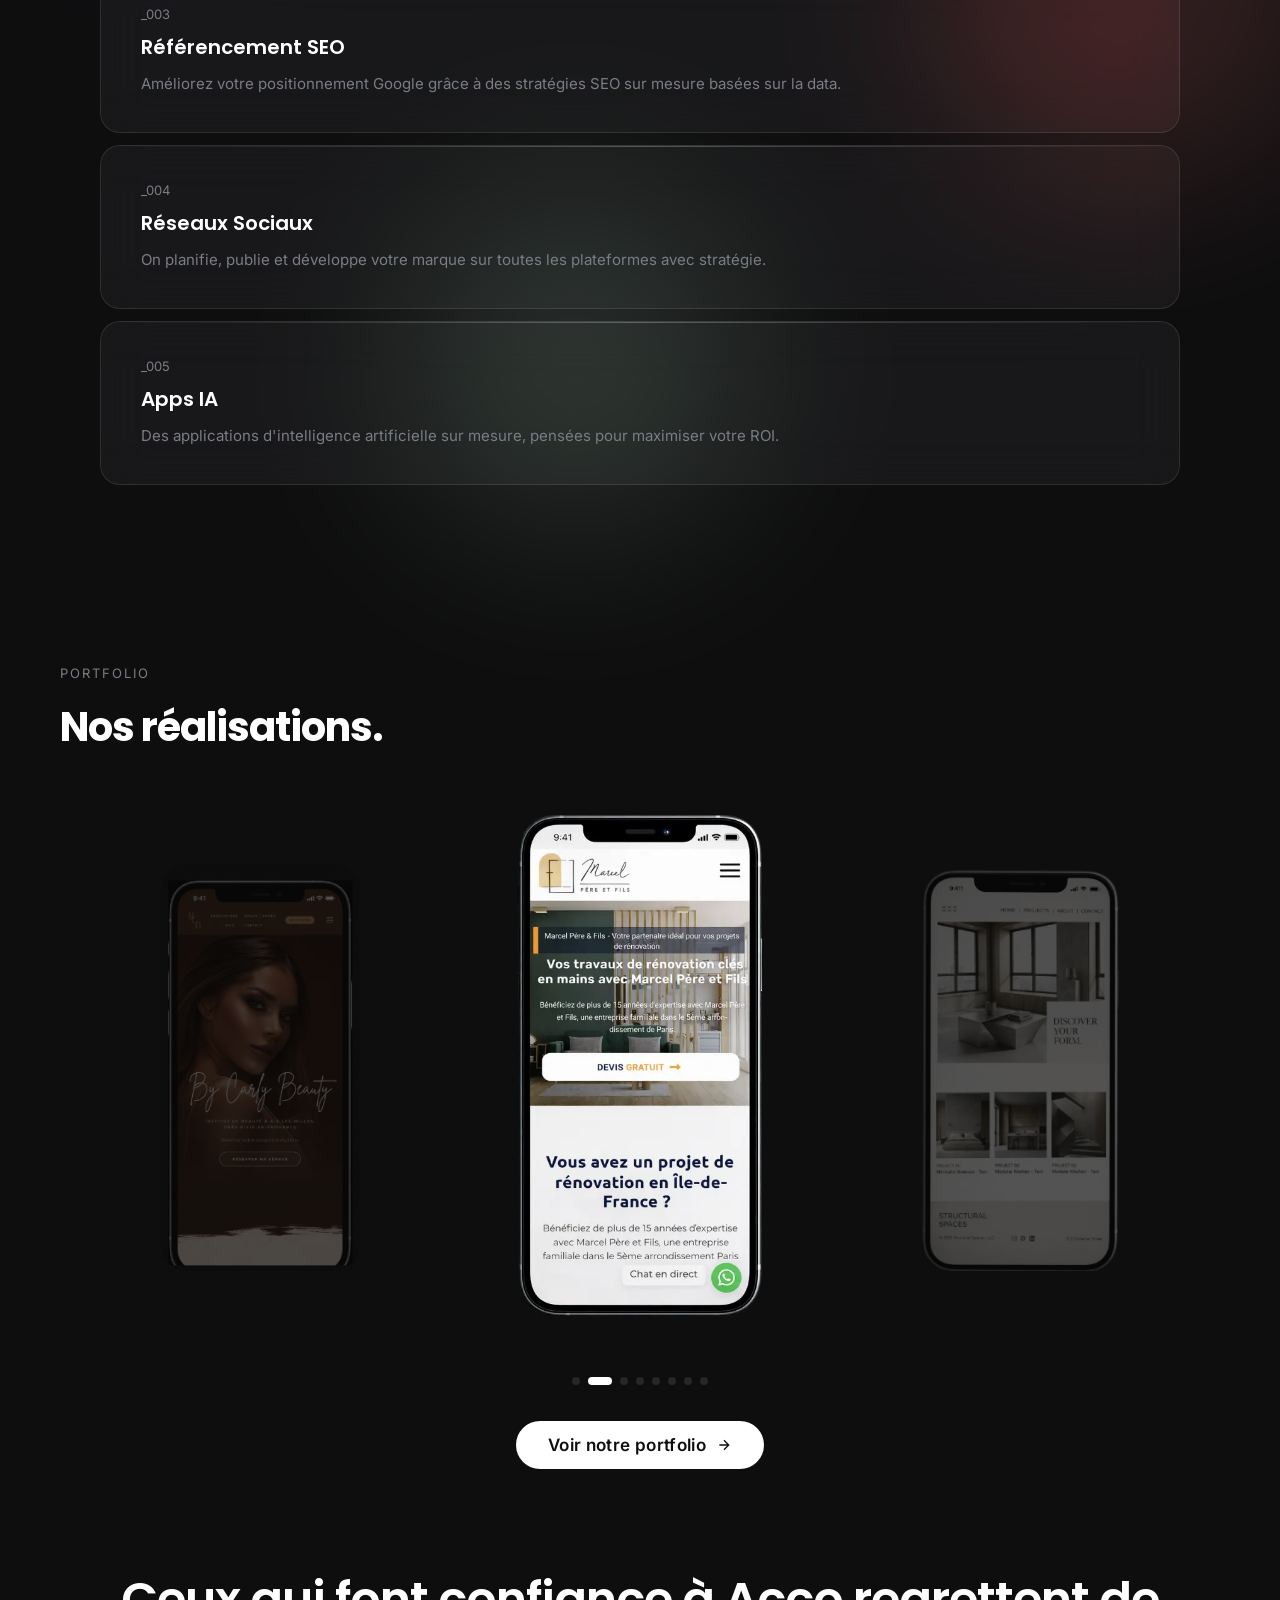
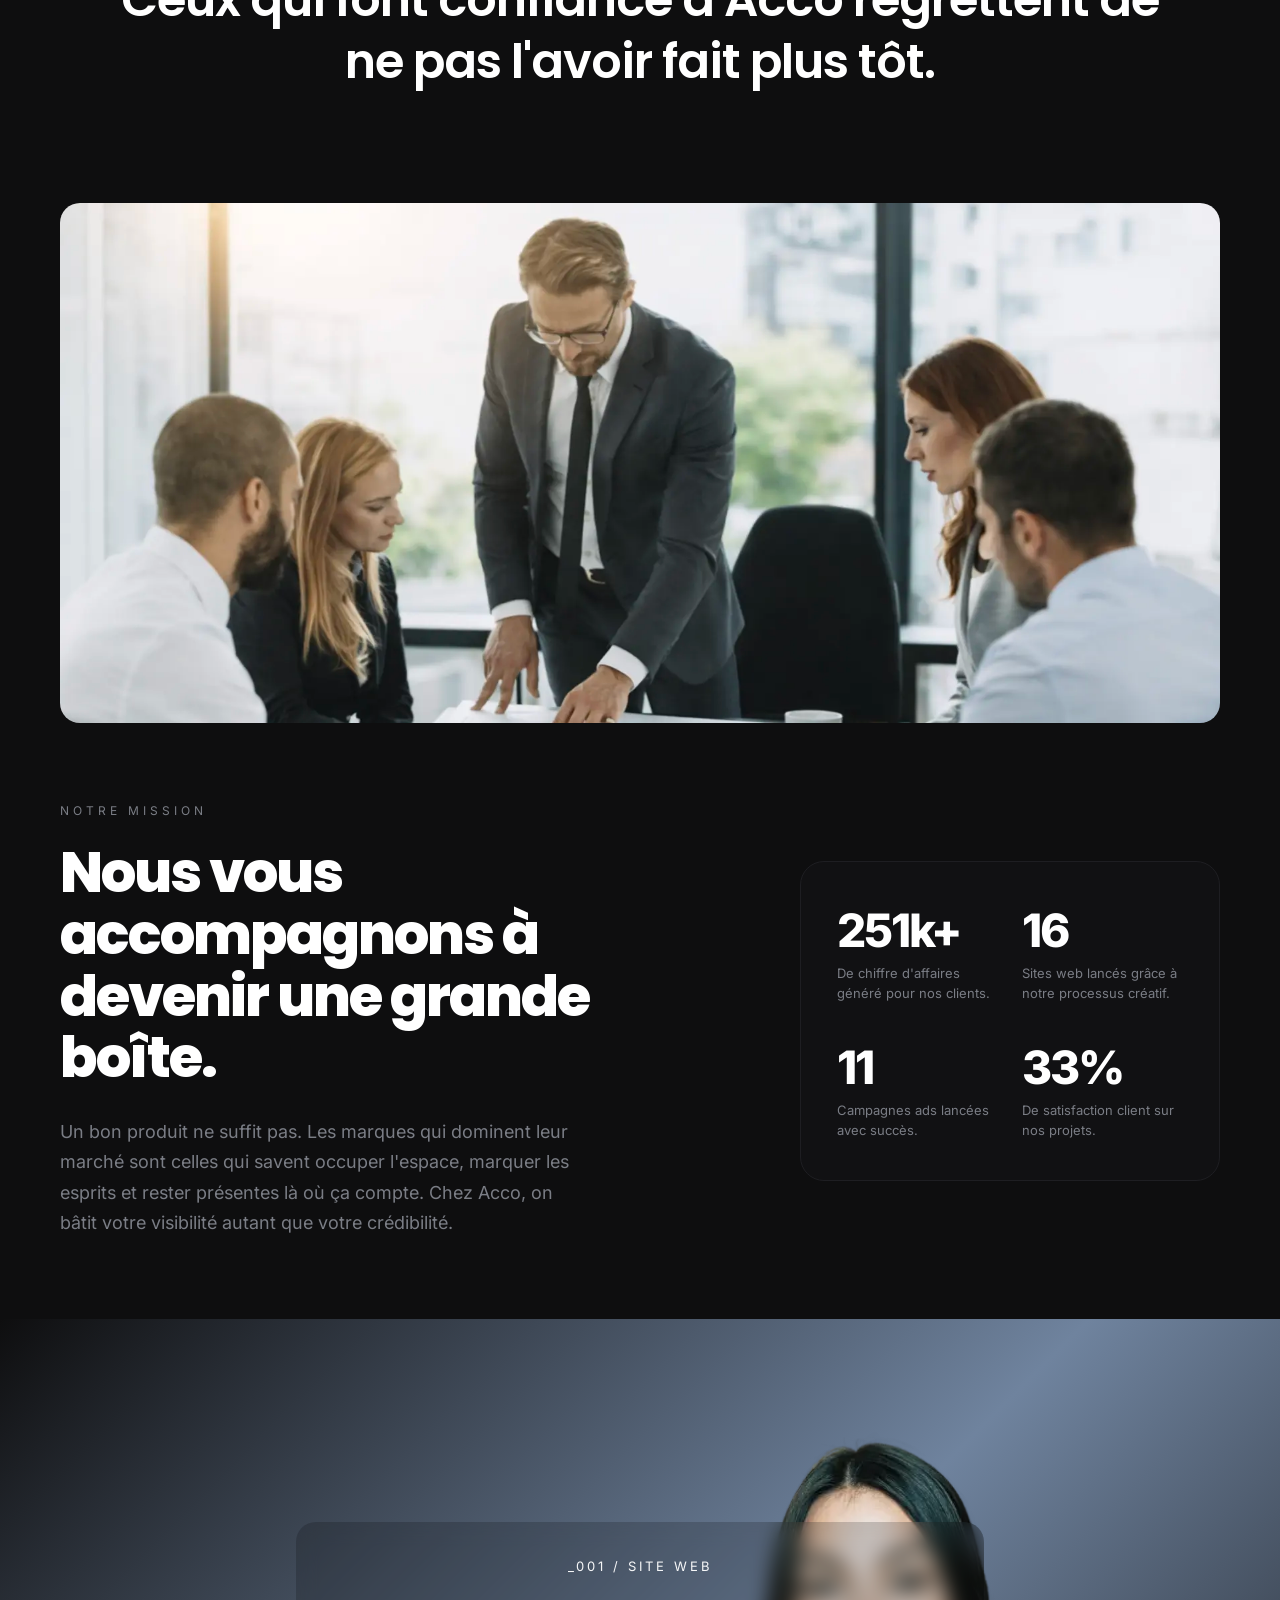
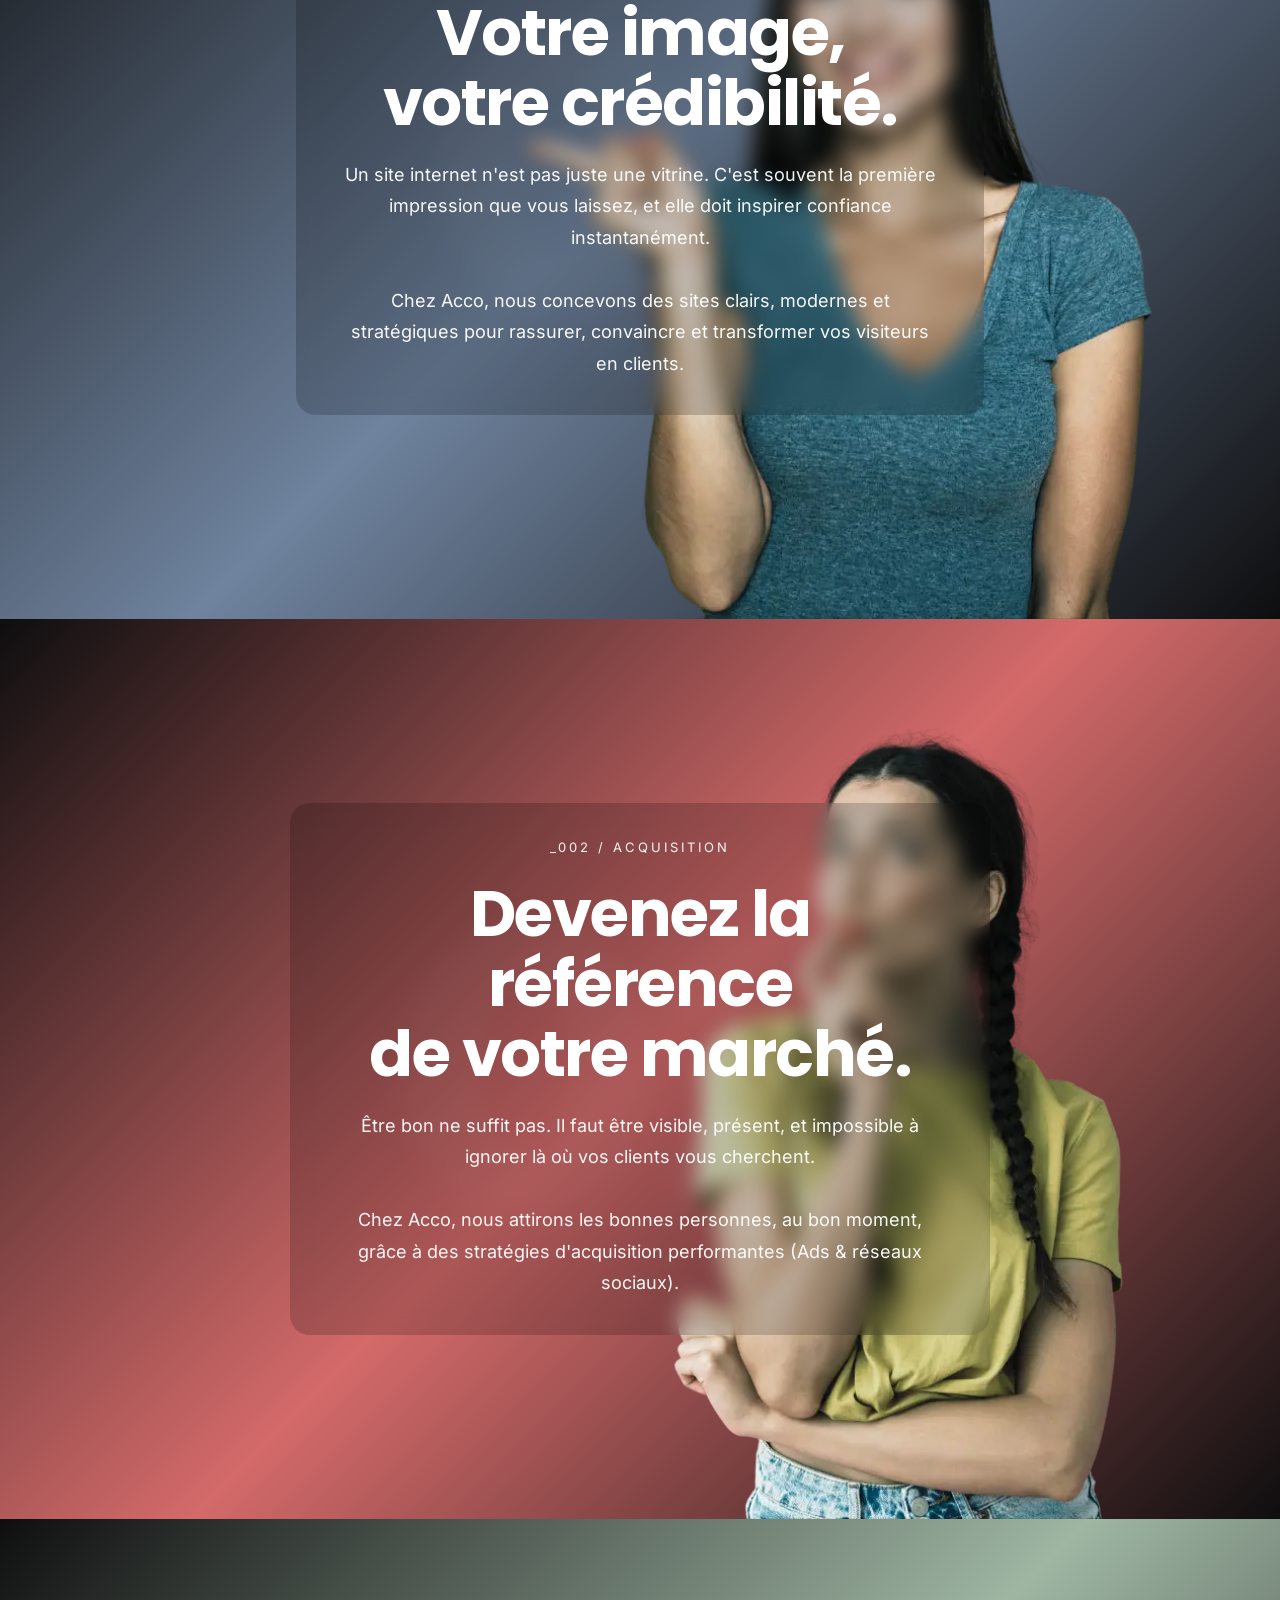
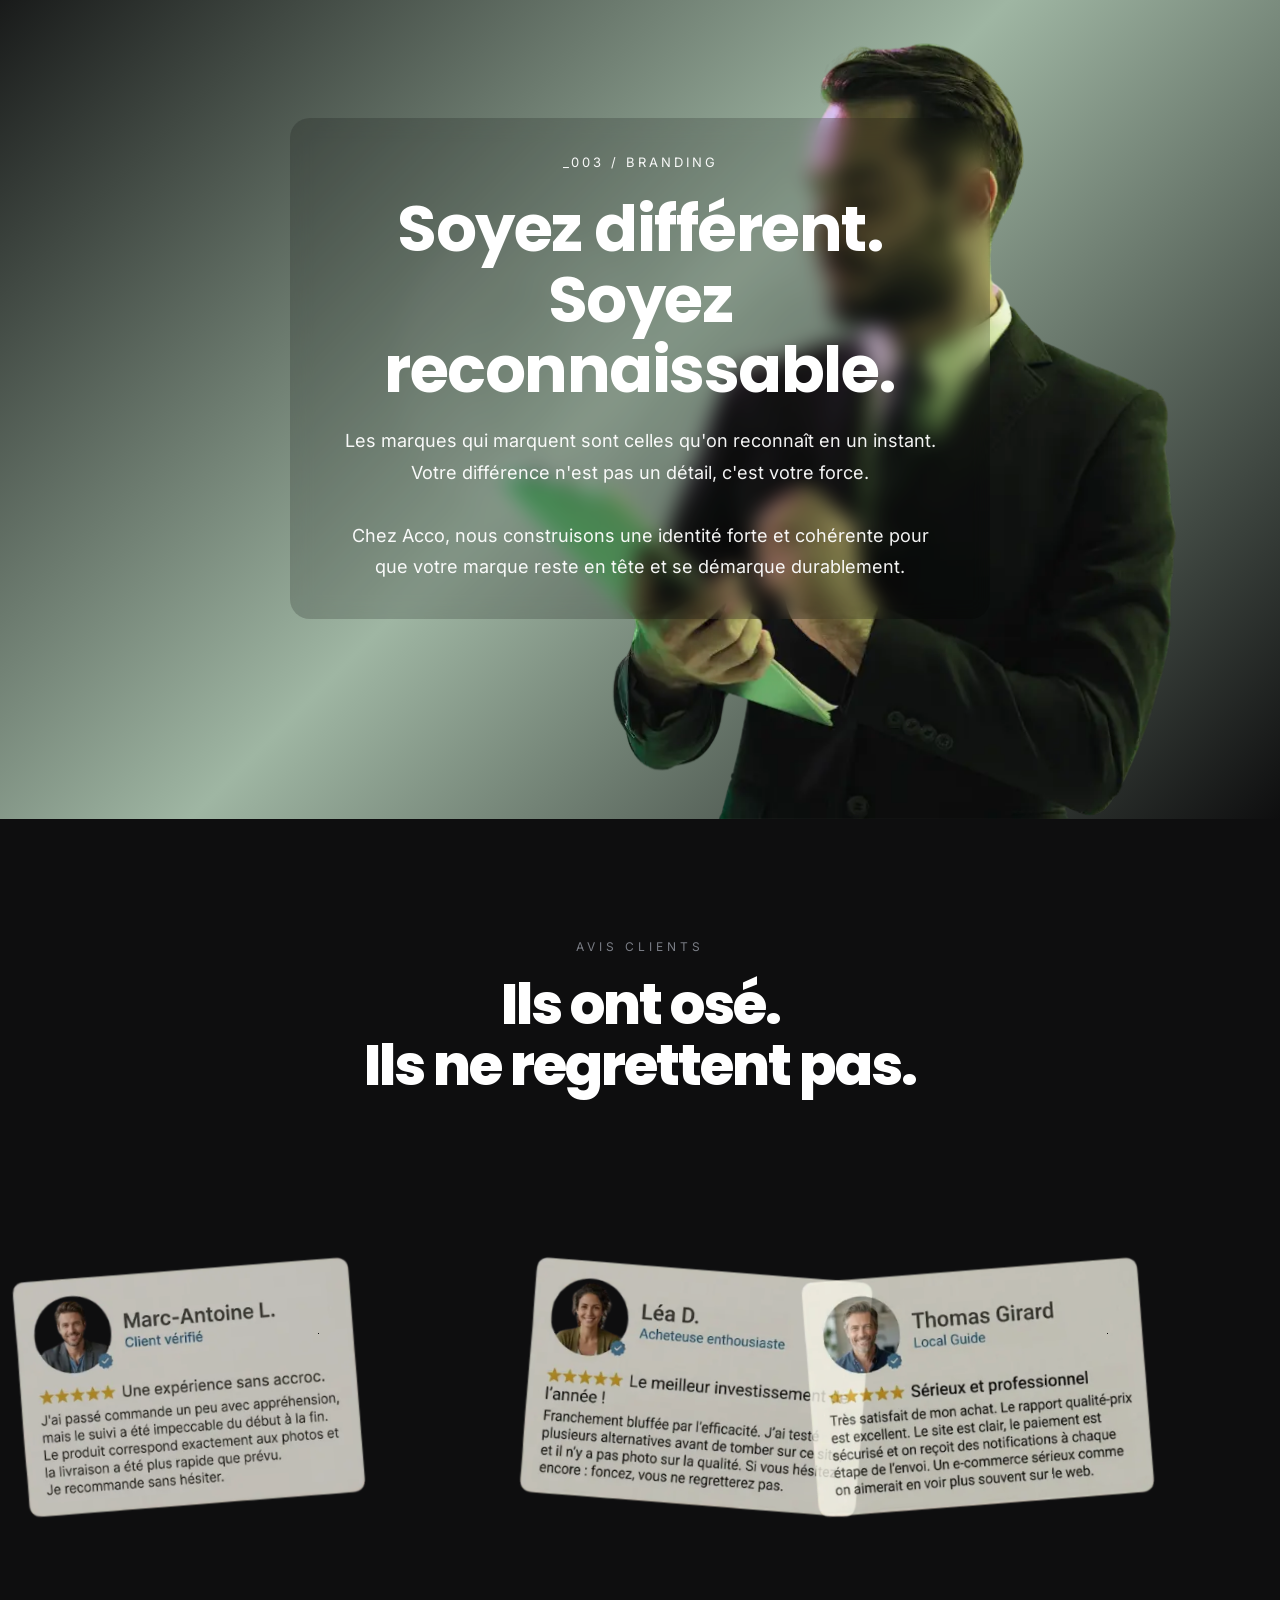
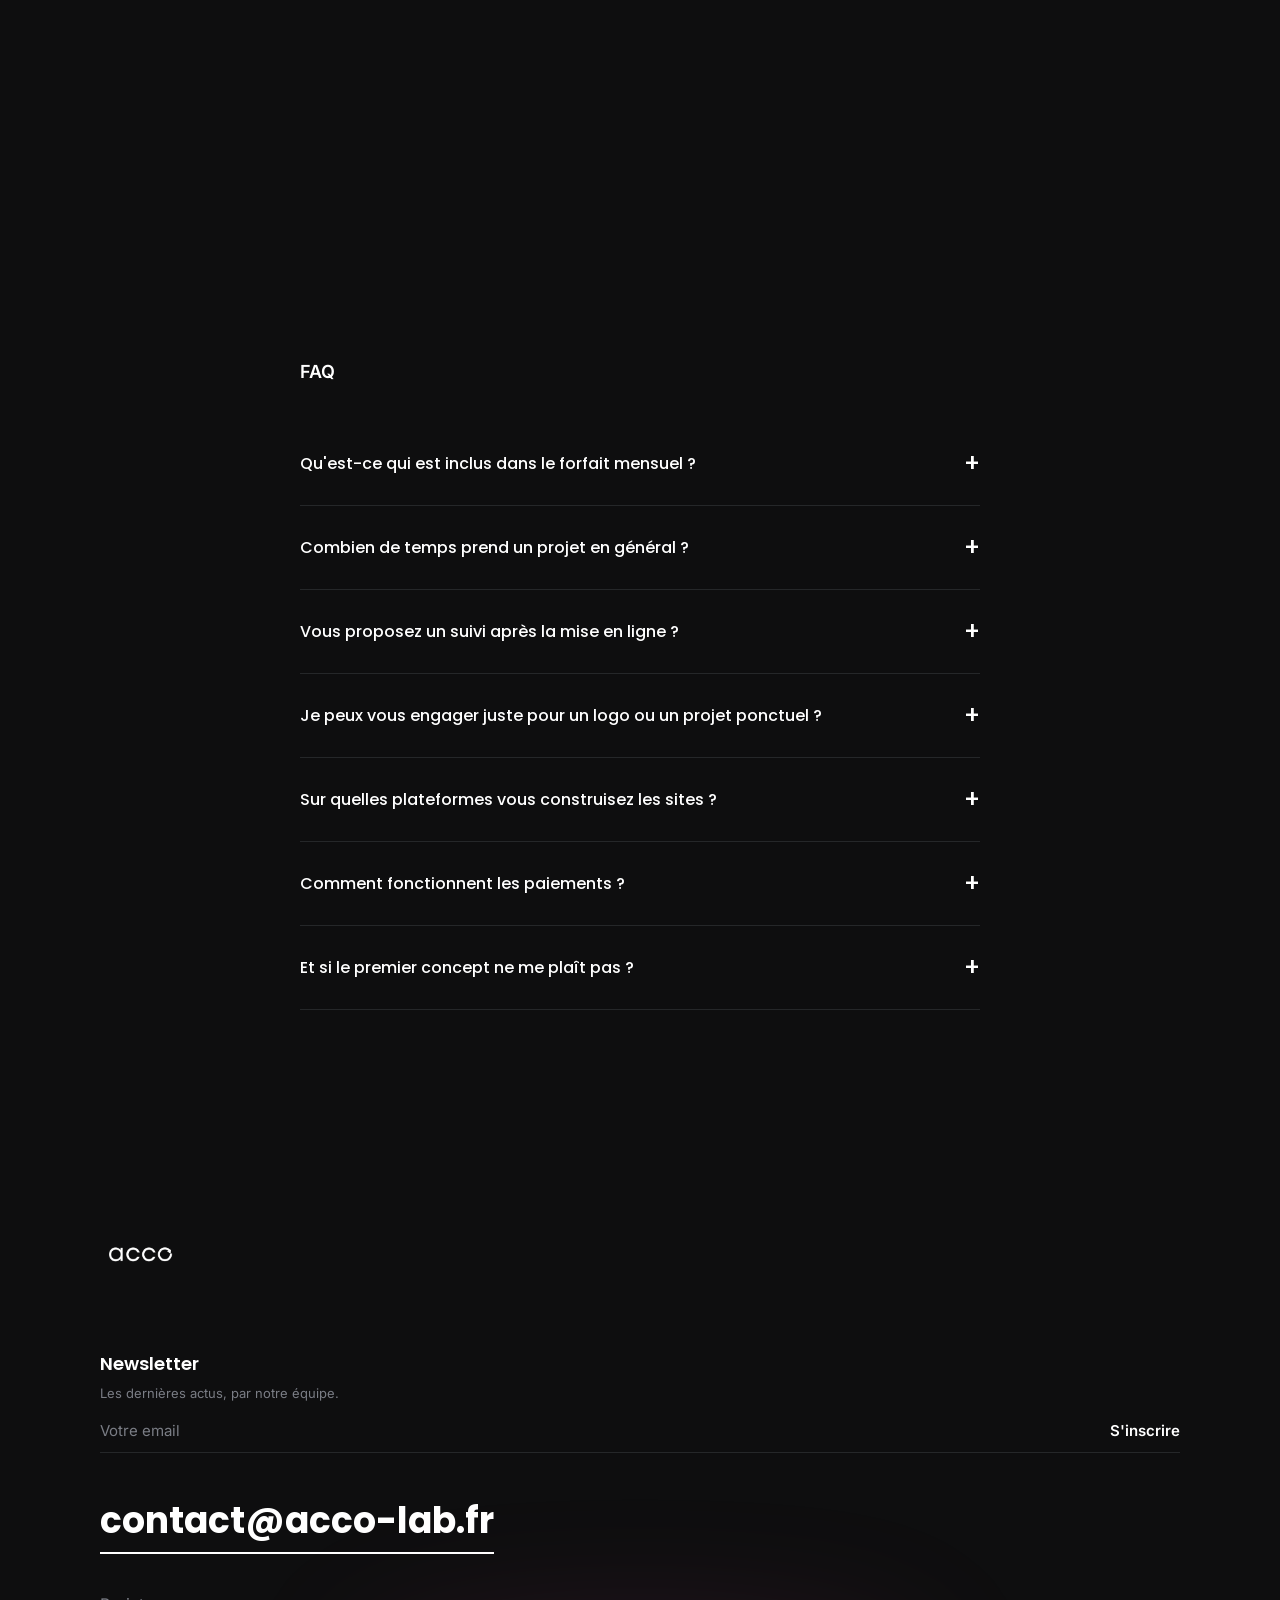
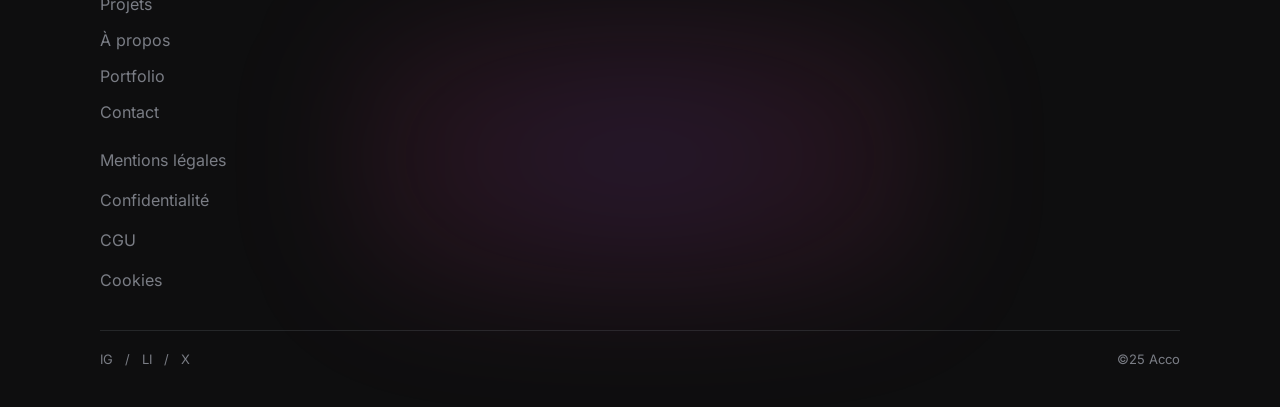
==== commit 511320c3: "Accueil : bouton « Voir notre portfolio » sous Nos réalisations Co-Authored-By: Claude Opus 5.5 <nor" ====
--- a/index.html
+++ b/index.html
@@ -1079,6 +1079,37 @@
         .portfolio-item-overlay { display: none; }
 
         /* Carousel indicators */
+        .portfolio-cta-wrap {
+            display: flex;
+            justify-content: center;
+            margin-top: 36px;
+            padding: 0 20px;
+        }
+
+        .portfolio-cta {
+            display: inline-flex;
+            align-items: center;
+            gap: 10px;
+            padding: 14px 32px;
+            background: var(--text-white);
+            color: var(--bg-dark);
+            font-size: clamp(15px, 1.4vw, 17px);
+            font-weight: 600;
+            border-radius: 100px;
+            text-decoration: none;
+            letter-spacing: 0.02em;
+            transition: background 0.2s, color 0.2s, transform 0.2s;
+        }
+
+        .portfolio-cta:hover {
+            background: #000000;
+            color: var(--text-white);
+            transform: translateY(-2px);
+        }
+
+        .portfolio-cta svg { transition: transform 0.2s; }
+        .portfolio-cta:hover svg { transform: translateX(3px); }
+
         .portfolio-indicators {
             display: flex;
             justify-content: center;
@@ -1689,6 +1720,9 @@
             </div>
         </div>
         <div class="portfolio-indicators" id="portfolioIndicators"></div>
+        <div class="portfolio-cta-wrap">
+            <a href="portfolio.html" class="portfolio-cta">Voir notre portfolio <svg width="16" height="16" viewBox="0 0 24 24" fill="none" stroke="currentColor" stroke-width="2" aria-hidden="true"><path d="M5 12h14M12 5l7 7-7 7"/></svg></a>
+        </div>
     </section>
     </div>
 
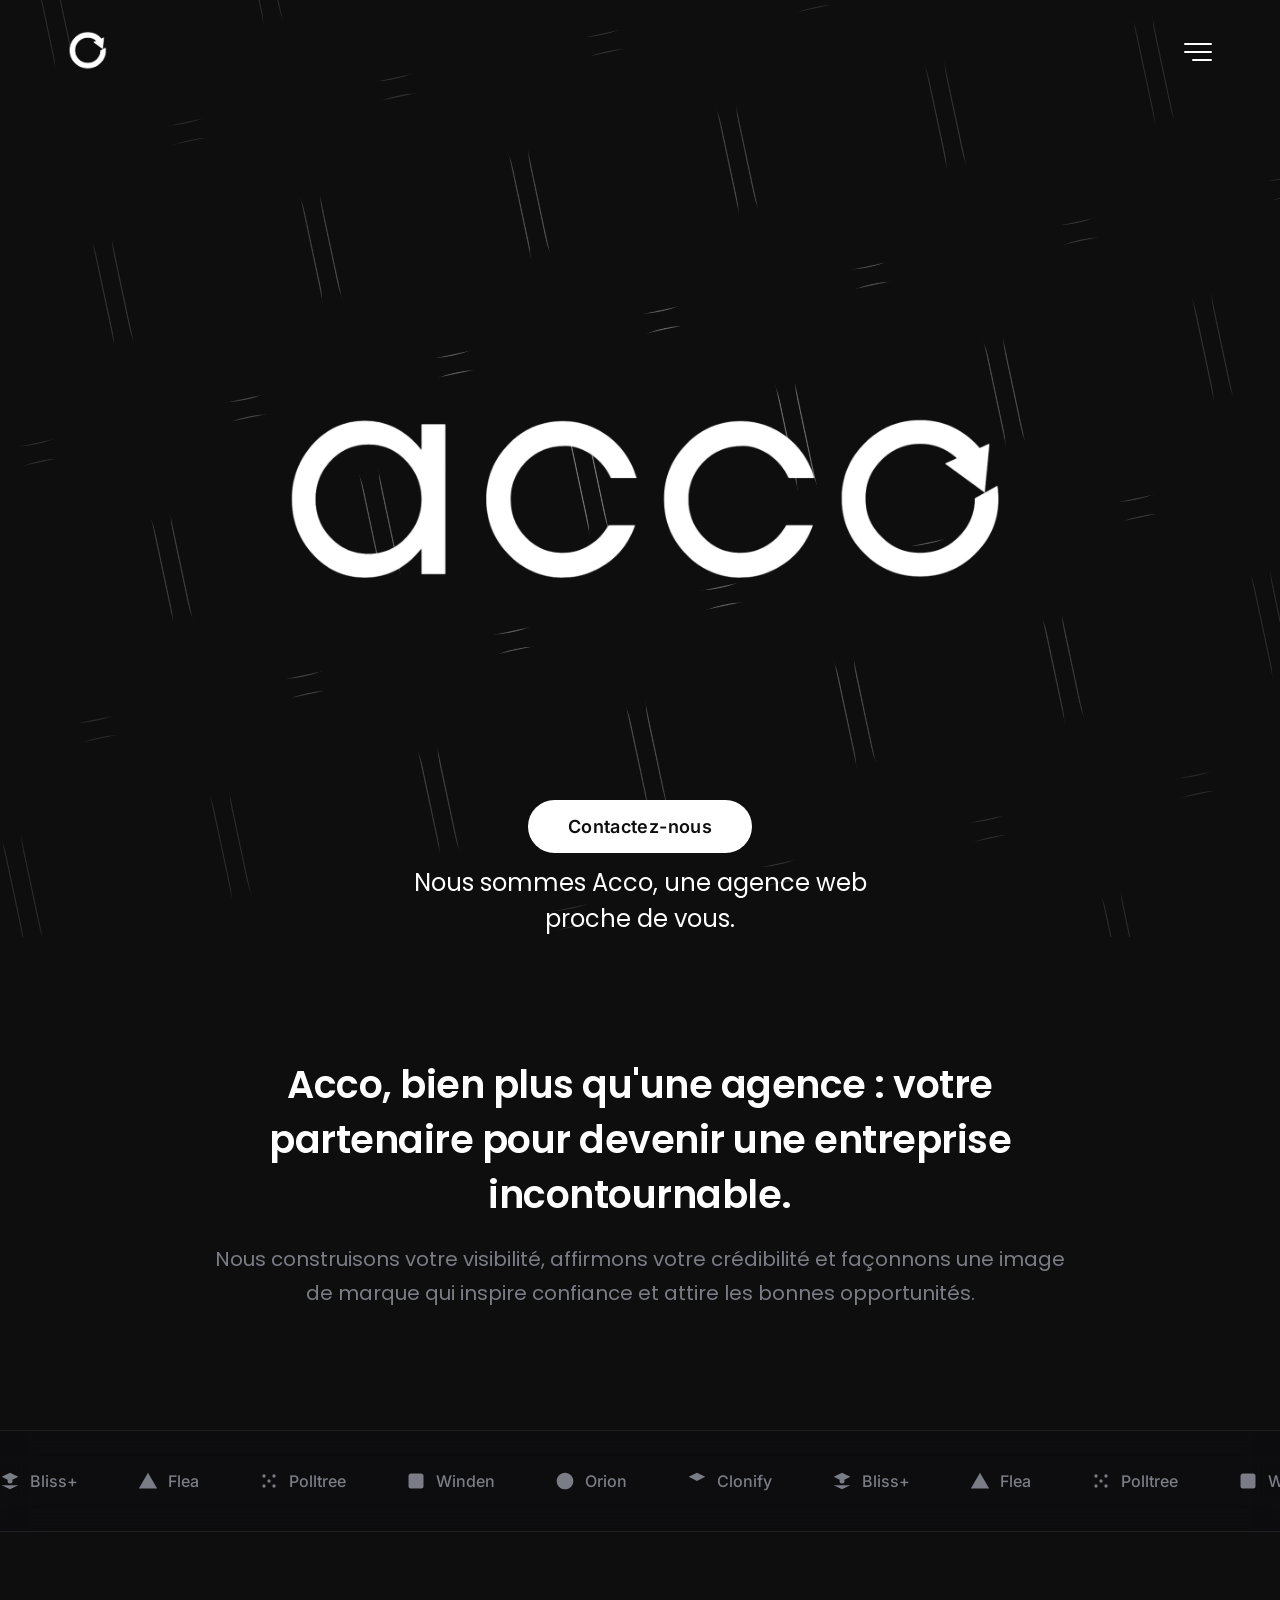
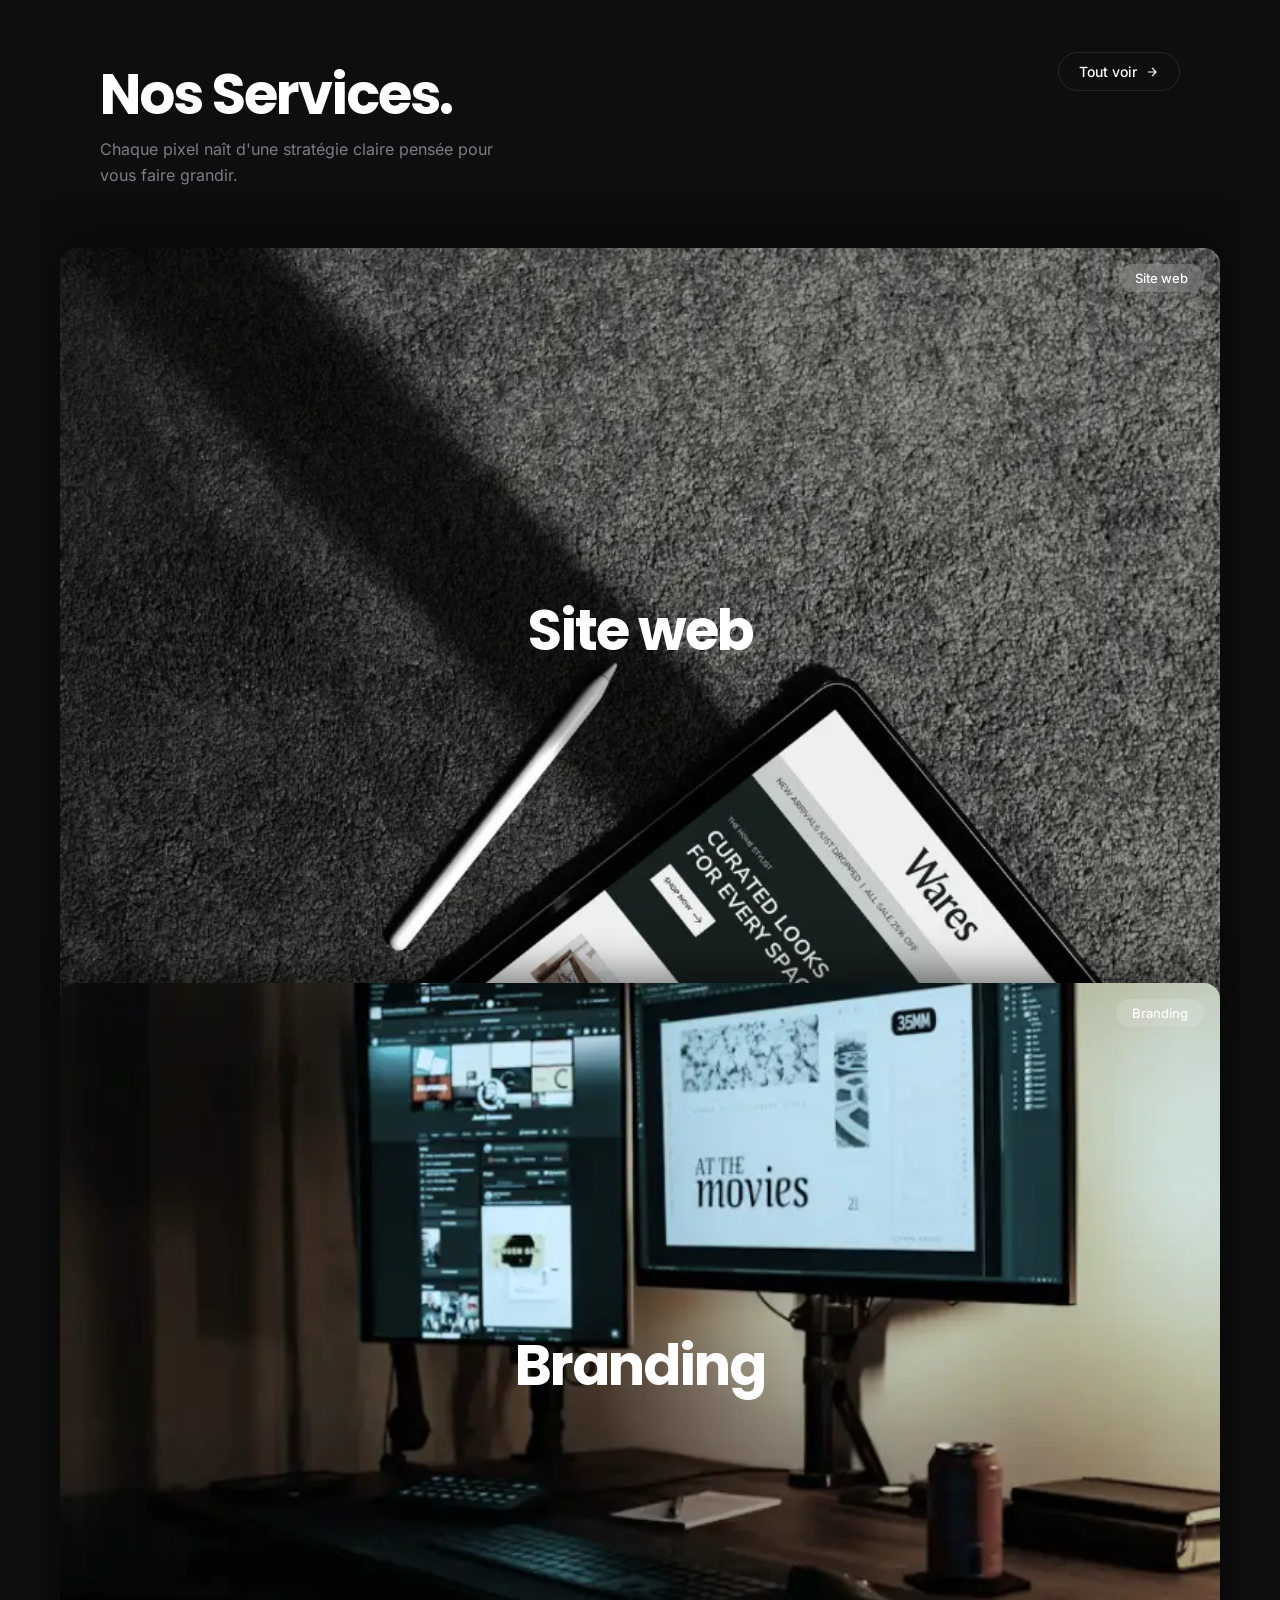
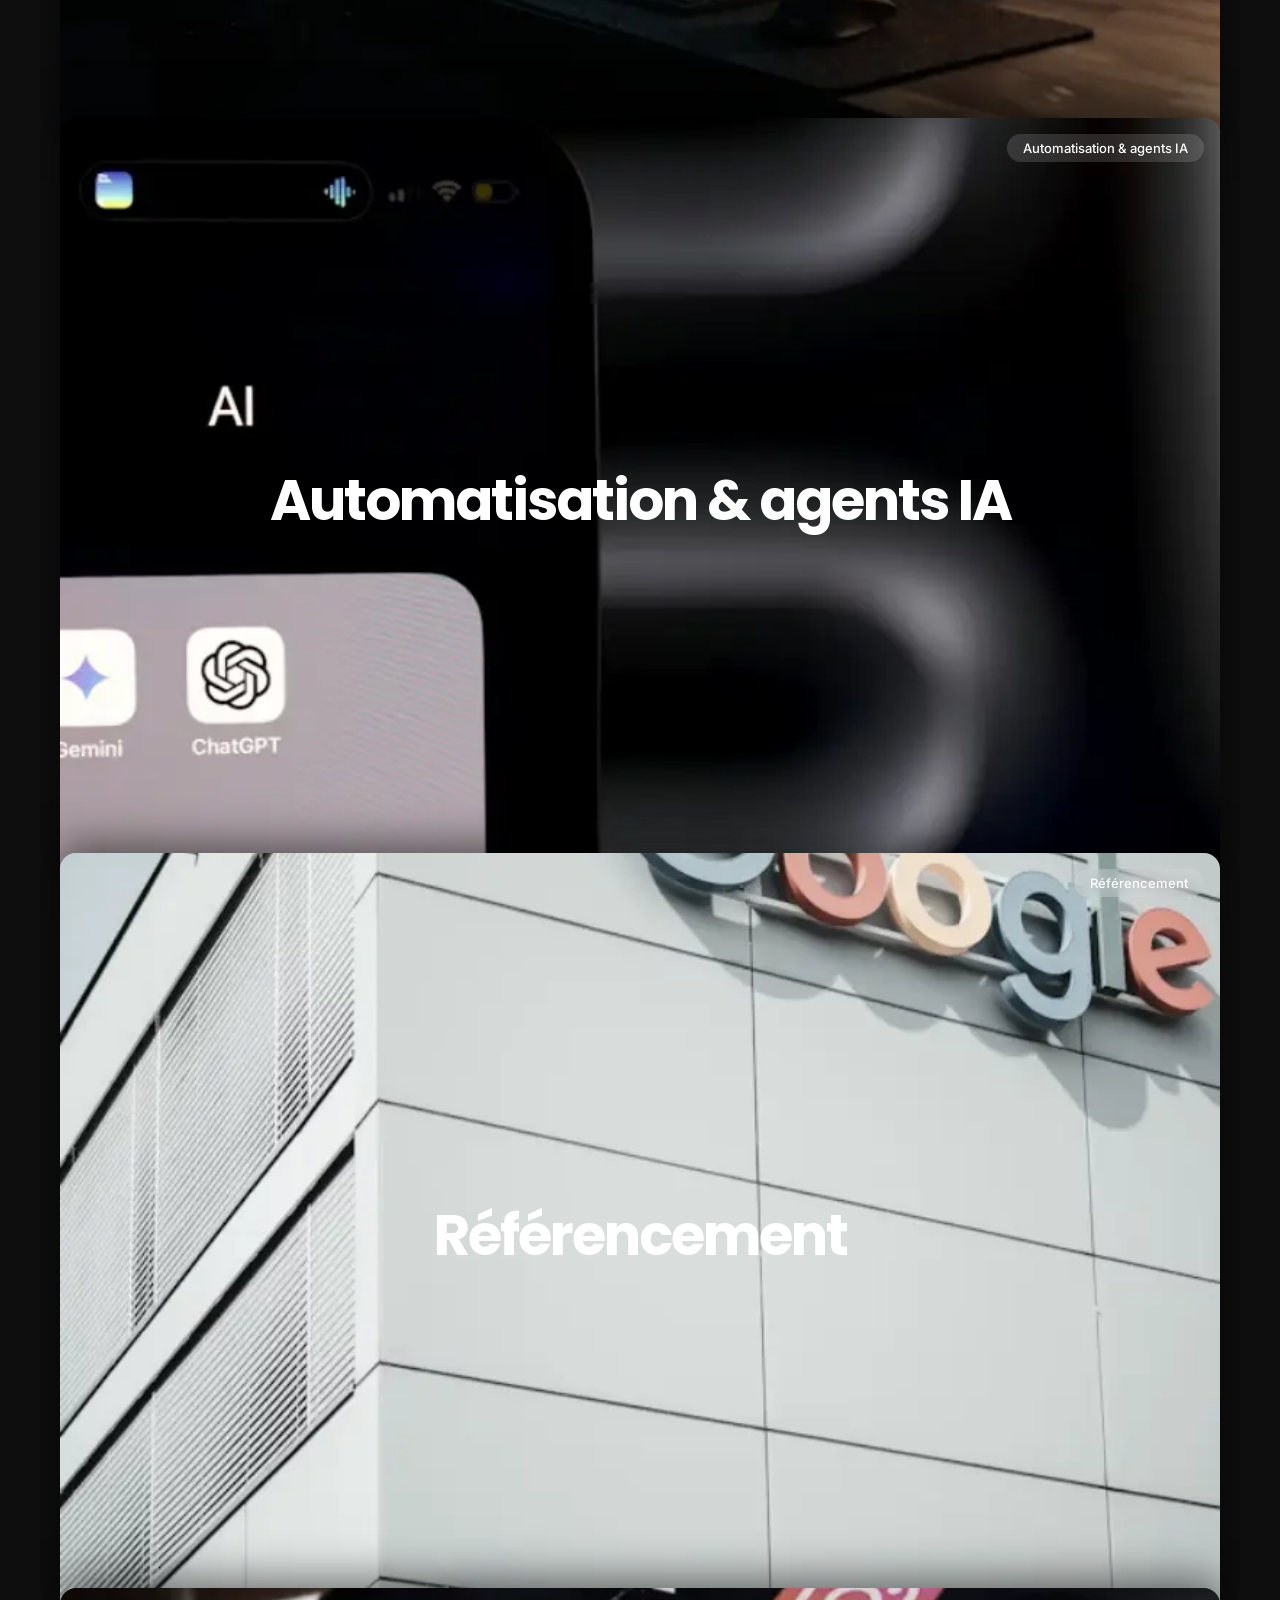
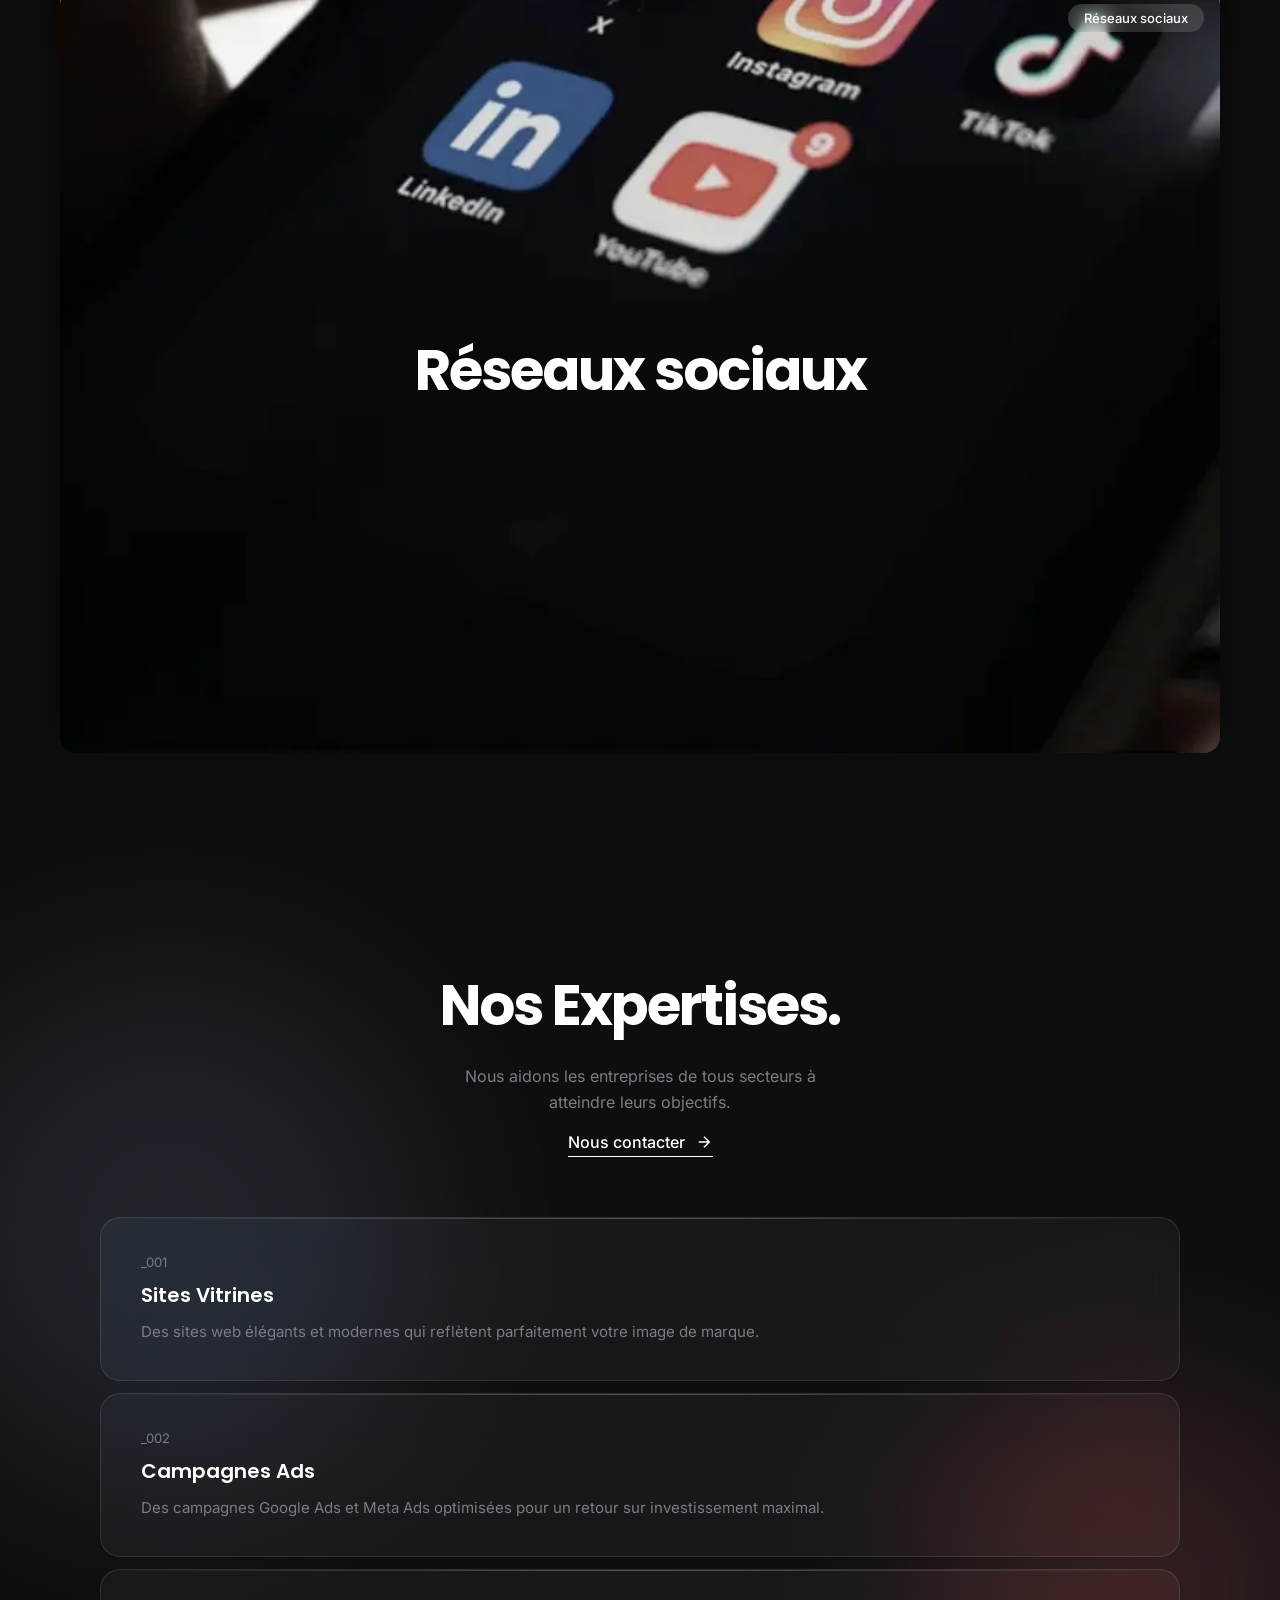
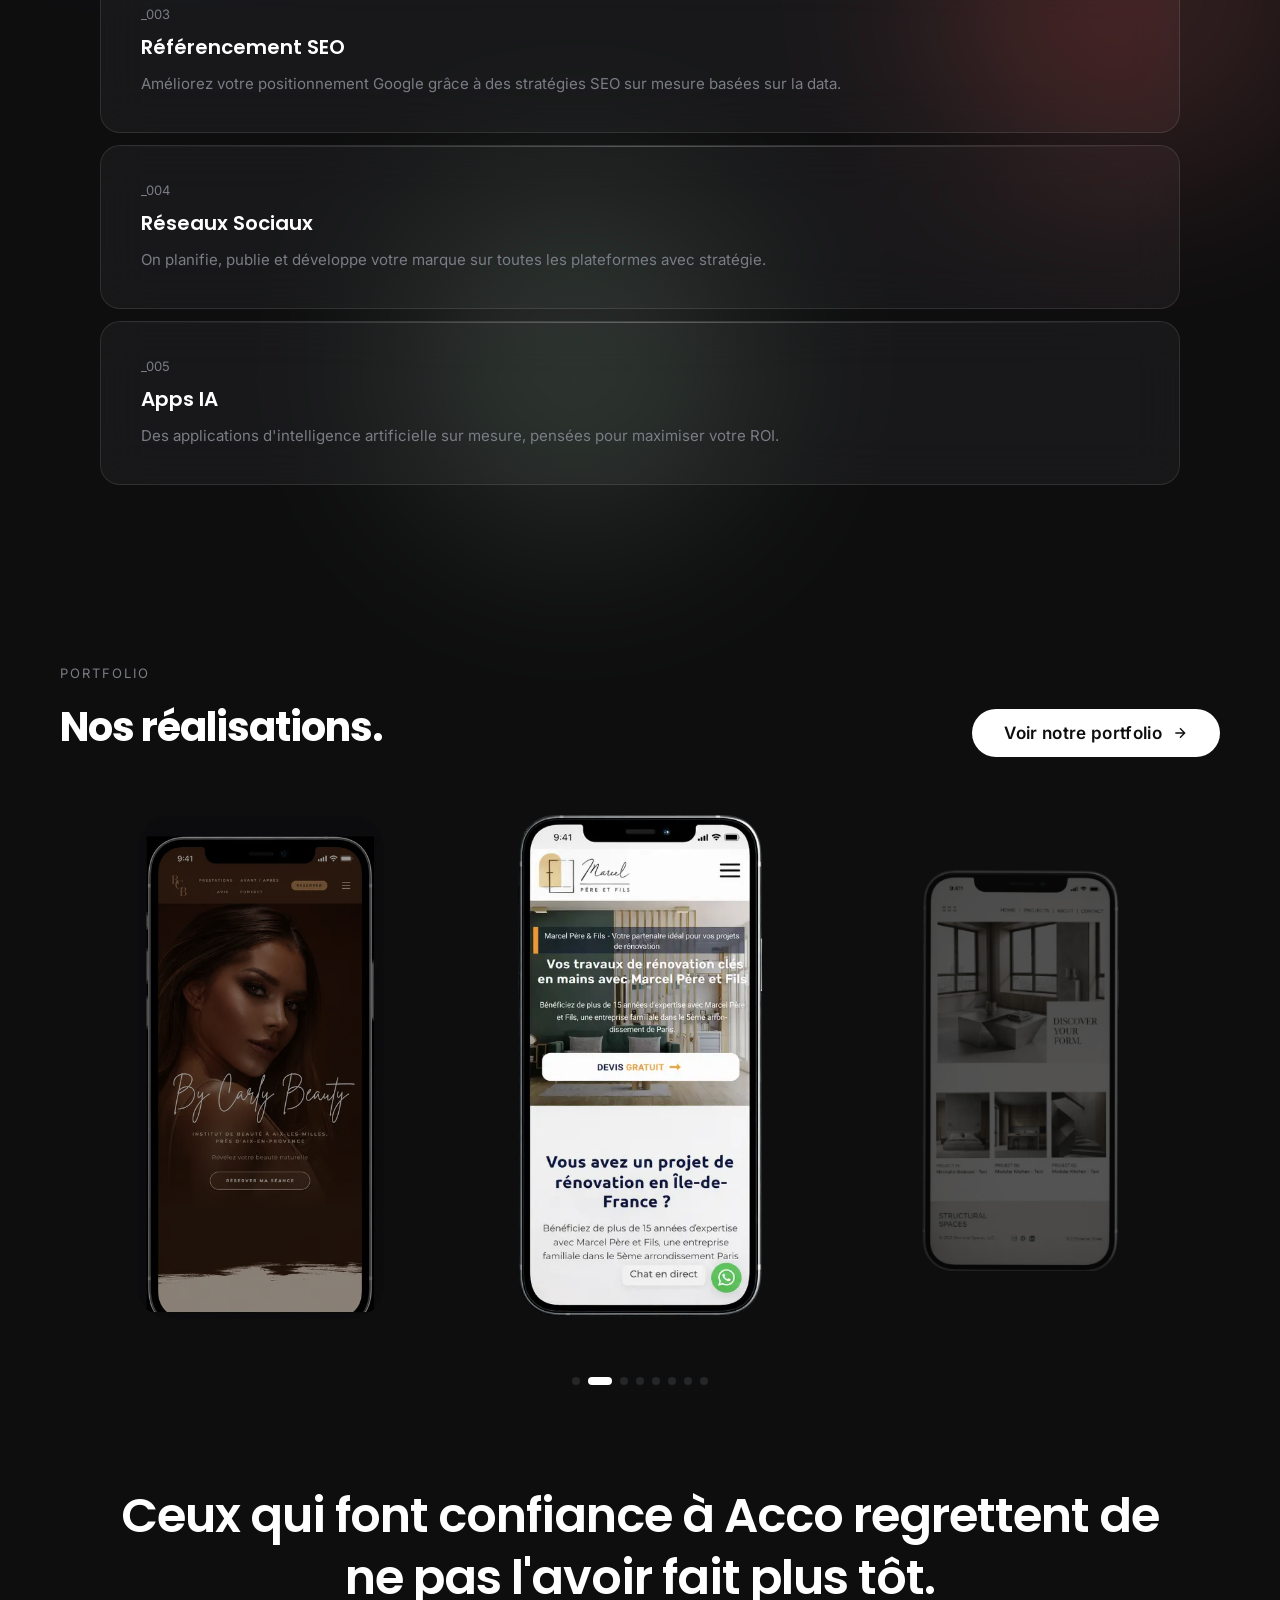
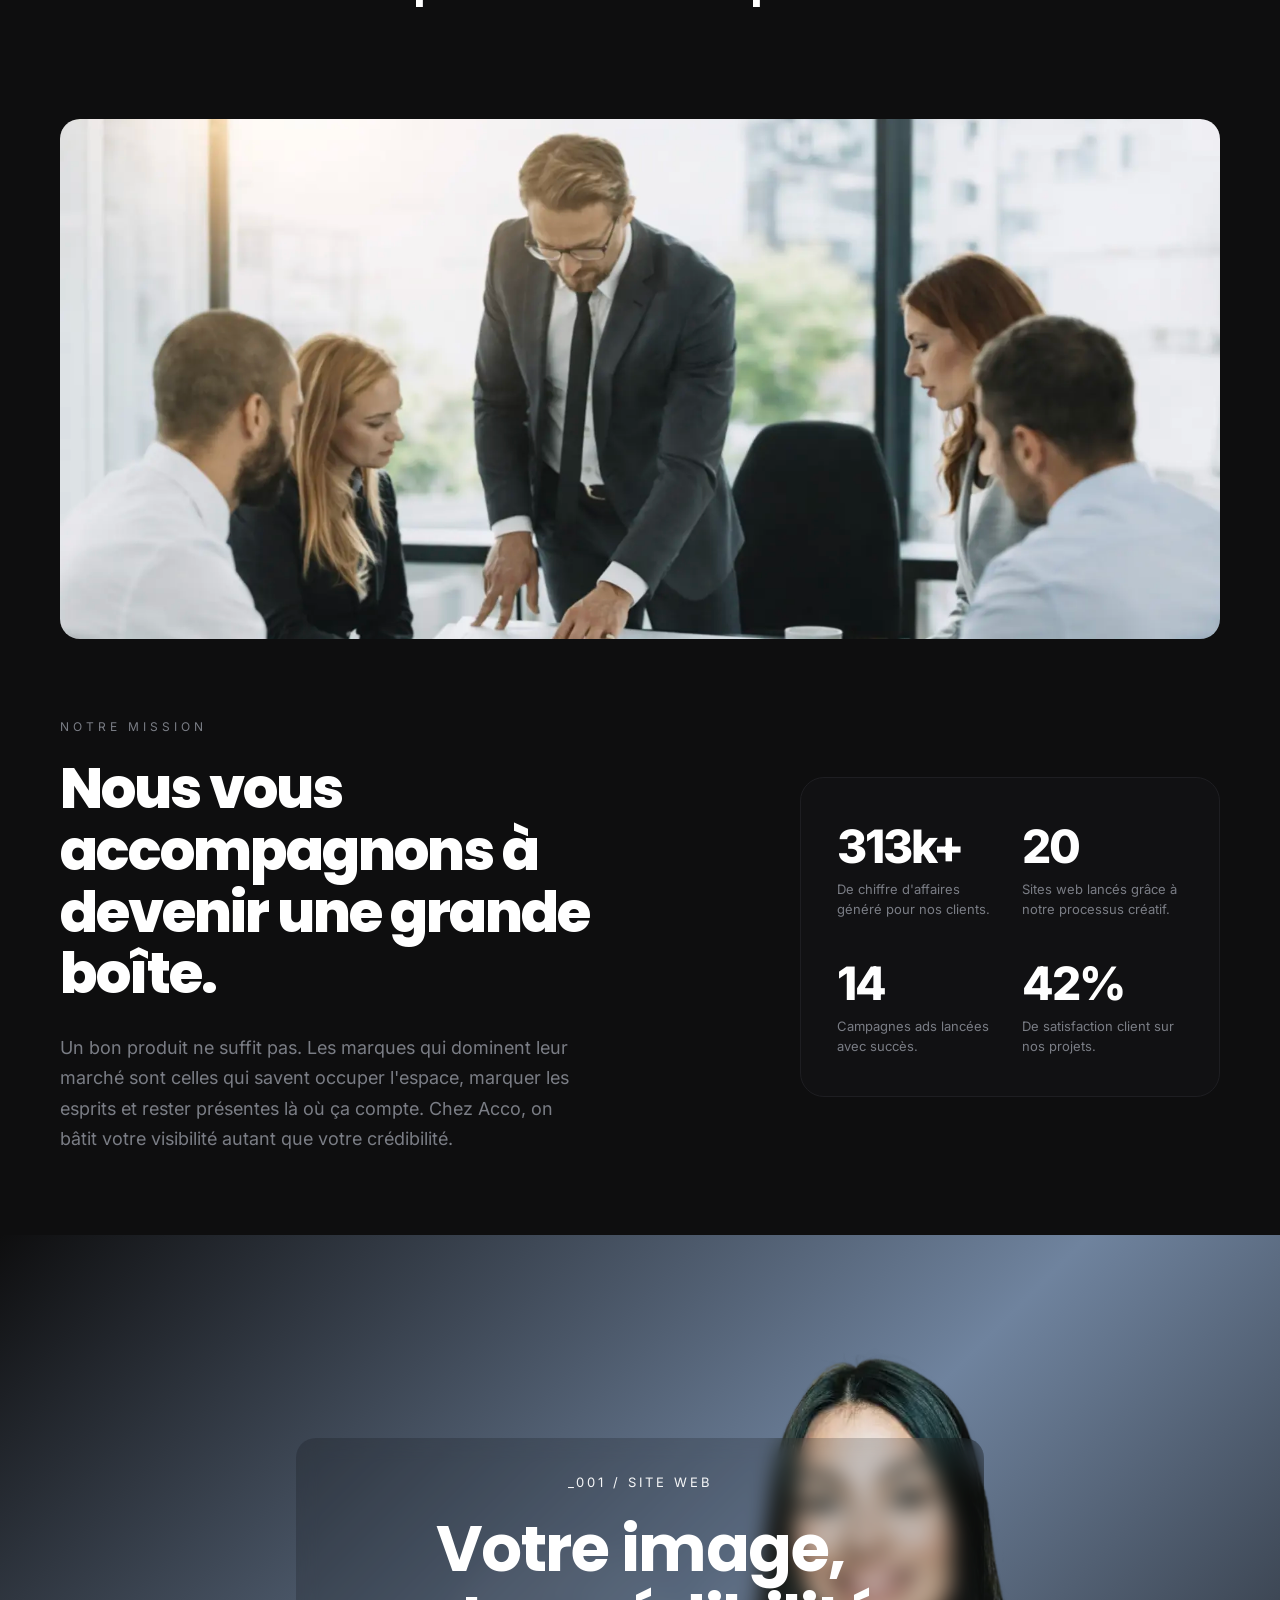
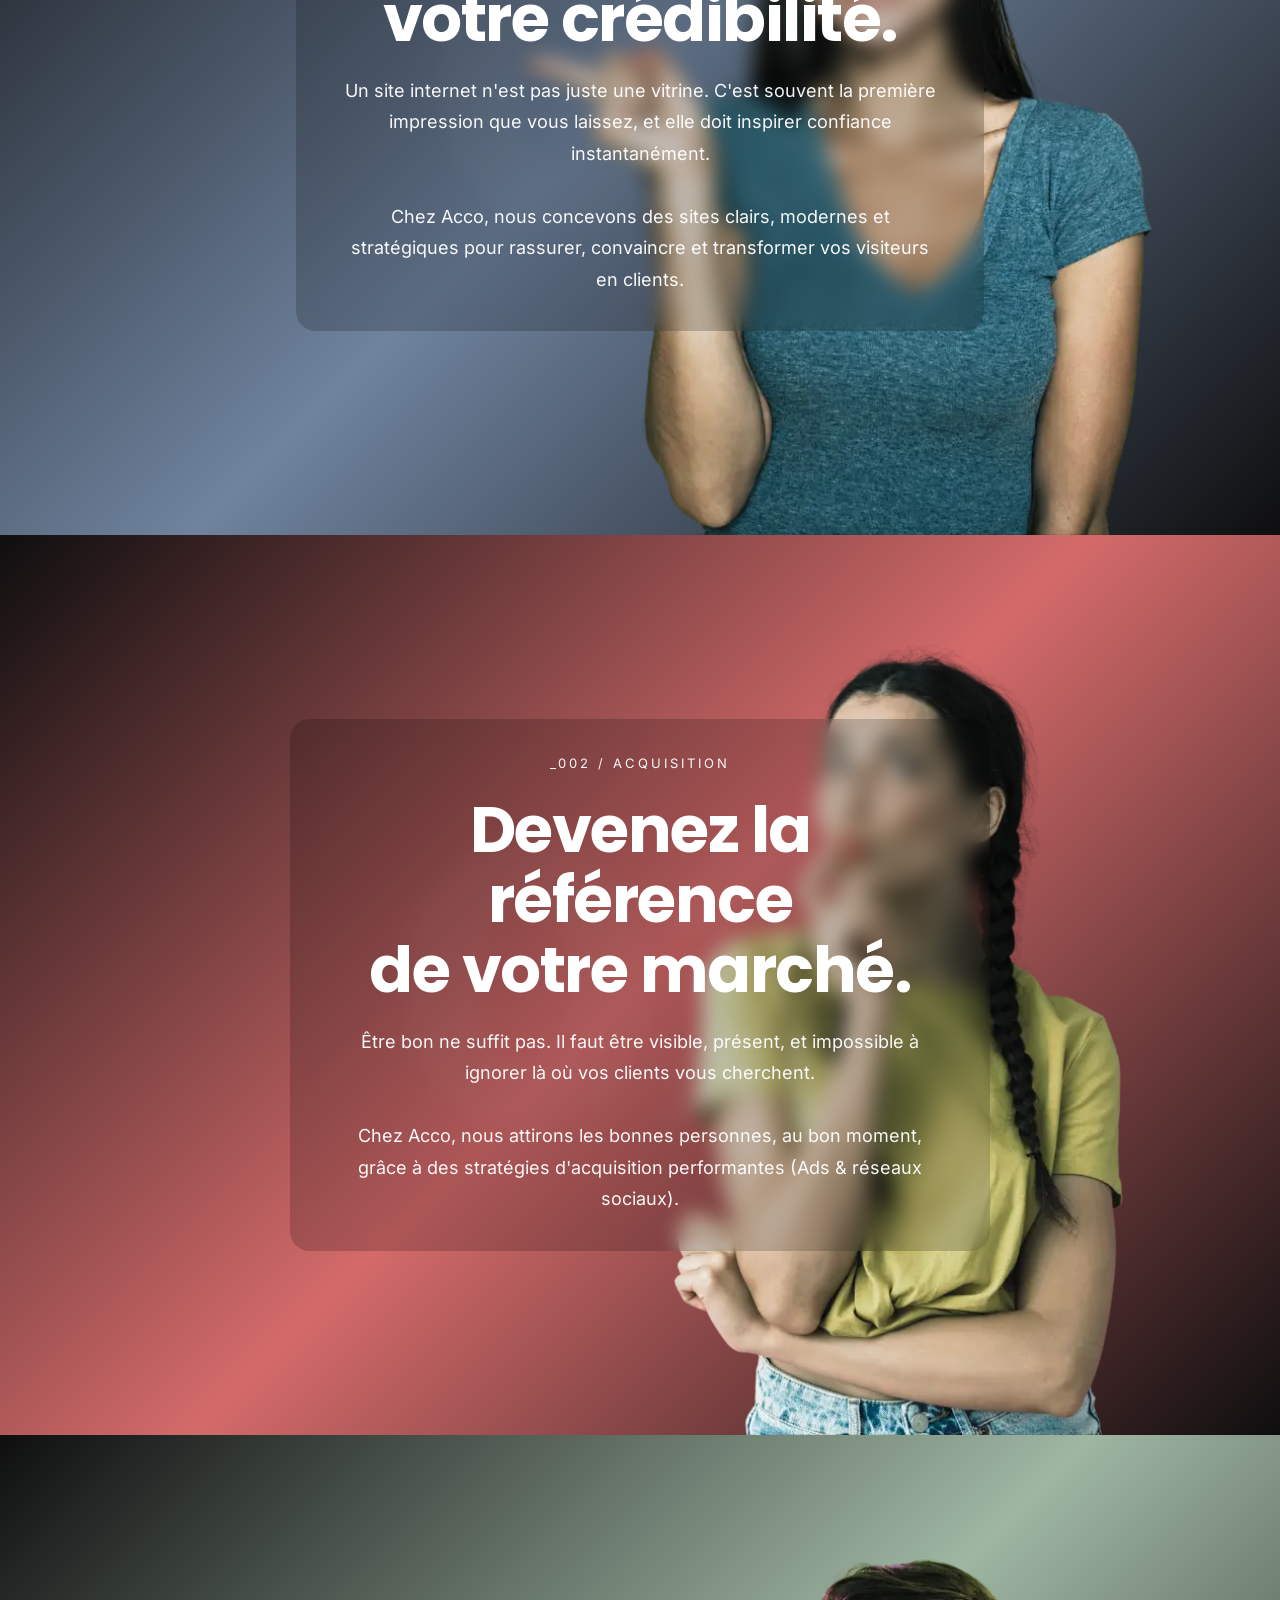
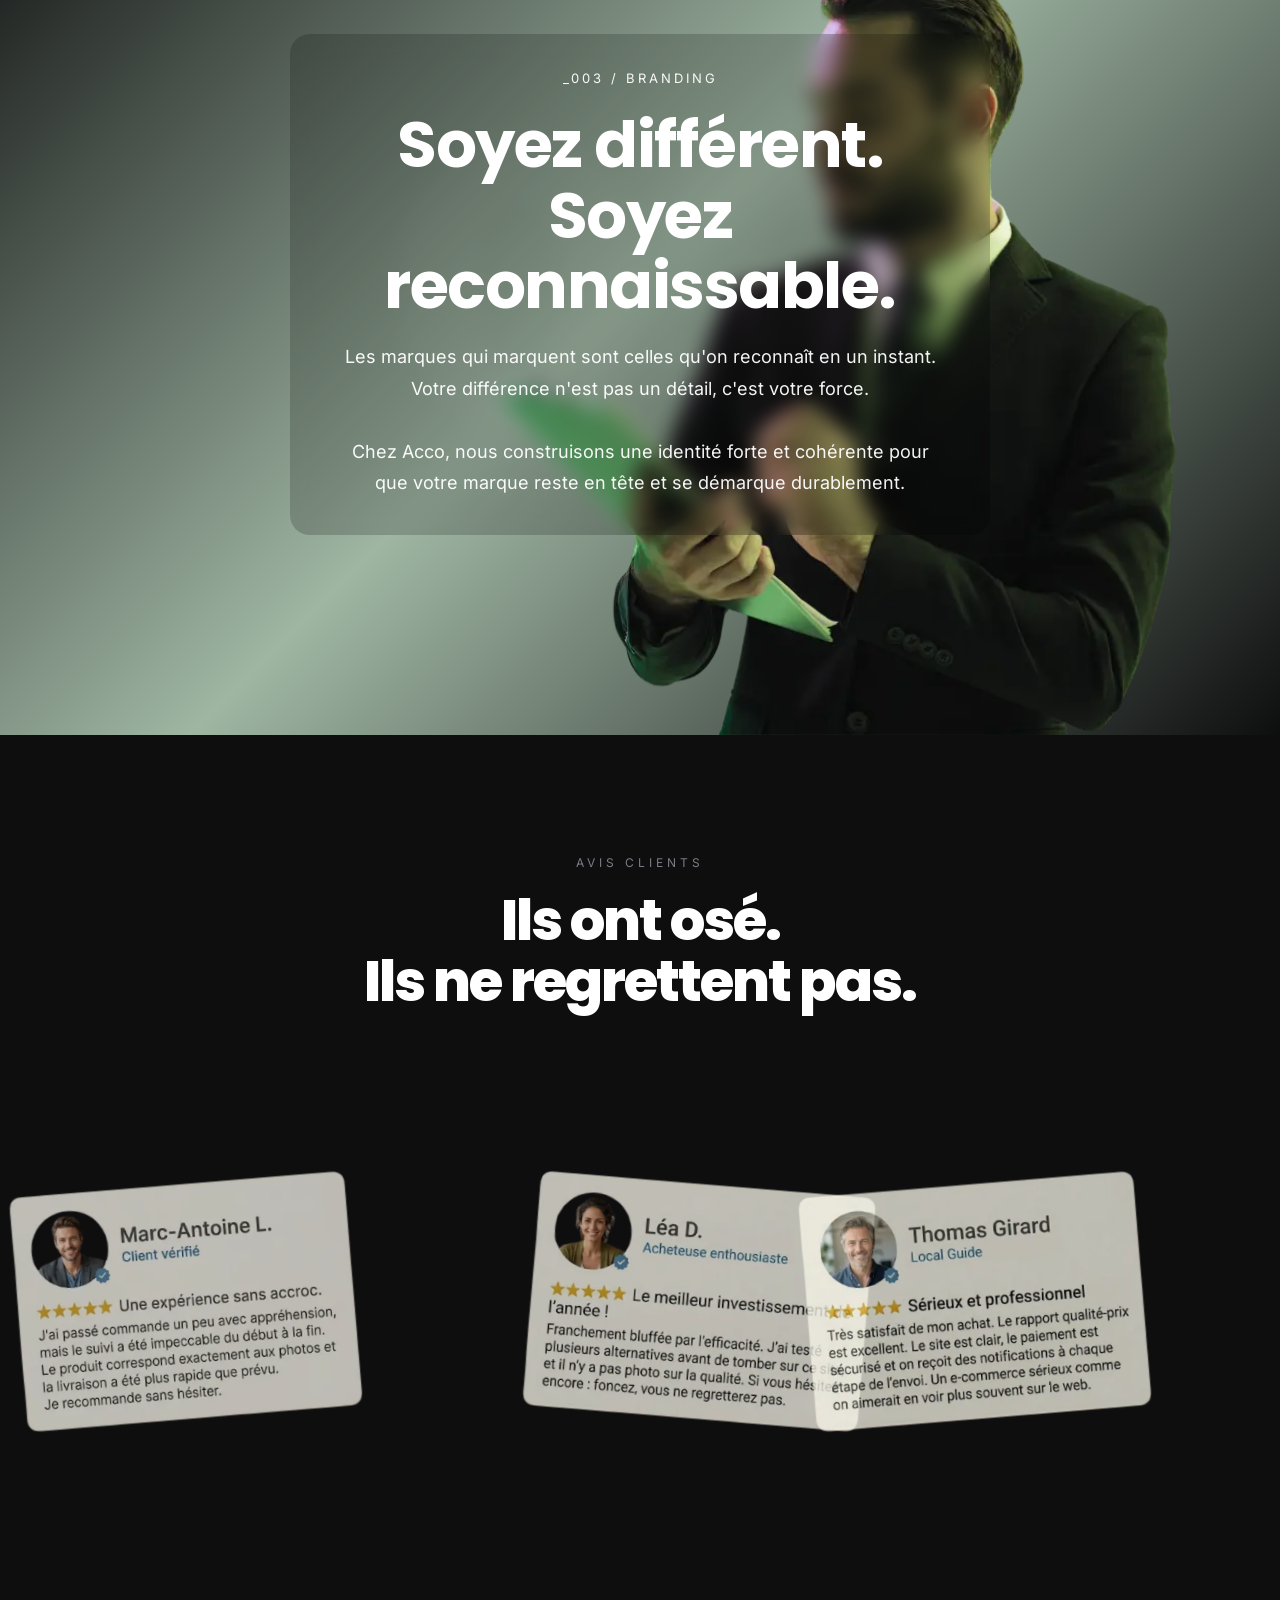
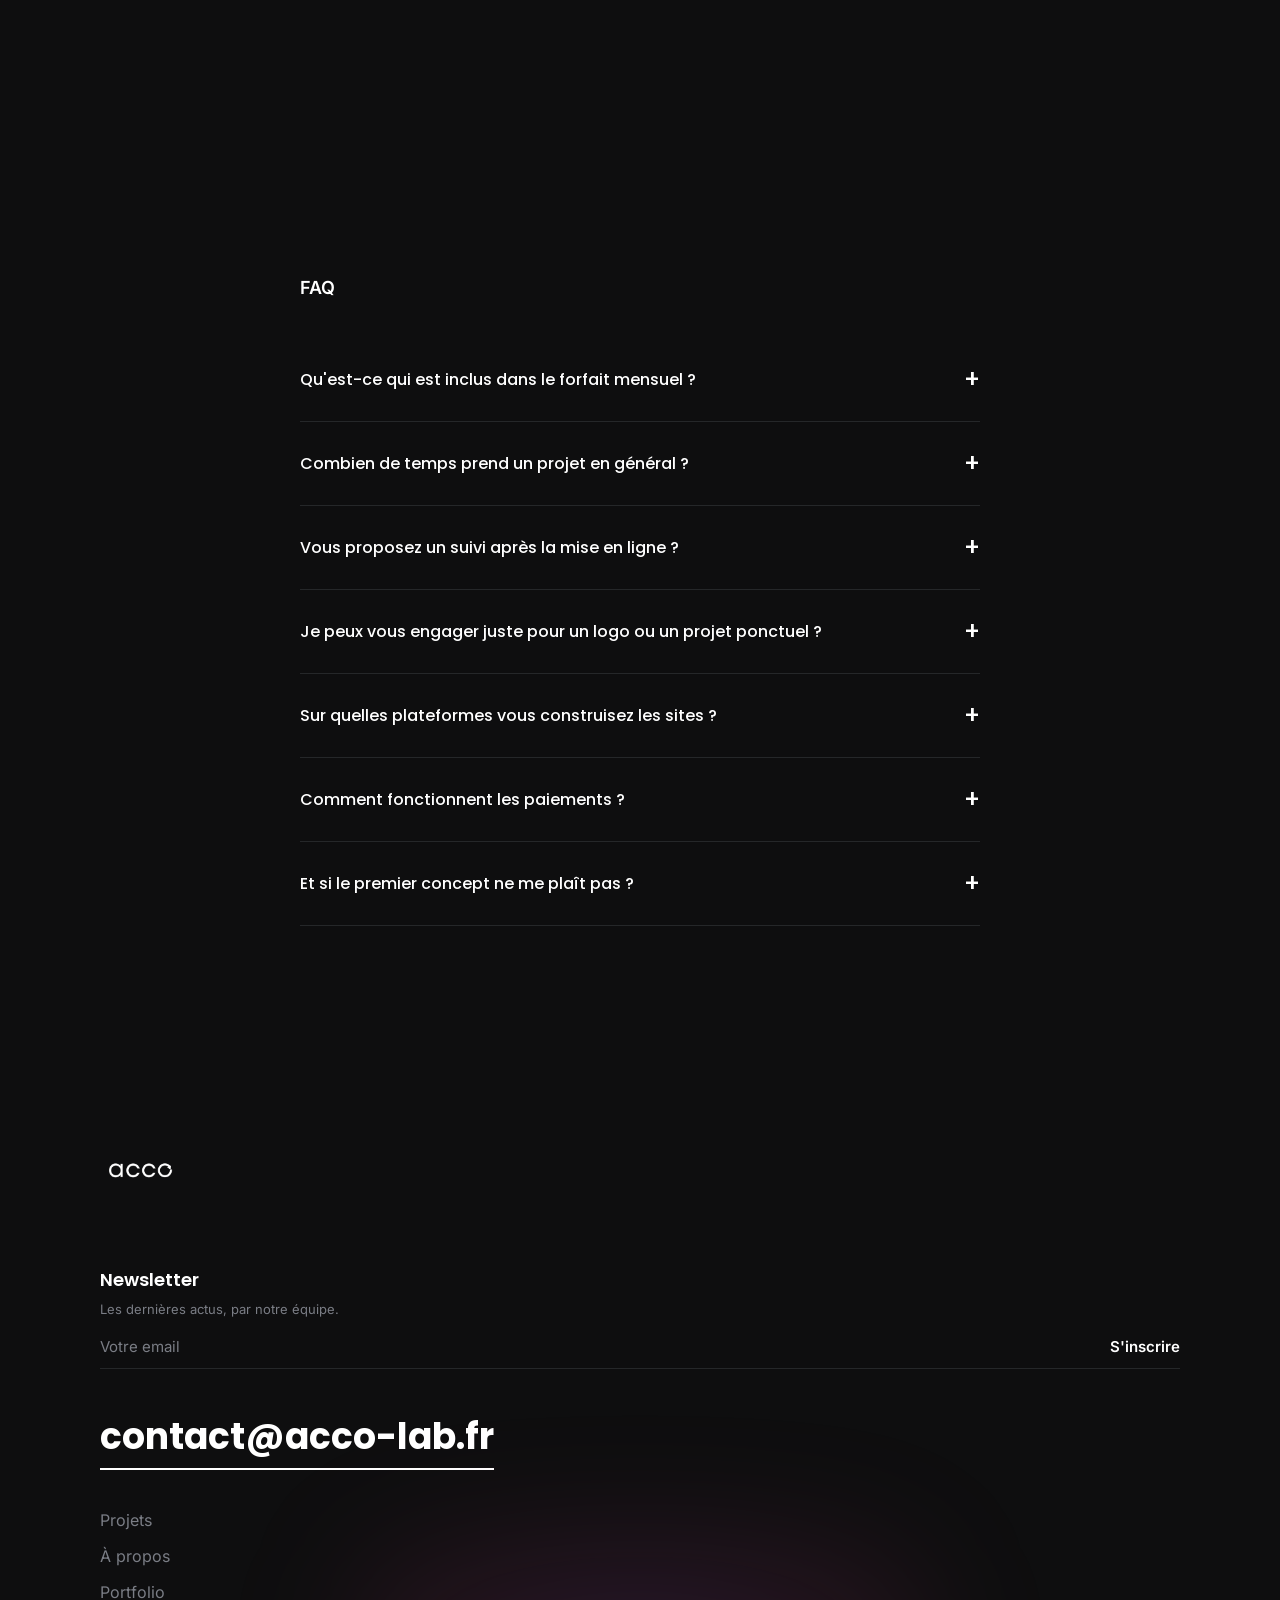
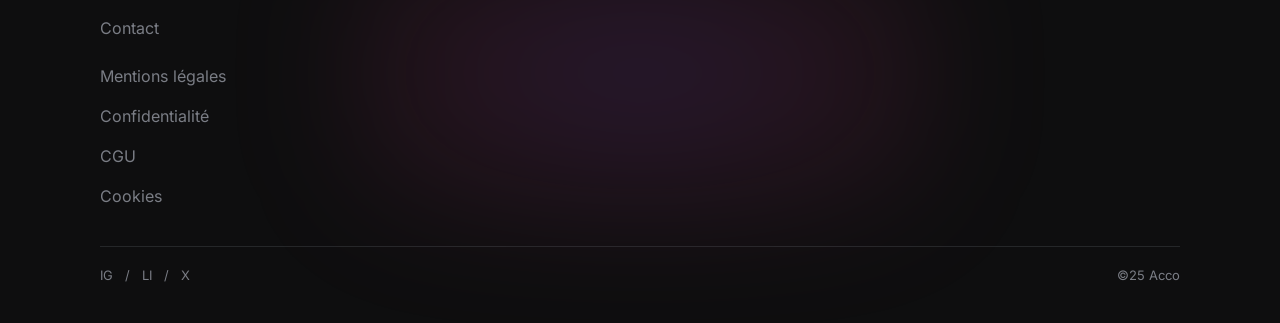
==== commit b3981754: "Modif : Déplacer le bouton Voir notre portfolio Demande cmvnp537p0007pgny7rocf42f (portail Acco)" ====
--- a/index.html
+++ b/index.html
@@ -1011,6 +1011,11 @@
             max-width: 1200px;
             margin: 0 auto 50px;
             padding: 0 20px;
+            display: flex;
+            flex-wrap: wrap;
+            justify-content: space-between;
+            align-items: flex-end;
+            gap: 24px;
         }
 
         .portfolio-label {
@@ -1078,14 +1083,6 @@
 
         .portfolio-item-overlay { display: none; }
 
-        /* Carousel indicators */
-        .portfolio-cta-wrap {
-            display: flex;
-            justify-content: center;
-            margin-top: 36px;
-            padding: 0 20px;
-        }
-
         .portfolio-cta {
             display: inline-flex;
             align-items: center;
@@ -1110,6 +1107,7 @@
         .portfolio-cta svg { transition: transform 0.2s; }
         .portfolio-cta:hover svg { transform: translateX(3px); }
 
+        /* Carousel indicators */
         .portfolio-indicators {
             display: flex;
             justify-content: center;
@@ -1687,8 +1685,11 @@
     <div class="portfolio-scroll-wrapper" id="portfolioWrapper">
     <section class="portfolio-section" id="portfolio">
         <div class="portfolio-header reveal">
-            <div class="portfolio-label">PORTFOLIO</div>
-            <h2>Nos réalisations.</h2>
+            <div class="portfolio-heading">
+                <div class="portfolio-label">PORTFOLIO</div>
+                <h2>Nos réalisations.</h2>
+            </div>
+            <a href="portfolio.html" class="portfolio-cta">Voir notre portfolio <svg width="16" height="16" viewBox="0 0 24 24" fill="none" stroke="currentColor" stroke-width="2" aria-hidden="true"><path d="M5 12h14M12 5l7 7-7 7"/></svg></a>
         </div>
 
         <div class="portfolio-carousel">
@@ -1720,9 +1721,6 @@
             </div>
         </div>
         <div class="portfolio-indicators" id="portfolioIndicators"></div>
-        <div class="portfolio-cta-wrap">
-            <a href="portfolio.html" class="portfolio-cta">Voir notre portfolio <svg width="16" height="16" viewBox="0 0 24 24" fill="none" stroke="currentColor" stroke-width="2" aria-hidden="true"><path d="M5 12h14M12 5l7 7-7 7"/></svg></a>
-        </div>
     </section>
     </div>
 
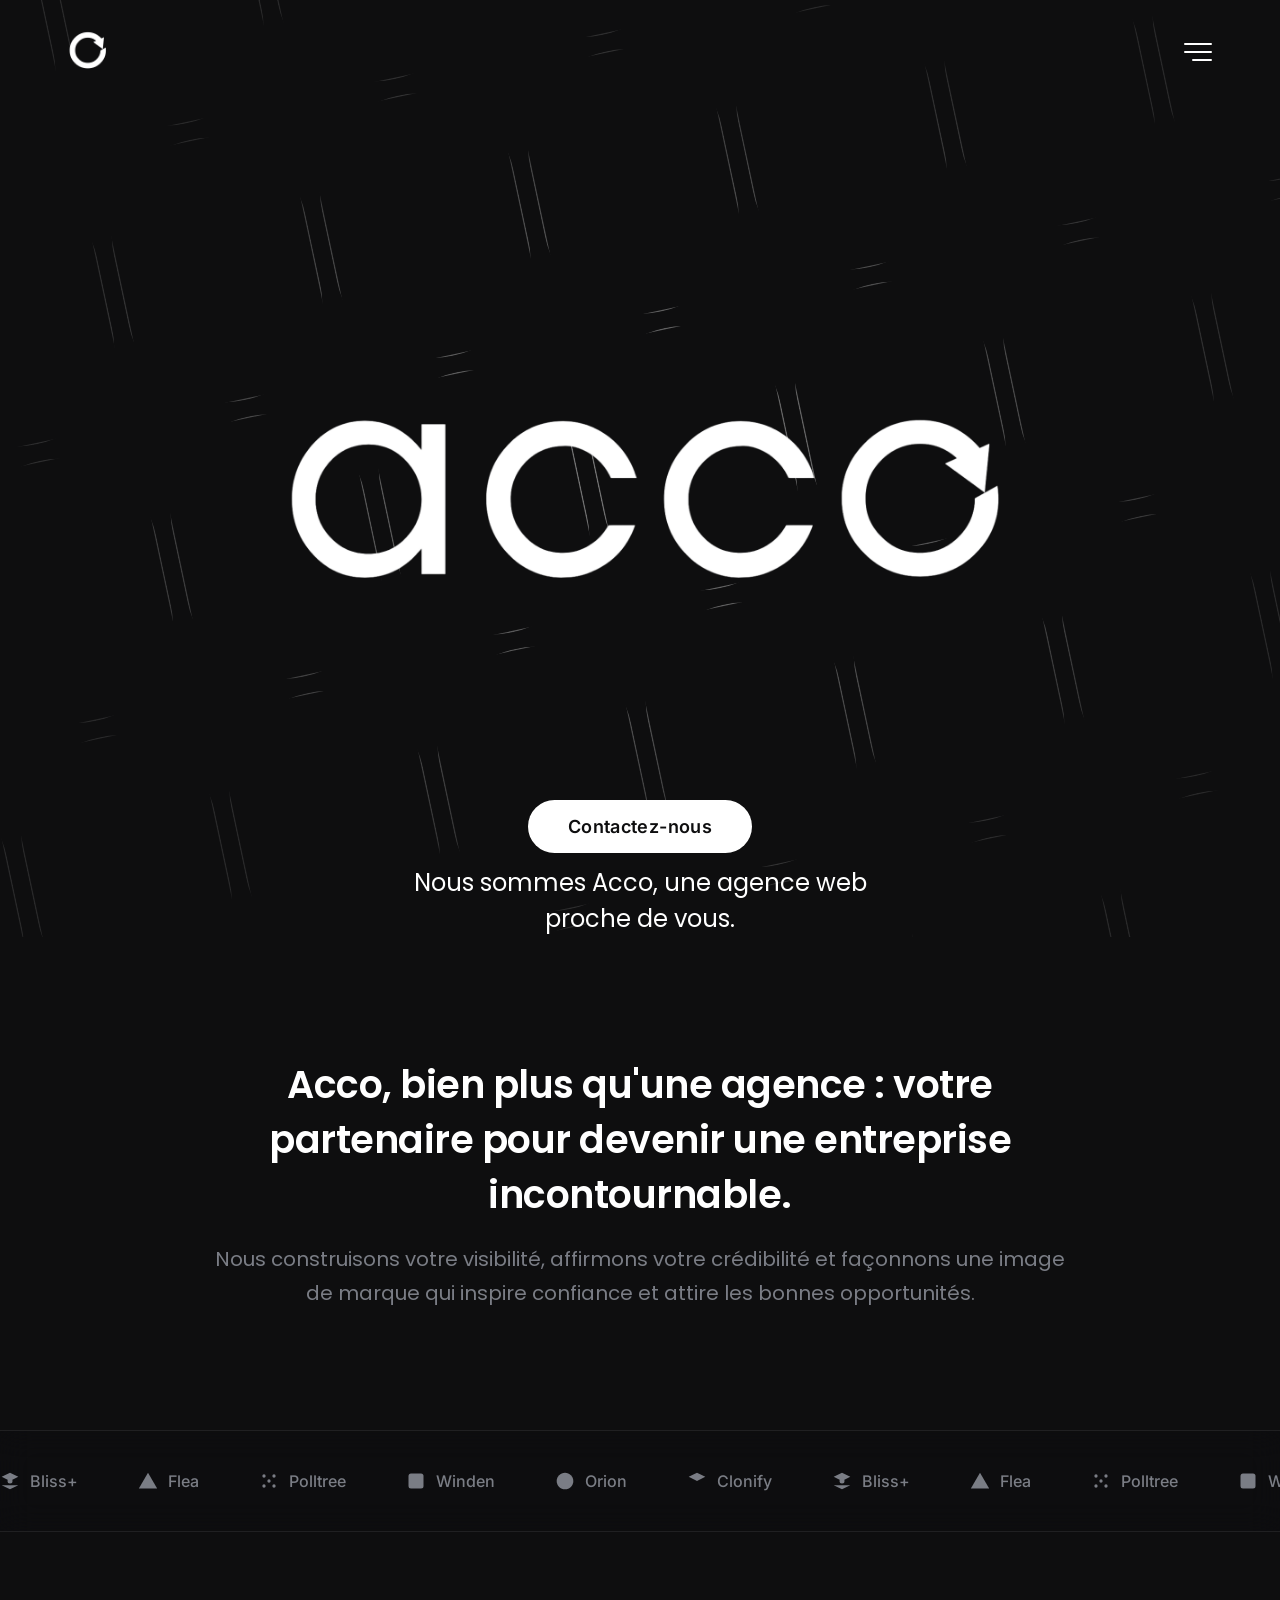
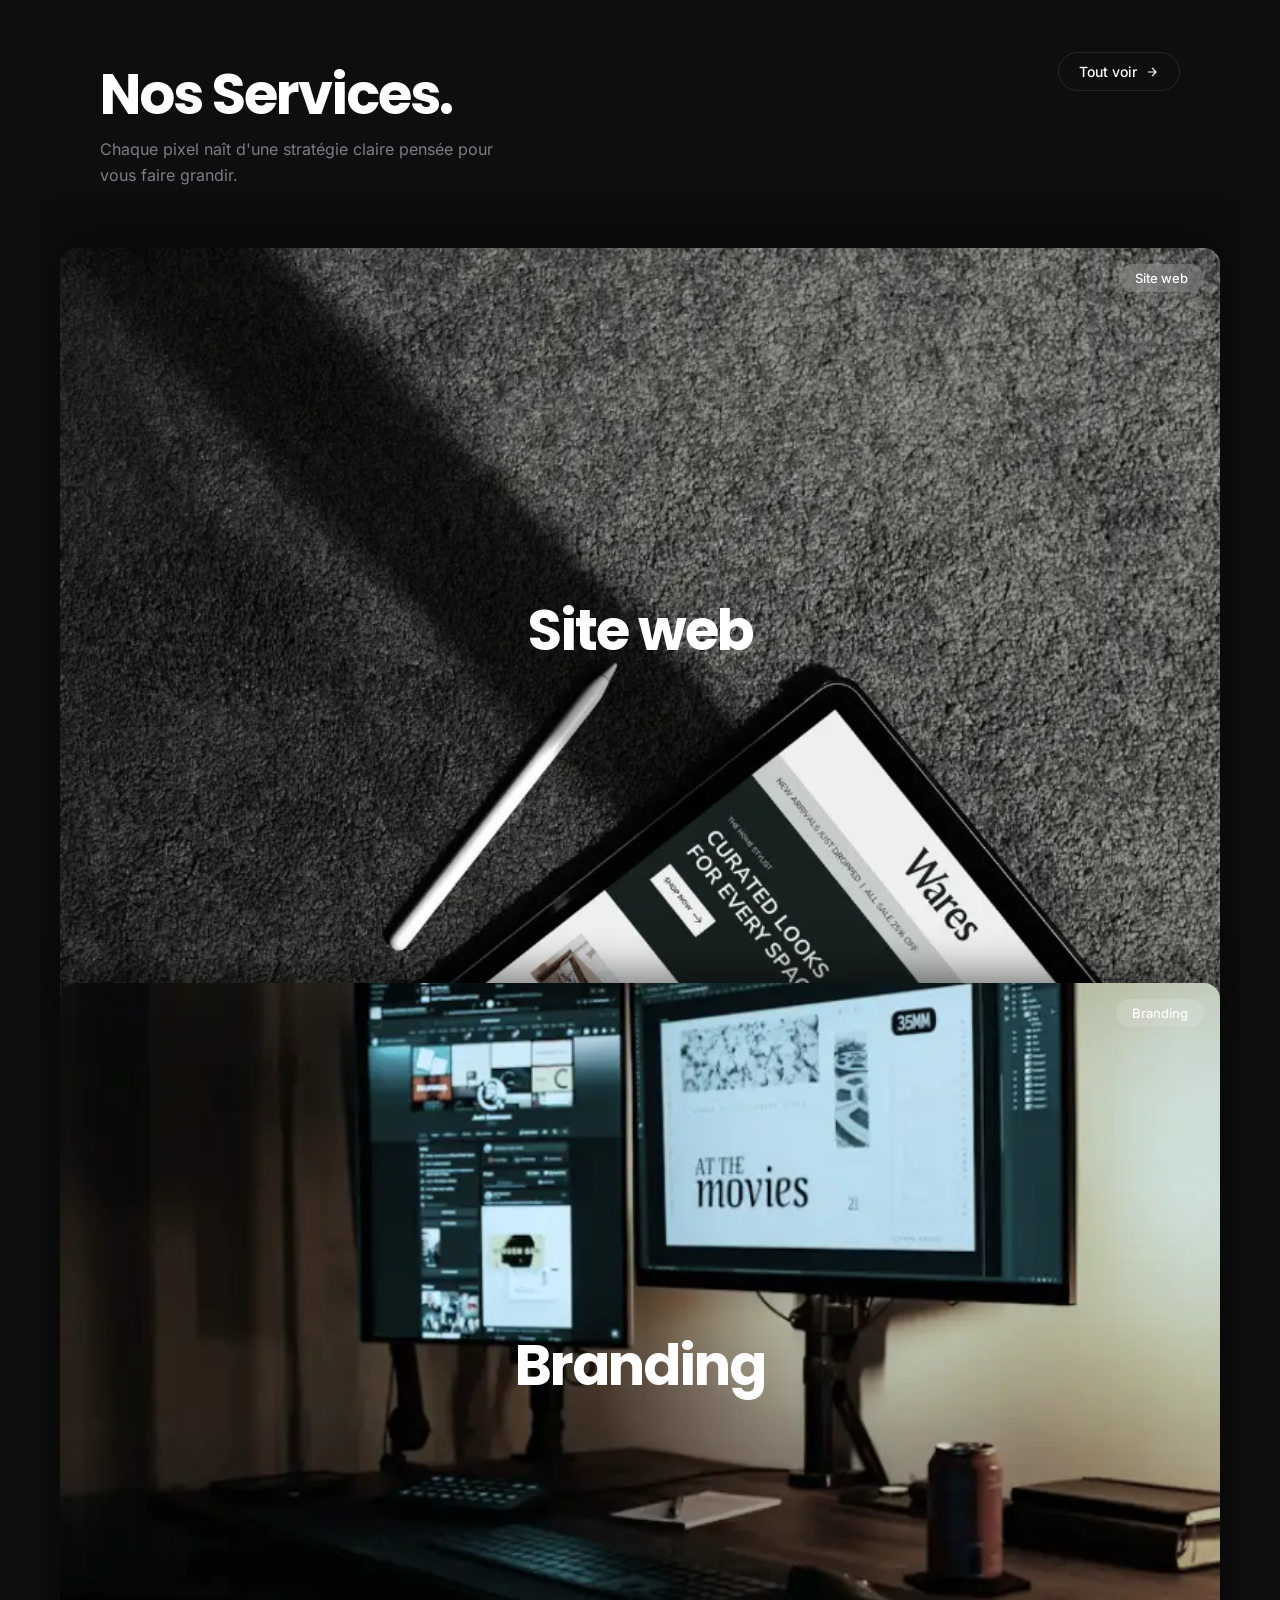
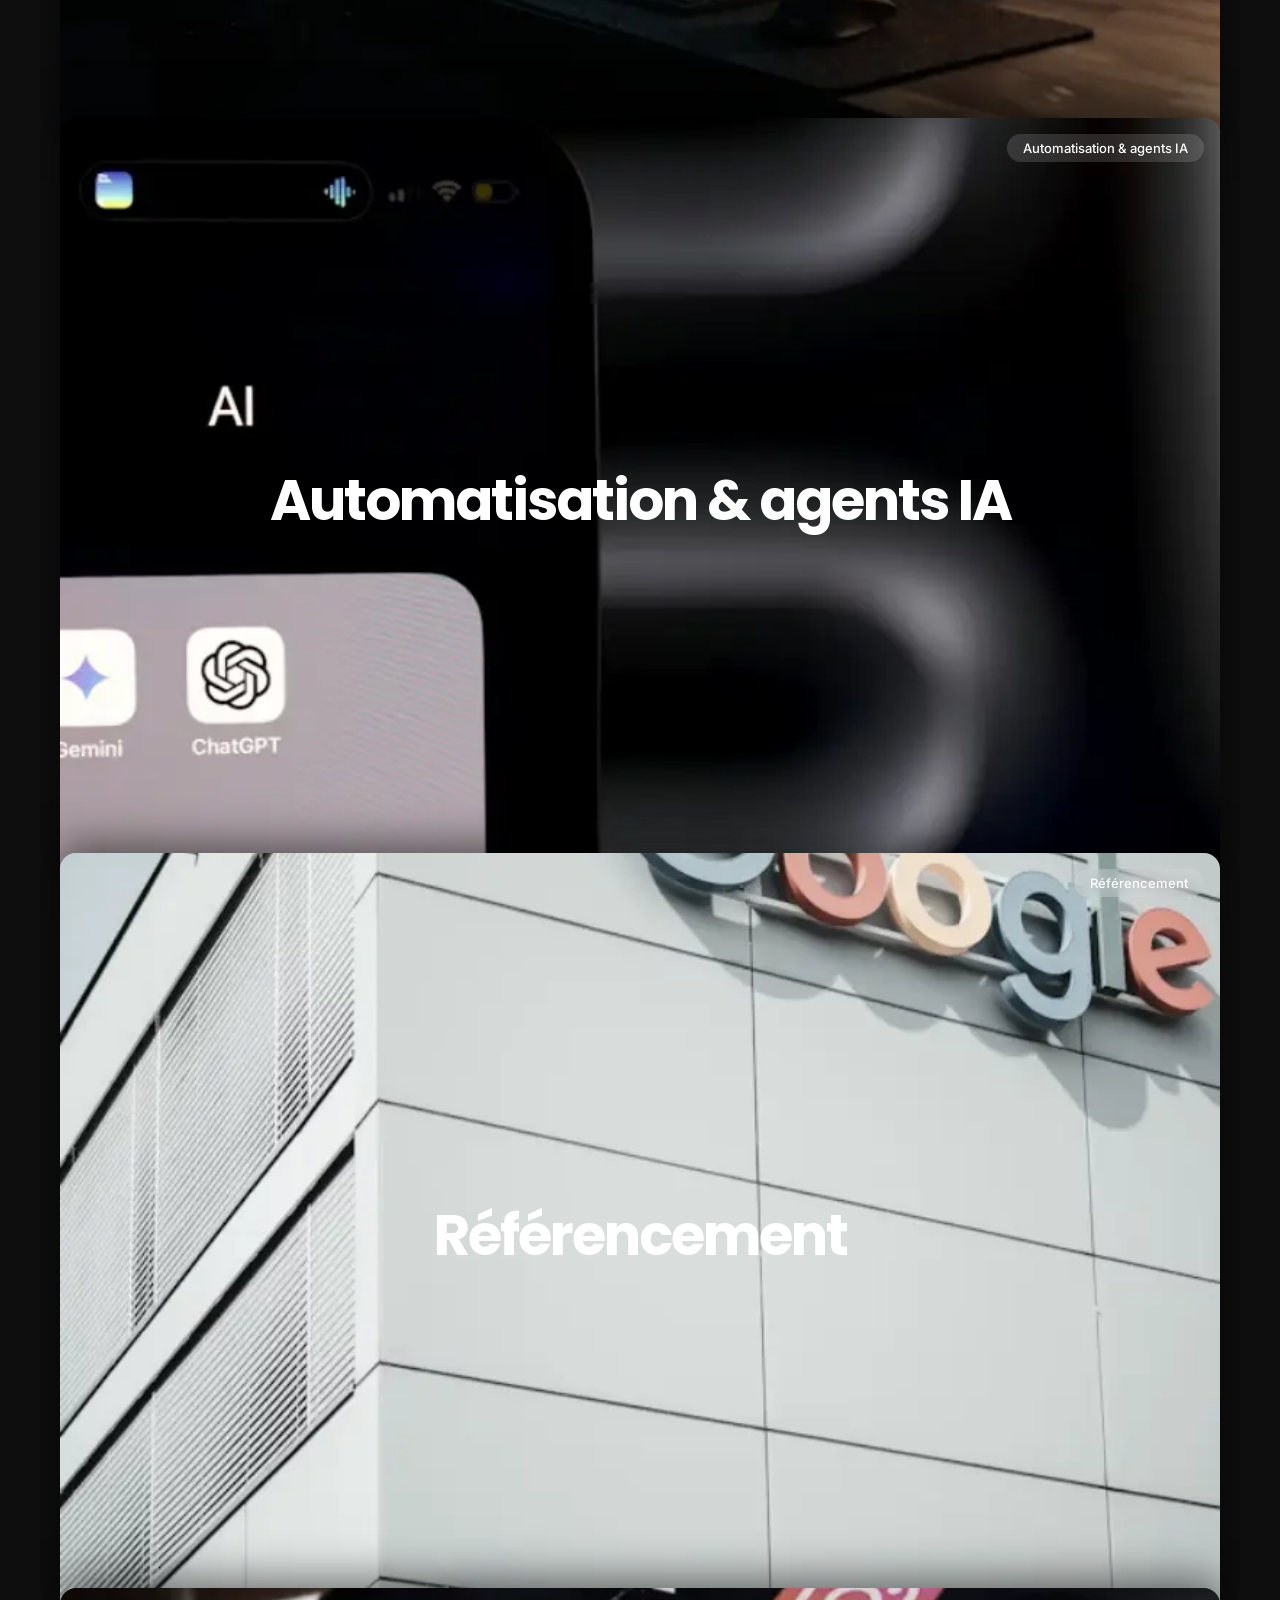
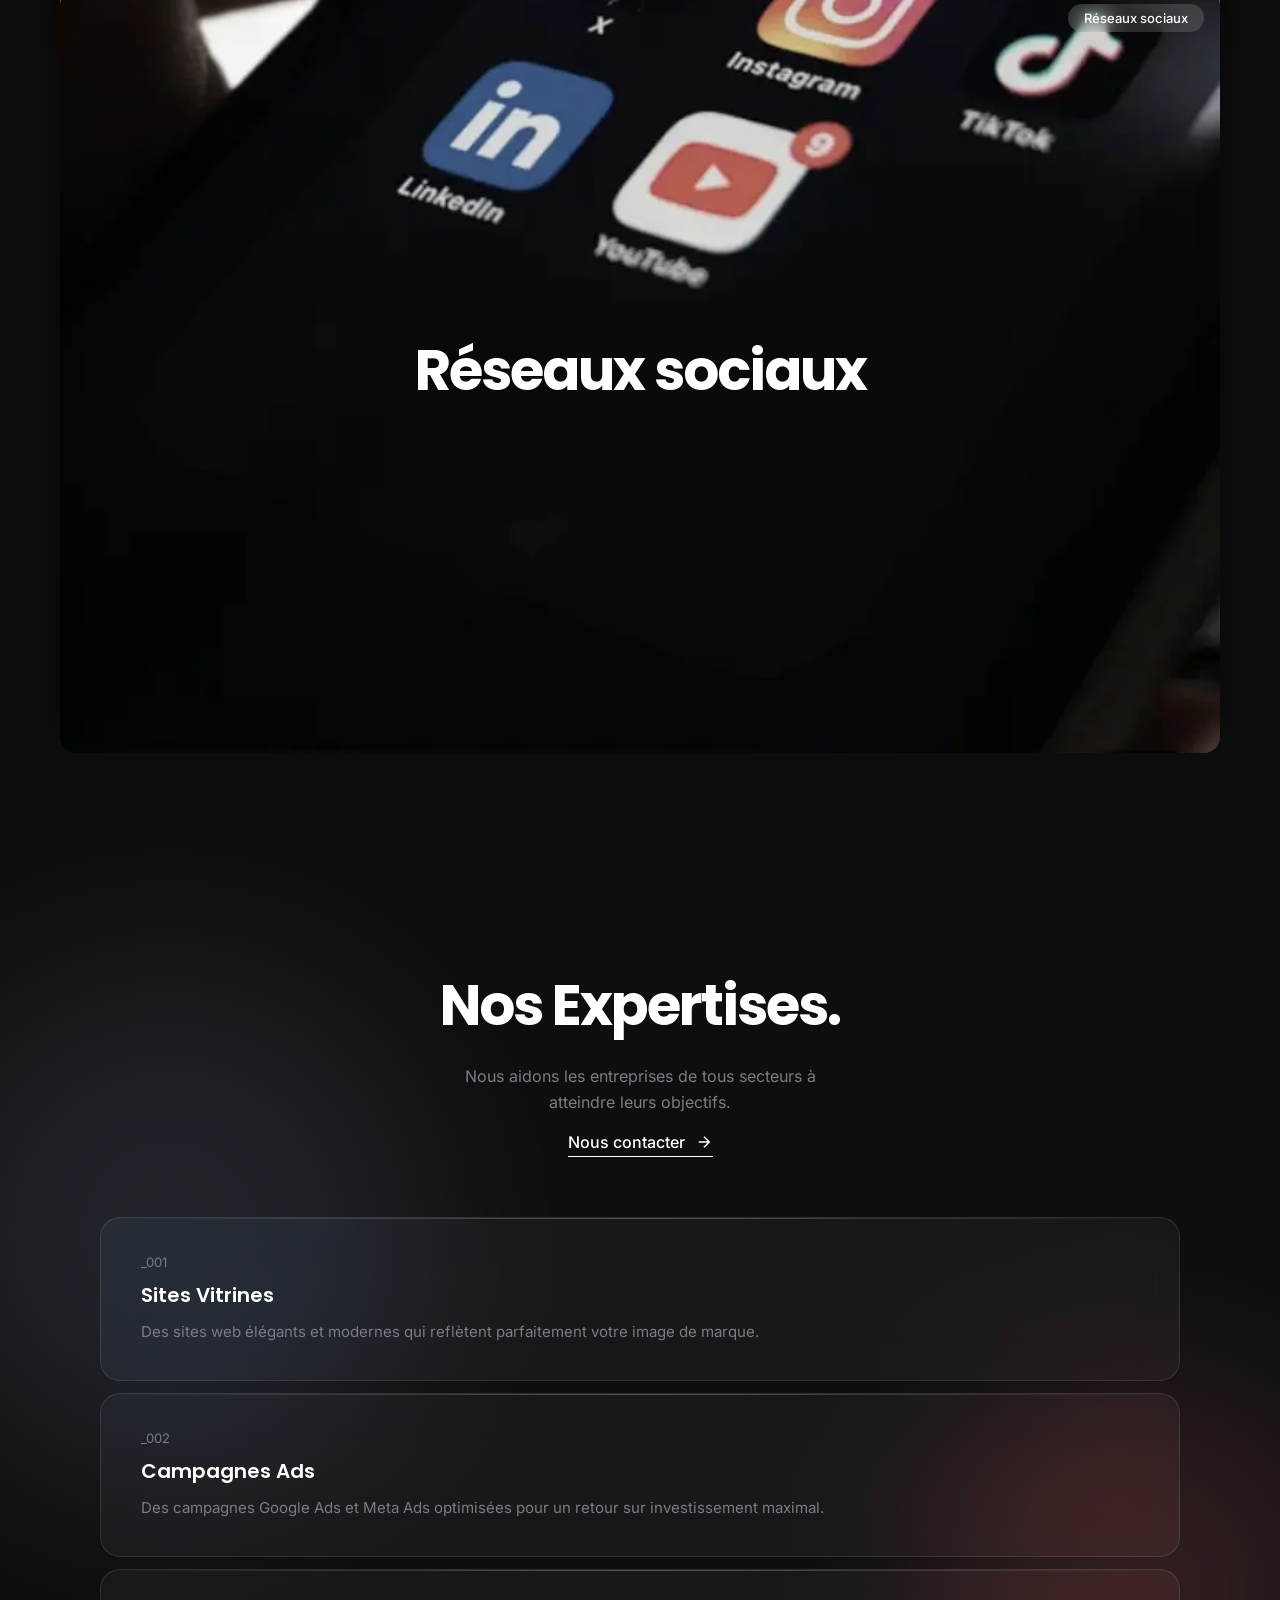
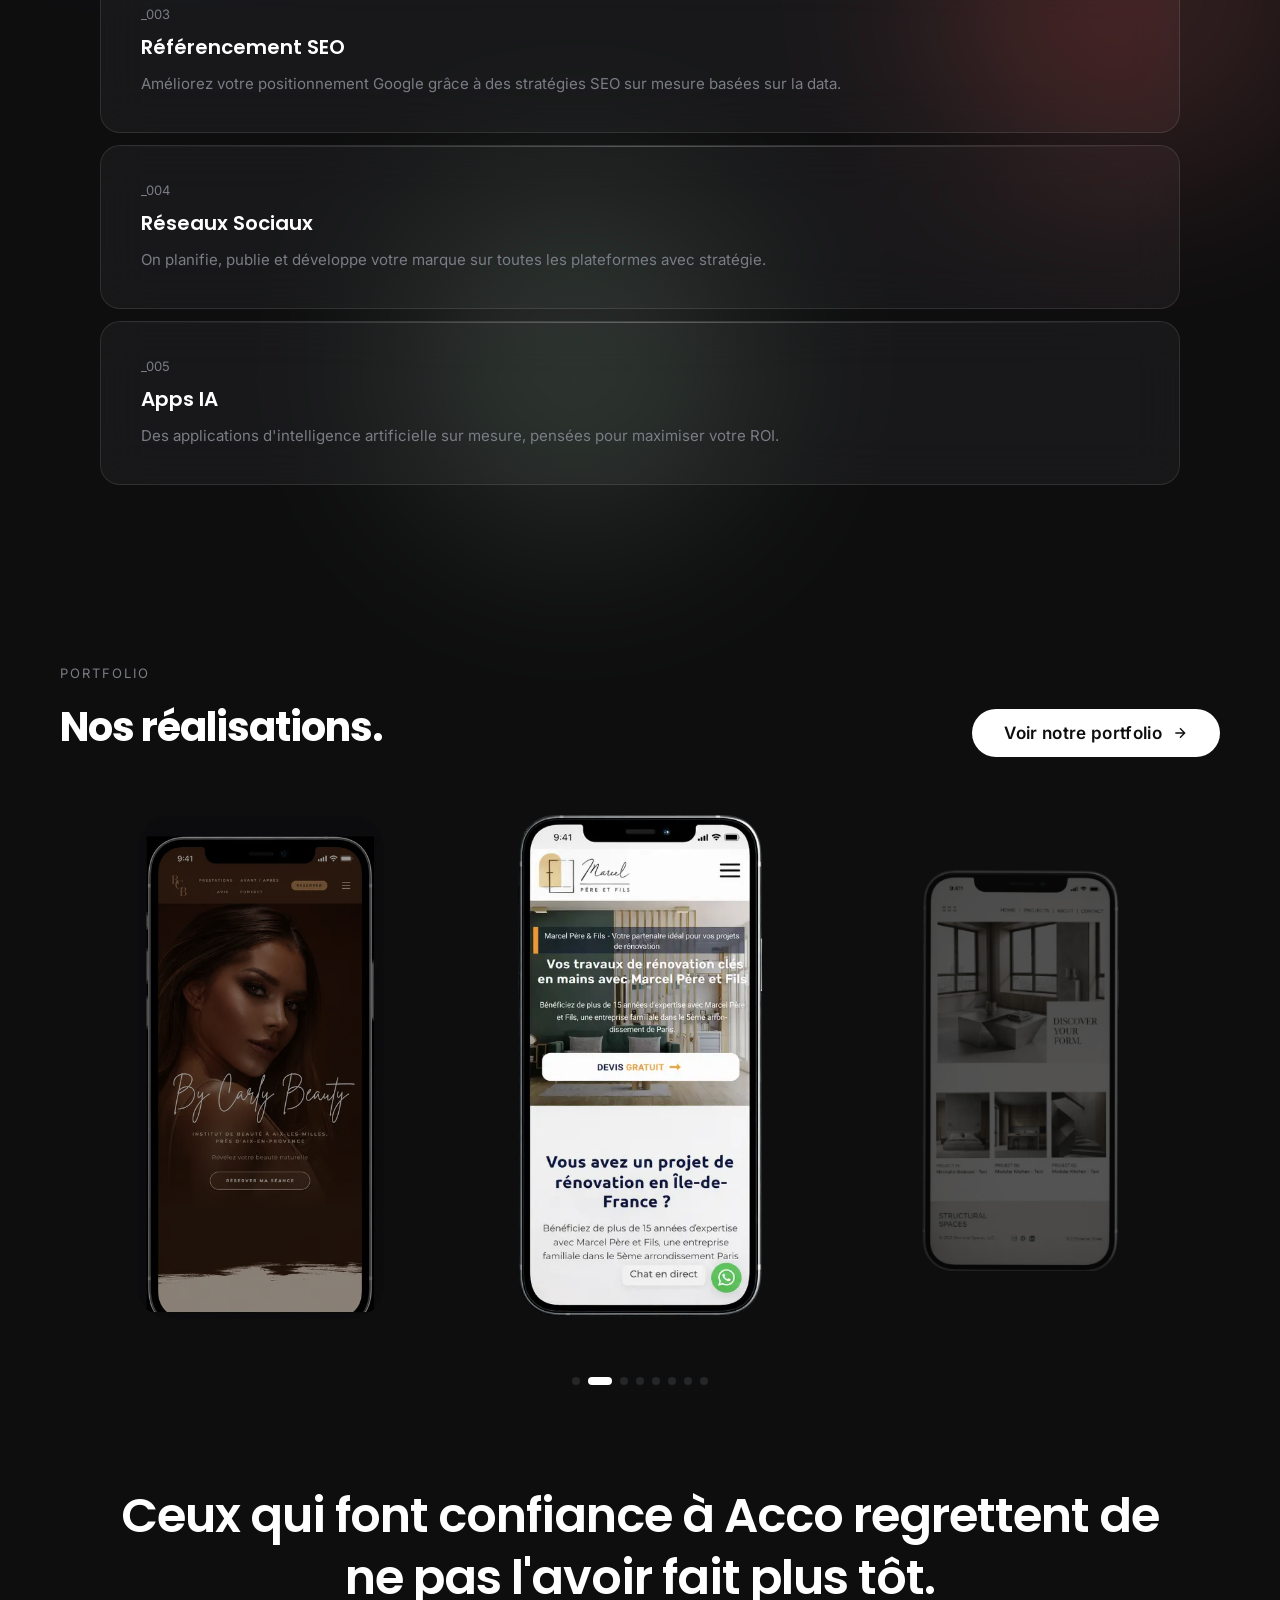
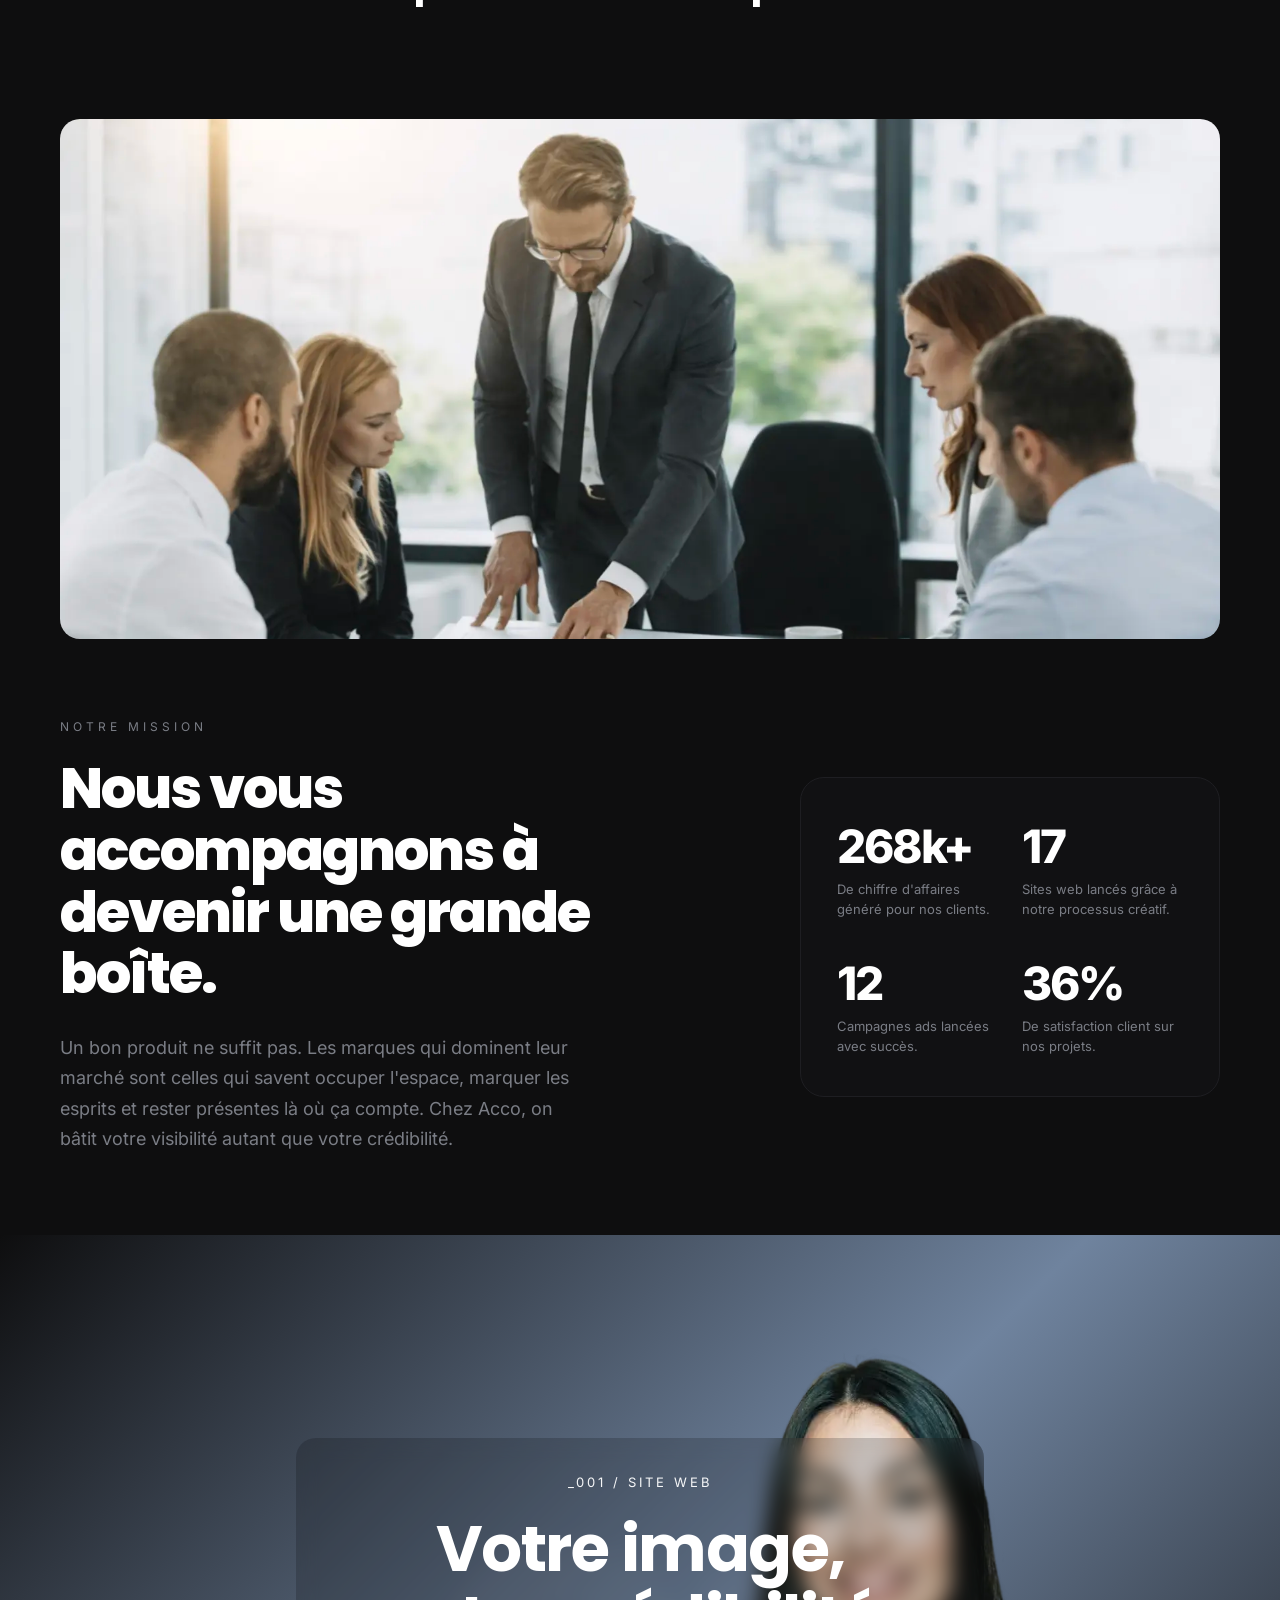
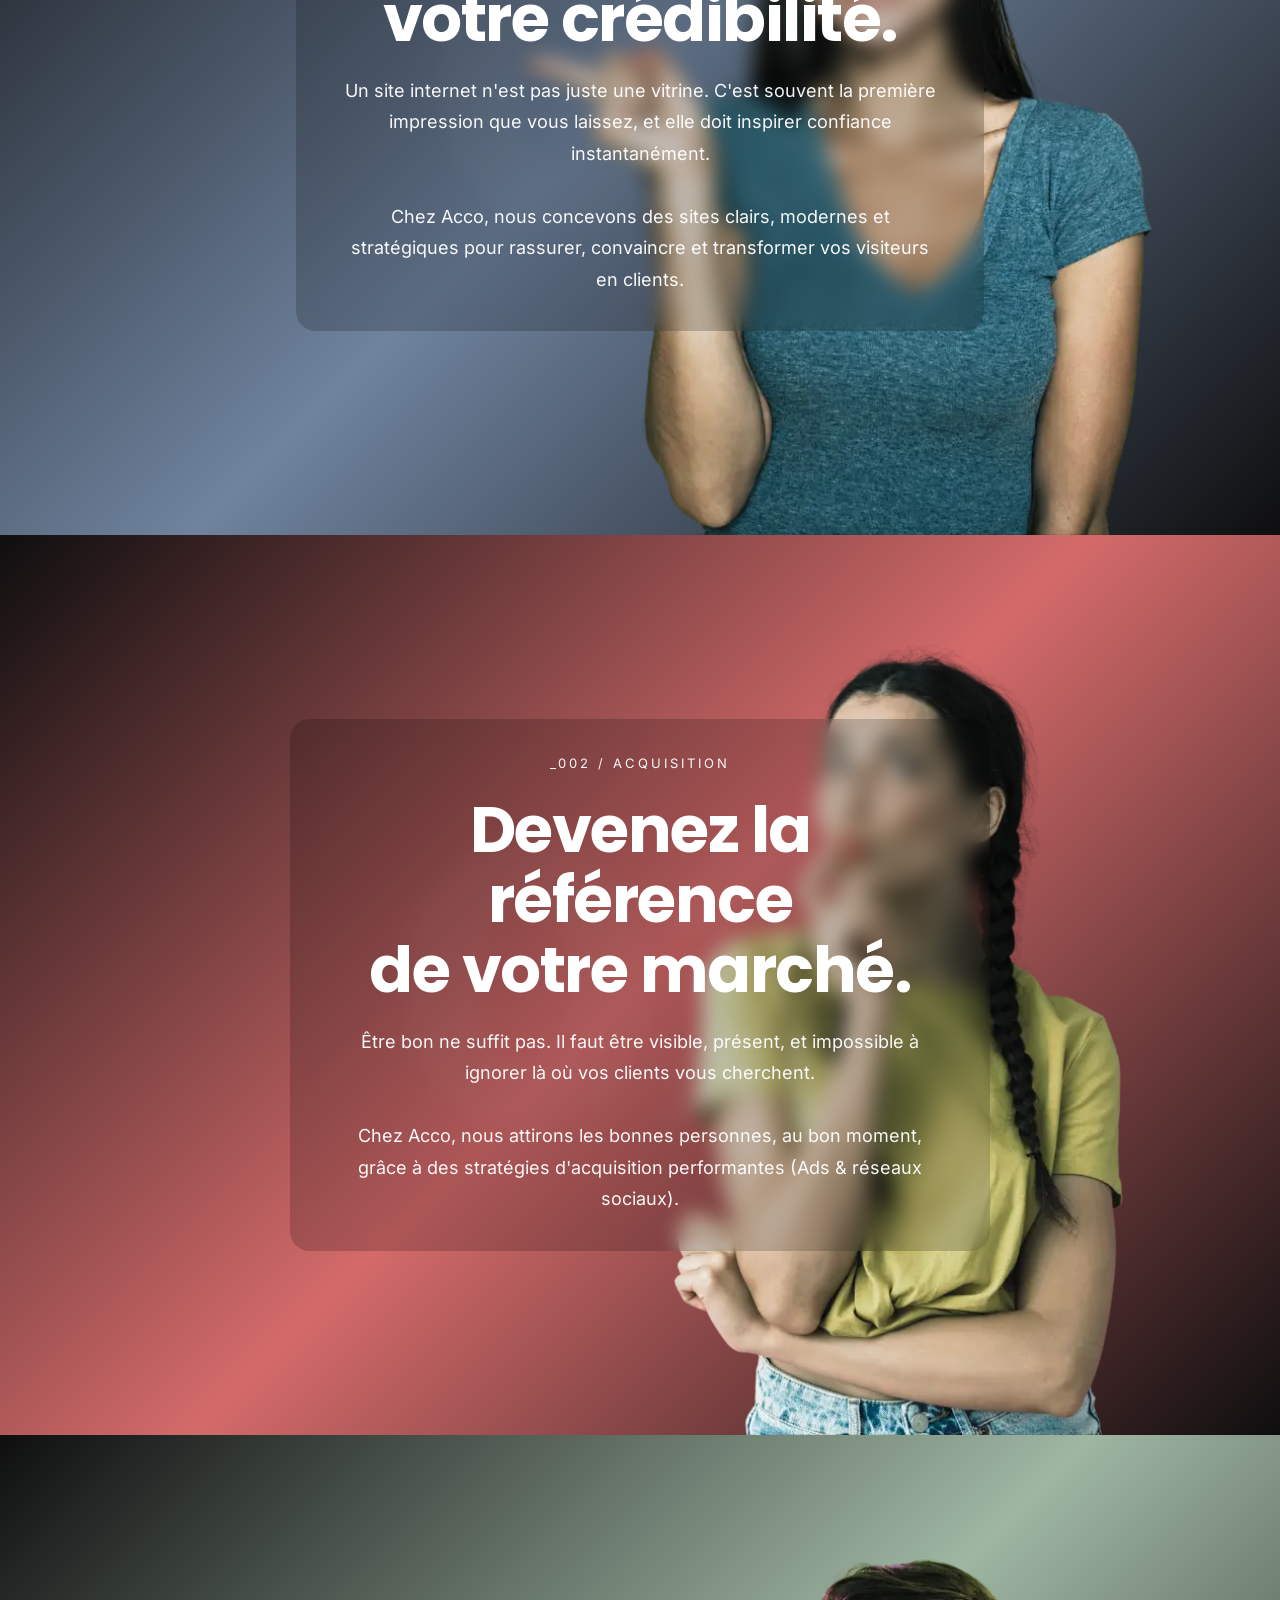
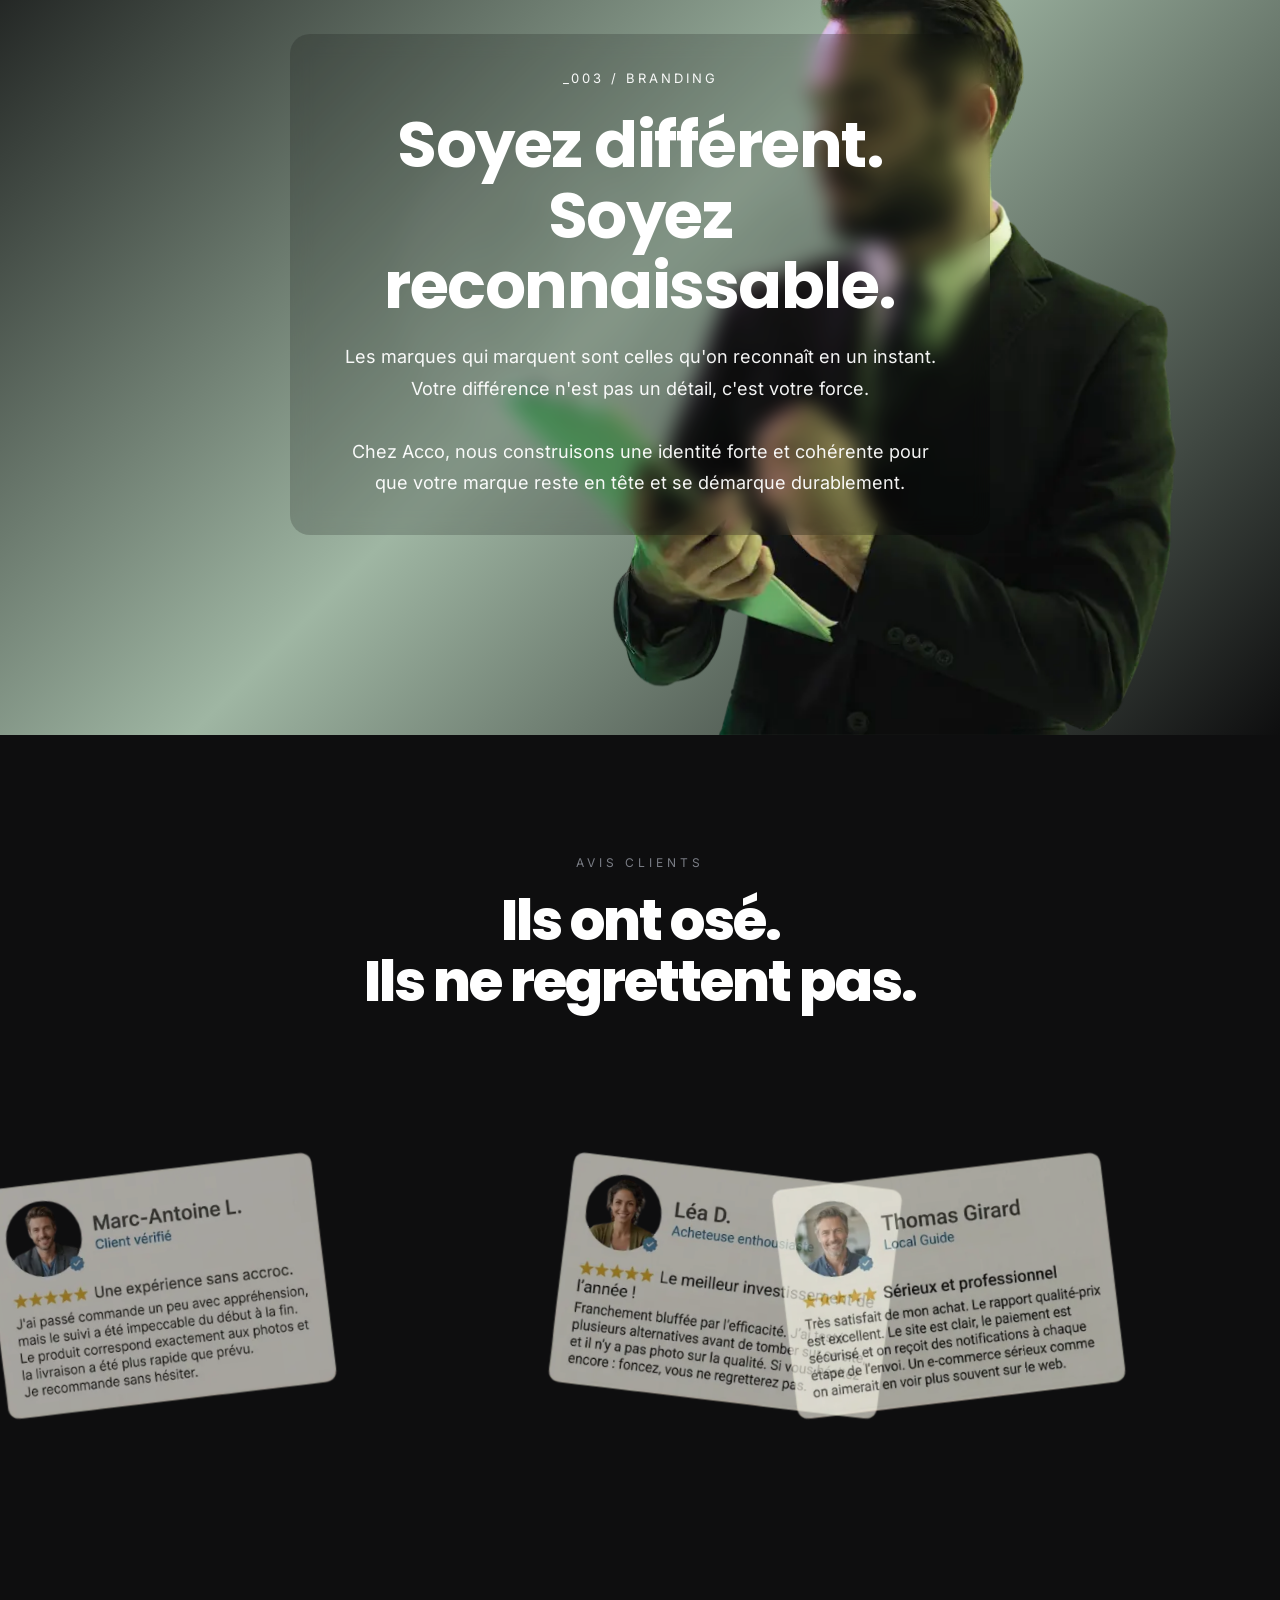
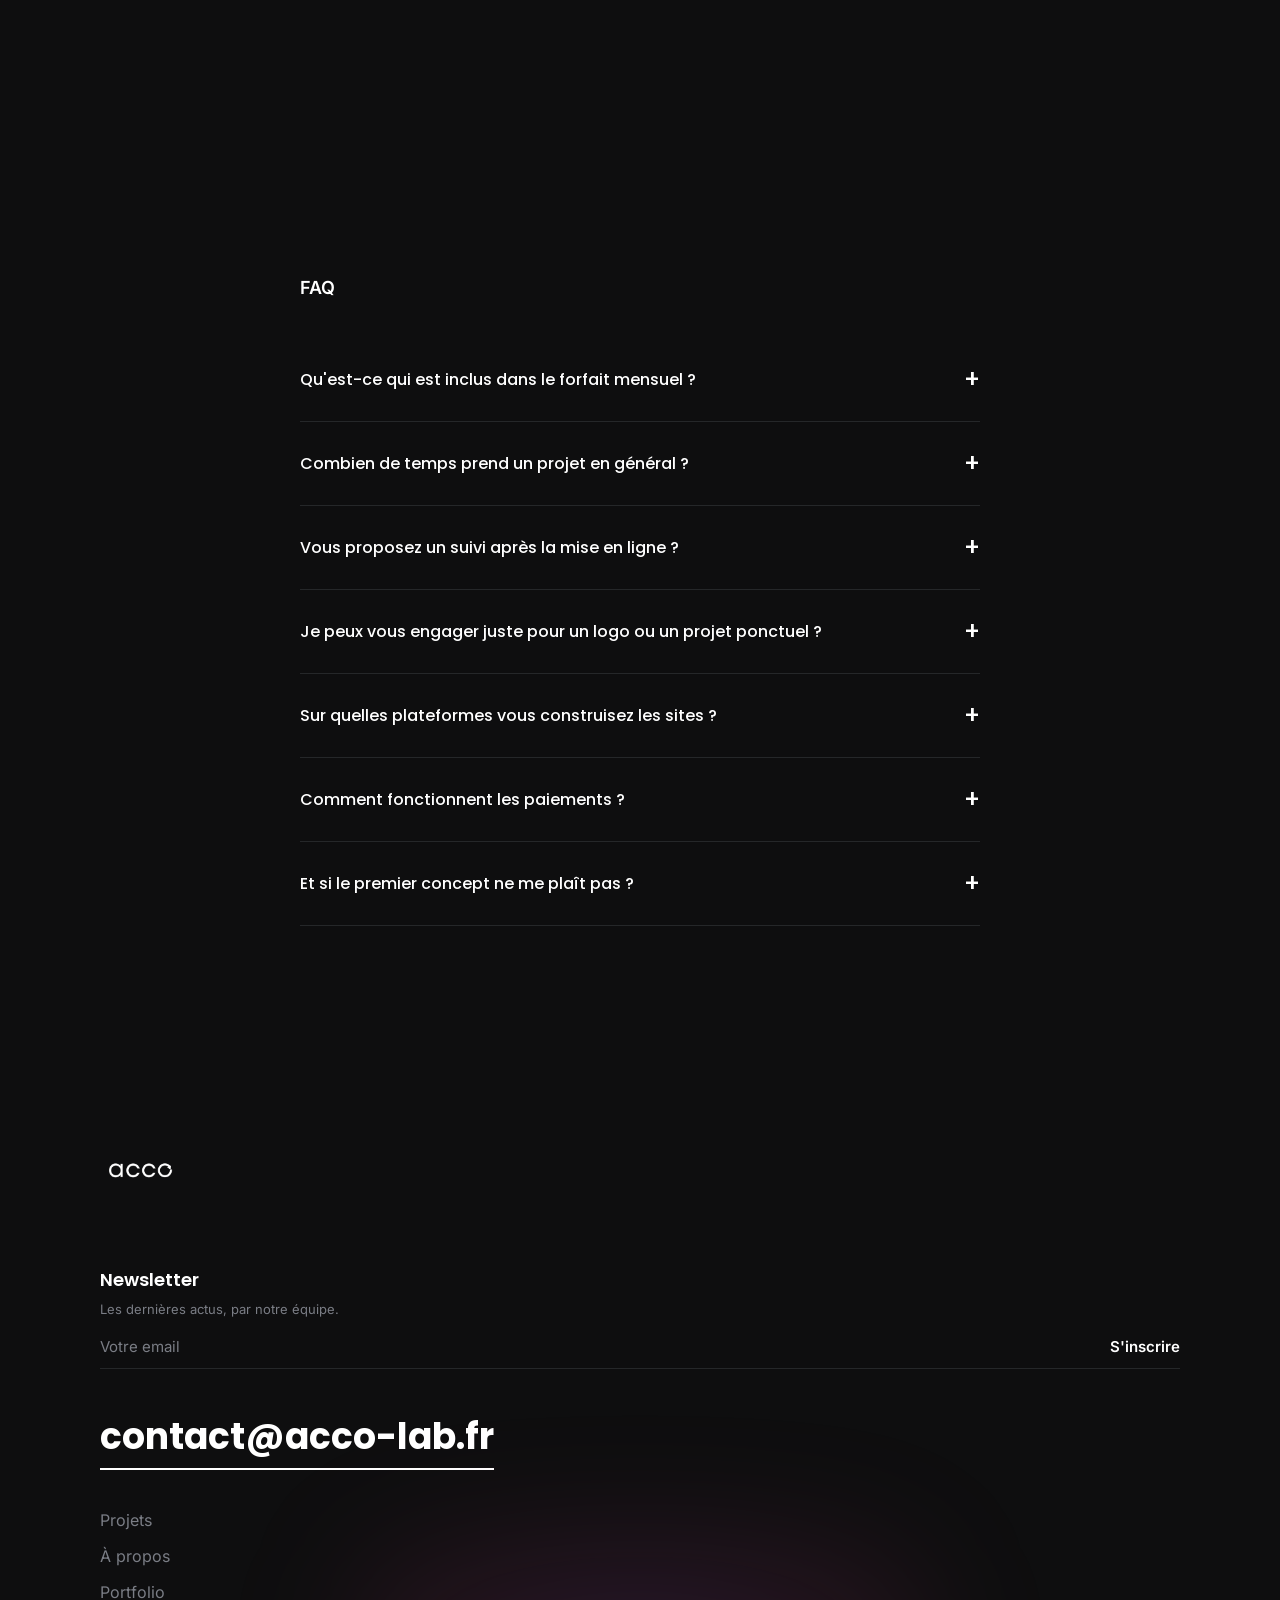
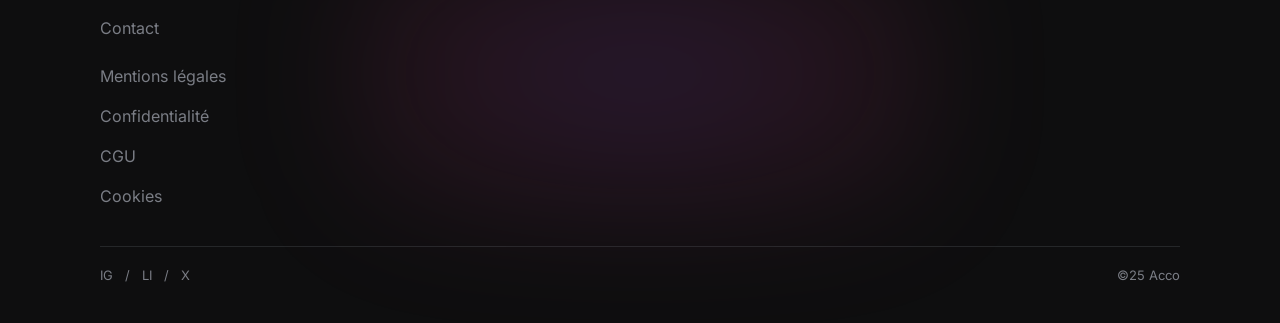
==== commit 4e5ce5e8: "Favicon complet, chargement différé des images, page 404 et config cache nginx Favicon - Jeu d'icône" ====
--- a/index.html
+++ b/index.html
@@ -2,14 +2,17 @@
 <html lang="en">
 <head>
     <meta charset="UTF-8">
-    <link rel="icon" type="image/x-icon" href="favicon.ico">
-    <link rel="icon" type="image/png" sizes="32x32" href="image/favicon-32x32.png">
-    <link rel="icon" type="image/png" sizes="16x16" href="image/favicon-16x16.png">
-    <link rel="apple-touch-icon" sizes="180x180" href="image/apple-touch-icon.png">
     <meta name="viewport" content="width=device-width, initial-scale=1.0">
+    <link rel="icon" href="/favicon.ico" sizes="48x48">
+    <link rel="icon" type="image/svg+xml" href="/favicon.svg">
+    <link rel="icon" type="image/png" sizes="96x96" href="/favicon-96x96.png">
+    <link rel="apple-touch-icon" sizes="180x180" href="/apple-touch-icon.png">
+    <link rel="manifest" href="/site.webmanifest">
     <title>Acco - Agence Web Aix-en-Provence</title>
     <link rel="stylesheet" href="fonts.css">
     <style>
+        /* Les attributs width/height servent de ratio avant chargement, le CSS garde la main sur la taille */
+        :where(img[width][height]) { height: auto; }
         *, *::before, *::after {
             margin: 0;
             padding: 0;
@@ -772,7 +775,7 @@
         }
 
         /* SNAP SCROLL SECTION */
-        /* SNAP PANELS — normal sections with scroll snap */
+        /* SNAP PANELS : normal sections with scroll snap */
         .snap-panel-character {
             position: absolute;
             bottom: 0;
@@ -1406,7 +1409,7 @@
 
     <!-- NAVBAR -->
     <nav class="navbar" id="navbar">
-        <a href="#hero" class="logo"><img src="image/En-tête (11).webp" alt="Acco Logo"></a>
+        <a href="#hero" class="logo"><img src="image/En-tête (11).webp" alt="Acco Logo" width="240" height="240"></a>
         <div class="menu-btn" id="menuBtn" onclick="toggleMenu()">
             <div></div>
             <div></div>
@@ -1545,7 +1548,7 @@
 
         <!-- Hero content on top -->
         <div class="hero-content">
-            <h1 class="hero-title"><img src="image/En-tête (4).webp" alt="Acco" class="hero-logo-img"></h1>
+            <h1 class="hero-title"><img src="image/En-tête (4).webp" alt="Acco" class="hero-logo-img" width="2000" height="2000" fetchpriority="high"></h1>
             <a href="contact.html" class="hero-cta">Contactez-nous</a>
             <p class="hero-subtitle">Nous sommes Acco, une agence web proche de vous.</p>
         </div>
@@ -1587,7 +1590,7 @@
 
         <div class="projects-grid">
             <a href="site-web.html" class="project-card">
-                <img src="image/sit.webp" alt="Site web">
+                <img src="image/sit.webp" alt="Site web" width="800" height="800" loading="lazy" decoding="async">
                 <div class="project-card-overlay">
                     <div class="project-card-logo">
                         Site web
@@ -1597,7 +1600,7 @@
             </a>
 
             <a href="branding.html" class="project-card">
-                <img src="image/bra.webp" alt="Branding">
+                <img src="image/bra.webp" alt="Branding" width="800" height="800" loading="lazy" decoding="async">
                 <div class="project-card-overlay">
                     <div class="project-card-logo">
                         Branding
@@ -1607,7 +1610,7 @@
             </a>
 
             <a href="contact.html" class="project-card">
-                <img src="image/ia.webp" alt="Automatisation & agents IA">
+                <img src="image/ia.webp" alt="Automatisation & agents IA" width="800" height="800" loading="lazy" decoding="async">
                 <div class="project-card-overlay">
                     <div class="project-card-logo">
                         Automatisation &amp; agents IA
@@ -1617,7 +1620,7 @@
             </a>
 
             <a href="referencement.html" class="project-card">
-                <img src="image/ref.webp" alt="Référencement">
+                <img src="image/ref.webp" alt="Référencement" width="800" height="800" loading="lazy" decoding="async">
                 <div class="project-card-overlay">
                     <div class="project-card-logo">
                         Référencement
@@ -1627,7 +1630,7 @@
             </a>
 
             <a href="reseaux.html" class="project-card large">
-                <img src="image/res.webp" alt="Réseaux sociaux">
+                <img src="image/res.webp" alt="Réseaux sociaux" width="800" height="800" loading="lazy" decoding="async">
                 <div class="project-card-overlay">
                     <div class="project-card-logo">
                         Réseaux sociaux
@@ -1695,28 +1698,28 @@
         <div class="portfolio-carousel">
             <div class="portfolio-track" id="portfolioTrack">
                 <div class="portfolio-item" data-index="0">
-                    <img src="image/26bis.webp" alt="Projet 1">
+                    <img src="image/26bis.webp" alt="Projet 1" width="800" height="800" loading="lazy" decoding="async">
                 </div>
                 <div class="portfolio-item" data-index="1">
-                    <img src="image/27.webp" alt="Projet 2">
+                    <img src="image/27.webp" alt="Projet 2" width="800" height="800" loading="lazy" decoding="async">
                 </div>
                 <div class="portfolio-item active" data-index="2">
-                    <img src="image/28.webp" alt="Projet 3">
+                    <img src="image/28.webp" alt="Projet 3" width="800" height="800" loading="lazy" decoding="async">
                 </div>
                 <div class="portfolio-item" data-index="3">
-                    <img src="image/29bis.webp" alt="Projet 4">
+                    <img src="image/29bis.webp" alt="Projet 4" width="800" height="800" loading="lazy" decoding="async">
                 </div>
                 <div class="portfolio-item" data-index="4">
-                    <img src="image/30.webp" alt="Projet 5">
+                    <img src="image/30.webp" alt="Projet 5" width="800" height="800" loading="lazy" decoding="async">
                 </div>
                 <div class="portfolio-item" data-index="5">
-                    <img src="image/31.webp" alt="Projet 6">
+                    <img src="image/31.webp" alt="Projet 6" width="800" height="800" loading="lazy" decoding="async">
                 </div>
                 <div class="portfolio-item" data-index="6">
-                    <img src="image/32bis.webp" alt="Projet 7">
+                    <img src="image/32bis.webp" alt="Projet 7" width="800" height="800" loading="lazy" decoding="async">
                 </div>
                 <div class="portfolio-item" data-index="7">
-                    <img src="image/33.webp" alt="Projet 8">
+                    <img src="image/33.webp" alt="Projet 8" width="800" height="800" loading="lazy" decoding="async">
                 </div>
             </div>
         </div>
@@ -1731,7 +1734,7 @@
 
     <section class="stats-section">
         <div class="stats-image reveal">
-            <img src="image/stats-bg.webp" alt="Acco réalisations">
+            <img src="image/stats-bg.webp" alt="Acco réalisations" width="1738" height="814" loading="lazy" decoding="async">
         </div>
 
         <div class="stats-body">
@@ -1762,7 +1765,7 @@
         </div>
     </section>
 
-    <!-- SNAP SCROLL PANELS — 3 full-screen sections -->
+    <!-- SNAP SCROLL PANELS : 3 full-screen sections -->
     <section class="snap-panel" data-snap="0" style="background: linear-gradient(135deg, #0e0e0f 0%, #6F839E 50%, #0e0e0f 100%);">
         <div class="snap-panel-number">01</div>
         <div class="snap-panel-content">
@@ -1771,7 +1774,7 @@
             <p class="snap-panel-desc">Un site internet n'est pas juste une vitrine. C'est souvent la première impression que vous laissez, et elle doit inspirer confiance instantanément.<br><br>Chez Acco, nous concevons des sites clairs, modernes et stratégiques pour rassurer, convaincre et transformer vos visiteurs en clients.</p>
         </div>
         <div class="snap-panel-character">
-            <img src="image/19.webp" alt="">
+            <img src="image/19.webp" alt="" width="800" height="800" loading="lazy" decoding="async">
         </div>
     </section>
 
@@ -1783,7 +1786,7 @@
             <p class="snap-panel-desc">Être bon ne suffit pas. Il faut être visible, présent, et impossible à ignorer là où vos clients vous cherchent.<br><br>Chez Acco, nous attirons les bonnes personnes, au bon moment, grâce à des stratégies d'acquisition performantes (Ads & réseaux sociaux).</p>
         </div>
         <div class="snap-panel-character">
-            <img src="image/18.webp" alt="">
+            <img src="image/18.webp" alt="" width="800" height="800" loading="lazy" decoding="async">
         </div>
     </section>
 
@@ -1795,7 +1798,7 @@
             <p class="snap-panel-desc">Les marques qui marquent sont celles qu'on reconnaît en un instant. Votre différence n'est pas un détail, c'est votre force.<br><br>Chez Acco, nous construisons une identité forte et cohérente pour que votre marque reste en tête et se démarque durablement.</p>
         </div>
         <div class="snap-panel-character">
-            <img src="image/11.webp" alt="">
+            <img src="image/11.webp" alt="" width="800" height="800" loading="lazy" decoding="async">
         </div>
     </section>
 
@@ -1807,17 +1810,17 @@
         <div class="testimonials-grid">
             <div class="testimonial-card fly-card" data-fly="left">
                 <div class="testimonial-img">
-                    <img src="image/34.webp" alt="Avis client 1">
+                    <img src="image/34.webp" alt="Avis client 1" width="800" height="800" loading="lazy" decoding="async">
                 </div>
             </div>
             <div class="testimonial-card fly-card" data-fly="right">
                 <div class="testimonial-img">
-                    <img src="image/35.webp" alt="Avis client 2">
+                    <img src="image/35.webp" alt="Avis client 2" width="800" height="800" loading="lazy" decoding="async">
                 </div>
             </div>
             <div class="testimonial-card fly-card" data-fly="left">
                 <div class="testimonial-img">
-                    <img src="image/36.webp" alt="Avis client 3">
+                    <img src="image/36.webp" alt="Avis client 3" width="800" height="800" loading="lazy" decoding="async">
                 </div>
             </div>
         </div>
@@ -1901,7 +1904,7 @@
     <!-- FOOTER -->
     <footer class="footer" id="contact">
         <div class="footer-glow"></div>
-        <div class="footer-big-logo"><img src="image/En-tête (4).webp" alt="Acco" style="height: 80px; width: auto; filter: brightness(0) invert(1);"></div>
+        <div class="footer-big-logo"><img src="image/En-tête (4).webp" alt="Acco" style="height: 80px; width: auto; filter: brightness(0) invert(1);" width="2000" height="2000" loading="lazy" decoding="async"></div>
 
         <div class="footer-newsletter">
             <h3>Newsletter</h3>
@@ -2052,7 +2055,7 @@
             update();
         }
 
-        // PORTFOLIO CAROUSEL — infinite loop
+        // PORTFOLIO CAROUSEL : infinite loop
         (function() {
             const track = document.getElementById('portfolioTrack');
             const indicators = document.getElementById('portfolioIndicators');
@@ -2175,7 +2178,7 @@
                 resetAutoplay();
             }, { passive: true });
 
-            // Click to center — move one step at a time for natural feel
+            // Click to center : move one step at a time for natural feel
             allItems.forEach((item, i) => {
                 item.addEventListener('click', () => {
                     if (i === pointer) return;
@@ -2191,7 +2194,7 @@
             resetAutoplay();
         })();
 
-        // Fly away cards on scroll — smooth with lerp
+        // Fly away cards on scroll : smooth with lerp
         (function() {
             const flyCards = document.querySelectorAll('.fly-card');
             if (!flyCards.length) return;
@@ -2251,7 +2254,7 @@
         })();
     </script>
     <script>
-        // SNAP SCROLL — 3 normal sections, snap between them on scroll
+        // SNAP SCROLL : 3 normal sections, snap between them on scroll
         (function() {
             const panels = document.querySelectorAll('.snap-panel[data-snap]');
             if (!panels.length) return;
--- a/fonts.css
+++ b/fonts.css
@@ -1,4 +1,4 @@
-/* Polices auto-hébergées (Fontsource, licence SIL OFL 1.1) — sous-ensemble latin, aucun appel à Google Fonts */
+/* Polices auto-hébergées (Fontsource, licence SIL OFL 1.1) : sous-ensemble latin, aucun appel à Google Fonts */
 @font-face {
   font-family: 'Inter';
   font-style: normal;
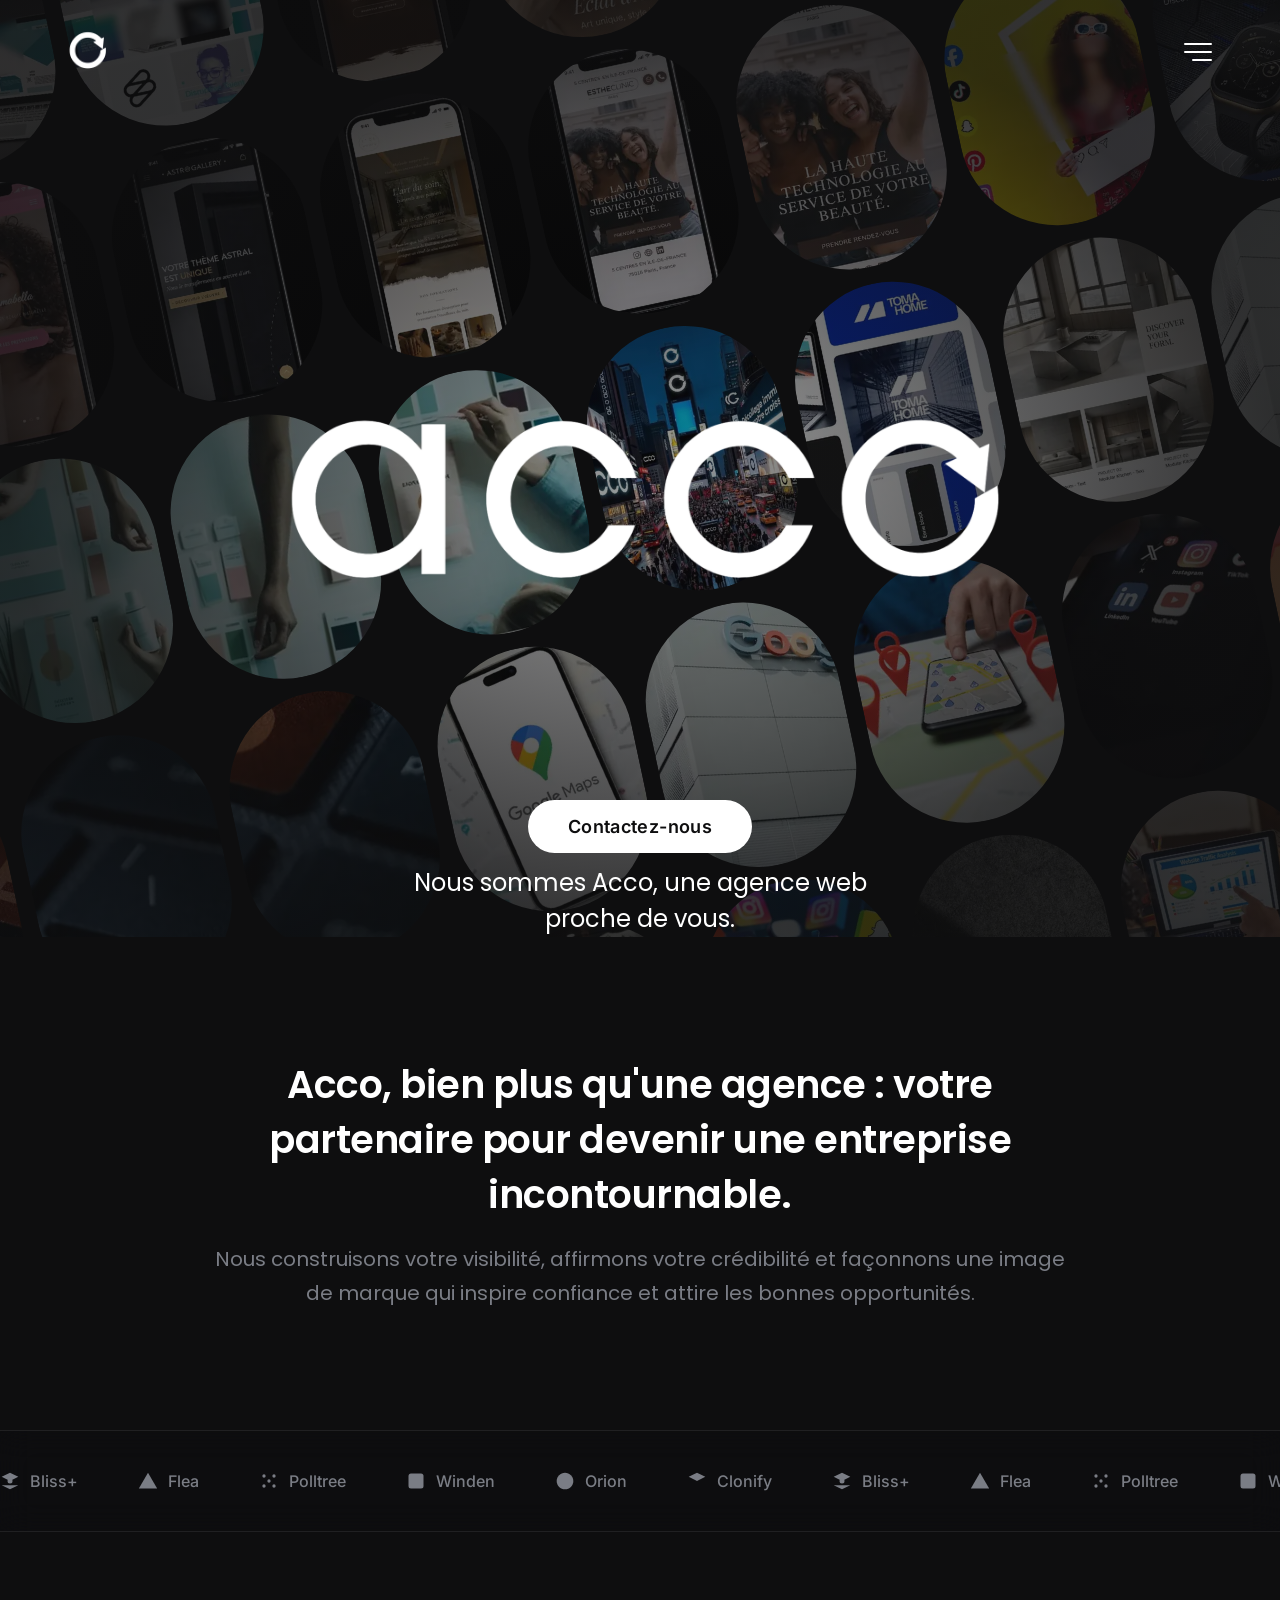
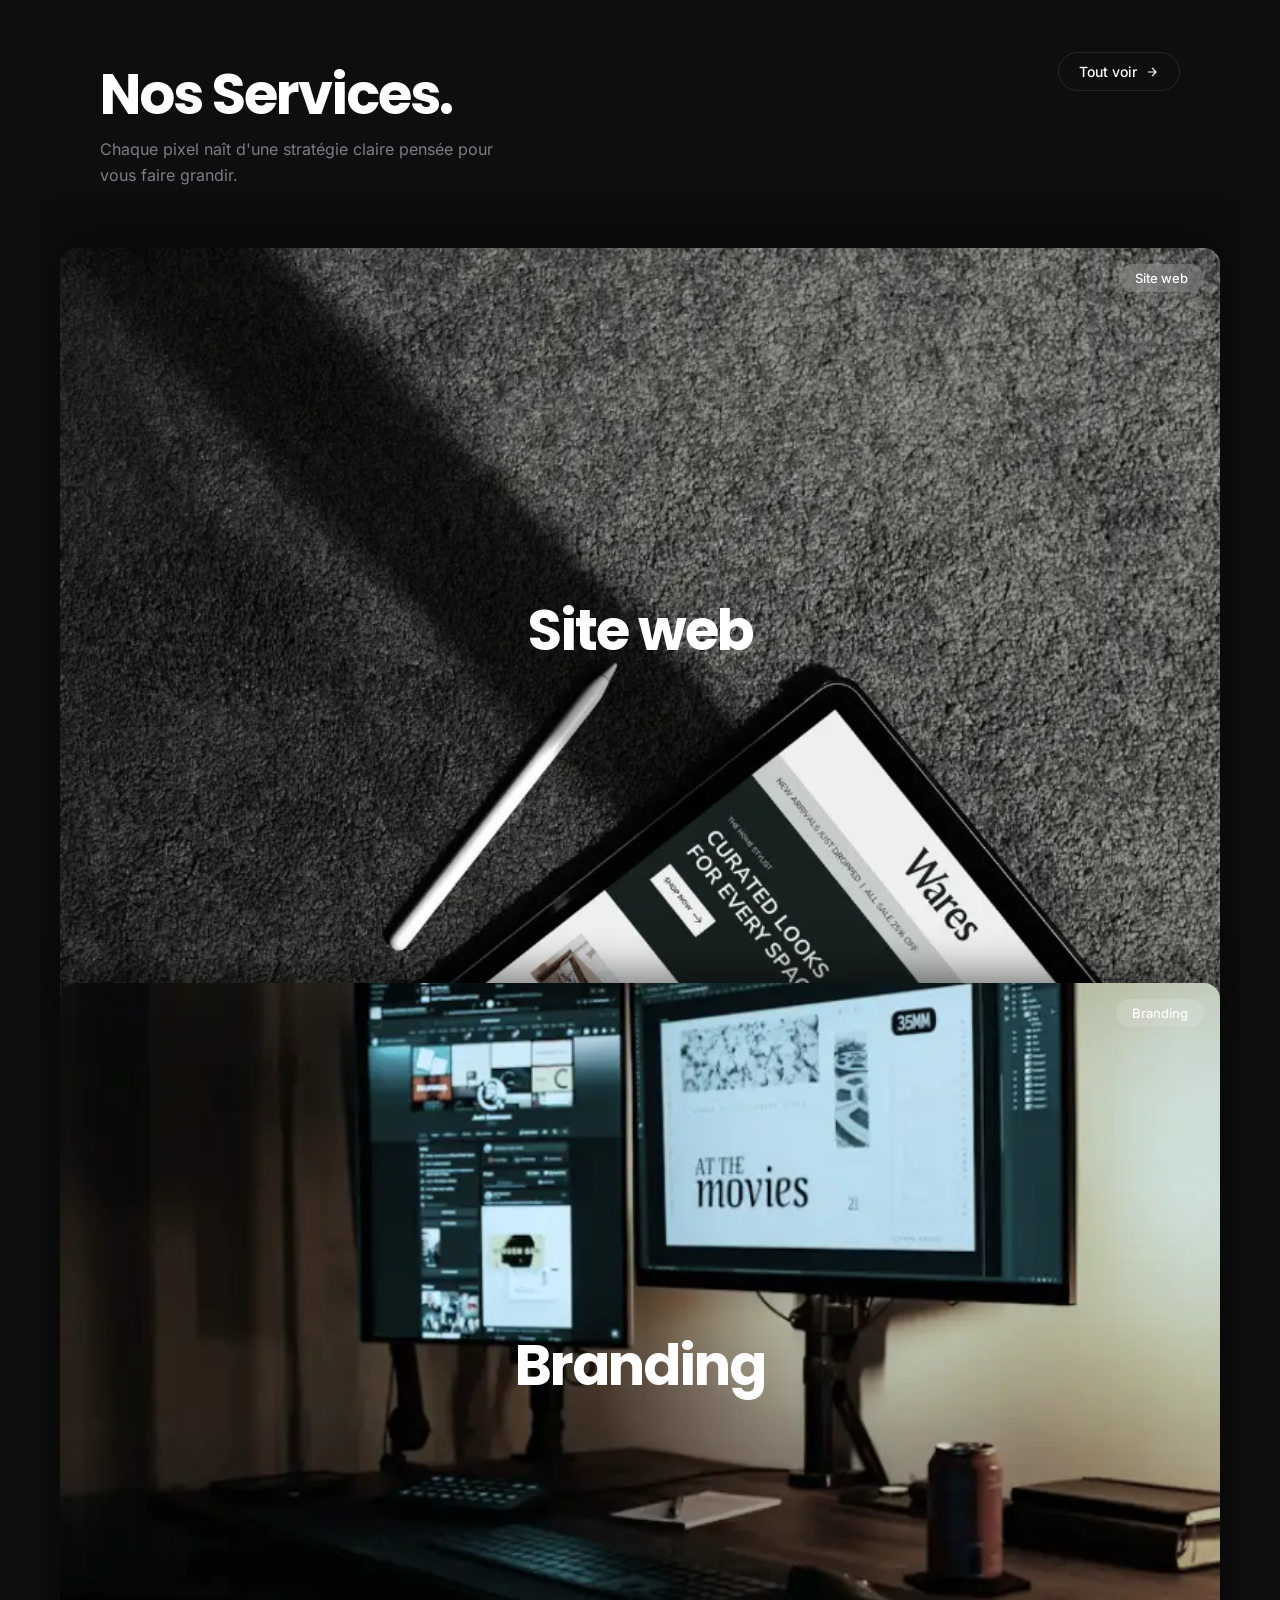
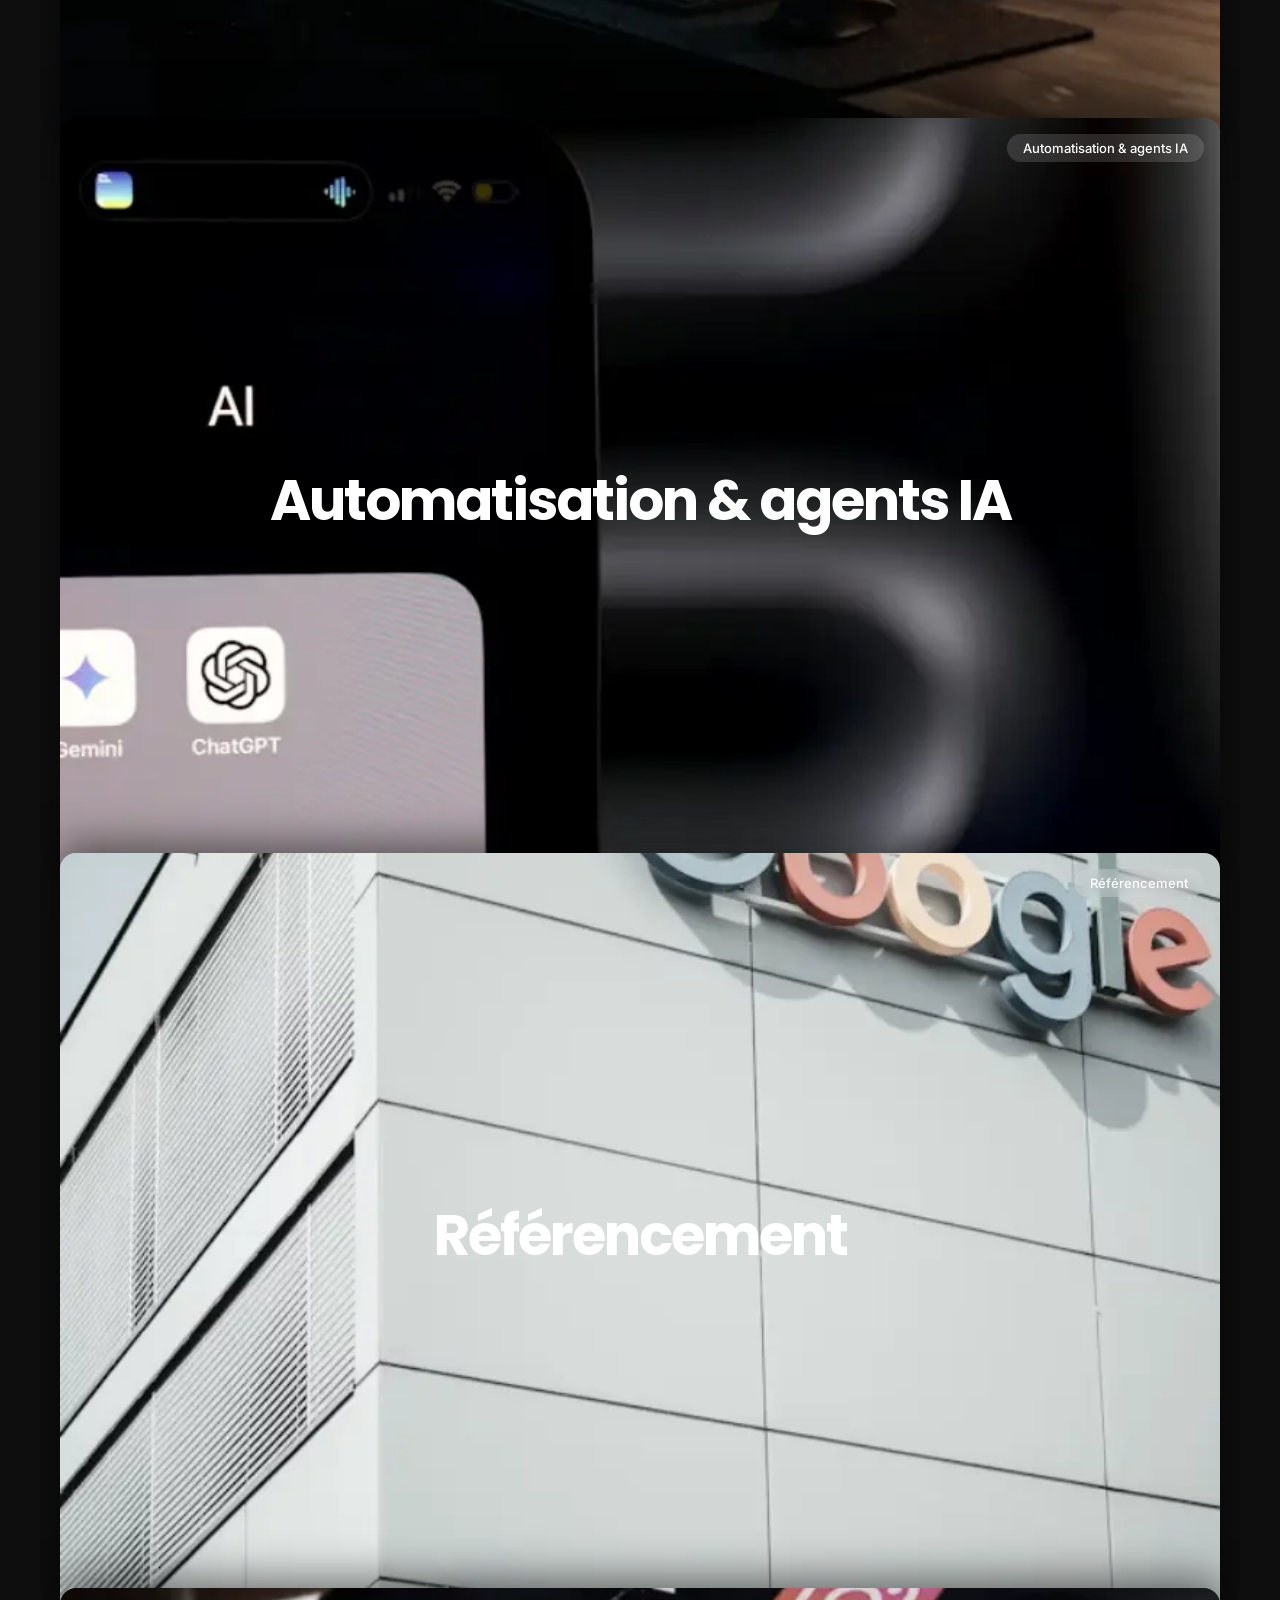
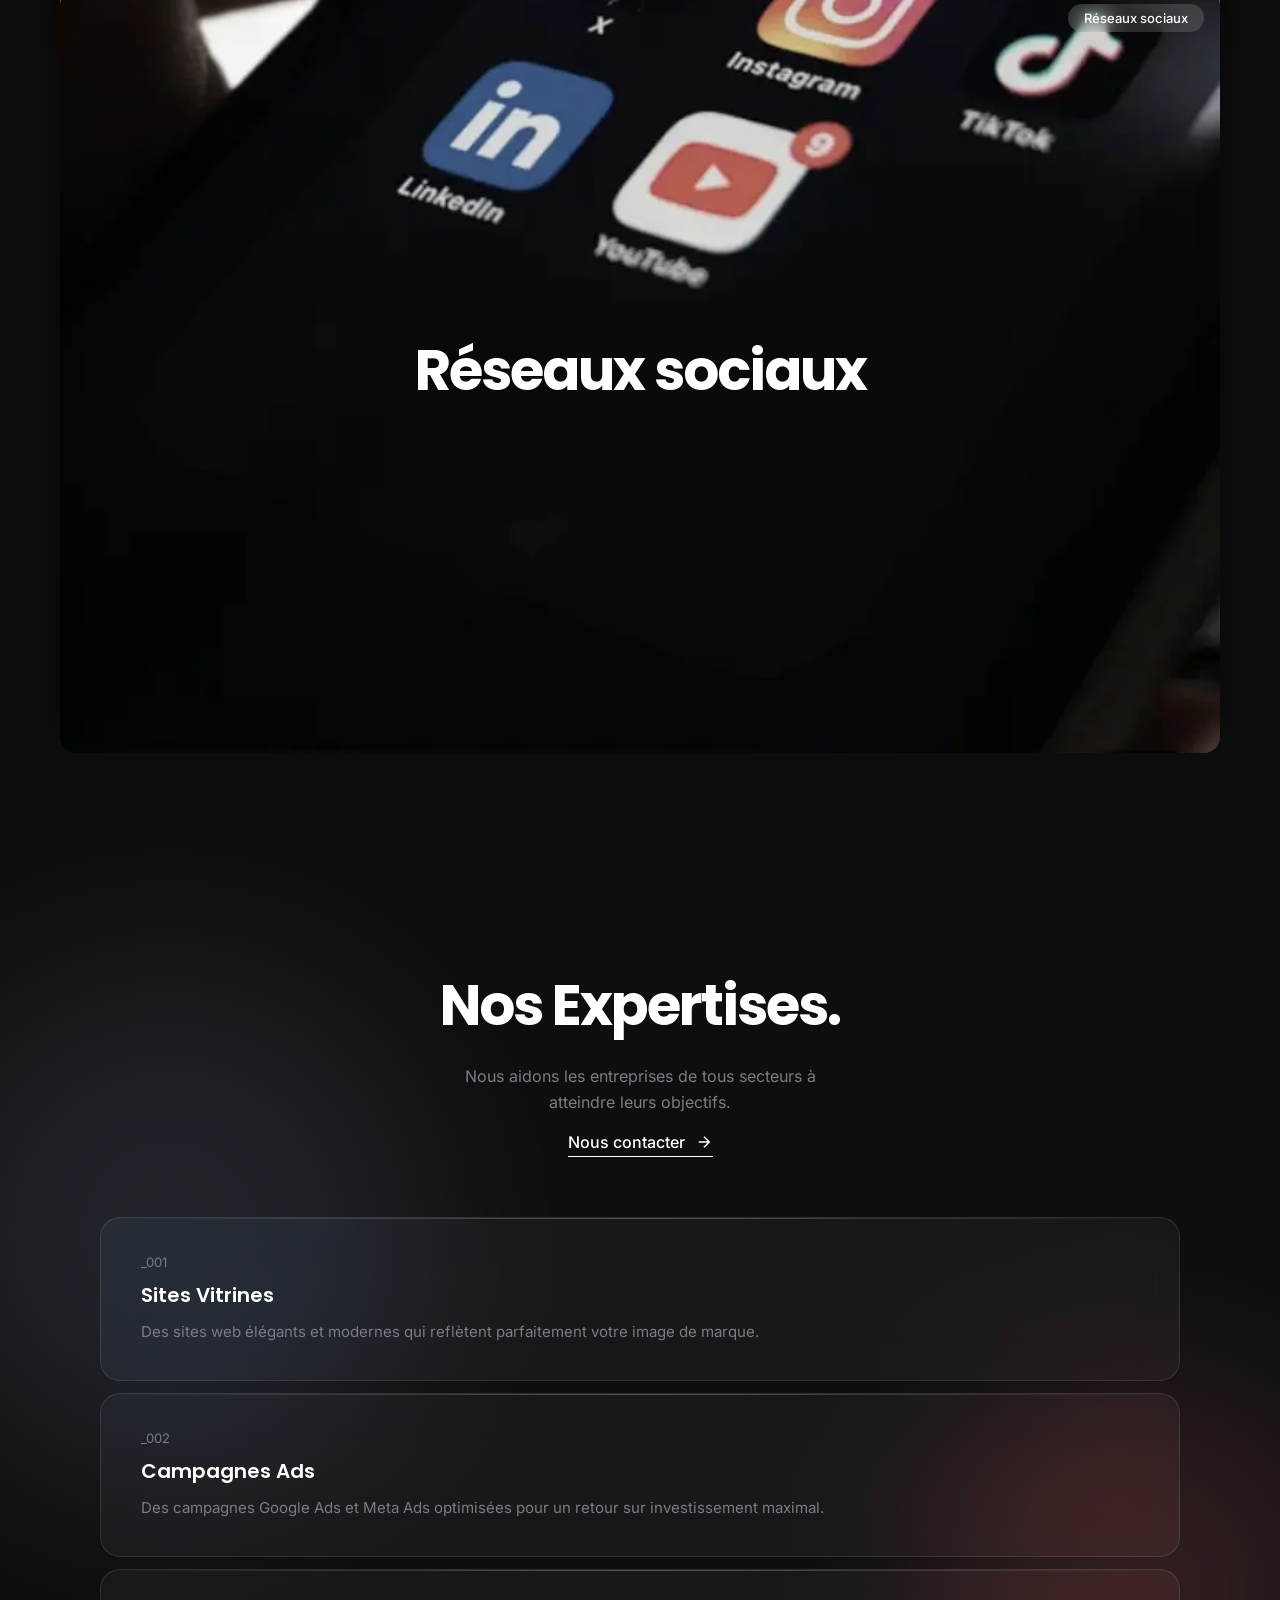
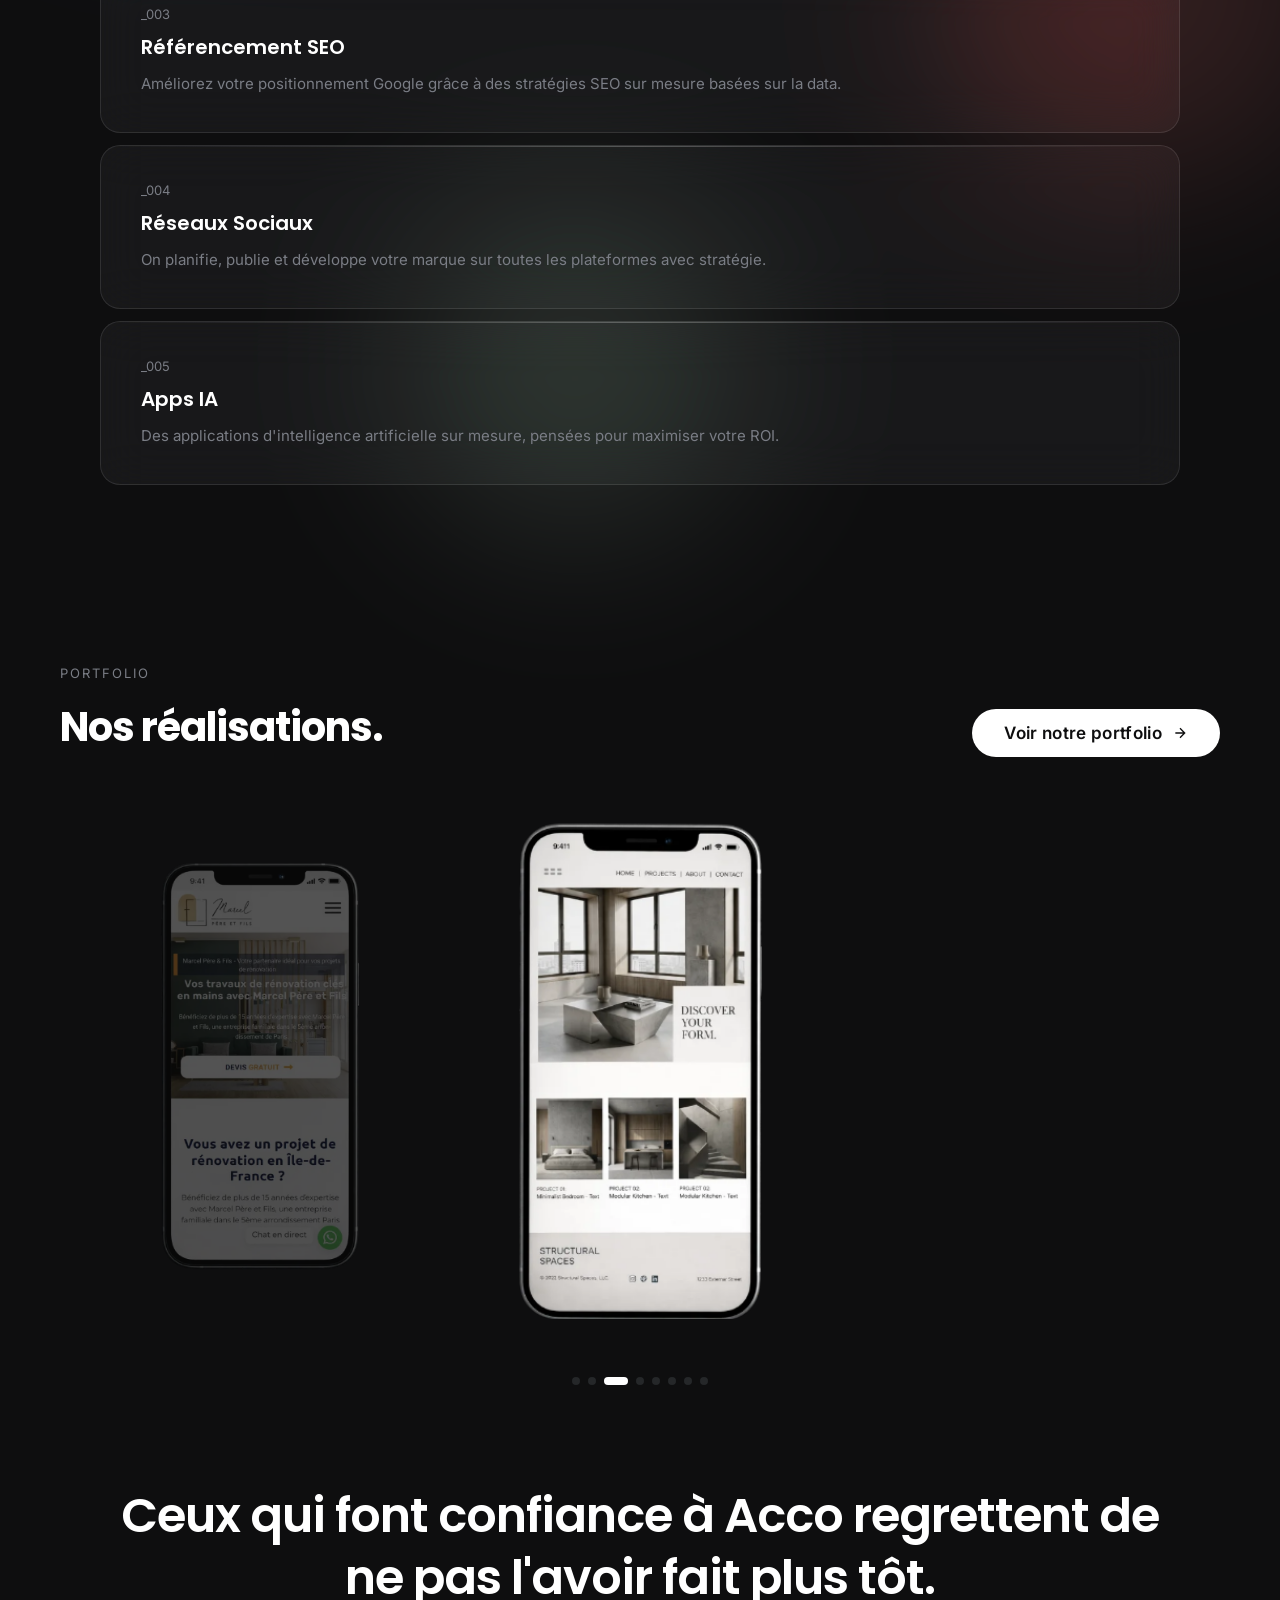
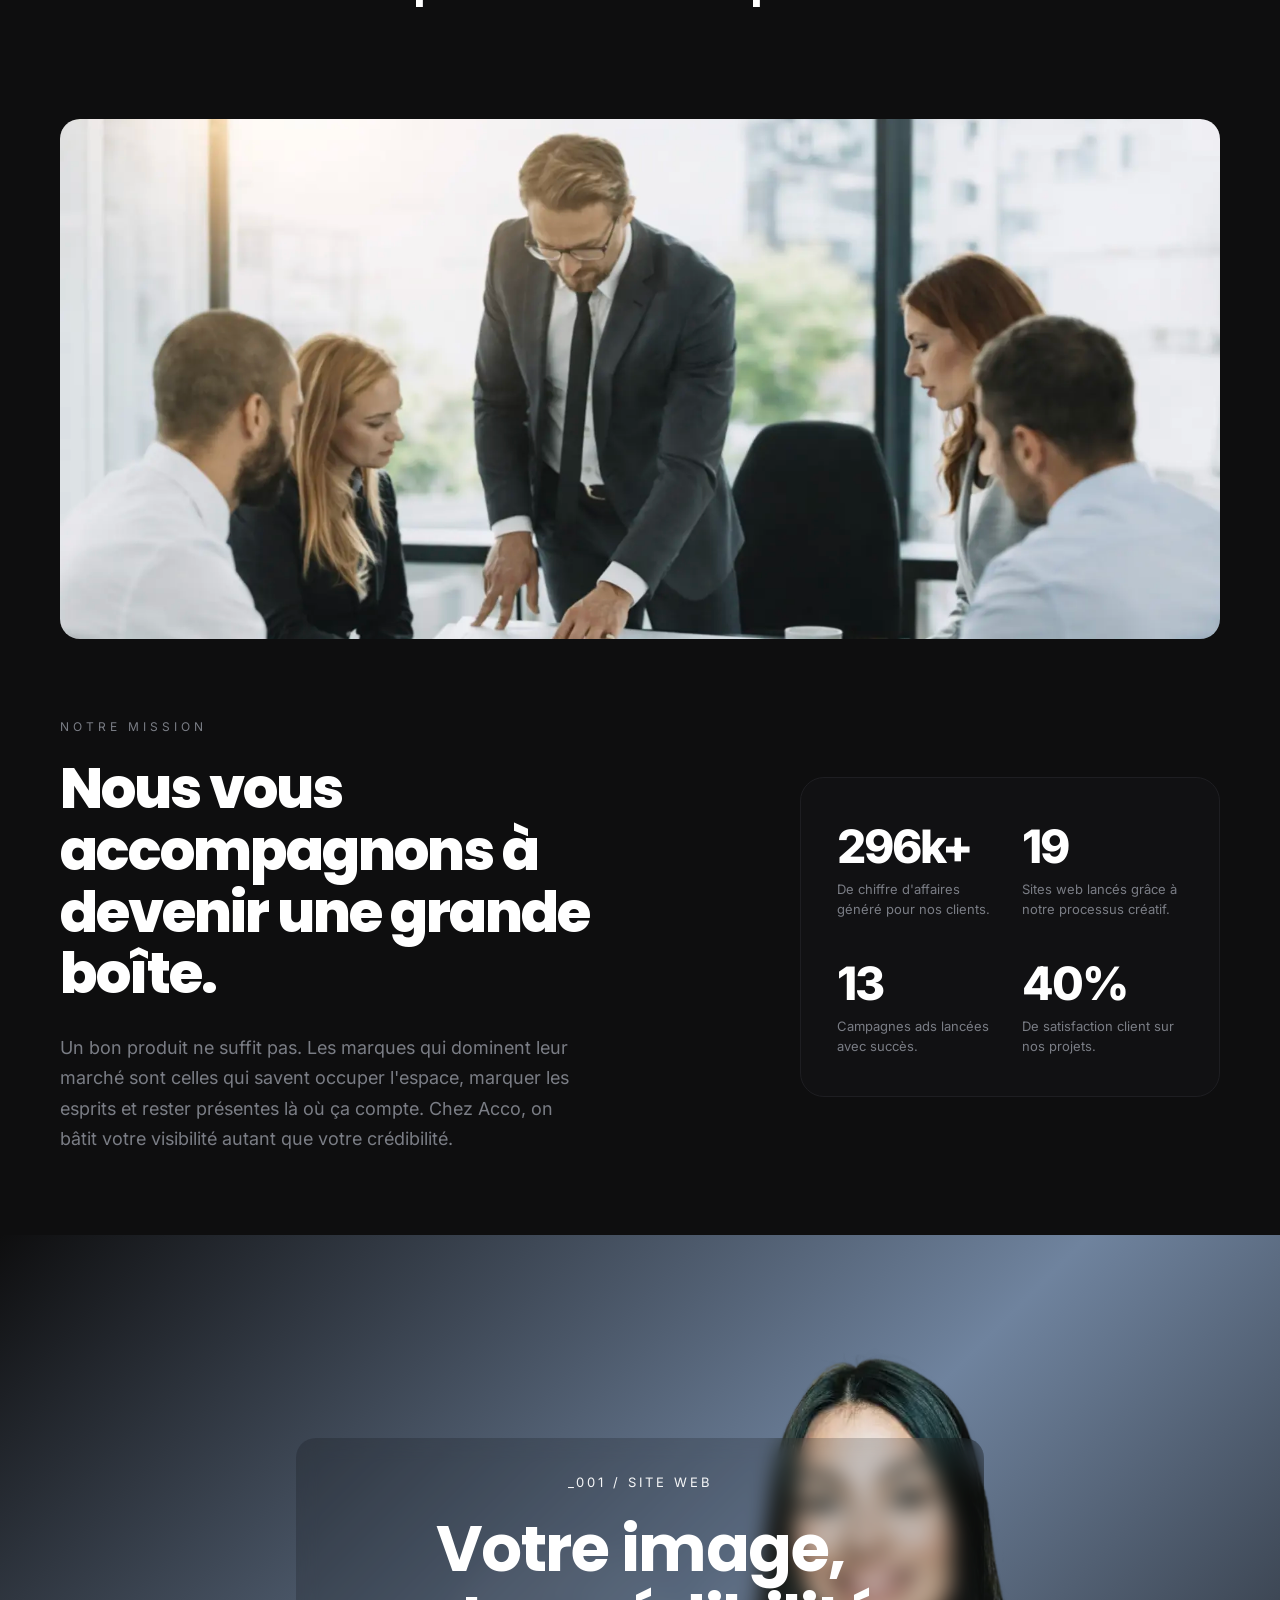
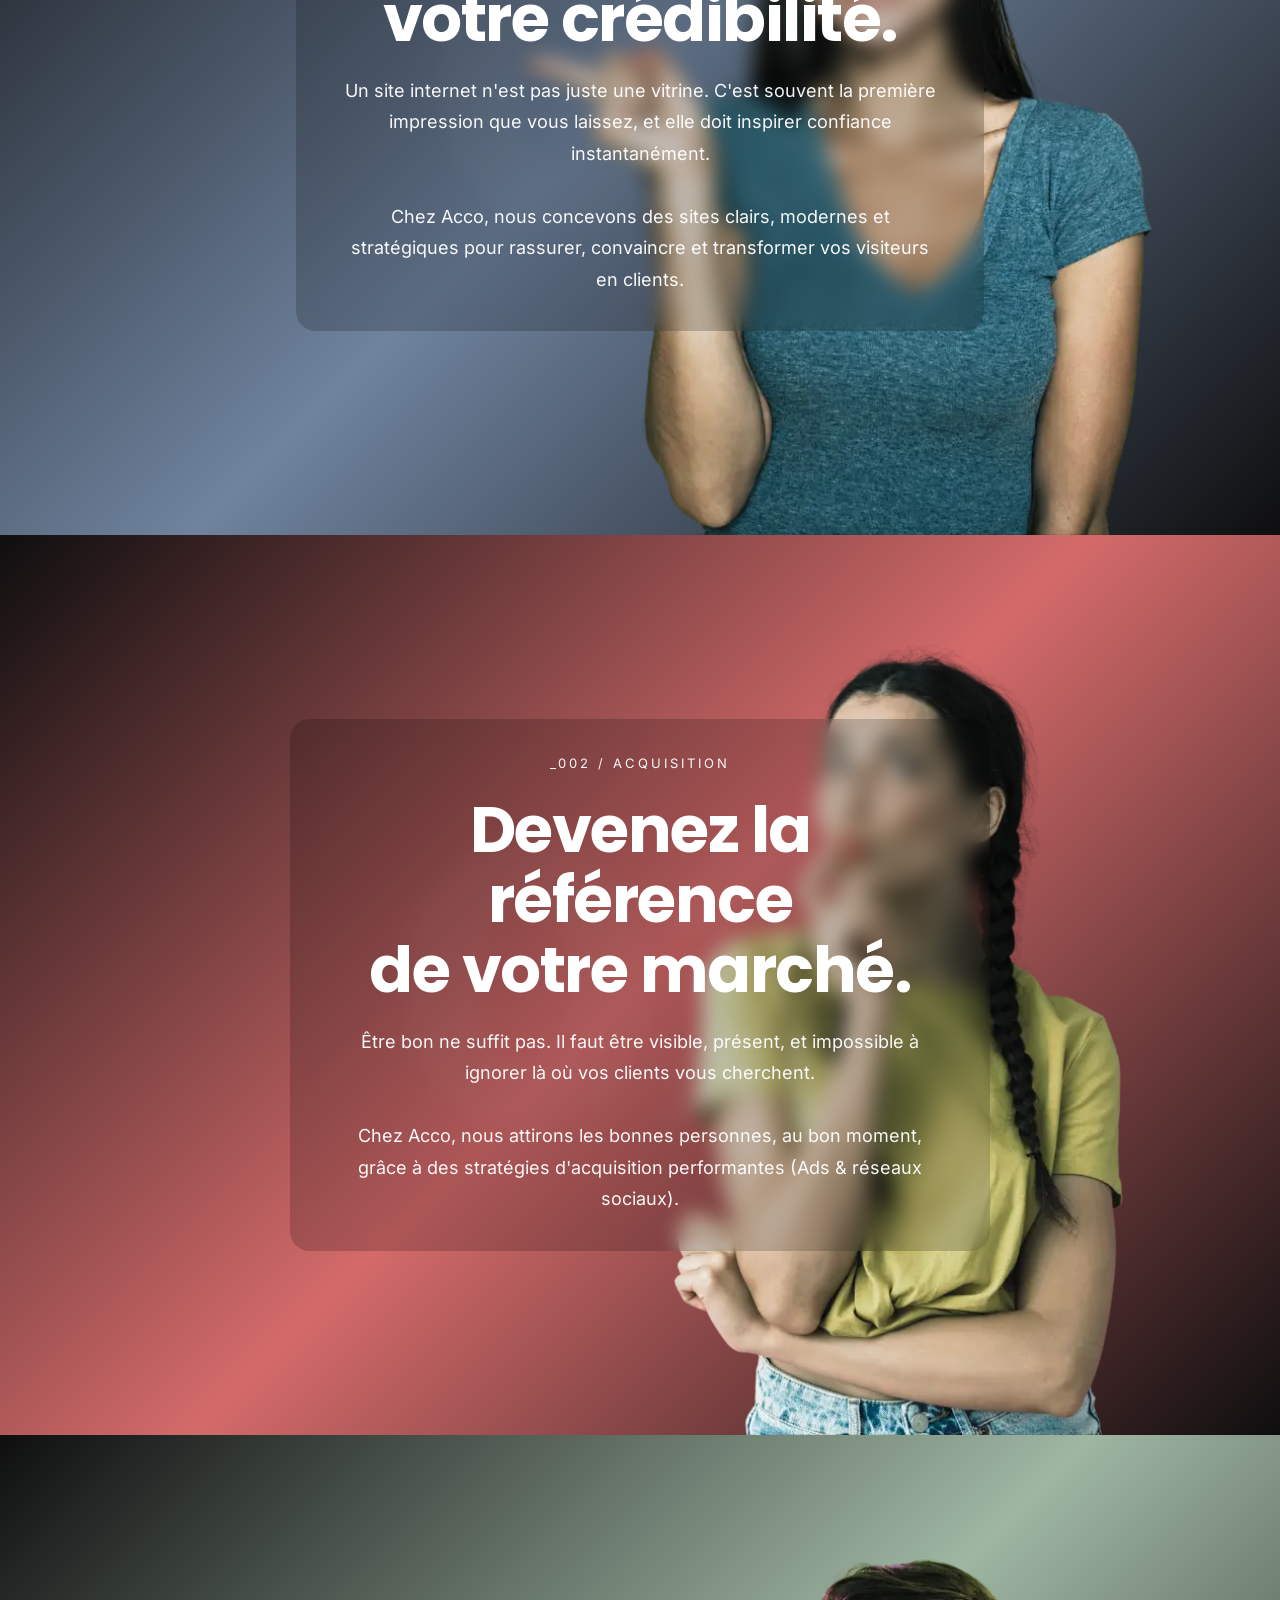
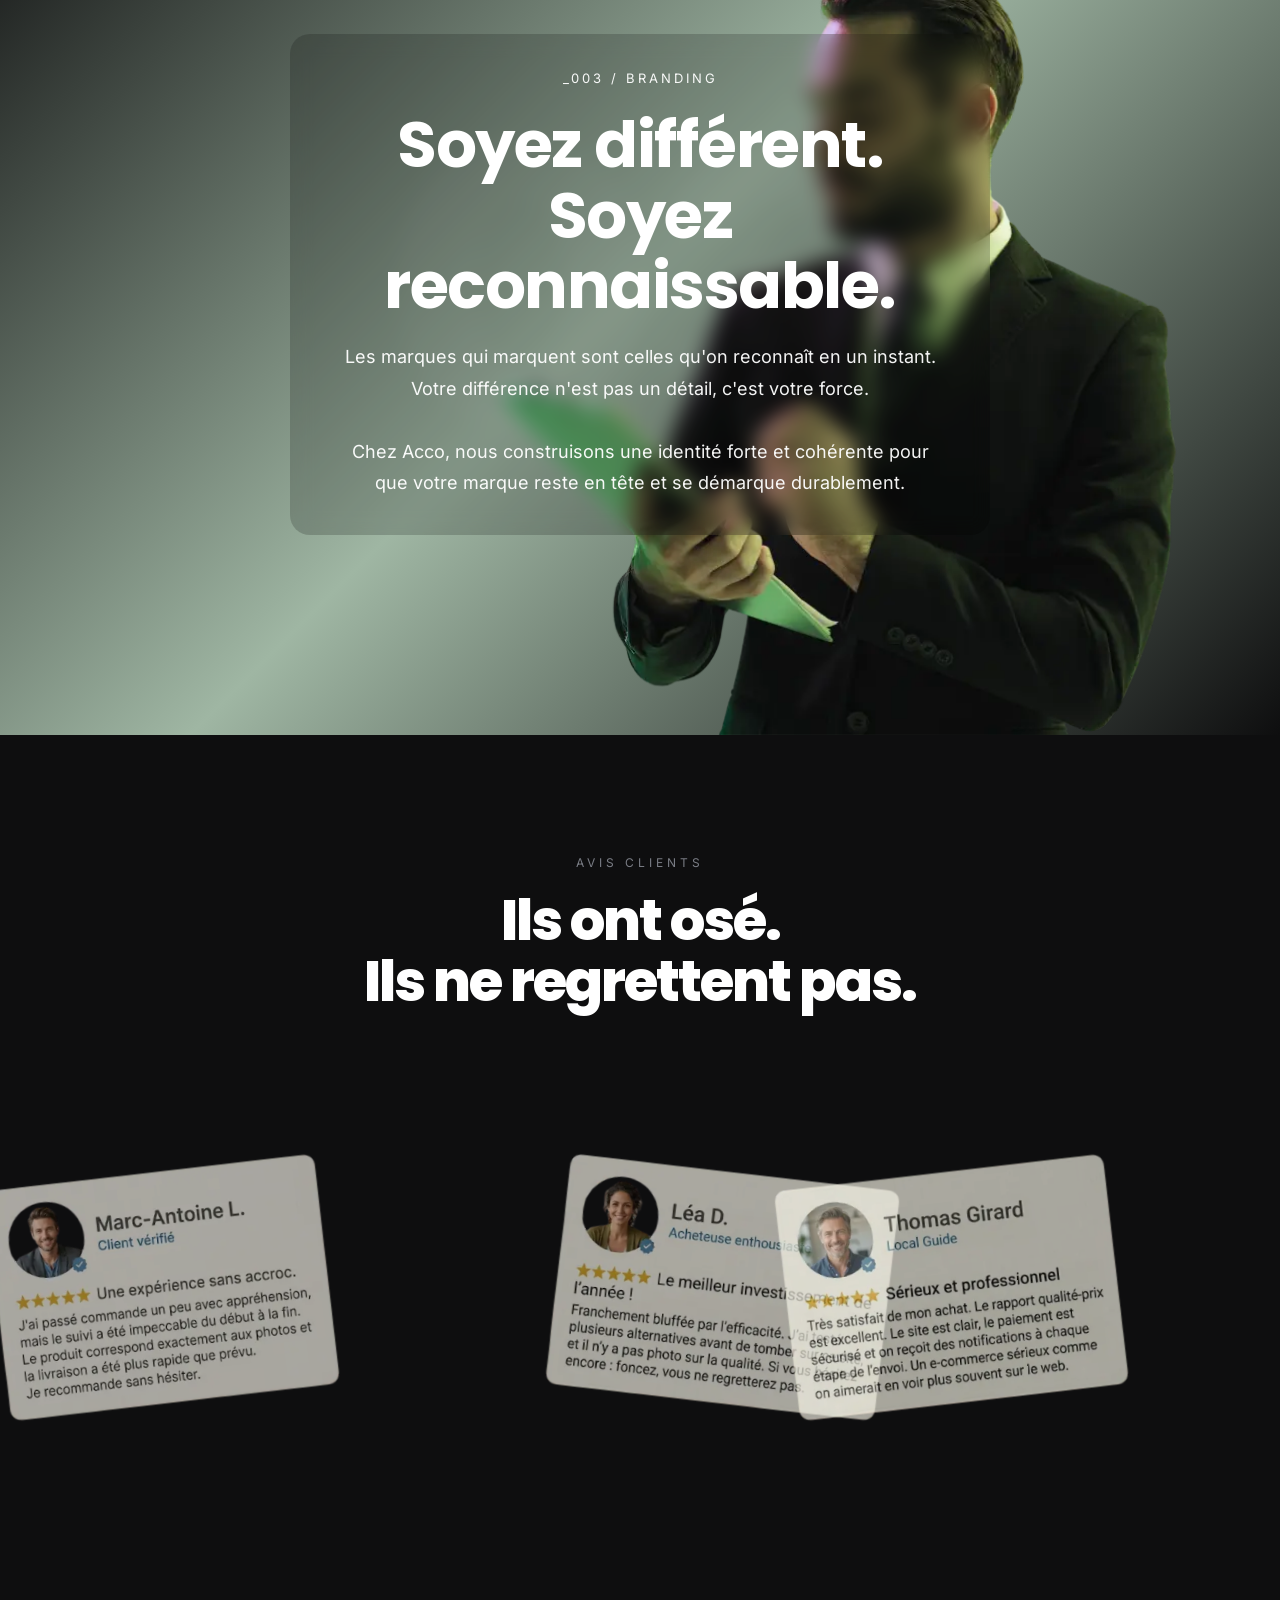
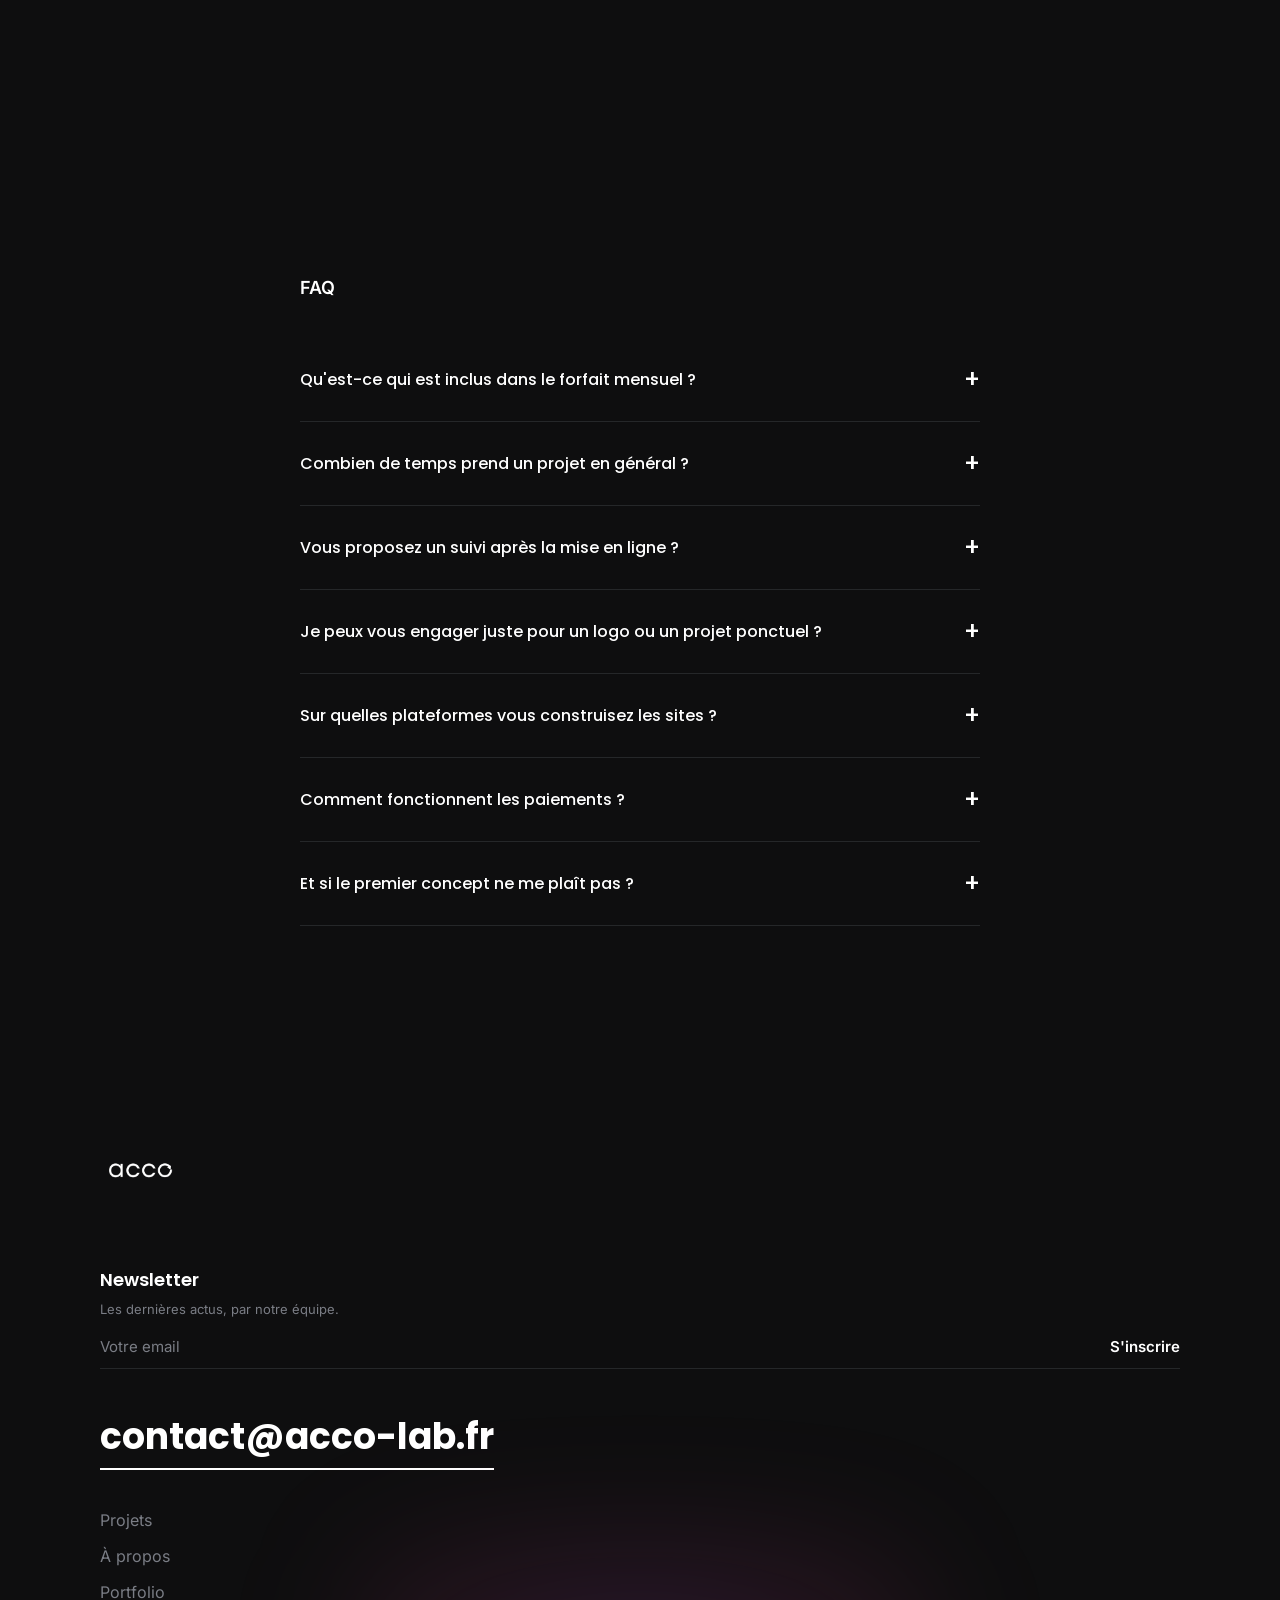
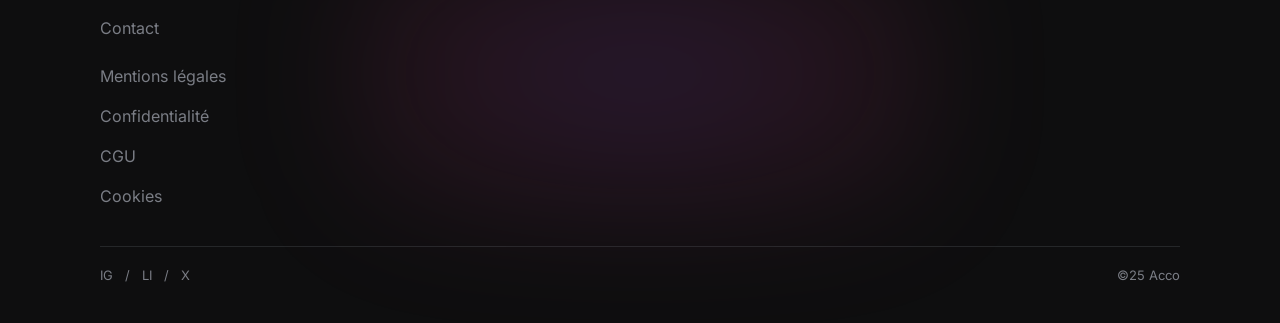
==== commit f0be0785: "Accueil : images du fond du header hébergées en local (picsum.photos hors service, chargement très l" ====
--- a/index.html
+++ b/index.html
@@ -1443,103 +1443,103 @@
         <div class="hero-marquee-bg">
             <!-- Band 1 - scroll left -->
             <div class="hero-band scroll-left">
-                <div class="hero-band-item"><img src="https://picsum.photos/seed/h1/320/400" alt=""></div>
-                <div class="hero-band-item"><img src="https://picsum.photos/seed/h2/320/400" alt=""></div>
-                <div class="hero-band-item"><img src="https://picsum.photos/seed/h3/320/400" alt=""></div>
-                <div class="hero-band-item"><img src="https://picsum.photos/seed/h4/320/400" alt=""></div>
-                <div class="hero-band-item"><img src="https://picsum.photos/seed/h5/320/400" alt=""></div>
-                <div class="hero-band-item"><img src="https://picsum.photos/seed/h6/320/400" alt=""></div>
-                <div class="hero-band-item"><img src="https://picsum.photos/seed/h7/320/400" alt=""></div>
-                <div class="hero-band-item"><img src="https://picsum.photos/seed/h8/320/400" alt=""></div>
+                <div class="hero-band-item"><img src="image/hero/h1.webp" alt="" width="320" height="400" loading="lazy" decoding="async"></div>
+                <div class="hero-band-item"><img src="image/hero/h2.webp" alt="" width="320" height="400" loading="lazy" decoding="async"></div>
+                <div class="hero-band-item"><img src="image/hero/h3.webp" alt="" width="320" height="400" loading="lazy" decoding="async"></div>
+                <div class="hero-band-item"><img src="image/hero/h4.webp" alt="" width="320" height="400" loading="lazy" decoding="async"></div>
+                <div class="hero-band-item"><img src="image/hero/h5.webp" alt="" width="320" height="400" loading="lazy" decoding="async"></div>
+                <div class="hero-band-item"><img src="image/hero/h6.webp" alt="" width="320" height="400" loading="lazy" decoding="async"></div>
+                <div class="hero-band-item"><img src="image/hero/h7.webp" alt="" width="320" height="400" loading="lazy" decoding="async"></div>
+                <div class="hero-band-item"><img src="image/hero/h8.webp" alt="" width="320" height="400" loading="lazy" decoding="async"></div>
                 <!-- duplicate for seamless loop -->
-                <div class="hero-band-item"><img src="https://picsum.photos/seed/h1/320/400" alt=""></div>
-                <div class="hero-band-item"><img src="https://picsum.photos/seed/h2/320/400" alt=""></div>
-                <div class="hero-band-item"><img src="https://picsum.photos/seed/h3/320/400" alt=""></div>
-                <div class="hero-band-item"><img src="https://picsum.photos/seed/h4/320/400" alt=""></div>
-                <div class="hero-band-item"><img src="https://picsum.photos/seed/h5/320/400" alt=""></div>
-                <div class="hero-band-item"><img src="https://picsum.photos/seed/h6/320/400" alt=""></div>
-                <div class="hero-band-item"><img src="https://picsum.photos/seed/h7/320/400" alt=""></div>
-                <div class="hero-band-item"><img src="https://picsum.photos/seed/h8/320/400" alt=""></div>
+                <div class="hero-band-item"><img src="image/hero/h1.webp" alt="" width="320" height="400" loading="lazy" decoding="async"></div>
+                <div class="hero-band-item"><img src="image/hero/h2.webp" alt="" width="320" height="400" loading="lazy" decoding="async"></div>
+                <div class="hero-band-item"><img src="image/hero/h3.webp" alt="" width="320" height="400" loading="lazy" decoding="async"></div>
+                <div class="hero-band-item"><img src="image/hero/h4.webp" alt="" width="320" height="400" loading="lazy" decoding="async"></div>
+                <div class="hero-band-item"><img src="image/hero/h5.webp" alt="" width="320" height="400" loading="lazy" decoding="async"></div>
+                <div class="hero-band-item"><img src="image/hero/h6.webp" alt="" width="320" height="400" loading="lazy" decoding="async"></div>
+                <div class="hero-band-item"><img src="image/hero/h7.webp" alt="" width="320" height="400" loading="lazy" decoding="async"></div>
+                <div class="hero-band-item"><img src="image/hero/h8.webp" alt="" width="320" height="400" loading="lazy" decoding="async"></div>
             </div>
             <!-- Band 2 - scroll right -->
             <div class="hero-band scroll-right">
-                <div class="hero-band-item"><img src="https://picsum.photos/seed/h9/320/400" alt=""></div>
-                <div class="hero-band-item"><img src="https://picsum.photos/seed/h10/320/400" alt=""></div>
-                <div class="hero-band-item"><img src="https://picsum.photos/seed/h11/320/400" alt=""></div>
-                <div class="hero-band-item"><img src="https://picsum.photos/seed/h12/320/400" alt=""></div>
-                <div class="hero-band-item"><img src="https://picsum.photos/seed/h13/320/400" alt=""></div>
-                <div class="hero-band-item"><img src="https://picsum.photos/seed/h14/320/400" alt=""></div>
-                <div class="hero-band-item"><img src="https://picsum.photos/seed/h15/320/400" alt=""></div>
-                <div class="hero-band-item"><img src="https://picsum.photos/seed/h16/320/400" alt=""></div>
+                <div class="hero-band-item"><img src="image/hero/h9.webp" alt="" width="320" height="400" loading="lazy" decoding="async"></div>
+                <div class="hero-band-item"><img src="image/hero/h10.webp" alt="" width="320" height="400" loading="lazy" decoding="async"></div>
+                <div class="hero-band-item"><img src="image/hero/h11.webp" alt="" width="320" height="400" loading="lazy" decoding="async"></div>
+                <div class="hero-band-item"><img src="image/hero/h12.webp" alt="" width="320" height="400" loading="lazy" decoding="async"></div>
+                <div class="hero-band-item"><img src="image/hero/h13.webp" alt="" width="320" height="400" loading="lazy" decoding="async"></div>
+                <div class="hero-band-item"><img src="image/hero/h14.webp" alt="" width="320" height="400" loading="lazy" decoding="async"></div>
+                <div class="hero-band-item"><img src="image/hero/h15.webp" alt="" width="320" height="400" loading="lazy" decoding="async"></div>
+                <div class="hero-band-item"><img src="image/hero/h16.webp" alt="" width="320" height="400" loading="lazy" decoding="async"></div>
                 <!-- duplicate -->
-                <div class="hero-band-item"><img src="https://picsum.photos/seed/h9/320/400" alt=""></div>
-                <div class="hero-band-item"><img src="https://picsum.photos/seed/h10/320/400" alt=""></div>
-                <div class="hero-band-item"><img src="https://picsum.photos/seed/h11/320/400" alt=""></div>
-                <div class="hero-band-item"><img src="https://picsum.photos/seed/h12/320/400" alt=""></div>
-                <div class="hero-band-item"><img src="https://picsum.photos/seed/h13/320/400" alt=""></div>
-                <div class="hero-band-item"><img src="https://picsum.photos/seed/h14/320/400" alt=""></div>
-                <div class="hero-band-item"><img src="https://picsum.photos/seed/h15/320/400" alt=""></div>
-                <div class="hero-band-item"><img src="https://picsum.photos/seed/h16/320/400" alt=""></div>
+                <div class="hero-band-item"><img src="image/hero/h9.webp" alt="" width="320" height="400" loading="lazy" decoding="async"></div>
+                <div class="hero-band-item"><img src="image/hero/h10.webp" alt="" width="320" height="400" loading="lazy" decoding="async"></div>
+                <div class="hero-band-item"><img src="image/hero/h11.webp" alt="" width="320" height="400" loading="lazy" decoding="async"></div>
+                <div class="hero-band-item"><img src="image/hero/h12.webp" alt="" width="320" height="400" loading="lazy" decoding="async"></div>
+                <div class="hero-band-item"><img src="image/hero/h13.webp" alt="" width="320" height="400" loading="lazy" decoding="async"></div>
+                <div class="hero-band-item"><img src="image/hero/h14.webp" alt="" width="320" height="400" loading="lazy" decoding="async"></div>
+                <div class="hero-band-item"><img src="image/hero/h15.webp" alt="" width="320" height="400" loading="lazy" decoding="async"></div>
+                <div class="hero-band-item"><img src="image/hero/h16.webp" alt="" width="320" height="400" loading="lazy" decoding="async"></div>
             </div>
             <!-- Band 3 - scroll left -->
             <div class="hero-band scroll-left" style="animation-duration: 35s;">
-                <div class="hero-band-item"><img src="https://picsum.photos/seed/h17/320/400" alt=""></div>
-                <div class="hero-band-item"><img src="https://picsum.photos/seed/h18/320/400" alt=""></div>
-                <div class="hero-band-item"><img src="https://picsum.photos/seed/h19/320/400" alt=""></div>
-                <div class="hero-band-item"><img src="https://picsum.photos/seed/h20/320/400" alt=""></div>
-                <div class="hero-band-item"><img src="https://picsum.photos/seed/h21/320/400" alt=""></div>
-                <div class="hero-band-item"><img src="https://picsum.photos/seed/h22/320/400" alt=""></div>
-                <div class="hero-band-item"><img src="https://picsum.photos/seed/h23/320/400" alt=""></div>
-                <div class="hero-band-item"><img src="https://picsum.photos/seed/h24/320/400" alt=""></div>
+                <div class="hero-band-item"><img src="image/hero/h17.webp" alt="" width="320" height="400" loading="lazy" decoding="async"></div>
+                <div class="hero-band-item"><img src="image/hero/h18.webp" alt="" width="320" height="400" loading="lazy" decoding="async"></div>
+                <div class="hero-band-item"><img src="image/hero/h19.webp" alt="" width="320" height="400" loading="lazy" decoding="async"></div>
+                <div class="hero-band-item"><img src="image/hero/h20.webp" alt="" width="320" height="400" loading="lazy" decoding="async"></div>
+                <div class="hero-band-item"><img src="image/hero/h21.webp" alt="" width="320" height="400" loading="lazy" decoding="async"></div>
+                <div class="hero-band-item"><img src="image/hero/h22.webp" alt="" width="320" height="400" loading="lazy" decoding="async"></div>
+                <div class="hero-band-item"><img src="image/hero/h23.webp" alt="" width="320" height="400" loading="lazy" decoding="async"></div>
+                <div class="hero-band-item"><img src="image/hero/h24.webp" alt="" width="320" height="400" loading="lazy" decoding="async"></div>
                 <!-- duplicate -->
-                <div class="hero-band-item"><img src="https://picsum.photos/seed/h17/320/400" alt=""></div>
-                <div class="hero-band-item"><img src="https://picsum.photos/seed/h18/320/400" alt=""></div>
-                <div class="hero-band-item"><img src="https://picsum.photos/seed/h19/320/400" alt=""></div>
-                <div class="hero-band-item"><img src="https://picsum.photos/seed/h20/320/400" alt=""></div>
-                <div class="hero-band-item"><img src="https://picsum.photos/seed/h21/320/400" alt=""></div>
-                <div class="hero-band-item"><img src="https://picsum.photos/seed/h22/320/400" alt=""></div>
-                <div class="hero-band-item"><img src="https://picsum.photos/seed/h23/320/400" alt=""></div>
-                <div class="hero-band-item"><img src="https://picsum.photos/seed/h24/320/400" alt=""></div>
+                <div class="hero-band-item"><img src="image/hero/h17.webp" alt="" width="320" height="400" loading="lazy" decoding="async"></div>
+                <div class="hero-band-item"><img src="image/hero/h18.webp" alt="" width="320" height="400" loading="lazy" decoding="async"></div>
+                <div class="hero-band-item"><img src="image/hero/h19.webp" alt="" width="320" height="400" loading="lazy" decoding="async"></div>
+                <div class="hero-band-item"><img src="image/hero/h20.webp" alt="" width="320" height="400" loading="lazy" decoding="async"></div>
+                <div class="hero-band-item"><img src="image/hero/h21.webp" alt="" width="320" height="400" loading="lazy" decoding="async"></div>
+                <div class="hero-band-item"><img src="image/hero/h22.webp" alt="" width="320" height="400" loading="lazy" decoding="async"></div>
+                <div class="hero-band-item"><img src="image/hero/h23.webp" alt="" width="320" height="400" loading="lazy" decoding="async"></div>
+                <div class="hero-band-item"><img src="image/hero/h24.webp" alt="" width="320" height="400" loading="lazy" decoding="async"></div>
             </div>
             <!-- Band 4 - scroll right -->
             <div class="hero-band scroll-right" style="animation-duration: 28s;">
-                <div class="hero-band-item"><img src="https://picsum.photos/seed/h25/320/400" alt=""></div>
-                <div class="hero-band-item"><img src="https://picsum.photos/seed/h26/320/400" alt=""></div>
-                <div class="hero-band-item"><img src="https://picsum.photos/seed/h27/320/400" alt=""></div>
-                <div class="hero-band-item"><img src="https://picsum.photos/seed/h28/320/400" alt=""></div>
-                <div class="hero-band-item"><img src="https://picsum.photos/seed/h29/320/400" alt=""></div>
-                <div class="hero-band-item"><img src="https://picsum.photos/seed/h30/320/400" alt=""></div>
-                <div class="hero-band-item"><img src="https://picsum.photos/seed/h31/320/400" alt=""></div>
-                <div class="hero-band-item"><img src="https://picsum.photos/seed/h32/320/400" alt=""></div>
+                <div class="hero-band-item"><img src="image/hero/h25.webp" alt="" width="320" height="400" loading="lazy" decoding="async"></div>
+                <div class="hero-band-item"><img src="image/hero/h26.webp" alt="" width="320" height="400" loading="lazy" decoding="async"></div>
+                <div class="hero-band-item"><img src="image/hero/h27.webp" alt="" width="320" height="400" loading="lazy" decoding="async"></div>
+                <div class="hero-band-item"><img src="image/hero/h28.webp" alt="" width="320" height="400" loading="lazy" decoding="async"></div>
+                <div class="hero-band-item"><img src="image/hero/h29.webp" alt="" width="320" height="400" loading="lazy" decoding="async"></div>
+                <div class="hero-band-item"><img src="image/hero/h30.webp" alt="" width="320" height="400" loading="lazy" decoding="async"></div>
+                <div class="hero-band-item"><img src="image/hero/h31.webp" alt="" width="320" height="400" loading="lazy" decoding="async"></div>
+                <div class="hero-band-item"><img src="image/hero/h32.webp" alt="" width="320" height="400" loading="lazy" decoding="async"></div>
                 <!-- duplicate -->
-                <div class="hero-band-item"><img src="https://picsum.photos/seed/h25/320/400" alt=""></div>
-                <div class="hero-band-item"><img src="https://picsum.photos/seed/h26/320/400" alt=""></div>
-                <div class="hero-band-item"><img src="https://picsum.photos/seed/h27/320/400" alt=""></div>
-                <div class="hero-band-item"><img src="https://picsum.photos/seed/h28/320/400" alt=""></div>
-                <div class="hero-band-item"><img src="https://picsum.photos/seed/h29/320/400" alt=""></div>
-                <div class="hero-band-item"><img src="https://picsum.photos/seed/h30/320/400" alt=""></div>
-                <div class="hero-band-item"><img src="https://picsum.photos/seed/h31/320/400" alt=""></div>
-                <div class="hero-band-item"><img src="https://picsum.photos/seed/h32/320/400" alt=""></div>
+                <div class="hero-band-item"><img src="image/hero/h25.webp" alt="" width="320" height="400" loading="lazy" decoding="async"></div>
+                <div class="hero-band-item"><img src="image/hero/h26.webp" alt="" width="320" height="400" loading="lazy" decoding="async"></div>
+                <div class="hero-band-item"><img src="image/hero/h27.webp" alt="" width="320" height="400" loading="lazy" decoding="async"></div>
+                <div class="hero-band-item"><img src="image/hero/h28.webp" alt="" width="320" height="400" loading="lazy" decoding="async"></div>
+                <div class="hero-band-item"><img src="image/hero/h29.webp" alt="" width="320" height="400" loading="lazy" decoding="async"></div>
+                <div class="hero-band-item"><img src="image/hero/h30.webp" alt="" width="320" height="400" loading="lazy" decoding="async"></div>
+                <div class="hero-band-item"><img src="image/hero/h31.webp" alt="" width="320" height="400" loading="lazy" decoding="async"></div>
+                <div class="hero-band-item"><img src="image/hero/h32.webp" alt="" width="320" height="400" loading="lazy" decoding="async"></div>
             </div>
             <!-- Band 5 - scroll left -->
             <div class="hero-band scroll-left" style="animation-duration: 32s;">
-                <div class="hero-band-item"><img src="https://picsum.photos/seed/h33/320/400" alt=""></div>
-                <div class="hero-band-item"><img src="https://picsum.photos/seed/h34/320/400" alt=""></div>
-                <div class="hero-band-item"><img src="https://picsum.photos/seed/h35/320/400" alt=""></div>
-                <div class="hero-band-item"><img src="https://picsum.photos/seed/h36/320/400" alt=""></div>
-                <div class="hero-band-item"><img src="https://picsum.photos/seed/h37/320/400" alt=""></div>
-                <div class="hero-band-item"><img src="https://picsum.photos/seed/h38/320/400" alt=""></div>
-                <div class="hero-band-item"><img src="https://picsum.photos/seed/h39/320/400" alt=""></div>
-                <div class="hero-band-item"><img src="https://picsum.photos/seed/h40/320/400" alt=""></div>
+                <div class="hero-band-item"><img src="image/hero/h33.webp" alt="" width="320" height="400" loading="lazy" decoding="async"></div>
+                <div class="hero-band-item"><img src="image/hero/h34.webp" alt="" width="320" height="400" loading="lazy" decoding="async"></div>
+                <div class="hero-band-item"><img src="image/hero/h35.webp" alt="" width="320" height="400" loading="lazy" decoding="async"></div>
+                <div class="hero-band-item"><img src="image/hero/h36.webp" alt="" width="320" height="400" loading="lazy" decoding="async"></div>
+                <div class="hero-band-item"><img src="image/hero/h37.webp" alt="" width="320" height="400" loading="lazy" decoding="async"></div>
+                <div class="hero-band-item"><img src="image/hero/h38.webp" alt="" width="320" height="400" loading="lazy" decoding="async"></div>
+                <div class="hero-band-item"><img src="image/hero/h39.webp" alt="" width="320" height="400" loading="lazy" decoding="async"></div>
+                <div class="hero-band-item"><img src="image/hero/h40.webp" alt="" width="320" height="400" loading="lazy" decoding="async"></div>
                 <!-- duplicate -->
-                <div class="hero-band-item"><img src="https://picsum.photos/seed/h33/320/400" alt=""></div>
-                <div class="hero-band-item"><img src="https://picsum.photos/seed/h34/320/400" alt=""></div>
-                <div class="hero-band-item"><img src="https://picsum.photos/seed/h35/320/400" alt=""></div>
-                <div class="hero-band-item"><img src="https://picsum.photos/seed/h36/320/400" alt=""></div>
-                <div class="hero-band-item"><img src="https://picsum.photos/seed/h37/320/400" alt=""></div>
-                <div class="hero-band-item"><img src="https://picsum.photos/seed/h38/320/400" alt=""></div>
-                <div class="hero-band-item"><img src="https://picsum.photos/seed/h39/320/400" alt=""></div>
-                <div class="hero-band-item"><img src="https://picsum.photos/seed/h40/320/400" alt=""></div>
+                <div class="hero-band-item"><img src="image/hero/h33.webp" alt="" width="320" height="400" loading="lazy" decoding="async"></div>
+                <div class="hero-band-item"><img src="image/hero/h34.webp" alt="" width="320" height="400" loading="lazy" decoding="async"></div>
+                <div class="hero-band-item"><img src="image/hero/h35.webp" alt="" width="320" height="400" loading="lazy" decoding="async"></div>
+                <div class="hero-band-item"><img src="image/hero/h36.webp" alt="" width="320" height="400" loading="lazy" decoding="async"></div>
+                <div class="hero-band-item"><img src="image/hero/h37.webp" alt="" width="320" height="400" loading="lazy" decoding="async"></div>
+                <div class="hero-band-item"><img src="image/hero/h38.webp" alt="" width="320" height="400" loading="lazy" decoding="async"></div>
+                <div class="hero-band-item"><img src="image/hero/h39.webp" alt="" width="320" height="400" loading="lazy" decoding="async"></div>
+                <div class="hero-band-item"><img src="image/hero/h40.webp" alt="" width="320" height="400" loading="lazy" decoding="async"></div>
             </div>
         </div>
 
